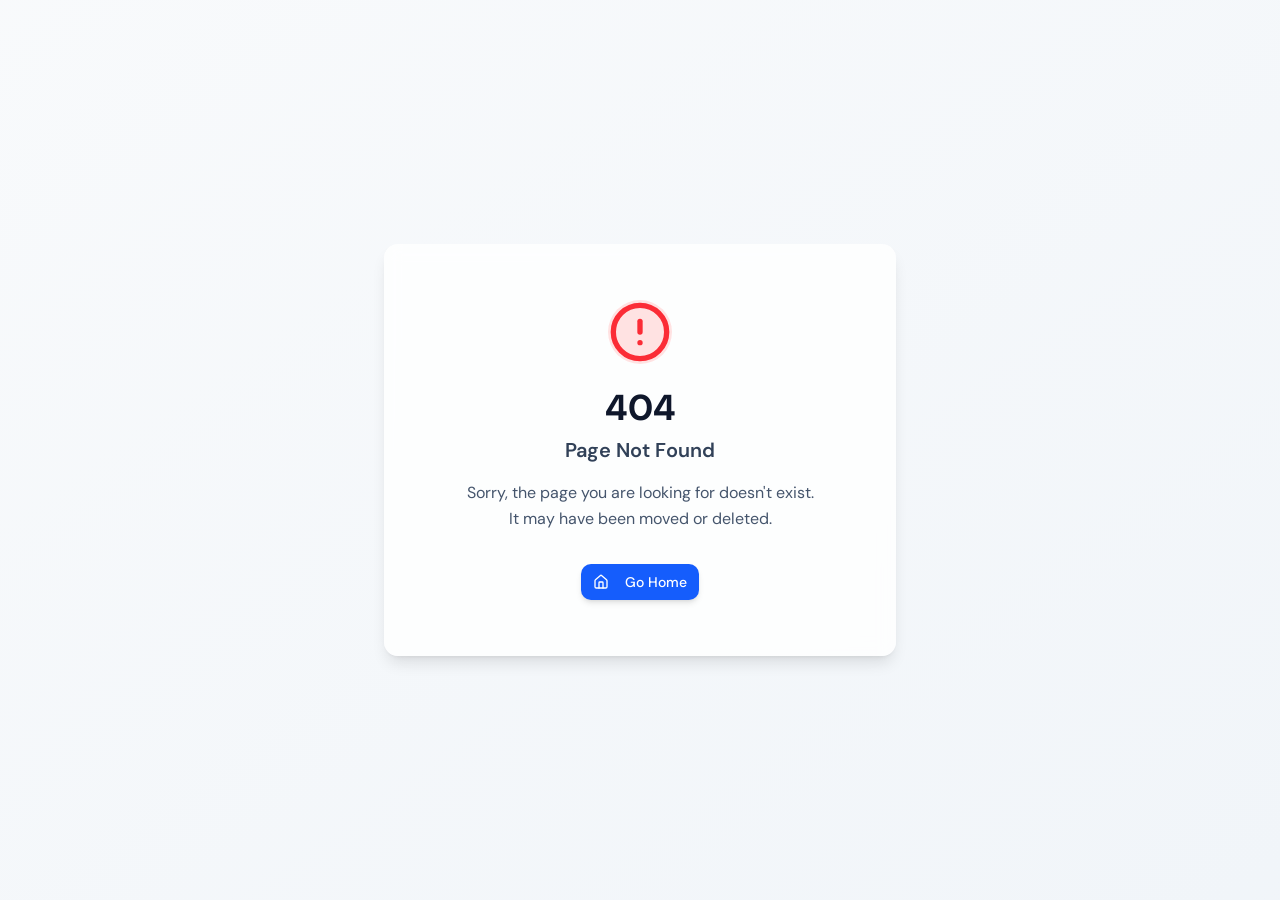
==== index.html @ 0914f166 "Deploy 归处 AI V0.4 Demo - static build" ====
<!doctype html>
<html lang="zh-CN">

  <head>
    <meta charset="UTF-8" />
    <meta
      name="viewport"
      content="width=device-width, initial-scale=1.0, maximum-scale=1" />
    <title>归处 AI · 你的成长伙伴</title>
    <link rel="preconnect" href="https://fonts.googleapis.com" />
    <link rel="preconnect" href="https://fonts.gstatic.com" crossorigin />
    <link href="https://fonts.googleapis.com/css2?family=DM+Sans:ital,opsz,wght@0,9..40,300;0,9..40,400;0,9..40,500;0,9..40,600;0,9..40,700;1,9..40,400&family=JetBrains+Mono:wght@400;500&display=swap" rel="stylesheet" />
    <script type="module" crossorigin src="/assets/index-Be2APmvD.js"></script>
    <link rel="stylesheet" crossorigin href="/assets/index-CSssSx4l.css">
  </head>

  <body>
    <script id="manus-runtime">window.__MANUS_HOST_DEV__ = false;
(function(){"use strict";var Mr={exports:{}},Kn={};/**
 * @license React
 * react-jsx-runtime.production.js
 *
 * Copyright (c) Meta Platforms, Inc. and affiliates.
 *
 * This source code is licensed under the MIT license found in the
 * LICENSE file in the root directory of this source tree.
 */var $c;function um(){if($c)return Kn;$c=1;var r=Symbol.for("react.transitional.element"),i=Symbol.for("react.fragment");function c(s,d,m){var x=null;if(m!==void 0&&(x=""+m),d.key!==void 0&&(x=""+d.key),"key"in d){m={};for(var R in d)R!=="key"&&(m[R]=d[R])}else m=d;return d=m.ref,{$$typeof:r,type:s,key:x,ref:d!==void 0?d:null,props:m}}return Kn.Fragment=i,Kn.jsx=c,Kn.jsxs=c,Kn}var Fc;function dm(){return Fc||(Fc=1,Mr.exports=um()),Mr.exports}var h=dm(),Ar={exports:{}},Pn={},Rr={exports:{}},Nr={};/**
 * @license React
 * scheduler.production.js
 *
 * Copyright (c) Meta Platforms, Inc. and affiliates.
 *
 * This source code is licensed under the MIT license found in the
 * LICENSE file in the root directory of this source tree.
 */var Ic;function fm(){return Ic||(Ic=1,function(r){function i(A,q){var B=A.length;A.push(q);t:for(;0<B;){var bt=B-1>>>1,p=A[bt];if(0<d(p,q))A[bt]=q,A[B]=p,B=bt;else break t}}function c(A){return A.length===0?null:A[0]}function s(A){if(A.length===0)return null;var q=A[0],B=A.pop();if(B!==q){A[0]=B;t:for(var bt=0,p=A.length,O=p>>>1;bt<O;){var X=2*(bt+1)-1,G=A[X],Z=X+1,st=A[Z];if(0>d(G,B))Z<p&&0>d(st,G)?(A[bt]=st,A[Z]=B,bt=Z):(A[bt]=G,A[X]=B,bt=X);else if(Z<p&&0>d(st,B))A[bt]=st,A[Z]=B,bt=Z;else break t}}return q}function d(A,q){var B=A.sortIndex-q.sortIndex;return B!==0?B:A.id-q.id}if(r.unstable_now=void 0,typeof performance=="object"&&typeof performance.now=="function"){var m=performance;r.unstable_now=function(){return m.now()}}else{var x=Date,R=x.now();r.unstable_now=function(){return x.now()-R}}var C=[],v=[],D=1,j=null,J=3,at=!1,$=!1,nt=!1,ct=!1,ht=typeof setTimeout=="function"?setTimeout:null,St=typeof clearTimeout=="function"?clearTimeout:null,_=typeof setImmediate<"u"?setImmediate:null;function Y(A){for(var q=c(v);q!==null;){if(q.callback===null)s(v);else if(q.startTime<=A)s(v),q.sortIndex=q.expirationTime,i(C,q);else break;q=c(v)}}function H(A){if(nt=!1,Y(A),!$)if(c(C)!==null)$=!0,it||(it=!0,Bt());else{var q=c(v);q!==null&&Mt(H,q.startTime-A)}}var it=!1,rt=-1,V=5,xt=-1;function Be(){return ct?!0:!(r.unstable_now()-xt<V)}function te(){if(ct=!1,it){var A=r.unstable_now();xt=A;var q=!0;try{t:{$=!1,nt&&(nt=!1,St(rt),rt=-1),at=!0;var B=J;try{e:{for(Y(A),j=c(C);j!==null&&!(j.expirationTime>A&&Be());){var bt=j.callback;if(typeof bt=="function"){j.callback=null,J=j.priorityLevel;var p=bt(j.expirationTime<=A);if(A=r.unstable_now(),typeof p=="function"){j.callback=p,Y(A),q=!0;break e}j===c(C)&&s(C),Y(A)}else s(C);j=c(C)}if(j!==null)q=!0;else{var O=c(v);O!==null&&Mt(H,O.startTime-A),q=!1}}break t}finally{j=null,J=B,at=!1}q=void 0}}finally{q?Bt():it=!1}}}var Bt;if(typeof _=="function")Bt=function(){_(te)};else if(typeof MessageChannel<"u"){var me=new MessageChannel,Se=me.port2;me.port1.onmessage=te,Bt=function(){Se.postMessage(null)}}else Bt=function(){ht(te,0)};function Mt(A,q){rt=ht(function(){A(r.unstable_now())},q)}r.unstable_IdlePriority=5,r.unstable_ImmediatePriority=1,r.unstable_LowPriority=4,r.unstable_NormalPriority=3,r.unstable_Profiling=null,r.unstable_UserBlockingPriority=2,r.unstable_cancelCallback=function(A){A.callback=null},r.unstable_forceFrameRate=function(A){0>A||125<A?console.error("forceFrameRate takes a positive int between 0 and 125, forcing frame rates higher than 125 fps is not supported"):V=0<A?Math.floor(1e3/A):5},r.unstable_getCurrentPriorityLevel=function(){return J},r.unstable_next=function(A){switch(J){case 1:case 2:case 3:var q=3;break;default:q=J}var B=J;J=q;try{return A()}finally{J=B}},r.unstable_requestPaint=function(){ct=!0},r.unstable_runWithPriority=function(A,q){switch(A){case 1:case 2:case 3:case 4:case 5:break;default:A=3}var B=J;J=A;try{return q()}finally{J=B}},r.unstable_scheduleCallback=function(A,q,B){var bt=r.unstable_now();switch(typeof B=="object"&&B!==null?(B=B.delay,B=typeof B=="number"&&0<B?bt+B:bt):B=bt,A){case 1:var p=-1;break;case 2:p=250;break;case 5:p=1073741823;break;case 4:p=1e4;break;default:p=5e3}return p=B+p,A={id:D++,callback:q,priorityLevel:A,startTime:B,expirationTime:p,sortIndex:-1},B>bt?(A.sortIndex=B,i(v,A),c(C)===null&&A===c(v)&&(nt?(St(rt),rt=-1):nt=!0,Mt(H,B-bt))):(A.sortIndex=p,i(C,A),$||at||($=!0,it||(it=!0,Bt()))),A},r.unstable_shouldYield=Be,r.unstable_wrapCallback=function(A){var q=J;return function(){var B=J;J=q;try{return A.apply(this,arguments)}finally{J=B}}}}(Nr)),Nr}var tu;function hm(){return tu||(tu=1,Rr.exports=fm()),Rr.exports}var zr={exports:{}},ut={};/**
 * @license React
 * react.production.js
 *
 * Copyright (c) Meta Platforms, Inc. and affiliates.
 *
 * This source code is licensed under the MIT license found in the
 * LICENSE file in the root directory of this source tree.
 */var eu;function mm(){if(eu)return ut;eu=1;var r=Symbol.for("react.transitional.element"),i=Symbol.for("react.portal"),c=Symbol.for("react.fragment"),s=Symbol.for("react.strict_mode"),d=Symbol.for("react.profiler"),m=Symbol.for("react.consumer"),x=Symbol.for("react.context"),R=Symbol.for("react.forward_ref"),C=Symbol.for("react.suspense"),v=Symbol.for("react.memo"),D=Symbol.for("react.lazy"),j=Symbol.iterator;function J(p){return p===null||typeof p!="object"?null:(p=j&&p[j]||p["@@iterator"],typeof p=="function"?p:null)}var at={isMounted:function(){return!1},enqueueForceUpdate:function(){},enqueueReplaceState:function(){},enqueueSetState:function(){}},$=Object.assign,nt={};function ct(p,O,X){this.props=p,this.context=O,this.refs=nt,this.updater=X||at}ct.prototype.isReactComponent={},ct.prototype.setState=function(p,O){if(typeof p!="object"&&typeof p!="function"&&p!=null)throw Error("takes an object of state variables to update or a function which returns an object of state variables.");this.updater.enqueueSetState(this,p,O,"setState")},ct.prototype.forceUpdate=function(p){this.updater.enqueueForceUpdate(this,p,"forceUpdate")};function ht(){}ht.prototype=ct.prototype;function St(p,O,X){this.props=p,this.context=O,this.refs=nt,this.updater=X||at}var _=St.prototype=new ht;_.constructor=St,$(_,ct.prototype),_.isPureReactComponent=!0;var Y=Array.isArray,H={H:null,A:null,T:null,S:null,V:null},it=Object.prototype.hasOwnProperty;function rt(p,O,X,G,Z,st){return X=st.ref,{$$typeof:r,type:p,key:O,ref:X!==void 0?X:null,props:st}}function V(p,O){return rt(p.type,O,void 0,void 0,void 0,p.props)}function xt(p){return typeof p=="object"&&p!==null&&p.$$typeof===r}function Be(p){var O={"=":"=0",":":"=2"};return"$"+p.replace(/[=:]/g,function(X){return O[X]})}var te=/\/+/g;function Bt(p,O){return typeof p=="object"&&p!==null&&p.key!=null?Be(""+p.key):O.toString(36)}function me(){}function Se(p){switch(p.status){case"fulfilled":return p.value;case"rejected":throw p.reason;default:switch(typeof p.status=="string"?p.then(me,me):(p.status="pending",p.then(function(O){p.status==="pending"&&(p.status="fulfilled",p.value=O)},function(O){p.status==="pending"&&(p.status="rejected",p.reason=O)})),p.status){case"fulfilled":return p.value;case"rejected":throw p.reason}}throw p}function Mt(p,O,X,G,Z){var st=typeof p;(st==="undefined"||st==="boolean")&&(p=null);var I=!1;if(p===null)I=!0;else switch(st){case"bigint":case"string":case"number":I=!0;break;case"object":switch(p.$$typeof){case r:case i:I=!0;break;case D:return I=p._init,Mt(I(p._payload),O,X,G,Z)}}if(I)return Z=Z(p),I=G===""?"."+Bt(p,0):G,Y(Z)?(X="",I!=null&&(X=I.replace(te,"$&/")+"/"),Mt(Z,O,X,"",function(Jt){return Jt})):Z!=null&&(xt(Z)&&(Z=V(Z,X+(Z.key==null||p&&p.key===Z.key?"":(""+Z.key).replace(te,"$&/")+"/")+I)),O.push(Z)),1;I=0;var gt=G===""?".":G+":";if(Y(p))for(var Tt=0;Tt<p.length;Tt++)G=p[Tt],st=gt+Bt(G,Tt),I+=Mt(G,O,X,st,Z);else if(Tt=J(p),typeof Tt=="function")for(p=Tt.call(p),Tt=0;!(G=p.next()).done;)G=G.value,st=gt+Bt(G,Tt++),I+=Mt(G,O,X,st,Z);else if(st==="object"){if(typeof p.then=="function")return Mt(Se(p),O,X,G,Z);throw O=String(p),Error("Objects are not valid as a React child (found: "+(O==="[object Object]"?"object with keys {"+Object.keys(p).join(", ")+"}":O)+"). If you meant to render a collection of children, use an array instead.")}return I}function A(p,O,X){if(p==null)return p;var G=[],Z=0;return Mt(p,G,"","",function(st){return O.call(X,st,Z++)}),G}function q(p){if(p._status===-1){var O=p._result;O=O(),O.then(function(X){(p._status===0||p._status===-1)&&(p._status=1,p._result=X)},function(X){(p._status===0||p._status===-1)&&(p._status=2,p._result=X)}),p._status===-1&&(p._status=0,p._result=O)}if(p._status===1)return p._result.default;throw p._result}var B=typeof reportError=="function"?reportError:function(p){if(typeof window=="object"&&typeof window.ErrorEvent=="function"){var O=new window.ErrorEvent("error",{bubbles:!0,cancelable:!0,message:typeof p=="object"&&p!==null&&typeof p.message=="string"?String(p.message):String(p),error:p});if(!window.dispatchEvent(O))return}else if(typeof process=="object"&&typeof process.emit=="function"){process.emit("uncaughtException",p);return}console.error(p)};function bt(){}return ut.Children={map:A,forEach:function(p,O,X){A(p,function(){O.apply(this,arguments)},X)},count:function(p){var O=0;return A(p,function(){O++}),O},toArray:function(p){return A(p,function(O){return O})||[]},only:function(p){if(!xt(p))throw Error("React.Children.only expected to receive a single React element child.");return p}},ut.Component=ct,ut.Fragment=c,ut.Profiler=d,ut.PureComponent=St,ut.StrictMode=s,ut.Suspense=C,ut.__CLIENT_INTERNALS_DO_NOT_USE_OR_WARN_USERS_THEY_CANNOT_UPGRADE=H,ut.__COMPILER_RUNTIME={__proto__:null,c:function(p){return H.H.useMemoCache(p)}},ut.cache=function(p){return function(){return p.apply(null,arguments)}},ut.cloneElement=function(p,O,X){if(p==null)throw Error("The argument must be a React element, but you passed "+p+".");var G=$({},p.props),Z=p.key,st=void 0;if(O!=null)for(I in O.ref!==void 0&&(st=void 0),O.key!==void 0&&(Z=""+O.key),O)!it.call(O,I)||I==="key"||I==="__self"||I==="__source"||I==="ref"&&O.ref===void 0||(G[I]=O[I]);var I=arguments.length-2;if(I===1)G.children=X;else if(1<I){for(var gt=Array(I),Tt=0;Tt<I;Tt++)gt[Tt]=arguments[Tt+2];G.children=gt}return rt(p.type,Z,void 0,void 0,st,G)},ut.createContext=function(p){return p={$$typeof:x,_currentValue:p,_currentValue2:p,_threadCount:0,Provider:null,Consumer:null},p.Provider=p,p.Consumer={$$typeof:m,_context:p},p},ut.createElement=function(p,O,X){var G,Z={},st=null;if(O!=null)for(G in O.key!==void 0&&(st=""+O.key),O)it.call(O,G)&&G!=="key"&&G!=="__self"&&G!=="__source"&&(Z[G]=O[G]);var I=arguments.length-2;if(I===1)Z.children=X;else if(1<I){for(var gt=Array(I),Tt=0;Tt<I;Tt++)gt[Tt]=arguments[Tt+2];Z.children=gt}if(p&&p.defaultProps)for(G in I=p.defaultProps,I)Z[G]===void 0&&(Z[G]=I[G]);return rt(p,st,void 0,void 0,null,Z)},ut.createRef=function(){return{current:null}},ut.forwardRef=function(p){return{$$typeof:R,render:p}},ut.isValidElement=xt,ut.lazy=function(p){return{$$typeof:D,_payload:{_status:-1,_result:p},_init:q}},ut.memo=function(p,O){return{$$typeof:v,type:p,compare:O===void 0?null:O}},ut.startTransition=function(p){var O=H.T,X={};H.T=X;try{var G=p(),Z=H.S;Z!==null&&Z(X,G),typeof G=="object"&&G!==null&&typeof G.then=="function"&&G.then(bt,B)}catch(st){B(st)}finally{H.T=O}},ut.unstable_useCacheRefresh=function(){return H.H.useCacheRefresh()},ut.use=function(p){return H.H.use(p)},ut.useActionState=function(p,O,X){return H.H.useActionState(p,O,X)},ut.useCallback=function(p,O){return H.H.useCallback(p,O)},ut.useContext=function(p){return H.H.useContext(p)},ut.useDebugValue=function(){},ut.useDeferredValue=function(p,O){return H.H.useDeferredValue(p,O)},ut.useEffect=function(p,O,X){var G=H.H;if(typeof X=="function")throw Error("useEffect CRUD overload is not enabled in this build of React.");return G.useEffect(p,O)},ut.useId=function(){return H.H.useId()},ut.useImperativeHandle=function(p,O,X){return H.H.useImperativeHandle(p,O,X)},ut.useInsertionEffect=function(p,O){return H.H.useInsertionEffect(p,O)},ut.useLayoutEffect=function(p,O){return H.H.useLayoutEffect(p,O)},ut.useMemo=function(p,O){return H.H.useMemo(p,O)},ut.useOptimistic=function(p,O){return H.H.useOptimistic(p,O)},ut.useReducer=function(p,O,X){return H.H.useReducer(p,O,X)},ut.useRef=function(p){return H.H.useRef(p)},ut.useState=function(p){return H.H.useState(p)},ut.useSyncExternalStore=function(p,O,X){return H.H.useSyncExternalStore(p,O,X)},ut.useTransition=function(){return H.H.useTransition()},ut.version="19.1.1",ut}var lu;function _r(){return lu||(lu=1,zr.exports=mm()),zr.exports}var kr={exports:{}},he={};/**
 * @license React
 * react-dom.production.js
 *
 * Copyright (c) Meta Platforms, Inc. and affiliates.
 *
 * This source code is licensed under the MIT license found in the
 * LICENSE file in the root directory of this source tree.
 */var au;function gm(){if(au)return he;au=1;var r=_r();function i(C){var v="https://react.dev/errors/"+C;if(1<arguments.length){v+="?args[]="+encodeURIComponent(arguments[1]);for(var D=2;D<arguments.length;D++)v+="&args[]="+encodeURIComponent(arguments[D])}return"Minified React error #"+C+"; visit "+v+" for the full message or use the non-minified dev environment for full errors and additional helpful warnings."}function c(){}var s={d:{f:c,r:function(){throw Error(i(522))},D:c,C:c,L:c,m:c,X:c,S:c,M:c},p:0,findDOMNode:null},d=Symbol.for("react.portal");function m(C,v,D){var j=3<arguments.length&&arguments[3]!==void 0?arguments[3]:null;return{$$typeof:d,key:j==null?null:""+j,children:C,containerInfo:v,implementation:D}}var x=r.__CLIENT_INTERNALS_DO_NOT_USE_OR_WARN_USERS_THEY_CANNOT_UPGRADE;function R(C,v){if(C==="font")return"";if(typeof v=="string")return v==="use-credentials"?v:""}return he.__DOM_INTERNALS_DO_NOT_USE_OR_WARN_USERS_THEY_CANNOT_UPGRADE=s,he.createPortal=function(C,v){var D=2<arguments.length&&arguments[2]!==void 0?arguments[2]:null;if(!v||v.nodeType!==1&&v.nodeType!==9&&v.nodeType!==11)throw Error(i(299));return m(C,v,null,D)},he.flushSync=function(C){var v=x.T,D=s.p;try{if(x.T=null,s.p=2,C)return C()}finally{x.T=v,s.p=D,s.d.f()}},he.preconnect=function(C,v){typeof C=="string"&&(v?(v=v.crossOrigin,v=typeof v=="string"?v==="use-credentials"?v:"":void 0):v=null,s.d.C(C,v))},he.prefetchDNS=function(C){typeof C=="string"&&s.d.D(C)},he.preinit=function(C,v){if(typeof C=="string"&&v&&typeof v.as=="string"){var D=v.as,j=R(D,v.crossOrigin),J=typeof v.integrity=="string"?v.integrity:void 0,at=typeof v.fetchPriority=="string"?v.fetchPriority:void 0;D==="style"?s.d.S(C,typeof v.precedence=="string"?v.precedence:void 0,{crossOrigin:j,integrity:J,fetchPriority:at}):D==="script"&&s.d.X(C,{crossOrigin:j,integrity:J,fetchPriority:at,nonce:typeof v.nonce=="string"?v.nonce:void 0})}},he.preinitModule=function(C,v){if(typeof C=="string")if(typeof v=="object"&&v!==null){if(v.as==null||v.as==="script"){var D=R(v.as,v.crossOrigin);s.d.M(C,{crossOrigin:D,integrity:typeof v.integrity=="string"?v.integrity:void 0,nonce:typeof v.nonce=="string"?v.nonce:void 0})}}else v==null&&s.d.M(C)},he.preload=function(C,v){if(typeof C=="string"&&typeof v=="object"&&v!==null&&typeof v.as=="string"){var D=v.as,j=R(D,v.crossOrigin);s.d.L(C,D,{crossOrigin:j,integrity:typeof v.integrity=="string"?v.integrity:void 0,nonce:typeof v.nonce=="string"?v.nonce:void 0,type:typeof v.type=="string"?v.type:void 0,fetchPriority:typeof v.fetchPriority=="string"?v.fetchPriority:void 0,referrerPolicy:typeof v.referrerPolicy=="string"?v.referrerPolicy:void 0,imageSrcSet:typeof v.imageSrcSet=="string"?v.imageSrcSet:void 0,imageSizes:typeof v.imageSizes=="string"?v.imageSizes:void 0,media:typeof v.media=="string"?v.media:void 0})}},he.preloadModule=function(C,v){if(typeof C=="string")if(v){var D=R(v.as,v.crossOrigin);s.d.m(C,{as:typeof v.as=="string"&&v.as!=="script"?v.as:void 0,crossOrigin:D,integrity:typeof v.integrity=="string"?v.integrity:void 0})}else s.d.m(C)},he.requestFormReset=function(C){s.d.r(C)},he.unstable_batchedUpdates=function(C,v){return C(v)},he.useFormState=function(C,v,D){return x.H.useFormState(C,v,D)},he.useFormStatus=function(){return x.H.useHostTransitionStatus()},he.version="19.1.1",he}var nu;function pm(){if(nu)return kr.exports;nu=1;function r(){if(!(typeof __REACT_DEVTOOLS_GLOBAL_HOOK__>"u"||typeof __REACT_DEVTOOLS_GLOBAL_HOOK__.checkDCE!="function"))try{__REACT_DEVTOOLS_GLOBAL_HOOK__.checkDCE(r)}catch(i){console.error(i)}}return r(),kr.exports=gm(),kr.exports}/**
 * @license React
 * react-dom-client.production.js
 *
 * Copyright (c) Meta Platforms, Inc. and affiliates.
 *
 * This source code is licensed under the MIT license found in the
 * LICENSE file in the root directory of this source tree.
 */var ou;function ym(){if(ou)return Pn;ou=1;var r=hm(),i=_r(),c=pm();function s(t){var e="https://react.dev/errors/"+t;if(1<arguments.length){e+="?args[]="+encodeURIComponent(arguments[1]);for(var l=2;l<arguments.length;l++)e+="&args[]="+encodeURIComponent(arguments[l])}return"Minified React error #"+t+"; visit "+e+" for the full message or use the non-minified dev environment for full errors and additional helpful warnings."}function d(t){return!(!t||t.nodeType!==1&&t.nodeType!==9&&t.nodeType!==11)}function m(t){var e=t,l=t;if(t.alternate)for(;e.return;)e=e.return;else{t=e;do e=t,(e.flags&4098)!==0&&(l=e.return),t=e.return;while(t)}return e.tag===3?l:null}function x(t){if(t.tag===13){var e=t.memoizedState;if(e===null&&(t=t.alternate,t!==null&&(e=t.memoizedState)),e!==null)return e.dehydrated}return null}function R(t){if(m(t)!==t)throw Error(s(188))}function C(t){var e=t.alternate;if(!e){if(e=m(t),e===null)throw Error(s(188));return e!==t?null:t}for(var l=t,a=e;;){var n=l.return;if(n===null)break;var o=n.alternate;if(o===null){if(a=n.return,a!==null){l=a;continue}break}if(n.child===o.child){for(o=n.child;o;){if(o===l)return R(n),t;if(o===a)return R(n),e;o=o.sibling}throw Error(s(188))}if(l.return!==a.return)l=n,a=o;else{for(var u=!1,f=n.child;f;){if(f===l){u=!0,l=n,a=o;break}if(f===a){u=!0,a=n,l=o;break}f=f.sibling}if(!u){for(f=o.child;f;){if(f===l){u=!0,l=o,a=n;break}if(f===a){u=!0,a=o,l=n;break}f=f.sibling}if(!u)throw Error(s(189))}}if(l.alternate!==a)throw Error(s(190))}if(l.tag!==3)throw Error(s(188));return l.stateNode.current===l?t:e}function v(t){var e=t.tag;if(e===5||e===26||e===27||e===6)return t;for(t=t.child;t!==null;){if(e=v(t),e!==null)return e;t=t.sibling}return null}var D=Object.assign,j=Symbol.for("react.element"),J=Symbol.for("react.transitional.element"),at=Symbol.for("react.portal"),$=Symbol.for("react.fragment"),nt=Symbol.for("react.strict_mode"),ct=Symbol.for("react.profiler"),ht=Symbol.for("react.provider"),St=Symbol.for("react.consumer"),_=Symbol.for("react.context"),Y=Symbol.for("react.forward_ref"),H=Symbol.for("react.suspense"),it=Symbol.for("react.suspense_list"),rt=Symbol.for("react.memo"),V=Symbol.for("react.lazy"),xt=Symbol.for("react.activity"),Be=Symbol.for("react.memo_cache_sentinel"),te=Symbol.iterator;function Bt(t){return t===null||typeof t!="object"?null:(t=te&&t[te]||t["@@iterator"],typeof t=="function"?t:null)}var me=Symbol.for("react.client.reference");function Se(t){if(t==null)return null;if(typeof t=="function")return t.$$typeof===me?null:t.displayName||t.name||null;if(typeof t=="string")return t;switch(t){case $:return"Fragment";case ct:return"Profiler";case nt:return"StrictMode";case H:return"Suspense";case it:return"SuspenseList";case xt:return"Activity"}if(typeof t=="object")switch(t.$$typeof){case at:return"Portal";case _:return(t.displayName||"Context")+".Provider";case St:return(t._context.displayName||"Context")+".Consumer";case Y:var e=t.render;return t=t.displayName,t||(t=e.displayName||e.name||"",t=t!==""?"ForwardRef("+t+")":"ForwardRef"),t;case rt:return e=t.displayName||null,e!==null?e:Se(t.type)||"Memo";case V:e=t._payload,t=t._init;try{return Se(t(e))}catch{}}return null}var Mt=Array.isArray,A=i.__CLIENT_INTERNALS_DO_NOT_USE_OR_WARN_USERS_THEY_CANNOT_UPGRADE,q=c.__DOM_INTERNALS_DO_NOT_USE_OR_WARN_USERS_THEY_CANNOT_UPGRADE,B={pending:!1,data:null,method:null,action:null},bt=[],p=-1;function O(t){return{current:t}}function X(t){0>p||(t.current=bt[p],bt[p]=null,p--)}function G(t,e){p++,bt[p]=t.current,t.current=e}var Z=O(null),st=O(null),I=O(null),gt=O(null);function Tt(t,e){switch(G(I,e),G(st,t),G(Z,null),e.nodeType){case 9:case 11:t=(t=e.documentElement)&&(t=t.namespaceURI)?Hh(t):0;break;default:if(t=e.tagName,e=e.namespaceURI)e=Hh(e),t=Uh(e,t);else switch(t){case"svg":t=1;break;case"math":t=2;break;default:t=0}}X(Z),G(Z,t)}function Jt(){X(Z),X(st),X(I)}function Ke(t){t.memoizedState!==null&&G(gt,t);var e=Z.current,l=Uh(e,t.type);e!==l&&(G(st,t),G(Z,l))}function Ce(t){st.current===t&&(X(Z),X(st)),gt.current===t&&(X(gt),Wo._currentValue=B)}var Pe=Object.prototype.hasOwnProperty,yl=r.unstable_scheduleCallback,sn=r.unstable_cancelCallback,Ca=r.unstable_shouldYield,ri=r.unstable_requestPaint,ge=r.unstable_now,si=r.unstable_getCurrentPriorityLevel,Ul=r.unstable_ImmediatePriority,Fn=r.unstable_UserBlockingPriority,nl=r.unstable_NormalPriority,ci=r.unstable_LowPriority,Gl=r.unstable_IdlePriority,ui=r.log,Ea=r.unstable_setDisableYieldValue,ql=null,Wt=null;function Je(t){if(typeof ui=="function"&&Ea(t),Wt&&typeof Wt.setStrictMode=="function")try{Wt.setStrictMode(ql,t)}catch{}}var $t=Math.clz32?Math.clz32:fi,di=Math.log,Ta=Math.LN2;function fi(t){return t>>>=0,t===0?32:31-(di(t)/Ta|0)|0}var L=256,cn=4194304;function vl(t){var e=t&42;if(e!==0)return e;switch(t&-t){case 1:return 1;case 2:return 2;case 4:return 4;case 8:return 8;case 16:return 16;case 32:return 32;case 64:return 64;case 128:return 128;case 256:case 512:case 1024:case 2048:case 4096:case 8192:case 16384:case 32768:case 65536:case 131072:case 262144:case 524288:case 1048576:case 2097152:return t&4194048;case 4194304:case 8388608:case 16777216:case 33554432:return t&62914560;case 67108864:return 67108864;case 134217728:return 134217728;case 268435456:return 268435456;case 536870912:return 536870912;case 1073741824:return 0;default:return t}}function un(t,e,l){var a=t.pendingLanes;if(a===0)return 0;var n=0,o=t.suspendedLanes,u=t.pingedLanes;t=t.warmLanes;var f=a&134217727;return f!==0?(a=f&~o,a!==0?n=vl(a):(u&=f,u!==0?n=vl(u):l||(l=f&~t,l!==0&&(n=vl(l))))):(f=a&~o,f!==0?n=vl(f):u!==0?n=vl(u):l||(l=a&~t,l!==0&&(n=vl(l)))),n===0?0:e!==0&&e!==n&&(e&o)===0&&(o=n&-n,l=e&-e,o>=l||o===32&&(l&4194048)!==0)?e:n}function Dt(t,e){return(t.pendingLanes&~(t.suspendedLanes&~t.pingedLanes)&e)===0}function In(t,e){switch(t){case 1:case 2:case 4:case 8:case 64:return e+250;case 16:case 32:case 128:case 256:case 512:case 1024:case 2048:case 4096:case 8192:case 16384:case 32768:case 65536:case 131072:case 262144:case 524288:case 1048576:case 2097152:return e+5e3;case 4194304:case 8388608:case 16777216:case 33554432:return-1;case 67108864:case 134217728:case 268435456:case 536870912:case 1073741824:return-1;default:return-1}}function to(){var t=L;return L<<=1,(L&4194048)===0&&(L=256),t}function hi(){var t=cn;return cn<<=1,(cn&62914560)===0&&(cn=4194304),t}function eo(t){for(var e=[],l=0;31>l;l++)e.push(t);return e}function Da(t,e){t.pendingLanes|=e,e!==268435456&&(t.suspendedLanes=0,t.pingedLanes=0,t.warmLanes=0)}function Ir(t,e,l,a,n,o){var u=t.pendingLanes;t.pendingLanes=l,t.suspendedLanes=0,t.pingedLanes=0,t.warmLanes=0,t.expiredLanes&=l,t.entangledLanes&=l,t.errorRecoveryDisabledLanes&=l,t.shellSuspendCounter=0;var f=t.entanglements,g=t.expirationTimes,S=t.hiddenUpdates;for(l=u&~l;0<l;){var N=31-$t(l),k=1<<N;f[N]=0,g[N]=-1;var E=S[N];if(E!==null)for(S[N]=null,N=0;N<E.length;N++){var T=E[N];T!==null&&(T.lane&=-536870913)}l&=~k}a!==0&&mi(t,a,0),o!==0&&n===0&&t.tag!==0&&(t.suspendedLanes|=o&~(u&~e))}function mi(t,e,l){t.pendingLanes|=e,t.suspendedLanes&=~e;var a=31-$t(e);t.entangledLanes|=e,t.entanglements[a]=t.entanglements[a]|1073741824|l&4194090}function gi(t,e){var l=t.entangledLanes|=e;for(t=t.entanglements;l;){var a=31-$t(l),n=1<<a;n&e|t[a]&e&&(t[a]|=e),l&=~n}}function lo(t){switch(t){case 2:t=1;break;case 8:t=4;break;case 32:t=16;break;case 256:case 512:case 1024:case 2048:case 4096:case 8192:case 16384:case 32768:case 65536:case 131072:case 262144:case 524288:case 1048576:case 2097152:case 4194304:case 8388608:case 16777216:case 33554432:t=128;break;case 268435456:t=134217728;break;default:t=0}return t}function ao(t){return t&=-t,2<t?8<t?(t&134217727)!==0?32:268435456:8:2}function pi(){var t=q.p;return t!==0?t:(t=window.event,t===void 0?32:nm(t.type))}function ts(t,e){var l=q.p;try{return q.p=t,e()}finally{q.p=l}}var ol=Math.random().toString(36).slice(2),ee="__reactFiber$"+ol,pe="__reactProps$"+ol,Yl="__reactContainer$"+ol,no="__reactEvents$"+ol,es="__reactListeners$"+ol,ls="__reactHandles$"+ol,yi="__reactResources$"+ol,Ma="__reactMarker$"+ol;function oo(t){delete t[ee],delete t[pe],delete t[no],delete t[es],delete t[ls]}function Vl(t){var e=t[ee];if(e)return e;for(var l=t.parentNode;l;){if(e=l[Yl]||l[ee]){if(l=e.alternate,e.child!==null||l!==null&&l.child!==null)for(t=Vh(t);t!==null;){if(l=t[ee])return l;t=Vh(t)}return e}t=l,l=t.parentNode}return null}function Xl(t){if(t=t[ee]||t[Yl]){var e=t.tag;if(e===5||e===6||e===13||e===26||e===27||e===3)return t}return null}function Aa(t){var e=t.tag;if(e===5||e===26||e===27||e===6)return t.stateNode;throw Error(s(33))}function Zl(t){var e=t[yi];return e||(e=t[yi]={hoistableStyles:new Map,hoistableScripts:new Map}),e}function Vt(t){t[Ma]=!0}var vi=new Set,bi={};function bl(t,e){We(t,e),We(t+"Capture",e)}function We(t,e){for(bi[t]=e,t=0;t<e.length;t++)vi.add(e[t])}var as=RegExp("^[:A-Z_a-z\\u00C0-\\u00D6\\u00D8-\\u00F6\\u00F8-\\u02FF\\u0370-\\u037D\\u037F-\\u1FFF\\u200C-\\u200D\\u2070-\\u218F\\u2C00-\\u2FEF\\u3001-\\uD7FF\\uF900-\\uFDCF\\uFDF0-\\uFFFD][:A-Z_a-z\\u00C0-\\u00D6\\u00D8-\\u00F6\\u00F8-\\u02FF\\u0370-\\u037D\\u037F-\\u1FFF\\u200C-\\u200D\\u2070-\\u218F\\u2C00-\\u2FEF\\u3001-\\uD7FF\\uF900-\\uFDCF\\uFDF0-\\uFFFD\\-.0-9\\u00B7\\u0300-\\u036F\\u203F-\\u2040]*$"),xi={},wi={};function Ra(t){return Pe.call(wi,t)?!0:Pe.call(xi,t)?!1:as.test(t)?wi[t]=!0:(xi[t]=!0,!1)}function M(t,e,l){if(Ra(e))if(l===null)t.removeAttribute(e);else{switch(typeof l){case"undefined":case"function":case"symbol":t.removeAttribute(e);return;case"boolean":var a=e.toLowerCase().slice(0,5);if(a!=="data-"&&a!=="aria-"){t.removeAttribute(e);return}}t.setAttribute(e,""+l)}}function tt(t,e,l){if(l===null)t.removeAttribute(e);else{switch(typeof l){case"undefined":case"function":case"symbol":case"boolean":t.removeAttribute(e);return}t.setAttribute(e,""+l)}}function Ot(t,e,l,a){if(a===null)t.removeAttribute(l);else{switch(typeof a){case"undefined":case"function":case"symbol":case"boolean":t.removeAttribute(l);return}t.setAttributeNS(e,l,""+a)}}var le,Ee;function ae(t){if(le===void 0)try{throw Error()}catch(l){var e=l.stack.trim().match(/\n( *(at )?)/);le=e&&e[1]||"",Ee=-1<l.stack.indexOf(`
    at`)?" (<anonymous>)":-1<l.stack.indexOf("@")?"@unknown:0:0":""}return`
`+le+t+Ee}var Le=!1;function He(t,e){if(!t||Le)return"";Le=!0;var l=Error.prepareStackTrace;Error.prepareStackTrace=void 0;try{var a={DetermineComponentFrameRoot:function(){try{if(e){var k=function(){throw Error()};if(Object.defineProperty(k.prototype,"props",{set:function(){throw Error()}}),typeof Reflect=="object"&&Reflect.construct){try{Reflect.construct(k,[])}catch(T){var E=T}Reflect.construct(t,[],k)}else{try{k.call()}catch(T){E=T}t.call(k.prototype)}}else{try{throw Error()}catch(T){E=T}(k=t())&&typeof k.catch=="function"&&k.catch(function(){})}}catch(T){if(T&&E&&typeof T.stack=="string")return[T.stack,E.stack]}return[null,null]}};a.DetermineComponentFrameRoot.displayName="DetermineComponentFrameRoot";var n=Object.getOwnPropertyDescriptor(a.DetermineComponentFrameRoot,"name");n&&n.configurable&&Object.defineProperty(a.DetermineComponentFrameRoot,"name",{value:"DetermineComponentFrameRoot"});var o=a.DetermineComponentFrameRoot(),u=o[0],f=o[1];if(u&&f){var g=u.split(`
`),S=f.split(`
`);for(n=a=0;a<g.length&&!g[a].includes("DetermineComponentFrameRoot");)a++;for(;n<S.length&&!S[n].includes("DetermineComponentFrameRoot");)n++;if(a===g.length||n===S.length)for(a=g.length-1,n=S.length-1;1<=a&&0<=n&&g[a]!==S[n];)n--;for(;1<=a&&0<=n;a--,n--)if(g[a]!==S[n]){if(a!==1||n!==1)do if(a--,n--,0>n||g[a]!==S[n]){var N=`
`+g[a].replace(" at new "," at ");return t.displayName&&N.includes("<anonymous>")&&(N=N.replace("<anonymous>",t.displayName)),N}while(1<=a&&0<=n);break}}}finally{Le=!1,Error.prepareStackTrace=l}return(l=t?t.displayName||t.name:"")?ae(l):""}function Ql(t){switch(t.tag){case 26:case 27:case 5:return ae(t.type);case 16:return ae("Lazy");case 13:return ae("Suspense");case 19:return ae("SuspenseList");case 0:case 15:return He(t.type,!1);case 11:return He(t.type.render,!1);case 1:return He(t.type,!0);case 31:return ae("Activity");default:return""}}function xl(t){try{var e="";do e+=Ql(t),t=t.return;while(t);return e}catch(l){return`
Error generating stack: `+l.message+`
`+l.stack}}function Xt(t){switch(typeof t){case"bigint":case"boolean":case"number":case"string":case"undefined":return t;case"object":return t;default:return""}}function il(t){var e=t.type;return(t=t.nodeName)&&t.toLowerCase()==="input"&&(e==="checkbox"||e==="radio")}function ve(t){var e=il(t)?"checked":"value",l=Object.getOwnPropertyDescriptor(t.constructor.prototype,e),a=""+t[e];if(!t.hasOwnProperty(e)&&typeof l<"u"&&typeof l.get=="function"&&typeof l.set=="function"){var n=l.get,o=l.set;return Object.defineProperty(t,e,{configurable:!0,get:function(){return n.call(this)},set:function(u){a=""+u,o.call(this,u)}}),Object.defineProperty(t,e,{enumerable:l.enumerable}),{getValue:function(){return a},setValue:function(u){a=""+u},stopTracking:function(){t._valueTracker=null,delete t[e]}}}}function re(t){t._valueTracker||(t._valueTracker=ve(t))}function rl(t){if(!t)return!1;var e=t._valueTracker;if(!e)return!0;var l=e.getValue(),a="";return t&&(a=il(t)?t.checked?"true":"false":t.value),t=a,t!==l?(e.setValue(t),!0):!1}function wl(t){if(t=t||(typeof document<"u"?document:void 0),typeof t>"u")return null;try{return t.activeElement||t.body}catch{return t.body}}var dn=/[\n"\\]/g;function se(t){return t.replace(dn,function(e){return"\\"+e.charCodeAt(0).toString(16)+" "})}function Kl(t,e,l,a,n,o,u,f){t.name="",u!=null&&typeof u!="function"&&typeof u!="symbol"&&typeof u!="boolean"?t.type=u:t.removeAttribute("type"),e!=null?u==="number"?(e===0&&t.value===""||t.value!=e)&&(t.value=""+Xt(e)):t.value!==""+Xt(e)&&(t.value=""+Xt(e)):u!=="submit"&&u!=="reset"||t.removeAttribute("value"),e!=null?Pl(t,u,Xt(e)):l!=null?Pl(t,u,Xt(l)):a!=null&&t.removeAttribute("value"),n==null&&o!=null&&(t.defaultChecked=!!o),n!=null&&(t.checked=n&&typeof n!="function"&&typeof n!="symbol"),f!=null&&typeof f!="function"&&typeof f!="symbol"&&typeof f!="boolean"?t.name=""+Xt(f):t.removeAttribute("name")}function Na(t,e,l,a,n,o,u,f){if(o!=null&&typeof o!="function"&&typeof o!="symbol"&&typeof o!="boolean"&&(t.type=o),e!=null||l!=null){if(!(o!=="submit"&&o!=="reset"||e!=null))return;l=l!=null?""+Xt(l):"",e=e!=null?""+Xt(e):l,f||e===t.value||(t.value=e),t.defaultValue=e}a=a??n,a=typeof a!="function"&&typeof a!="symbol"&&!!a,t.checked=f?t.checked:!!a,t.defaultChecked=!!a,u!=null&&typeof u!="function"&&typeof u!="symbol"&&typeof u!="boolean"&&(t.name=u)}function Pl(t,e,l){e==="number"&&wl(t.ownerDocument)===t||t.defaultValue===""+l||(t.defaultValue=""+l)}function $e(t,e,l,a){if(t=t.options,e){e={};for(var n=0;n<l.length;n++)e["$"+l[n]]=!0;for(l=0;l<t.length;l++)n=e.hasOwnProperty("$"+t[l].value),t[l].selected!==n&&(t[l].selected=n),n&&a&&(t[l].defaultSelected=!0)}else{for(l=""+Xt(l),e=null,n=0;n<t.length;n++){if(t[n].value===l){t[n].selected=!0,a&&(t[n].defaultSelected=!0);return}e!==null||t[n].disabled||(e=t[n])}e!==null&&(e.selected=!0)}}function za(t,e,l){if(e!=null&&(e=""+Xt(e),e!==t.value&&(t.value=e),l==null)){t.defaultValue!==e&&(t.defaultValue=e);return}t.defaultValue=l!=null?""+Xt(l):""}function _a(t,e,l,a){if(e==null){if(a!=null){if(l!=null)throw Error(s(92));if(Mt(a)){if(1<a.length)throw Error(s(93));a=a[0]}l=a}l==null&&(l=""),e=l}l=Xt(e),t.defaultValue=l,a=t.textContent,a===l&&a!==""&&a!==null&&(t.value=a)}function Fe(t,e){if(e){var l=t.firstChild;if(l&&l===t.lastChild&&l.nodeType===3){l.nodeValue=e;return}}t.textContent=e}var fn=new Set("animationIterationCount aspectRatio borderImageOutset borderImageSlice borderImageWidth boxFlex boxFlexGroup boxOrdinalGroup columnCount columns flex flexGrow flexPositive flexShrink flexNegative flexOrder gridArea gridRow gridRowEnd gridRowSpan gridRowStart gridColumn gridColumnEnd gridColumnSpan gridColumnStart fontWeight lineClamp lineHeight opacity order orphans scale tabSize widows zIndex zoom fillOpacity floodOpacity stopOpacity strokeDasharray strokeDashoffset strokeMiterlimit strokeOpacity strokeWidth MozAnimationIterationCount MozBoxFlex MozBoxFlexGroup MozLineClamp msAnimationIterationCount msFlex msZoom msFlexGrow msFlexNegative msFlexOrder msFlexPositive msFlexShrink msGridColumn msGridColumnSpan msGridRow msGridRowSpan WebkitAnimationIterationCount WebkitBoxFlex WebKitBoxFlexGroup WebkitBoxOrdinalGroup WebkitColumnCount WebkitColumns WebkitFlex WebkitFlexGrow WebkitFlexPositive WebkitFlexShrink WebkitLineClamp".split(" "));function ka(t,e,l){var a=e.indexOf("--")===0;l==null||typeof l=="boolean"||l===""?a?t.setProperty(e,""):e==="float"?t.cssFloat="":t[e]="":a?t.setProperty(e,l):typeof l!="number"||l===0||fn.has(e)?e==="float"?t.cssFloat=l:t[e]=(""+l).trim():t[e]=l+"px"}function Oa(t,e,l){if(e!=null&&typeof e!="object")throw Error(s(62));if(t=t.style,l!=null){for(var a in l)!l.hasOwnProperty(a)||e!=null&&e.hasOwnProperty(a)||(a.indexOf("--")===0?t.setProperty(a,""):a==="float"?t.cssFloat="":t[a]="");for(var n in e)a=e[n],e.hasOwnProperty(n)&&l[n]!==a&&ka(t,n,a)}else for(var o in e)e.hasOwnProperty(o)&&ka(t,o,e[o])}function ja(t){if(t.indexOf("-")===-1)return!1;switch(t){case"annotation-xml":case"color-profile":case"font-face":case"font-face-src":case"font-face-uri":case"font-face-format":case"font-face-name":case"missing-glyph":return!1;default:return!0}}var Si=new Map([["acceptCharset","accept-charset"],["htmlFor","for"],["httpEquiv","http-equiv"],["crossOrigin","crossorigin"],["accentHeight","accent-height"],["alignmentBaseline","alignment-baseline"],["arabicForm","arabic-form"],["baselineShift","baseline-shift"],["capHeight","cap-height"],["clipPath","clip-path"],["clipRule","clip-rule"],["colorInterpolation","color-interpolation"],["colorInterpolationFilters","color-interpolation-filters"],["colorProfile","color-profile"],["colorRendering","color-rendering"],["dominantBaseline","dominant-baseline"],["enableBackground","enable-background"],["fillOpacity","fill-opacity"],["fillRule","fill-rule"],["floodColor","flood-color"],["floodOpacity","flood-opacity"],["fontFamily","font-family"],["fontSize","font-size"],["fontSizeAdjust","font-size-adjust"],["fontStretch","font-stretch"],["fontStyle","font-style"],["fontVariant","font-variant"],["fontWeight","font-weight"],["glyphName","glyph-name"],["glyphOrientationHorizontal","glyph-orientation-horizontal"],["glyphOrientationVertical","glyph-orientation-vertical"],["horizAdvX","horiz-adv-x"],["horizOriginX","horiz-origin-x"],["imageRendering","image-rendering"],["letterSpacing","letter-spacing"],["lightingColor","lighting-color"],["markerEnd","marker-end"],["markerMid","marker-mid"],["markerStart","marker-start"],["overlinePosition","overline-position"],["overlineThickness","overline-thickness"],["paintOrder","paint-order"],["panose-1","panose-1"],["pointerEvents","pointer-events"],["renderingIntent","rendering-intent"],["shapeRendering","shape-rendering"],["stopColor","stop-color"],["stopOpacity","stop-opacity"],["strikethroughPosition","strikethrough-position"],["strikethroughThickness","strikethrough-thickness"],["strokeDasharray","stroke-dasharray"],["strokeDashoffset","stroke-dashoffset"],["strokeLinecap","stroke-linecap"],["strokeLinejoin","stroke-linejoin"],["strokeMiterlimit","stroke-miterlimit"],["strokeOpacity","stroke-opacity"],["strokeWidth","stroke-width"],["textAnchor","text-anchor"],["textDecoration","text-decoration"],["textRendering","text-rendering"],["transformOrigin","transform-origin"],["underlinePosition","underline-position"],["underlineThickness","underline-thickness"],["unicodeBidi","unicode-bidi"],["unicodeRange","unicode-range"],["unitsPerEm","units-per-em"],["vAlphabetic","v-alphabetic"],["vHanging","v-hanging"],["vIdeographic","v-ideographic"],["vMathematical","v-mathematical"],["vectorEffect","vector-effect"],["vertAdvY","vert-adv-y"],["vertOriginX","vert-origin-x"],["vertOriginY","vert-origin-y"],["wordSpacing","word-spacing"],["writingMode","writing-mode"],["xmlnsXlink","xmlns:xlink"],["xHeight","x-height"]]),Ci=/^[\u0000-\u001F ]*j[\r\n\t]*a[\r\n\t]*v[\r\n\t]*a[\r\n\t]*s[\r\n\t]*c[\r\n\t]*r[\r\n\t]*i[\r\n\t]*p[\r\n\t]*t[\r\n\t]*:/i;function Ba(t){return Ci.test(""+t)?"javascript:throw new Error('React has blocked a javascript: URL as a security precaution.')":t}var hn=null;function mn(t){return t=t.target||t.srcElement||window,t.correspondingUseElement&&(t=t.correspondingUseElement),t.nodeType===3?t.parentNode:t}var Sl=null,Cl=null;function io(t){var e=Xl(t);if(e&&(t=e.stateNode)){var l=t[pe]||null;t:switch(t=e.stateNode,e.type){case"input":if(Kl(t,l.value,l.defaultValue,l.defaultValue,l.checked,l.defaultChecked,l.type,l.name),e=l.name,l.type==="radio"&&e!=null){for(l=t;l.parentNode;)l=l.parentNode;for(l=l.querySelectorAll('input[name="'+se(""+e)+'"][type="radio"]'),e=0;e<l.length;e++){var a=l[e];if(a!==t&&a.form===t.form){var n=a[pe]||null;if(!n)throw Error(s(90));Kl(a,n.value,n.defaultValue,n.defaultValue,n.checked,n.defaultChecked,n.type,n.name)}}for(e=0;e<l.length;e++)a=l[e],a.form===t.form&&rl(a)}break t;case"textarea":za(t,l.value,l.defaultValue);break t;case"select":e=l.value,e!=null&&$e(t,!!l.multiple,e,!1)}}}var gn=!1;function ro(t,e,l){if(gn)return t(e,l);gn=!0;try{var a=t(e);return a}finally{if(gn=!1,(Sl!==null||Cl!==null)&&(ir(),Sl&&(e=Sl,t=Cl,Cl=Sl=null,io(e),t)))for(e=0;e<t.length;e++)io(t[e])}}function Jl(t,e){var l=t.stateNode;if(l===null)return null;var a=l[pe]||null;if(a===null)return null;l=a[e];t:switch(e){case"onClick":case"onClickCapture":case"onDoubleClick":case"onDoubleClickCapture":case"onMouseDown":case"onMouseDownCapture":case"onMouseMove":case"onMouseMoveCapture":case"onMouseUp":case"onMouseUpCapture":case"onMouseEnter":(a=!a.disabled)||(t=t.type,a=!(t==="button"||t==="input"||t==="select"||t==="textarea")),t=!a;break t;default:t=!1}if(t)return null;if(l&&typeof l!="function")throw Error(s(231,e,typeof l));return l}var Ue=!(typeof window>"u"||typeof window.document>"u"||typeof window.document.createElement>"u"),pn=!1;if(Ue)try{var Wl={};Object.defineProperty(Wl,"passive",{get:function(){pn=!0}}),window.addEventListener("test",Wl,Wl),window.removeEventListener("test",Wl,Wl)}catch{pn=!1}var Ie=null,yn=null,La=null;function so(){if(La)return La;var t,e=yn,l=e.length,a,n="value"in Ie?Ie.value:Ie.textContent,o=n.length;for(t=0;t<l&&e[t]===n[t];t++);var u=l-t;for(a=1;a<=u&&e[l-a]===n[o-a];a++);return La=n.slice(t,1<a?1-a:void 0)}function Ha(t){var e=t.keyCode;return"charCode"in t?(t=t.charCode,t===0&&e===13&&(t=13)):t=e,t===10&&(t=13),32<=t||t===13?t:0}function Ua(){return!0}function co(){return!1}function ce(t){function e(l,a,n,o,u){this._reactName=l,this._targetInst=n,this.type=a,this.nativeEvent=o,this.target=u,this.currentTarget=null;for(var f in t)t.hasOwnProperty(f)&&(l=t[f],this[f]=l?l(o):o[f]);return this.isDefaultPrevented=(o.defaultPrevented!=null?o.defaultPrevented:o.returnValue===!1)?Ua:co,this.isPropagationStopped=co,this}return D(e.prototype,{preventDefault:function(){this.defaultPrevented=!0;var l=this.nativeEvent;l&&(l.preventDefault?l.preventDefault():typeof l.returnValue!="unknown"&&(l.returnValue=!1),this.isDefaultPrevented=Ua)},stopPropagation:function(){var l=this.nativeEvent;l&&(l.stopPropagation?l.stopPropagation():typeof l.cancelBubble!="unknown"&&(l.cancelBubble=!0),this.isPropagationStopped=Ua)},persist:function(){},isPersistent:Ua}),e}var sl={eventPhase:0,bubbles:0,cancelable:0,timeStamp:function(t){return t.timeStamp||Date.now()},defaultPrevented:0,isTrusted:0},Ga=ce(sl),$l=D({},sl,{view:0,detail:0}),Ei=ce($l),Ti,uo,fo,Di=D({},$l,{screenX:0,screenY:0,clientX:0,clientY:0,pageX:0,pageY:0,ctrlKey:0,shiftKey:0,altKey:0,metaKey:0,getModifierState:os,button:0,buttons:0,relatedTarget:function(t){return t.relatedTarget===void 0?t.fromElement===t.srcElement?t.toElement:t.fromElement:t.relatedTarget},movementX:function(t){return"movementX"in t?t.movementX:(t!==fo&&(fo&&t.type==="mousemove"?(Ti=t.screenX-fo.screenX,uo=t.screenY-fo.screenY):uo=Ti=0,fo=t),Ti)},movementY:function(t){return"movementY"in t?t.movementY:uo}}),Vu=ce(Di),D0=D({},Di,{dataTransfer:0}),M0=ce(D0),A0=D({},$l,{relatedTarget:0}),ns=ce(A0),R0=D({},sl,{animationName:0,elapsedTime:0,pseudoElement:0}),N0=ce(R0),z0=D({},sl,{clipboardData:function(t){return"clipboardData"in t?t.clipboardData:window.clipboardData}}),_0=ce(z0),k0=D({},sl,{data:0}),Xu=ce(k0),O0={Esc:"Escape",Spacebar:" ",Left:"ArrowLeft",Up:"ArrowUp",Right:"ArrowRight",Down:"ArrowDown",Del:"Delete",Win:"OS",Menu:"ContextMenu",Apps:"ContextMenu",Scroll:"ScrollLock",MozPrintableKey:"Unidentified"},j0={8:"Backspace",9:"Tab",12:"Clear",13:"Enter",16:"Shift",17:"Control",18:"Alt",19:"Pause",20:"CapsLock",27:"Escape",32:" ",33:"PageUp",34:"PageDown",35:"End",36:"Home",37:"ArrowLeft",38:"ArrowUp",39:"ArrowRight",40:"ArrowDown",45:"Insert",46:"Delete",112:"F1",113:"F2",114:"F3",115:"F4",116:"F5",117:"F6",118:"F7",119:"F8",120:"F9",121:"F10",122:"F11",123:"F12",144:"NumLock",145:"ScrollLock",224:"Meta"},B0={Alt:"altKey",Control:"ctrlKey",Meta:"metaKey",Shift:"shiftKey"};function L0(t){var e=this.nativeEvent;return e.getModifierState?e.getModifierState(t):(t=B0[t])?!!e[t]:!1}function os(){return L0}var H0=D({},$l,{key:function(t){if(t.key){var e=O0[t.key]||t.key;if(e!=="Unidentified")return e}return t.type==="keypress"?(t=Ha(t),t===13?"Enter":String.fromCharCode(t)):t.type==="keydown"||t.type==="keyup"?j0[t.keyCode]||"Unidentified":""},code:0,location:0,ctrlKey:0,shiftKey:0,altKey:0,metaKey:0,repeat:0,locale:0,getModifierState:os,charCode:function(t){return t.type==="keypress"?Ha(t):0},keyCode:function(t){return t.type==="keydown"||t.type==="keyup"?t.keyCode:0},which:function(t){return t.type==="keypress"?Ha(t):t.type==="keydown"||t.type==="keyup"?t.keyCode:0}}),U0=ce(H0),G0=D({},Di,{pointerId:0,width:0,height:0,pressure:0,tangentialPressure:0,tiltX:0,tiltY:0,twist:0,pointerType:0,isPrimary:0}),Zu=ce(G0),q0=D({},$l,{touches:0,targetTouches:0,changedTouches:0,altKey:0,metaKey:0,ctrlKey:0,shiftKey:0,getModifierState:os}),Y0=ce(q0),V0=D({},sl,{propertyName:0,elapsedTime:0,pseudoElement:0}),X0=ce(V0),Z0=D({},Di,{deltaX:function(t){return"deltaX"in t?t.deltaX:"wheelDeltaX"in t?-t.wheelDeltaX:0},deltaY:function(t){return"deltaY"in t?t.deltaY:"wheelDeltaY"in t?-t.wheelDeltaY:"wheelDelta"in t?-t.wheelDelta:0},deltaZ:0,deltaMode:0}),Q0=ce(Z0),K0=D({},sl,{newState:0,oldState:0}),P0=ce(K0),J0=[9,13,27,32],is=Ue&&"CompositionEvent"in window,ho=null;Ue&&"documentMode"in document&&(ho=document.documentMode);var W0=Ue&&"TextEvent"in window&&!ho,Qu=Ue&&(!is||ho&&8<ho&&11>=ho),Ku=" ",Pu=!1;function Ju(t,e){switch(t){case"keyup":return J0.indexOf(e.keyCode)!==-1;case"keydown":return e.keyCode!==229;case"keypress":case"mousedown":case"focusout":return!0;default:return!1}}function Wu(t){return t=t.detail,typeof t=="object"&&"data"in t?t.data:null}var vn=!1;function $0(t,e){switch(t){case"compositionend":return Wu(e);case"keypress":return e.which!==32?null:(Pu=!0,Ku);case"textInput":return t=e.data,t===Ku&&Pu?null:t;default:return null}}function F0(t,e){if(vn)return t==="compositionend"||!is&&Ju(t,e)?(t=so(),La=yn=Ie=null,vn=!1,t):null;switch(t){case"paste":return null;case"keypress":if(!(e.ctrlKey||e.altKey||e.metaKey)||e.ctrlKey&&e.altKey){if(e.char&&1<e.char.length)return e.char;if(e.which)return String.fromCharCode(e.which)}return null;case"compositionend":return Qu&&e.locale!=="ko"?null:e.data;default:return null}}var I0={color:!0,date:!0,datetime:!0,"datetime-local":!0,email:!0,month:!0,number:!0,password:!0,range:!0,search:!0,tel:!0,text:!0,time:!0,url:!0,week:!0};function $u(t){var e=t&&t.nodeName&&t.nodeName.toLowerCase();return e==="input"?!!I0[t.type]:e==="textarea"}function Fu(t,e,l,a){Sl?Cl?Cl.push(a):Cl=[a]:Sl=a,e=fr(e,"onChange"),0<e.length&&(l=new Ga("onChange","change",null,l,a),t.push({event:l,listeners:e}))}var mo=null,go=null;function t1(t){kh(t,0)}function Mi(t){var e=Aa(t);if(rl(e))return t}function Iu(t,e){if(t==="change")return e}var td=!1;if(Ue){var rs;if(Ue){var ss="oninput"in document;if(!ss){var ed=document.createElement("div");ed.setAttribute("oninput","return;"),ss=typeof ed.oninput=="function"}rs=ss}else rs=!1;td=rs&&(!document.documentMode||9<document.documentMode)}function ld(){mo&&(mo.detachEvent("onpropertychange",ad),go=mo=null)}function ad(t){if(t.propertyName==="value"&&Mi(go)){var e=[];Fu(e,go,t,mn(t)),ro(t1,e)}}function e1(t,e,l){t==="focusin"?(ld(),mo=e,go=l,mo.attachEvent("onpropertychange",ad)):t==="focusout"&&ld()}function l1(t){if(t==="selectionchange"||t==="keyup"||t==="keydown")return Mi(go)}function a1(t,e){if(t==="click")return Mi(e)}function n1(t,e){if(t==="input"||t==="change")return Mi(e)}function o1(t,e){return t===e&&(t!==0||1/t===1/e)||t!==t&&e!==e}var Re=typeof Object.is=="function"?Object.is:o1;function po(t,e){if(Re(t,e))return!0;if(typeof t!="object"||t===null||typeof e!="object"||e===null)return!1;var l=Object.keys(t),a=Object.keys(e);if(l.length!==a.length)return!1;for(a=0;a<l.length;a++){var n=l[a];if(!Pe.call(e,n)||!Re(t[n],e[n]))return!1}return!0}function nd(t){for(;t&&t.firstChild;)t=t.firstChild;return t}function od(t,e){var l=nd(t);t=0;for(var a;l;){if(l.nodeType===3){if(a=t+l.textContent.length,t<=e&&a>=e)return{node:l,offset:e-t};t=a}t:{for(;l;){if(l.nextSibling){l=l.nextSibling;break t}l=l.parentNode}l=void 0}l=nd(l)}}function id(t,e){return t&&e?t===e?!0:t&&t.nodeType===3?!1:e&&e.nodeType===3?id(t,e.parentNode):"contains"in t?t.contains(e):t.compareDocumentPosition?!!(t.compareDocumentPosition(e)&16):!1:!1}function rd(t){t=t!=null&&t.ownerDocument!=null&&t.ownerDocument.defaultView!=null?t.ownerDocument.defaultView:window;for(var e=wl(t.document);e instanceof t.HTMLIFrameElement;){try{var l=typeof e.contentWindow.location.href=="string"}catch{l=!1}if(l)t=e.contentWindow;else break;e=wl(t.document)}return e}function cs(t){var e=t&&t.nodeName&&t.nodeName.toLowerCase();return e&&(e==="input"&&(t.type==="text"||t.type==="search"||t.type==="tel"||t.type==="url"||t.type==="password")||e==="textarea"||t.contentEditable==="true")}var i1=Ue&&"documentMode"in document&&11>=document.documentMode,bn=null,us=null,yo=null,ds=!1;function sd(t,e,l){var a=l.window===l?l.document:l.nodeType===9?l:l.ownerDocument;ds||bn==null||bn!==wl(a)||(a=bn,"selectionStart"in a&&cs(a)?a={start:a.selectionStart,end:a.selectionEnd}:(a=(a.ownerDocument&&a.ownerDocument.defaultView||window).getSelection(),a={anchorNode:a.anchorNode,anchorOffset:a.anchorOffset,focusNode:a.focusNode,focusOffset:a.focusOffset}),yo&&po(yo,a)||(yo=a,a=fr(us,"onSelect"),0<a.length&&(e=new Ga("onSelect","select",null,e,l),t.push({event:e,listeners:a}),e.target=bn)))}function qa(t,e){var l={};return l[t.toLowerCase()]=e.toLowerCase(),l["Webkit"+t]="webkit"+e,l["Moz"+t]="moz"+e,l}var xn={animationend:qa("Animation","AnimationEnd"),animationiteration:qa("Animation","AnimationIteration"),animationstart:qa("Animation","AnimationStart"),transitionrun:qa("Transition","TransitionRun"),transitionstart:qa("Transition","TransitionStart"),transitioncancel:qa("Transition","TransitionCancel"),transitionend:qa("Transition","TransitionEnd")},fs={},cd={};Ue&&(cd=document.createElement("div").style,"AnimationEvent"in window||(delete xn.animationend.animation,delete xn.animationiteration.animation,delete xn.animationstart.animation),"TransitionEvent"in window||delete xn.transitionend.transition);function Ya(t){if(fs[t])return fs[t];if(!xn[t])return t;var e=xn[t],l;for(l in e)if(e.hasOwnProperty(l)&&l in cd)return fs[t]=e[l];return t}var ud=Ya("animationend"),dd=Ya("animationiteration"),fd=Ya("animationstart"),r1=Ya("transitionrun"),s1=Ya("transitionstart"),c1=Ya("transitioncancel"),hd=Ya("transitionend"),md=new Map,hs="abort auxClick beforeToggle cancel canPlay canPlayThrough click close contextMenu copy cut drag dragEnd dragEnter dragExit dragLeave dragOver dragStart drop durationChange emptied encrypted ended error gotPointerCapture input invalid keyDown keyPress keyUp load loadedData loadedMetadata loadStart lostPointerCapture mouseDown mouseMove mouseOut mouseOver mouseUp paste pause play playing pointerCancel pointerDown pointerMove pointerOut pointerOver pointerUp progress rateChange reset resize seeked seeking stalled submit suspend timeUpdate touchCancel touchEnd touchStart volumeChange scroll toggle touchMove waiting wheel".split(" ");hs.push("scrollEnd");function tl(t,e){md.set(t,e),bl(e,[t])}var gd=new WeakMap;function Ge(t,e){if(typeof t=="object"&&t!==null){var l=gd.get(t);return l!==void 0?l:(e={value:t,source:e,stack:xl(e)},gd.set(t,e),e)}return{value:t,source:e,stack:xl(e)}}var qe=[],wn=0,ms=0;function Ai(){for(var t=wn,e=ms=wn=0;e<t;){var l=qe[e];qe[e++]=null;var a=qe[e];qe[e++]=null;var n=qe[e];qe[e++]=null;var o=qe[e];if(qe[e++]=null,a!==null&&n!==null){var u=a.pending;u===null?n.next=n:(n.next=u.next,u.next=n),a.pending=n}o!==0&&pd(l,n,o)}}function Ri(t,e,l,a){qe[wn++]=t,qe[wn++]=e,qe[wn++]=l,qe[wn++]=a,ms|=a,t.lanes|=a,t=t.alternate,t!==null&&(t.lanes|=a)}function gs(t,e,l,a){return Ri(t,e,l,a),Ni(t)}function Sn(t,e){return Ri(t,null,null,e),Ni(t)}function pd(t,e,l){t.lanes|=l;var a=t.alternate;a!==null&&(a.lanes|=l);for(var n=!1,o=t.return;o!==null;)o.childLanes|=l,a=o.alternate,a!==null&&(a.childLanes|=l),o.tag===22&&(t=o.stateNode,t===null||t._visibility&1||(n=!0)),t=o,o=o.return;return t.tag===3?(o=t.stateNode,n&&e!==null&&(n=31-$t(l),t=o.hiddenUpdates,a=t[n],a===null?t[n]=[e]:a.push(e),e.lane=l|536870912),o):null}function Ni(t){if(50<Yo)throw Yo=0,wc=null,Error(s(185));for(var e=t.return;e!==null;)t=e,e=t.return;return t.tag===3?t.stateNode:null}var Cn={};function u1(t,e,l,a){this.tag=t,this.key=l,this.sibling=this.child=this.return=this.stateNode=this.type=this.elementType=null,this.index=0,this.refCleanup=this.ref=null,this.pendingProps=e,this.dependencies=this.memoizedState=this.updateQueue=this.memoizedProps=null,this.mode=a,this.subtreeFlags=this.flags=0,this.deletions=null,this.childLanes=this.lanes=0,this.alternate=null}function Ne(t,e,l,a){return new u1(t,e,l,a)}function ps(t){return t=t.prototype,!(!t||!t.isReactComponent)}function El(t,e){var l=t.alternate;return l===null?(l=Ne(t.tag,e,t.key,t.mode),l.elementType=t.elementType,l.type=t.type,l.stateNode=t.stateNode,l.alternate=t,t.alternate=l):(l.pendingProps=e,l.type=t.type,l.flags=0,l.subtreeFlags=0,l.deletions=null),l.flags=t.flags&65011712,l.childLanes=t.childLanes,l.lanes=t.lanes,l.child=t.child,l.memoizedProps=t.memoizedProps,l.memoizedState=t.memoizedState,l.updateQueue=t.updateQueue,e=t.dependencies,l.dependencies=e===null?null:{lanes:e.lanes,firstContext:e.firstContext},l.sibling=t.sibling,l.index=t.index,l.ref=t.ref,l.refCleanup=t.refCleanup,l}function yd(t,e){t.flags&=65011714;var l=t.alternate;return l===null?(t.childLanes=0,t.lanes=e,t.child=null,t.subtreeFlags=0,t.memoizedProps=null,t.memoizedState=null,t.updateQueue=null,t.dependencies=null,t.stateNode=null):(t.childLanes=l.childLanes,t.lanes=l.lanes,t.child=l.child,t.subtreeFlags=0,t.deletions=null,t.memoizedProps=l.memoizedProps,t.memoizedState=l.memoizedState,t.updateQueue=l.updateQueue,t.type=l.type,e=l.dependencies,t.dependencies=e===null?null:{lanes:e.lanes,firstContext:e.firstContext}),t}function zi(t,e,l,a,n,o){var u=0;if(a=t,typeof t=="function")ps(t)&&(u=1);else if(typeof t=="string")u=fp(t,l,Z.current)?26:t==="html"||t==="head"||t==="body"?27:5;else t:switch(t){case xt:return t=Ne(31,l,e,n),t.elementType=xt,t.lanes=o,t;case $:return Va(l.children,n,o,e);case nt:u=8,n|=24;break;case ct:return t=Ne(12,l,e,n|2),t.elementType=ct,t.lanes=o,t;case H:return t=Ne(13,l,e,n),t.elementType=H,t.lanes=o,t;case it:return t=Ne(19,l,e,n),t.elementType=it,t.lanes=o,t;default:if(typeof t=="object"&&t!==null)switch(t.$$typeof){case ht:case _:u=10;break t;case St:u=9;break t;case Y:u=11;break t;case rt:u=14;break t;case V:u=16,a=null;break t}u=29,l=Error(s(130,t===null?"null":typeof t,"")),a=null}return e=Ne(u,l,e,n),e.elementType=t,e.type=a,e.lanes=o,e}function Va(t,e,l,a){return t=Ne(7,t,a,e),t.lanes=l,t}function ys(t,e,l){return t=Ne(6,t,null,e),t.lanes=l,t}function vs(t,e,l){return e=Ne(4,t.children!==null?t.children:[],t.key,e),e.lanes=l,e.stateNode={containerInfo:t.containerInfo,pendingChildren:null,implementation:t.implementation},e}var En=[],Tn=0,_i=null,ki=0,Ye=[],Ve=0,Xa=null,Tl=1,Dl="";function Za(t,e){En[Tn++]=ki,En[Tn++]=_i,_i=t,ki=e}function vd(t,e,l){Ye[Ve++]=Tl,Ye[Ve++]=Dl,Ye[Ve++]=Xa,Xa=t;var a=Tl;t=Dl;var n=32-$t(a)-1;a&=~(1<<n),l+=1;var o=32-$t(e)+n;if(30<o){var u=n-n%5;o=(a&(1<<u)-1).toString(32),a>>=u,n-=u,Tl=1<<32-$t(e)+n|l<<n|a,Dl=o+t}else Tl=1<<o|l<<n|a,Dl=t}function bs(t){t.return!==null&&(Za(t,1),vd(t,1,0))}function xs(t){for(;t===_i;)_i=En[--Tn],En[Tn]=null,ki=En[--Tn],En[Tn]=null;for(;t===Xa;)Xa=Ye[--Ve],Ye[Ve]=null,Dl=Ye[--Ve],Ye[Ve]=null,Tl=Ye[--Ve],Ye[Ve]=null}var be=null,Ut=null,Et=!1,Qa=null,cl=!1,ws=Error(s(519));function Ka(t){var e=Error(s(418,""));throw xo(Ge(e,t)),ws}function bd(t){var e=t.stateNode,l=t.type,a=t.memoizedProps;switch(e[ee]=t,e[pe]=a,l){case"dialog":vt("cancel",e),vt("close",e);break;case"iframe":case"object":case"embed":vt("load",e);break;case"video":case"audio":for(l=0;l<Xo.length;l++)vt(Xo[l],e);break;case"source":vt("error",e);break;case"img":case"image":case"link":vt("error",e),vt("load",e);break;case"details":vt("toggle",e);break;case"input":vt("invalid",e),Na(e,a.value,a.defaultValue,a.checked,a.defaultChecked,a.type,a.name,!0),re(e);break;case"select":vt("invalid",e);break;case"textarea":vt("invalid",e),_a(e,a.value,a.defaultValue,a.children),re(e)}l=a.children,typeof l!="string"&&typeof l!="number"&&typeof l!="bigint"||e.textContent===""+l||a.suppressHydrationWarning===!0||Lh(e.textContent,l)?(a.popover!=null&&(vt("beforetoggle",e),vt("toggle",e)),a.onScroll!=null&&vt("scroll",e),a.onScrollEnd!=null&&vt("scrollend",e),a.onClick!=null&&(e.onclick=hr),e=!0):e=!1,e||Ka(t)}function xd(t){for(be=t.return;be;)switch(be.tag){case 5:case 13:cl=!1;return;case 27:case 3:cl=!0;return;default:be=be.return}}function vo(t){if(t!==be)return!1;if(!Et)return xd(t),Et=!0,!1;var e=t.tag,l;if((l=e!==3&&e!==27)&&((l=e===5)&&(l=t.type,l=!(l!=="form"&&l!=="button")||Lc(t.type,t.memoizedProps)),l=!l),l&&Ut&&Ka(t),xd(t),e===13){if(t=t.memoizedState,t=t!==null?t.dehydrated:null,!t)throw Error(s(317));t:{for(t=t.nextSibling,e=0;t;){if(t.nodeType===8)if(l=t.data,l==="/$"){if(e===0){Ut=ll(t.nextSibling);break t}e--}else l!=="$"&&l!=="$!"&&l!=="$?"||e++;t=t.nextSibling}Ut=null}}else e===27?(e=Ut,ha(t.type)?(t=qc,qc=null,Ut=t):Ut=e):Ut=be?ll(t.stateNode.nextSibling):null;return!0}function bo(){Ut=be=null,Et=!1}function wd(){var t=Qa;return t!==null&&(Me===null?Me=t:Me.push.apply(Me,t),Qa=null),t}function xo(t){Qa===null?Qa=[t]:Qa.push(t)}var Ss=O(null),Pa=null,Ml=null;function Fl(t,e,l){G(Ss,e._currentValue),e._currentValue=l}function Al(t){t._currentValue=Ss.current,X(Ss)}function Cs(t,e,l){for(;t!==null;){var a=t.alternate;if((t.childLanes&e)!==e?(t.childLanes|=e,a!==null&&(a.childLanes|=e)):a!==null&&(a.childLanes&e)!==e&&(a.childLanes|=e),t===l)break;t=t.return}}function Es(t,e,l,a){var n=t.child;for(n!==null&&(n.return=t);n!==null;){var o=n.dependencies;if(o!==null){var u=n.child;o=o.firstContext;t:for(;o!==null;){var f=o;o=n;for(var g=0;g<e.length;g++)if(f.context===e[g]){o.lanes|=l,f=o.alternate,f!==null&&(f.lanes|=l),Cs(o.return,l,t),a||(u=null);break t}o=f.next}}else if(n.tag===18){if(u=n.return,u===null)throw Error(s(341));u.lanes|=l,o=u.alternate,o!==null&&(o.lanes|=l),Cs(u,l,t),u=null}else u=n.child;if(u!==null)u.return=n;else for(u=n;u!==null;){if(u===t){u=null;break}if(n=u.sibling,n!==null){n.return=u.return,u=n;break}u=u.return}n=u}}function wo(t,e,l,a){t=null;for(var n=e,o=!1;n!==null;){if(!o){if((n.flags&524288)!==0)o=!0;else if((n.flags&262144)!==0)break}if(n.tag===10){var u=n.alternate;if(u===null)throw Error(s(387));if(u=u.memoizedProps,u!==null){var f=n.type;Re(n.pendingProps.value,u.value)||(t!==null?t.push(f):t=[f])}}else if(n===gt.current){if(u=n.alternate,u===null)throw Error(s(387));u.memoizedState.memoizedState!==n.memoizedState.memoizedState&&(t!==null?t.push(Wo):t=[Wo])}n=n.return}t!==null&&Es(e,t,l,a),e.flags|=262144}function Oi(t){for(t=t.firstContext;t!==null;){if(!Re(t.context._currentValue,t.memoizedValue))return!0;t=t.next}return!1}function Ja(t){Pa=t,Ml=null,t=t.dependencies,t!==null&&(t.firstContext=null)}function ye(t){return Sd(Pa,t)}function ji(t,e){return Pa===null&&Ja(t),Sd(t,e)}function Sd(t,e){var l=e._currentValue;if(e={context:e,memoizedValue:l,next:null},Ml===null){if(t===null)throw Error(s(308));Ml=e,t.dependencies={lanes:0,firstContext:e},t.flags|=524288}else Ml=Ml.next=e;return l}var d1=typeof AbortController<"u"?AbortController:function(){var t=[],e=this.signal={aborted:!1,addEventListener:function(l,a){t.push(a)}};this.abort=function(){e.aborted=!0,t.forEach(function(l){return l()})}},f1=r.unstable_scheduleCallback,h1=r.unstable_NormalPriority,Ft={$$typeof:_,Consumer:null,Provider:null,_currentValue:null,_currentValue2:null,_threadCount:0};function Ts(){return{controller:new d1,data:new Map,refCount:0}}function So(t){t.refCount--,t.refCount===0&&f1(h1,function(){t.controller.abort()})}var Co=null,Ds=0,Dn=0,Mn=null;function m1(t,e){if(Co===null){var l=Co=[];Ds=0,Dn=Ac(),Mn={status:"pending",value:void 0,then:function(a){l.push(a)}}}return Ds++,e.then(Cd,Cd),e}function Cd(){if(--Ds===0&&Co!==null){Mn!==null&&(Mn.status="fulfilled");var t=Co;Co=null,Dn=0,Mn=null;for(var e=0;e<t.length;e++)(0,t[e])()}}function g1(t,e){var l=[],a={status:"pending",value:null,reason:null,then:function(n){l.push(n)}};return t.then(function(){a.status="fulfilled",a.value=e;for(var n=0;n<l.length;n++)(0,l[n])(e)},function(n){for(a.status="rejected",a.reason=n,n=0;n<l.length;n++)(0,l[n])(void 0)}),a}var Ed=A.S;A.S=function(t,e){typeof e=="object"&&e!==null&&typeof e.then=="function"&&m1(t,e),Ed!==null&&Ed(t,e)};var Wa=O(null);function Ms(){var t=Wa.current;return t!==null?t:jt.pooledCache}function Bi(t,e){e===null?G(Wa,Wa.current):G(Wa,e.pool)}function Td(){var t=Ms();return t===null?null:{parent:Ft._currentValue,pool:t}}var Eo=Error(s(460)),Dd=Error(s(474)),Li=Error(s(542)),As={then:function(){}};function Md(t){return t=t.status,t==="fulfilled"||t==="rejected"}function Hi(){}function Ad(t,e,l){switch(l=t[l],l===void 0?t.push(e):l!==e&&(e.then(Hi,Hi),e=l),e.status){case"fulfilled":return e.value;case"rejected":throw t=e.reason,Nd(t),t;default:if(typeof e.status=="string")e.then(Hi,Hi);else{if(t=jt,t!==null&&100<t.shellSuspendCounter)throw Error(s(482));t=e,t.status="pending",t.then(function(a){if(e.status==="pending"){var n=e;n.status="fulfilled",n.value=a}},function(a){if(e.status==="pending"){var n=e;n.status="rejected",n.reason=a}})}switch(e.status){case"fulfilled":return e.value;case"rejected":throw t=e.reason,Nd(t),t}throw To=e,Eo}}var To=null;function Rd(){if(To===null)throw Error(s(459));var t=To;return To=null,t}function Nd(t){if(t===Eo||t===Li)throw Error(s(483))}var Il=!1;function Rs(t){t.updateQueue={baseState:t.memoizedState,firstBaseUpdate:null,lastBaseUpdate:null,shared:{pending:null,lanes:0,hiddenCallbacks:null},callbacks:null}}function Ns(t,e){t=t.updateQueue,e.updateQueue===t&&(e.updateQueue={baseState:t.baseState,firstBaseUpdate:t.firstBaseUpdate,lastBaseUpdate:t.lastBaseUpdate,shared:t.shared,callbacks:null})}function ta(t){return{lane:t,tag:0,payload:null,callback:null,next:null}}function ea(t,e,l){var a=t.updateQueue;if(a===null)return null;if(a=a.shared,(At&2)!==0){var n=a.pending;return n===null?e.next=e:(e.next=n.next,n.next=e),a.pending=e,e=Ni(t),pd(t,null,l),e}return Ri(t,a,e,l),Ni(t)}function Do(t,e,l){if(e=e.updateQueue,e!==null&&(e=e.shared,(l&4194048)!==0)){var a=e.lanes;a&=t.pendingLanes,l|=a,e.lanes=l,gi(t,l)}}function zs(t,e){var l=t.updateQueue,a=t.alternate;if(a!==null&&(a=a.updateQueue,l===a)){var n=null,o=null;if(l=l.firstBaseUpdate,l!==null){do{var u={lane:l.lane,tag:l.tag,payload:l.payload,callback:null,next:null};o===null?n=o=u:o=o.next=u,l=l.next}while(l!==null);o===null?n=o=e:o=o.next=e}else n=o=e;l={baseState:a.baseState,firstBaseUpdate:n,lastBaseUpdate:o,shared:a.shared,callbacks:a.callbacks},t.updateQueue=l;return}t=l.lastBaseUpdate,t===null?l.firstBaseUpdate=e:t.next=e,l.lastBaseUpdate=e}var _s=!1;function Mo(){if(_s){var t=Mn;if(t!==null)throw t}}function Ao(t,e,l,a){_s=!1;var n=t.updateQueue;Il=!1;var o=n.firstBaseUpdate,u=n.lastBaseUpdate,f=n.shared.pending;if(f!==null){n.shared.pending=null;var g=f,S=g.next;g.next=null,u===null?o=S:u.next=S,u=g;var N=t.alternate;N!==null&&(N=N.updateQueue,f=N.lastBaseUpdate,f!==u&&(f===null?N.firstBaseUpdate=S:f.next=S,N.lastBaseUpdate=g))}if(o!==null){var k=n.baseState;u=0,N=S=g=null,f=o;do{var E=f.lane&-536870913,T=E!==f.lane;if(T?(wt&E)===E:(a&E)===E){E!==0&&E===Dn&&(_s=!0),N!==null&&(N=N.next={lane:0,tag:f.tag,payload:f.payload,callback:null,next:null});t:{var lt=t,F=f;E=e;var _t=l;switch(F.tag){case 1:if(lt=F.payload,typeof lt=="function"){k=lt.call(_t,k,E);break t}k=lt;break t;case 3:lt.flags=lt.flags&-65537|128;case 0:if(lt=F.payload,E=typeof lt=="function"?lt.call(_t,k,E):lt,E==null)break t;k=D({},k,E);break t;case 2:Il=!0}}E=f.callback,E!==null&&(t.flags|=64,T&&(t.flags|=8192),T=n.callbacks,T===null?n.callbacks=[E]:T.push(E))}else T={lane:E,tag:f.tag,payload:f.payload,callback:f.callback,next:null},N===null?(S=N=T,g=k):N=N.next=T,u|=E;if(f=f.next,f===null){if(f=n.shared.pending,f===null)break;T=f,f=T.next,T.next=null,n.lastBaseUpdate=T,n.shared.pending=null}}while(!0);N===null&&(g=k),n.baseState=g,n.firstBaseUpdate=S,n.lastBaseUpdate=N,o===null&&(n.shared.lanes=0),ca|=u,t.lanes=u,t.memoizedState=k}}function zd(t,e){if(typeof t!="function")throw Error(s(191,t));t.call(e)}function _d(t,e){var l=t.callbacks;if(l!==null)for(t.callbacks=null,t=0;t<l.length;t++)zd(l[t],e)}var An=O(null),Ui=O(0);function kd(t,e){t=jl,G(Ui,t),G(An,e),jl=t|e.baseLanes}function ks(){G(Ui,jl),G(An,An.current)}function Os(){jl=Ui.current,X(An),X(Ui)}var la=0,mt=null,Nt=null,Zt=null,Gi=!1,Rn=!1,$a=!1,qi=0,Ro=0,Nn=null,p1=0;function qt(){throw Error(s(321))}function js(t,e){if(e===null)return!1;for(var l=0;l<e.length&&l<t.length;l++)if(!Re(t[l],e[l]))return!1;return!0}function Bs(t,e,l,a,n,o){return la=o,mt=e,e.memoizedState=null,e.updateQueue=null,e.lanes=0,A.H=t===null||t.memoizedState===null?yf:vf,$a=!1,o=l(a,n),$a=!1,Rn&&(o=jd(e,l,a,n)),Od(t),o}function Od(t){A.H=Ki;var e=Nt!==null&&Nt.next!==null;if(la=0,Zt=Nt=mt=null,Gi=!1,Ro=0,Nn=null,e)throw Error(s(300));t===null||ne||(t=t.dependencies,t!==null&&Oi(t)&&(ne=!0))}function jd(t,e,l,a){mt=t;var n=0;do{if(Rn&&(Nn=null),Ro=0,Rn=!1,25<=n)throw Error(s(301));if(n+=1,Zt=Nt=null,t.updateQueue!=null){var o=t.updateQueue;o.lastEffect=null,o.events=null,o.stores=null,o.memoCache!=null&&(o.memoCache.index=0)}A.H=C1,o=e(l,a)}while(Rn);return o}function y1(){var t=A.H,e=t.useState()[0];return e=typeof e.then=="function"?No(e):e,t=t.useState()[0],(Nt!==null?Nt.memoizedState:null)!==t&&(mt.flags|=1024),e}function Ls(){var t=qi!==0;return qi=0,t}function Hs(t,e,l){e.updateQueue=t.updateQueue,e.flags&=-2053,t.lanes&=~l}function Us(t){if(Gi){for(t=t.memoizedState;t!==null;){var e=t.queue;e!==null&&(e.pending=null),t=t.next}Gi=!1}la=0,Zt=Nt=mt=null,Rn=!1,Ro=qi=0,Nn=null}function Te(){var t={memoizedState:null,baseState:null,baseQueue:null,queue:null,next:null};return Zt===null?mt.memoizedState=Zt=t:Zt=Zt.next=t,Zt}function Qt(){if(Nt===null){var t=mt.alternate;t=t!==null?t.memoizedState:null}else t=Nt.next;var e=Zt===null?mt.memoizedState:Zt.next;if(e!==null)Zt=e,Nt=t;else{if(t===null)throw mt.alternate===null?Error(s(467)):Error(s(310));Nt=t,t={memoizedState:Nt.memoizedState,baseState:Nt.baseState,baseQueue:Nt.baseQueue,queue:Nt.queue,next:null},Zt===null?mt.memoizedState=Zt=t:Zt=Zt.next=t}return Zt}function Gs(){return{lastEffect:null,events:null,stores:null,memoCache:null}}function No(t){var e=Ro;return Ro+=1,Nn===null&&(Nn=[]),t=Ad(Nn,t,e),e=mt,(Zt===null?e.memoizedState:Zt.next)===null&&(e=e.alternate,A.H=e===null||e.memoizedState===null?yf:vf),t}function Yi(t){if(t!==null&&typeof t=="object"){if(typeof t.then=="function")return No(t);if(t.$$typeof===_)return ye(t)}throw Error(s(438,String(t)))}function qs(t){var e=null,l=mt.updateQueue;if(l!==null&&(e=l.memoCache),e==null){var a=mt.alternate;a!==null&&(a=a.updateQueue,a!==null&&(a=a.memoCache,a!=null&&(e={data:a.data.map(function(n){return n.slice()}),index:0})))}if(e==null&&(e={data:[],index:0}),l===null&&(l=Gs(),mt.updateQueue=l),l.memoCache=e,l=e.data[e.index],l===void 0)for(l=e.data[e.index]=Array(t),a=0;a<t;a++)l[a]=Be;return e.index++,l}function Rl(t,e){return typeof e=="function"?e(t):e}function Vi(t){var e=Qt();return Ys(e,Nt,t)}function Ys(t,e,l){var a=t.queue;if(a===null)throw Error(s(311));a.lastRenderedReducer=l;var n=t.baseQueue,o=a.pending;if(o!==null){if(n!==null){var u=n.next;n.next=o.next,o.next=u}e.baseQueue=n=o,a.pending=null}if(o=t.baseState,n===null)t.memoizedState=o;else{e=n.next;var f=u=null,g=null,S=e,N=!1;do{var k=S.lane&-536870913;if(k!==S.lane?(wt&k)===k:(la&k)===k){var E=S.revertLane;if(E===0)g!==null&&(g=g.next={lane:0,revertLane:0,action:S.action,hasEagerState:S.hasEagerState,eagerState:S.eagerState,next:null}),k===Dn&&(N=!0);else if((la&E)===E){S=S.next,E===Dn&&(N=!0);continue}else k={lane:0,revertLane:S.revertLane,action:S.action,hasEagerState:S.hasEagerState,eagerState:S.eagerState,next:null},g===null?(f=g=k,u=o):g=g.next=k,mt.lanes|=E,ca|=E;k=S.action,$a&&l(o,k),o=S.hasEagerState?S.eagerState:l(o,k)}else E={lane:k,revertLane:S.revertLane,action:S.action,hasEagerState:S.hasEagerState,eagerState:S.eagerState,next:null},g===null?(f=g=E,u=o):g=g.next=E,mt.lanes|=k,ca|=k;S=S.next}while(S!==null&&S!==e);if(g===null?u=o:g.next=f,!Re(o,t.memoizedState)&&(ne=!0,N&&(l=Mn,l!==null)))throw l;t.memoizedState=o,t.baseState=u,t.baseQueue=g,a.lastRenderedState=o}return n===null&&(a.lanes=0),[t.memoizedState,a.dispatch]}function Vs(t){var e=Qt(),l=e.queue;if(l===null)throw Error(s(311));l.lastRenderedReducer=t;var a=l.dispatch,n=l.pending,o=e.memoizedState;if(n!==null){l.pending=null;var u=n=n.next;do o=t(o,u.action),u=u.next;while(u!==n);Re(o,e.memoizedState)||(ne=!0),e.memoizedState=o,e.baseQueue===null&&(e.baseState=o),l.lastRenderedState=o}return[o,a]}function Bd(t,e,l){var a=mt,n=Qt(),o=Et;if(o){if(l===void 0)throw Error(s(407));l=l()}else l=e();var u=!Re((Nt||n).memoizedState,l);u&&(n.memoizedState=l,ne=!0),n=n.queue;var f=Ud.bind(null,a,n,t);if(zo(2048,8,f,[t]),n.getSnapshot!==e||u||Zt!==null&&Zt.memoizedState.tag&1){if(a.flags|=2048,zn(9,Xi(),Hd.bind(null,a,n,l,e),null),jt===null)throw Error(s(349));o||(la&124)!==0||Ld(a,e,l)}return l}function Ld(t,e,l){t.flags|=16384,t={getSnapshot:e,value:l},e=mt.updateQueue,e===null?(e=Gs(),mt.updateQueue=e,e.stores=[t]):(l=e.stores,l===null?e.stores=[t]:l.push(t))}function Hd(t,e,l,a){e.value=l,e.getSnapshot=a,Gd(e)&&qd(t)}function Ud(t,e,l){return l(function(){Gd(e)&&qd(t)})}function Gd(t){var e=t.getSnapshot;t=t.value;try{var l=e();return!Re(t,l)}catch{return!0}}function qd(t){var e=Sn(t,2);e!==null&&je(e,t,2)}function Xs(t){var e=Te();if(typeof t=="function"){var l=t;if(t=l(),$a){Je(!0);try{l()}finally{Je(!1)}}}return e.memoizedState=e.baseState=t,e.queue={pending:null,lanes:0,dispatch:null,lastRenderedReducer:Rl,lastRenderedState:t},e}function Yd(t,e,l,a){return t.baseState=l,Ys(t,Nt,typeof a=="function"?a:Rl)}function v1(t,e,l,a,n){if(Qi(t))throw Error(s(485));if(t=e.action,t!==null){var o={payload:n,action:t,next:null,isTransition:!0,status:"pending",value:null,reason:null,listeners:[],then:function(u){o.listeners.push(u)}};A.T!==null?l(!0):o.isTransition=!1,a(o),l=e.pending,l===null?(o.next=e.pending=o,Vd(e,o)):(o.next=l.next,e.pending=l.next=o)}}function Vd(t,e){var l=e.action,a=e.payload,n=t.state;if(e.isTransition){var o=A.T,u={};A.T=u;try{var f=l(n,a),g=A.S;g!==null&&g(u,f),Xd(t,e,f)}catch(S){Zs(t,e,S)}finally{A.T=o}}else try{o=l(n,a),Xd(t,e,o)}catch(S){Zs(t,e,S)}}function Xd(t,e,l){l!==null&&typeof l=="object"&&typeof l.then=="function"?l.then(function(a){Zd(t,e,a)},function(a){return Zs(t,e,a)}):Zd(t,e,l)}function Zd(t,e,l){e.status="fulfilled",e.value=l,Qd(e),t.state=l,e=t.pending,e!==null&&(l=e.next,l===e?t.pending=null:(l=l.next,e.next=l,Vd(t,l)))}function Zs(t,e,l){var a=t.pending;if(t.pending=null,a!==null){a=a.next;do e.status="rejected",e.reason=l,Qd(e),e=e.next;while(e!==a)}t.action=null}function Qd(t){t=t.listeners;for(var e=0;e<t.length;e++)(0,t[e])()}function Kd(t,e){return e}function Pd(t,e){if(Et){var l=jt.formState;if(l!==null){t:{var a=mt;if(Et){if(Ut){e:{for(var n=Ut,o=cl;n.nodeType!==8;){if(!o){n=null;break e}if(n=ll(n.nextSibling),n===null){n=null;break e}}o=n.data,n=o==="F!"||o==="F"?n:null}if(n){Ut=ll(n.nextSibling),a=n.data==="F!";break t}}Ka(a)}a=!1}a&&(e=l[0])}}return l=Te(),l.memoizedState=l.baseState=e,a={pending:null,lanes:0,dispatch:null,lastRenderedReducer:Kd,lastRenderedState:e},l.queue=a,l=mf.bind(null,mt,a),a.dispatch=l,a=Xs(!1),o=Ws.bind(null,mt,!1,a.queue),a=Te(),n={state:e,dispatch:null,action:t,pending:null},a.queue=n,l=v1.bind(null,mt,n,o,l),n.dispatch=l,a.memoizedState=t,[e,l,!1]}function Jd(t){var e=Qt();return Wd(e,Nt,t)}function Wd(t,e,l){if(e=Ys(t,e,Kd)[0],t=Vi(Rl)[0],typeof e=="object"&&e!==null&&typeof e.then=="function")try{var a=No(e)}catch(u){throw u===Eo?Li:u}else a=e;e=Qt();var n=e.queue,o=n.dispatch;return l!==e.memoizedState&&(mt.flags|=2048,zn(9,Xi(),b1.bind(null,n,l),null)),[a,o,t]}function b1(t,e){t.action=e}function $d(t){var e=Qt(),l=Nt;if(l!==null)return Wd(e,l,t);Qt(),e=e.memoizedState,l=Qt();var a=l.queue.dispatch;return l.memoizedState=t,[e,a,!1]}function zn(t,e,l,a){return t={tag:t,create:l,deps:a,inst:e,next:null},e=mt.updateQueue,e===null&&(e=Gs(),mt.updateQueue=e),l=e.lastEffect,l===null?e.lastEffect=t.next=t:(a=l.next,l.next=t,t.next=a,e.lastEffect=t),t}function Xi(){return{destroy:void 0,resource:void 0}}function Fd(){return Qt().memoizedState}function Zi(t,e,l,a){var n=Te();a=a===void 0?null:a,mt.flags|=t,n.memoizedState=zn(1|e,Xi(),l,a)}function zo(t,e,l,a){var n=Qt();a=a===void 0?null:a;var o=n.memoizedState.inst;Nt!==null&&a!==null&&js(a,Nt.memoizedState.deps)?n.memoizedState=zn(e,o,l,a):(mt.flags|=t,n.memoizedState=zn(1|e,o,l,a))}function Id(t,e){Zi(8390656,8,t,e)}function tf(t,e){zo(2048,8,t,e)}function ef(t,e){return zo(4,2,t,e)}function lf(t,e){return zo(4,4,t,e)}function af(t,e){if(typeof e=="function"){t=t();var l=e(t);return function(){typeof l=="function"?l():e(null)}}if(e!=null)return t=t(),e.current=t,function(){e.current=null}}function nf(t,e,l){l=l!=null?l.concat([t]):null,zo(4,4,af.bind(null,e,t),l)}function Qs(){}function of(t,e){var l=Qt();e=e===void 0?null:e;var a=l.memoizedState;return e!==null&&js(e,a[1])?a[0]:(l.memoizedState=[t,e],t)}function rf(t,e){var l=Qt();e=e===void 0?null:e;var a=l.memoizedState;if(e!==null&&js(e,a[1]))return a[0];if(a=t(),$a){Je(!0);try{t()}finally{Je(!1)}}return l.memoizedState=[a,e],a}function Ks(t,e,l){return l===void 0||(la&1073741824)!==0?t.memoizedState=e:(t.memoizedState=l,t=uh(),mt.lanes|=t,ca|=t,l)}function sf(t,e,l,a){return Re(l,e)?l:An.current!==null?(t=Ks(t,l,a),Re(t,e)||(ne=!0),t):(la&42)===0?(ne=!0,t.memoizedState=l):(t=uh(),mt.lanes|=t,ca|=t,e)}function cf(t,e,l,a,n){var o=q.p;q.p=o!==0&&8>o?o:8;var u=A.T,f={};A.T=f,Ws(t,!1,e,l);try{var g=n(),S=A.S;if(S!==null&&S(f,g),g!==null&&typeof g=="object"&&typeof g.then=="function"){var N=g1(g,a);_o(t,e,N,Oe(t))}else _o(t,e,a,Oe(t))}catch(k){_o(t,e,{then:function(){},status:"rejected",reason:k},Oe())}finally{q.p=o,A.T=u}}function x1(){}function Ps(t,e,l,a){if(t.tag!==5)throw Error(s(476));var n=uf(t).queue;cf(t,n,e,B,l===null?x1:function(){return df(t),l(a)})}function uf(t){var e=t.memoizedState;if(e!==null)return e;e={memoizedState:B,baseState:B,baseQueue:null,queue:{pending:null,lanes:0,dispatch:null,lastRenderedReducer:Rl,lastRenderedState:B},next:null};var l={};return e.next={memoizedState:l,baseState:l,baseQueue:null,queue:{pending:null,lanes:0,dispatch:null,lastRenderedReducer:Rl,lastRenderedState:l},next:null},t.memoizedState=e,t=t.alternate,t!==null&&(t.memoizedState=e),e}function df(t){var e=uf(t).next.queue;_o(t,e,{},Oe())}function Js(){return ye(Wo)}function ff(){return Qt().memoizedState}function hf(){return Qt().memoizedState}function w1(t){for(var e=t.return;e!==null;){switch(e.tag){case 24:case 3:var l=Oe();t=ta(l);var a=ea(e,t,l);a!==null&&(je(a,e,l),Do(a,e,l)),e={cache:Ts()},t.payload=e;return}e=e.return}}function S1(t,e,l){var a=Oe();l={lane:a,revertLane:0,action:l,hasEagerState:!1,eagerState:null,next:null},Qi(t)?gf(e,l):(l=gs(t,e,l,a),l!==null&&(je(l,t,a),pf(l,e,a)))}function mf(t,e,l){var a=Oe();_o(t,e,l,a)}function _o(t,e,l,a){var n={lane:a,revertLane:0,action:l,hasEagerState:!1,eagerState:null,next:null};if(Qi(t))gf(e,n);else{var o=t.alternate;if(t.lanes===0&&(o===null||o.lanes===0)&&(o=e.lastRenderedReducer,o!==null))try{var u=e.lastRenderedState,f=o(u,l);if(n.hasEagerState=!0,n.eagerState=f,Re(f,u))return Ri(t,e,n,0),jt===null&&Ai(),!1}catch{}finally{}if(l=gs(t,e,n,a),l!==null)return je(l,t,a),pf(l,e,a),!0}return!1}function Ws(t,e,l,a){if(a={lane:2,revertLane:Ac(),action:a,hasEagerState:!1,eagerState:null,next:null},Qi(t)){if(e)throw Error(s(479))}else e=gs(t,l,a,2),e!==null&&je(e,t,2)}function Qi(t){var e=t.alternate;return t===mt||e!==null&&e===mt}function gf(t,e){Rn=Gi=!0;var l=t.pending;l===null?e.next=e:(e.next=l.next,l.next=e),t.pending=e}function pf(t,e,l){if((l&4194048)!==0){var a=e.lanes;a&=t.pendingLanes,l|=a,e.lanes=l,gi(t,l)}}var Ki={readContext:ye,use:Yi,useCallback:qt,useContext:qt,useEffect:qt,useImperativeHandle:qt,useLayoutEffect:qt,useInsertionEffect:qt,useMemo:qt,useReducer:qt,useRef:qt,useState:qt,useDebugValue:qt,useDeferredValue:qt,useTransition:qt,useSyncExternalStore:qt,useId:qt,useHostTransitionStatus:qt,useFormState:qt,useActionState:qt,useOptimistic:qt,useMemoCache:qt,useCacheRefresh:qt},yf={readContext:ye,use:Yi,useCallback:function(t,e){return Te().memoizedState=[t,e===void 0?null:e],t},useContext:ye,useEffect:Id,useImperativeHandle:function(t,e,l){l=l!=null?l.concat([t]):null,Zi(4194308,4,af.bind(null,e,t),l)},useLayoutEffect:function(t,e){return Zi(4194308,4,t,e)},useInsertionEffect:function(t,e){Zi(4,2,t,e)},useMemo:function(t,e){var l=Te();e=e===void 0?null:e;var a=t();if($a){Je(!0);try{t()}finally{Je(!1)}}return l.memoizedState=[a,e],a},useReducer:function(t,e,l){var a=Te();if(l!==void 0){var n=l(e);if($a){Je(!0);try{l(e)}finally{Je(!1)}}}else n=e;return a.memoizedState=a.baseState=n,t={pending:null,lanes:0,dispatch:null,lastRenderedReducer:t,lastRenderedState:n},a.queue=t,t=t.dispatch=S1.bind(null,mt,t),[a.memoizedState,t]},useRef:function(t){var e=Te();return t={current:t},e.memoizedState=t},useState:function(t){t=Xs(t);var e=t.queue,l=mf.bind(null,mt,e);return e.dispatch=l,[t.memoizedState,l]},useDebugValue:Qs,useDeferredValue:function(t,e){var l=Te();return Ks(l,t,e)},useTransition:function(){var t=Xs(!1);return t=cf.bind(null,mt,t.queue,!0,!1),Te().memoizedState=t,[!1,t]},useSyncExternalStore:function(t,e,l){var a=mt,n=Te();if(Et){if(l===void 0)throw Error(s(407));l=l()}else{if(l=e(),jt===null)throw Error(s(349));(wt&124)!==0||Ld(a,e,l)}n.memoizedState=l;var o={value:l,getSnapshot:e};return n.queue=o,Id(Ud.bind(null,a,o,t),[t]),a.flags|=2048,zn(9,Xi(),Hd.bind(null,a,o,l,e),null),l},useId:function(){var t=Te(),e=jt.identifierPrefix;if(Et){var l=Dl,a=Tl;l=(a&~(1<<32-$t(a)-1)).toString(32)+l,e="«"+e+"R"+l,l=qi++,0<l&&(e+="H"+l.toString(32)),e+="»"}else l=p1++,e="«"+e+"r"+l.toString(32)+"»";return t.memoizedState=e},useHostTransitionStatus:Js,useFormState:Pd,useActionState:Pd,useOptimistic:function(t){var e=Te();e.memoizedState=e.baseState=t;var l={pending:null,lanes:0,dispatch:null,lastRenderedReducer:null,lastRenderedState:null};return e.queue=l,e=Ws.bind(null,mt,!0,l),l.dispatch=e,[t,e]},useMemoCache:qs,useCacheRefresh:function(){return Te().memoizedState=w1.bind(null,mt)}},vf={readContext:ye,use:Yi,useCallback:of,useContext:ye,useEffect:tf,useImperativeHandle:nf,useInsertionEffect:ef,useLayoutEffect:lf,useMemo:rf,useReducer:Vi,useRef:Fd,useState:function(){return Vi(Rl)},useDebugValue:Qs,useDeferredValue:function(t,e){var l=Qt();return sf(l,Nt.memoizedState,t,e)},useTransition:function(){var t=Vi(Rl)[0],e=Qt().memoizedState;return[typeof t=="boolean"?t:No(t),e]},useSyncExternalStore:Bd,useId:ff,useHostTransitionStatus:Js,useFormState:Jd,useActionState:Jd,useOptimistic:function(t,e){var l=Qt();return Yd(l,Nt,t,e)},useMemoCache:qs,useCacheRefresh:hf},C1={readContext:ye,use:Yi,useCallback:of,useContext:ye,useEffect:tf,useImperativeHandle:nf,useInsertionEffect:ef,useLayoutEffect:lf,useMemo:rf,useReducer:Vs,useRef:Fd,useState:function(){return Vs(Rl)},useDebugValue:Qs,useDeferredValue:function(t,e){var l=Qt();return Nt===null?Ks(l,t,e):sf(l,Nt.memoizedState,t,e)},useTransition:function(){var t=Vs(Rl)[0],e=Qt().memoizedState;return[typeof t=="boolean"?t:No(t),e]},useSyncExternalStore:Bd,useId:ff,useHostTransitionStatus:Js,useFormState:$d,useActionState:$d,useOptimistic:function(t,e){var l=Qt();return Nt!==null?Yd(l,Nt,t,e):(l.baseState=t,[t,l.queue.dispatch])},useMemoCache:qs,useCacheRefresh:hf},_n=null,ko=0;function Pi(t){var e=ko;return ko+=1,_n===null&&(_n=[]),Ad(_n,t,e)}function Oo(t,e){e=e.props.ref,t.ref=e!==void 0?e:null}function Ji(t,e){throw e.$$typeof===j?Error(s(525)):(t=Object.prototype.toString.call(e),Error(s(31,t==="[object Object]"?"object with keys {"+Object.keys(e).join(", ")+"}":t)))}function bf(t){var e=t._init;return e(t._payload)}function xf(t){function e(b,y){if(t){var w=b.deletions;w===null?(b.deletions=[y],b.flags|=16):w.push(y)}}function l(b,y){if(!t)return null;for(;y!==null;)e(b,y),y=y.sibling;return null}function a(b){for(var y=new Map;b!==null;)b.key!==null?y.set(b.key,b):y.set(b.index,b),b=b.sibling;return y}function n(b,y){return b=El(b,y),b.index=0,b.sibling=null,b}function o(b,y,w){return b.index=w,t?(w=b.alternate,w!==null?(w=w.index,w<y?(b.flags|=67108866,y):w):(b.flags|=67108866,y)):(b.flags|=1048576,y)}function u(b){return t&&b.alternate===null&&(b.flags|=67108866),b}function f(b,y,w,z){return y===null||y.tag!==6?(y=ys(w,b.mode,z),y.return=b,y):(y=n(y,w),y.return=b,y)}function g(b,y,w,z){var P=w.type;return P===$?N(b,y,w.props.children,z,w.key):y!==null&&(y.elementType===P||typeof P=="object"&&P!==null&&P.$$typeof===V&&bf(P)===y.type)?(y=n(y,w.props),Oo(y,w),y.return=b,y):(y=zi(w.type,w.key,w.props,null,b.mode,z),Oo(y,w),y.return=b,y)}function S(b,y,w,z){return y===null||y.tag!==4||y.stateNode.containerInfo!==w.containerInfo||y.stateNode.implementation!==w.implementation?(y=vs(w,b.mode,z),y.return=b,y):(y=n(y,w.children||[]),y.return=b,y)}function N(b,y,w,z,P){return y===null||y.tag!==7?(y=Va(w,b.mode,z,P),y.return=b,y):(y=n(y,w),y.return=b,y)}function k(b,y,w){if(typeof y=="string"&&y!==""||typeof y=="number"||typeof y=="bigint")return y=ys(""+y,b.mode,w),y.return=b,y;if(typeof y=="object"&&y!==null){switch(y.$$typeof){case J:return w=zi(y.type,y.key,y.props,null,b.mode,w),Oo(w,y),w.return=b,w;case at:return y=vs(y,b.mode,w),y.return=b,y;case V:var z=y._init;return y=z(y._payload),k(b,y,w)}if(Mt(y)||Bt(y))return y=Va(y,b.mode,w,null),y.return=b,y;if(typeof y.then=="function")return k(b,Pi(y),w);if(y.$$typeof===_)return k(b,ji(b,y),w);Ji(b,y)}return null}function E(b,y,w,z){var P=y!==null?y.key:null;if(typeof w=="string"&&w!==""||typeof w=="number"||typeof w=="bigint")return P!==null?null:f(b,y,""+w,z);if(typeof w=="object"&&w!==null){switch(w.$$typeof){case J:return w.key===P?g(b,y,w,z):null;case at:return w.key===P?S(b,y,w,z):null;case V:return P=w._init,w=P(w._payload),E(b,y,w,z)}if(Mt(w)||Bt(w))return P!==null?null:N(b,y,w,z,null);if(typeof w.then=="function")return E(b,y,Pi(w),z);if(w.$$typeof===_)return E(b,y,ji(b,w),z);Ji(b,w)}return null}function T(b,y,w,z,P){if(typeof z=="string"&&z!==""||typeof z=="number"||typeof z=="bigint")return b=b.get(w)||null,f(y,b,""+z,P);if(typeof z=="object"&&z!==null){switch(z.$$typeof){case J:return b=b.get(z.key===null?w:z.key)||null,g(y,b,z,P);case at:return b=b.get(z.key===null?w:z.key)||null,S(y,b,z,P);case V:var pt=z._init;return z=pt(z._payload),T(b,y,w,z,P)}if(Mt(z)||Bt(z))return b=b.get(w)||null,N(y,b,z,P,null);if(typeof z.then=="function")return T(b,y,w,Pi(z),P);if(z.$$typeof===_)return T(b,y,w,ji(y,z),P);Ji(y,z)}return null}function lt(b,y,w,z){for(var P=null,pt=null,W=y,et=y=0,ie=null;W!==null&&et<w.length;et++){W.index>et?(ie=W,W=null):ie=W.sibling;var Ct=E(b,W,w[et],z);if(Ct===null){W===null&&(W=ie);break}t&&W&&Ct.alternate===null&&e(b,W),y=o(Ct,y,et),pt===null?P=Ct:pt.sibling=Ct,pt=Ct,W=ie}if(et===w.length)return l(b,W),Et&&Za(b,et),P;if(W===null){for(;et<w.length;et++)W=k(b,w[et],z),W!==null&&(y=o(W,y,et),pt===null?P=W:pt.sibling=W,pt=W);return Et&&Za(b,et),P}for(W=a(W);et<w.length;et++)ie=T(W,b,et,w[et],z),ie!==null&&(t&&ie.alternate!==null&&W.delete(ie.key===null?et:ie.key),y=o(ie,y,et),pt===null?P=ie:pt.sibling=ie,pt=ie);return t&&W.forEach(function(va){return e(b,va)}),Et&&Za(b,et),P}function F(b,y,w,z){if(w==null)throw Error(s(151));for(var P=null,pt=null,W=y,et=y=0,ie=null,Ct=w.next();W!==null&&!Ct.done;et++,Ct=w.next()){W.index>et?(ie=W,W=null):ie=W.sibling;var va=E(b,W,Ct.value,z);if(va===null){W===null&&(W=ie);break}t&&W&&va.alternate===null&&e(b,W),y=o(va,y,et),pt===null?P=va:pt.sibling=va,pt=va,W=ie}if(Ct.done)return l(b,W),Et&&Za(b,et),P;if(W===null){for(;!Ct.done;et++,Ct=w.next())Ct=k(b,Ct.value,z),Ct!==null&&(y=o(Ct,y,et),pt===null?P=Ct:pt.sibling=Ct,pt=Ct);return Et&&Za(b,et),P}for(W=a(W);!Ct.done;et++,Ct=w.next())Ct=T(W,b,et,Ct.value,z),Ct!==null&&(t&&Ct.alternate!==null&&W.delete(Ct.key===null?et:Ct.key),y=o(Ct,y,et),pt===null?P=Ct:pt.sibling=Ct,pt=Ct);return t&&W.forEach(function(Ep){return e(b,Ep)}),Et&&Za(b,et),P}function _t(b,y,w,z){if(typeof w=="object"&&w!==null&&w.type===$&&w.key===null&&(w=w.props.children),typeof w=="object"&&w!==null){switch(w.$$typeof){case J:t:{for(var P=w.key;y!==null;){if(y.key===P){if(P=w.type,P===$){if(y.tag===7){l(b,y.sibling),z=n(y,w.props.children),z.return=b,b=z;break t}}else if(y.elementType===P||typeof P=="object"&&P!==null&&P.$$typeof===V&&bf(P)===y.type){l(b,y.sibling),z=n(y,w.props),Oo(z,w),z.return=b,b=z;break t}l(b,y);break}else e(b,y);y=y.sibling}w.type===$?(z=Va(w.props.children,b.mode,z,w.key),z.return=b,b=z):(z=zi(w.type,w.key,w.props,null,b.mode,z),Oo(z,w),z.return=b,b=z)}return u(b);case at:t:{for(P=w.key;y!==null;){if(y.key===P)if(y.tag===4&&y.stateNode.containerInfo===w.containerInfo&&y.stateNode.implementation===w.implementation){l(b,y.sibling),z=n(y,w.children||[]),z.return=b,b=z;break t}else{l(b,y);break}else e(b,y);y=y.sibling}z=vs(w,b.mode,z),z.return=b,b=z}return u(b);case V:return P=w._init,w=P(w._payload),_t(b,y,w,z)}if(Mt(w))return lt(b,y,w,z);if(Bt(w)){if(P=Bt(w),typeof P!="function")throw Error(s(150));return w=P.call(w),F(b,y,w,z)}if(typeof w.then=="function")return _t(b,y,Pi(w),z);if(w.$$typeof===_)return _t(b,y,ji(b,w),z);Ji(b,w)}return typeof w=="string"&&w!==""||typeof w=="number"||typeof w=="bigint"?(w=""+w,y!==null&&y.tag===6?(l(b,y.sibling),z=n(y,w),z.return=b,b=z):(l(b,y),z=ys(w,b.mode,z),z.return=b,b=z),u(b)):l(b,y)}return function(b,y,w,z){try{ko=0;var P=_t(b,y,w,z);return _n=null,P}catch(W){if(W===Eo||W===Li)throw W;var pt=Ne(29,W,null,b.mode);return pt.lanes=z,pt.return=b,pt}finally{}}}var kn=xf(!0),wf=xf(!1),Xe=O(null),ul=null;function aa(t){var e=t.alternate;G(It,It.current&1),G(Xe,t),ul===null&&(e===null||An.current!==null||e.memoizedState!==null)&&(ul=t)}function Sf(t){if(t.tag===22){if(G(It,It.current),G(Xe,t),ul===null){var e=t.alternate;e!==null&&e.memoizedState!==null&&(ul=t)}}else na()}function na(){G(It,It.current),G(Xe,Xe.current)}function Nl(t){X(Xe),ul===t&&(ul=null),X(It)}var It=O(0);function Wi(t){for(var e=t;e!==null;){if(e.tag===13){var l=e.memoizedState;if(l!==null&&(l=l.dehydrated,l===null||l.data==="$?"||Gc(l)))return e}else if(e.tag===19&&e.memoizedProps.revealOrder!==void 0){if((e.flags&128)!==0)return e}else if(e.child!==null){e.child.return=e,e=e.child;continue}if(e===t)break;for(;e.sibling===null;){if(e.return===null||e.return===t)return null;e=e.return}e.sibling.return=e.return,e=e.sibling}return null}function $s(t,e,l,a){e=t.memoizedState,l=l(a,e),l=l==null?e:D({},e,l),t.memoizedState=l,t.lanes===0&&(t.updateQueue.baseState=l)}var Fs={enqueueSetState:function(t,e,l){t=t._reactInternals;var a=Oe(),n=ta(a);n.payload=e,l!=null&&(n.callback=l),e=ea(t,n,a),e!==null&&(je(e,t,a),Do(e,t,a))},enqueueReplaceState:function(t,e,l){t=t._reactInternals;var a=Oe(),n=ta(a);n.tag=1,n.payload=e,l!=null&&(n.callback=l),e=ea(t,n,a),e!==null&&(je(e,t,a),Do(e,t,a))},enqueueForceUpdate:function(t,e){t=t._reactInternals;var l=Oe(),a=ta(l);a.tag=2,e!=null&&(a.callback=e),e=ea(t,a,l),e!==null&&(je(e,t,l),Do(e,t,l))}};function Cf(t,e,l,a,n,o,u){return t=t.stateNode,typeof t.shouldComponentUpdate=="function"?t.shouldComponentUpdate(a,o,u):e.prototype&&e.prototype.isPureReactComponent?!po(l,a)||!po(n,o):!0}function Ef(t,e,l,a){t=e.state,typeof e.componentWillReceiveProps=="function"&&e.componentWillReceiveProps(l,a),typeof e.UNSAFE_componentWillReceiveProps=="function"&&e.UNSAFE_componentWillReceiveProps(l,a),e.state!==t&&Fs.enqueueReplaceState(e,e.state,null)}function Fa(t,e){var l=e;if("ref"in e){l={};for(var a in e)a!=="ref"&&(l[a]=e[a])}if(t=t.defaultProps){l===e&&(l=D({},l));for(var n in t)l[n]===void 0&&(l[n]=t[n])}return l}var $i=typeof reportError=="function"?reportError:function(t){if(typeof window=="object"&&typeof window.ErrorEvent=="function"){var e=new window.ErrorEvent("error",{bubbles:!0,cancelable:!0,message:typeof t=="object"&&t!==null&&typeof t.message=="string"?String(t.message):String(t),error:t});if(!window.dispatchEvent(e))return}else if(typeof process=="object"&&typeof process.emit=="function"){process.emit("uncaughtException",t);return}console.error(t)};function Tf(t){$i(t)}function Df(t){console.error(t)}function Mf(t){$i(t)}function Fi(t,e){try{var l=t.onUncaughtError;l(e.value,{componentStack:e.stack})}catch(a){setTimeout(function(){throw a})}}function Af(t,e,l){try{var a=t.onCaughtError;a(l.value,{componentStack:l.stack,errorBoundary:e.tag===1?e.stateNode:null})}catch(n){setTimeout(function(){throw n})}}function Is(t,e,l){return l=ta(l),l.tag=3,l.payload={element:null},l.callback=function(){Fi(t,e)},l}function Rf(t){return t=ta(t),t.tag=3,t}function Nf(t,e,l,a){var n=l.type.getDerivedStateFromError;if(typeof n=="function"){var o=a.value;t.payload=function(){return n(o)},t.callback=function(){Af(e,l,a)}}var u=l.stateNode;u!==null&&typeof u.componentDidCatch=="function"&&(t.callback=function(){Af(e,l,a),typeof n!="function"&&(ua===null?ua=new Set([this]):ua.add(this));var f=a.stack;this.componentDidCatch(a.value,{componentStack:f!==null?f:""})})}function E1(t,e,l,a,n){if(l.flags|=32768,a!==null&&typeof a=="object"&&typeof a.then=="function"){if(e=l.alternate,e!==null&&wo(e,l,n,!0),l=Xe.current,l!==null){switch(l.tag){case 13:return ul===null?Cc():l.alternate===null&&Gt===0&&(Gt=3),l.flags&=-257,l.flags|=65536,l.lanes=n,a===As?l.flags|=16384:(e=l.updateQueue,e===null?l.updateQueue=new Set([a]):e.add(a),Tc(t,a,n)),!1;case 22:return l.flags|=65536,a===As?l.flags|=16384:(e=l.updateQueue,e===null?(e={transitions:null,markerInstances:null,retryQueue:new Set([a])},l.updateQueue=e):(l=e.retryQueue,l===null?e.retryQueue=new Set([a]):l.add(a)),Tc(t,a,n)),!1}throw Error(s(435,l.tag))}return Tc(t,a,n),Cc(),!1}if(Et)return e=Xe.current,e!==null?((e.flags&65536)===0&&(e.flags|=256),e.flags|=65536,e.lanes=n,a!==ws&&(t=Error(s(422),{cause:a}),xo(Ge(t,l)))):(a!==ws&&(e=Error(s(423),{cause:a}),xo(Ge(e,l))),t=t.current.alternate,t.flags|=65536,n&=-n,t.lanes|=n,a=Ge(a,l),n=Is(t.stateNode,a,n),zs(t,n),Gt!==4&&(Gt=2)),!1;var o=Error(s(520),{cause:a});if(o=Ge(o,l),qo===null?qo=[o]:qo.push(o),Gt!==4&&(Gt=2),e===null)return!0;a=Ge(a,l),l=e;do{switch(l.tag){case 3:return l.flags|=65536,t=n&-n,l.lanes|=t,t=Is(l.stateNode,a,t),zs(l,t),!1;case 1:if(e=l.type,o=l.stateNode,(l.flags&128)===0&&(typeof e.getDerivedStateFromError=="function"||o!==null&&typeof o.componentDidCatch=="function"&&(ua===null||!ua.has(o))))return l.flags|=65536,n&=-n,l.lanes|=n,n=Rf(n),Nf(n,t,l,a),zs(l,n),!1}l=l.return}while(l!==null);return!1}var zf=Error(s(461)),ne=!1;function ue(t,e,l,a){e.child=t===null?wf(e,null,l,a):kn(e,t.child,l,a)}function _f(t,e,l,a,n){l=l.render;var o=e.ref;if("ref"in a){var u={};for(var f in a)f!=="ref"&&(u[f]=a[f])}else u=a;return Ja(e),a=Bs(t,e,l,u,o,n),f=Ls(),t!==null&&!ne?(Hs(t,e,n),zl(t,e,n)):(Et&&f&&bs(e),e.flags|=1,ue(t,e,a,n),e.child)}function kf(t,e,l,a,n){if(t===null){var o=l.type;return typeof o=="function"&&!ps(o)&&o.defaultProps===void 0&&l.compare===null?(e.tag=15,e.type=o,Of(t,e,o,a,n)):(t=zi(l.type,null,a,e,e.mode,n),t.ref=e.ref,t.return=e,e.child=t)}if(o=t.child,!rc(t,n)){var u=o.memoizedProps;if(l=l.compare,l=l!==null?l:po,l(u,a)&&t.ref===e.ref)return zl(t,e,n)}return e.flags|=1,t=El(o,a),t.ref=e.ref,t.return=e,e.child=t}function Of(t,e,l,a,n){if(t!==null){var o=t.memoizedProps;if(po(o,a)&&t.ref===e.ref)if(ne=!1,e.pendingProps=a=o,rc(t,n))(t.flags&131072)!==0&&(ne=!0);else return e.lanes=t.lanes,zl(t,e,n)}return tc(t,e,l,a,n)}function jf(t,e,l){var a=e.pendingProps,n=a.children,o=t!==null?t.memoizedState:null;if(a.mode==="hidden"){if((e.flags&128)!==0){if(a=o!==null?o.baseLanes|l:l,t!==null){for(n=e.child=t.child,o=0;n!==null;)o=o|n.lanes|n.childLanes,n=n.sibling;e.childLanes=o&~a}else e.childLanes=0,e.child=null;return Bf(t,e,a,l)}if((l&536870912)!==0)e.memoizedState={baseLanes:0,cachePool:null},t!==null&&Bi(e,o!==null?o.cachePool:null),o!==null?kd(e,o):ks(),Sf(e);else return e.lanes=e.childLanes=536870912,Bf(t,e,o!==null?o.baseLanes|l:l,l)}else o!==null?(Bi(e,o.cachePool),kd(e,o),na(),e.memoizedState=null):(t!==null&&Bi(e,null),ks(),na());return ue(t,e,n,l),e.child}function Bf(t,e,l,a){var n=Ms();return n=n===null?null:{parent:Ft._currentValue,pool:n},e.memoizedState={baseLanes:l,cachePool:n},t!==null&&Bi(e,null),ks(),Sf(e),t!==null&&wo(t,e,a,!0),null}function Ii(t,e){var l=e.ref;if(l===null)t!==null&&t.ref!==null&&(e.flags|=4194816);else{if(typeof l!="function"&&typeof l!="object")throw Error(s(284));(t===null||t.ref!==l)&&(e.flags|=4194816)}}function tc(t,e,l,a,n){return Ja(e),l=Bs(t,e,l,a,void 0,n),a=Ls(),t!==null&&!ne?(Hs(t,e,n),zl(t,e,n)):(Et&&a&&bs(e),e.flags|=1,ue(t,e,l,n),e.child)}function Lf(t,e,l,a,n,o){return Ja(e),e.updateQueue=null,l=jd(e,a,l,n),Od(t),a=Ls(),t!==null&&!ne?(Hs(t,e,o),zl(t,e,o)):(Et&&a&&bs(e),e.flags|=1,ue(t,e,l,o),e.child)}function Hf(t,e,l,a,n){if(Ja(e),e.stateNode===null){var o=Cn,u=l.contextType;typeof u=="object"&&u!==null&&(o=ye(u)),o=new l(a,o),e.memoizedState=o.state!==null&&o.state!==void 0?o.state:null,o.updater=Fs,e.stateNode=o,o._reactInternals=e,o=e.stateNode,o.props=a,o.state=e.memoizedState,o.refs={},Rs(e),u=l.contextType,o.context=typeof u=="object"&&u!==null?ye(u):Cn,o.state=e.memoizedState,u=l.getDerivedStateFromProps,typeof u=="function"&&($s(e,l,u,a),o.state=e.memoizedState),typeof l.getDerivedStateFromProps=="function"||typeof o.getSnapshotBeforeUpdate=="function"||typeof o.UNSAFE_componentWillMount!="function"&&typeof o.componentWillMount!="function"||(u=o.state,typeof o.componentWillMount=="function"&&o.componentWillMount(),typeof o.UNSAFE_componentWillMount=="function"&&o.UNSAFE_componentWillMount(),u!==o.state&&Fs.enqueueReplaceState(o,o.state,null),Ao(e,a,o,n),Mo(),o.state=e.memoizedState),typeof o.componentDidMount=="function"&&(e.flags|=4194308),a=!0}else if(t===null){o=e.stateNode;var f=e.memoizedProps,g=Fa(l,f);o.props=g;var S=o.context,N=l.contextType;u=Cn,typeof N=="object"&&N!==null&&(u=ye(N));var k=l.getDerivedStateFromProps;N=typeof k=="function"||typeof o.getSnapshotBeforeUpdate=="function",f=e.pendingProps!==f,N||typeof o.UNSAFE_componentWillReceiveProps!="function"&&typeof o.componentWillReceiveProps!="function"||(f||S!==u)&&Ef(e,o,a,u),Il=!1;var E=e.memoizedState;o.state=E,Ao(e,a,o,n),Mo(),S=e.memoizedState,f||E!==S||Il?(typeof k=="function"&&($s(e,l,k,a),S=e.memoizedState),(g=Il||Cf(e,l,g,a,E,S,u))?(N||typeof o.UNSAFE_componentWillMount!="function"&&typeof o.componentWillMount!="function"||(typeof o.componentWillMount=="function"&&o.componentWillMount(),typeof o.UNSAFE_componentWillMount=="function"&&o.UNSAFE_componentWillMount()),typeof o.componentDidMount=="function"&&(e.flags|=4194308)):(typeof o.componentDidMount=="function"&&(e.flags|=4194308),e.memoizedProps=a,e.memoizedState=S),o.props=a,o.state=S,o.context=u,a=g):(typeof o.componentDidMount=="function"&&(e.flags|=4194308),a=!1)}else{o=e.stateNode,Ns(t,e),u=e.memoizedProps,N=Fa(l,u),o.props=N,k=e.pendingProps,E=o.context,S=l.contextType,g=Cn,typeof S=="object"&&S!==null&&(g=ye(S)),f=l.getDerivedStateFromProps,(S=typeof f=="function"||typeof o.getSnapshotBeforeUpdate=="function")||typeof o.UNSAFE_componentWillReceiveProps!="function"&&typeof o.componentWillReceiveProps!="function"||(u!==k||E!==g)&&Ef(e,o,a,g),Il=!1,E=e.memoizedState,o.state=E,Ao(e,a,o,n),Mo();var T=e.memoizedState;u!==k||E!==T||Il||t!==null&&t.dependencies!==null&&Oi(t.dependencies)?(typeof f=="function"&&($s(e,l,f,a),T=e.memoizedState),(N=Il||Cf(e,l,N,a,E,T,g)||t!==null&&t.dependencies!==null&&Oi(t.dependencies))?(S||typeof o.UNSAFE_componentWillUpdate!="function"&&typeof o.componentWillUpdate!="function"||(typeof o.componentWillUpdate=="function"&&o.componentWillUpdate(a,T,g),typeof o.UNSAFE_componentWillUpdate=="function"&&o.UNSAFE_componentWillUpdate(a,T,g)),typeof o.componentDidUpdate=="function"&&(e.flags|=4),typeof o.getSnapshotBeforeUpdate=="function"&&(e.flags|=1024)):(typeof o.componentDidUpdate!="function"||u===t.memoizedProps&&E===t.memoizedState||(e.flags|=4),typeof o.getSnapshotBeforeUpdate!="function"||u===t.memoizedProps&&E===t.memoizedState||(e.flags|=1024),e.memoizedProps=a,e.memoizedState=T),o.props=a,o.state=T,o.context=g,a=N):(typeof o.componentDidUpdate!="function"||u===t.memoizedProps&&E===t.memoizedState||(e.flags|=4),typeof o.getSnapshotBeforeUpdate!="function"||u===t.memoizedProps&&E===t.memoizedState||(e.flags|=1024),a=!1)}return o=a,Ii(t,e),a=(e.flags&128)!==0,o||a?(o=e.stateNode,l=a&&typeof l.getDerivedStateFromError!="function"?null:o.render(),e.flags|=1,t!==null&&a?(e.child=kn(e,t.child,null,n),e.child=kn(e,null,l,n)):ue(t,e,l,n),e.memoizedState=o.state,t=e.child):t=zl(t,e,n),t}function Uf(t,e,l,a){return bo(),e.flags|=256,ue(t,e,l,a),e.child}var ec={dehydrated:null,treeContext:null,retryLane:0,hydrationErrors:null};function lc(t){return{baseLanes:t,cachePool:Td()}}function ac(t,e,l){return t=t!==null?t.childLanes&~l:0,e&&(t|=Ze),t}function Gf(t,e,l){var a=e.pendingProps,n=!1,o=(e.flags&128)!==0,u;if((u=o)||(u=t!==null&&t.memoizedState===null?!1:(It.current&2)!==0),u&&(n=!0,e.flags&=-129),u=(e.flags&32)!==0,e.flags&=-33,t===null){if(Et){if(n?aa(e):na(),Et){var f=Ut,g;if(g=f){t:{for(g=f,f=cl;g.nodeType!==8;){if(!f){f=null;break t}if(g=ll(g.nextSibling),g===null){f=null;break t}}f=g}f!==null?(e.memoizedState={dehydrated:f,treeContext:Xa!==null?{id:Tl,overflow:Dl}:null,retryLane:536870912,hydrationErrors:null},g=Ne(18,null,null,0),g.stateNode=f,g.return=e,e.child=g,be=e,Ut=null,g=!0):g=!1}g||Ka(e)}if(f=e.memoizedState,f!==null&&(f=f.dehydrated,f!==null))return Gc(f)?e.lanes=32:e.lanes=536870912,null;Nl(e)}return f=a.children,a=a.fallback,n?(na(),n=e.mode,f=tr({mode:"hidden",children:f},n),a=Va(a,n,l,null),f.return=e,a.return=e,f.sibling=a,e.child=f,n=e.child,n.memoizedState=lc(l),n.childLanes=ac(t,u,l),e.memoizedState=ec,a):(aa(e),nc(e,f))}if(g=t.memoizedState,g!==null&&(f=g.dehydrated,f!==null)){if(o)e.flags&256?(aa(e),e.flags&=-257,e=oc(t,e,l)):e.memoizedState!==null?(na(),e.child=t.child,e.flags|=128,e=null):(na(),n=a.fallback,f=e.mode,a=tr({mode:"visible",children:a.children},f),n=Va(n,f,l,null),n.flags|=2,a.return=e,n.return=e,a.sibling=n,e.child=a,kn(e,t.child,null,l),a=e.child,a.memoizedState=lc(l),a.childLanes=ac(t,u,l),e.memoizedState=ec,e=n);else if(aa(e),Gc(f)){if(u=f.nextSibling&&f.nextSibling.dataset,u)var S=u.dgst;u=S,a=Error(s(419)),a.stack="",a.digest=u,xo({value:a,source:null,stack:null}),e=oc(t,e,l)}else if(ne||wo(t,e,l,!1),u=(l&t.childLanes)!==0,ne||u){if(u=jt,u!==null&&(a=l&-l,a=(a&42)!==0?1:lo(a),a=(a&(u.suspendedLanes|l))!==0?0:a,a!==0&&a!==g.retryLane))throw g.retryLane=a,Sn(t,a),je(u,t,a),zf;f.data==="$?"||Cc(),e=oc(t,e,l)}else f.data==="$?"?(e.flags|=192,e.child=t.child,e=null):(t=g.treeContext,Ut=ll(f.nextSibling),be=e,Et=!0,Qa=null,cl=!1,t!==null&&(Ye[Ve++]=Tl,Ye[Ve++]=Dl,Ye[Ve++]=Xa,Tl=t.id,Dl=t.overflow,Xa=e),e=nc(e,a.children),e.flags|=4096);return e}return n?(na(),n=a.fallback,f=e.mode,g=t.child,S=g.sibling,a=El(g,{mode:"hidden",children:a.children}),a.subtreeFlags=g.subtreeFlags&65011712,S!==null?n=El(S,n):(n=Va(n,f,l,null),n.flags|=2),n.return=e,a.return=e,a.sibling=n,e.child=a,a=n,n=e.child,f=t.child.memoizedState,f===null?f=lc(l):(g=f.cachePool,g!==null?(S=Ft._currentValue,g=g.parent!==S?{parent:S,pool:S}:g):g=Td(),f={baseLanes:f.baseLanes|l,cachePool:g}),n.memoizedState=f,n.childLanes=ac(t,u,l),e.memoizedState=ec,a):(aa(e),l=t.child,t=l.sibling,l=El(l,{mode:"visible",children:a.children}),l.return=e,l.sibling=null,t!==null&&(u=e.deletions,u===null?(e.deletions=[t],e.flags|=16):u.push(t)),e.child=l,e.memoizedState=null,l)}function nc(t,e){return e=tr({mode:"visible",children:e},t.mode),e.return=t,t.child=e}function tr(t,e){return t=Ne(22,t,null,e),t.lanes=0,t.stateNode={_visibility:1,_pendingMarkers:null,_retryCache:null,_transitions:null},t}function oc(t,e,l){return kn(e,t.child,null,l),t=nc(e,e.pendingProps.children),t.flags|=2,e.memoizedState=null,t}function qf(t,e,l){t.lanes|=e;var a=t.alternate;a!==null&&(a.lanes|=e),Cs(t.return,e,l)}function ic(t,e,l,a,n){var o=t.memoizedState;o===null?t.memoizedState={isBackwards:e,rendering:null,renderingStartTime:0,last:a,tail:l,tailMode:n}:(o.isBackwards=e,o.rendering=null,o.renderingStartTime=0,o.last=a,o.tail=l,o.tailMode=n)}function Yf(t,e,l){var a=e.pendingProps,n=a.revealOrder,o=a.tail;if(ue(t,e,a.children,l),a=It.current,(a&2)!==0)a=a&1|2,e.flags|=128;else{if(t!==null&&(t.flags&128)!==0)t:for(t=e.child;t!==null;){if(t.tag===13)t.memoizedState!==null&&qf(t,l,e);else if(t.tag===19)qf(t,l,e);else if(t.child!==null){t.child.return=t,t=t.child;continue}if(t===e)break t;for(;t.sibling===null;){if(t.return===null||t.return===e)break t;t=t.return}t.sibling.return=t.return,t=t.sibling}a&=1}switch(G(It,a),n){case"forwards":for(l=e.child,n=null;l!==null;)t=l.alternate,t!==null&&Wi(t)===null&&(n=l),l=l.sibling;l=n,l===null?(n=e.child,e.child=null):(n=l.sibling,l.sibling=null),ic(e,!1,n,l,o);break;case"backwards":for(l=null,n=e.child,e.child=null;n!==null;){if(t=n.alternate,t!==null&&Wi(t)===null){e.child=n;break}t=n.sibling,n.sibling=l,l=n,n=t}ic(e,!0,l,null,o);break;case"together":ic(e,!1,null,null,void 0);break;default:e.memoizedState=null}return e.child}function zl(t,e,l){if(t!==null&&(e.dependencies=t.dependencies),ca|=e.lanes,(l&e.childLanes)===0)if(t!==null){if(wo(t,e,l,!1),(l&e.childLanes)===0)return null}else return null;if(t!==null&&e.child!==t.child)throw Error(s(153));if(e.child!==null){for(t=e.child,l=El(t,t.pendingProps),e.child=l,l.return=e;t.sibling!==null;)t=t.sibling,l=l.sibling=El(t,t.pendingProps),l.return=e;l.sibling=null}return e.child}function rc(t,e){return(t.lanes&e)!==0?!0:(t=t.dependencies,!!(t!==null&&Oi(t)))}function T1(t,e,l){switch(e.tag){case 3:Tt(e,e.stateNode.containerInfo),Fl(e,Ft,t.memoizedState.cache),bo();break;case 27:case 5:Ke(e);break;case 4:Tt(e,e.stateNode.containerInfo);break;case 10:Fl(e,e.type,e.memoizedProps.value);break;case 13:var a=e.memoizedState;if(a!==null)return a.dehydrated!==null?(aa(e),e.flags|=128,null):(l&e.child.childLanes)!==0?Gf(t,e,l):(aa(e),t=zl(t,e,l),t!==null?t.sibling:null);aa(e);break;case 19:var n=(t.flags&128)!==0;if(a=(l&e.childLanes)!==0,a||(wo(t,e,l,!1),a=(l&e.childLanes)!==0),n){if(a)return Yf(t,e,l);e.flags|=128}if(n=e.memoizedState,n!==null&&(n.rendering=null,n.tail=null,n.lastEffect=null),G(It,It.current),a)break;return null;case 22:case 23:return e.lanes=0,jf(t,e,l);case 24:Fl(e,Ft,t.memoizedState.cache)}return zl(t,e,l)}function Vf(t,e,l){if(t!==null)if(t.memoizedProps!==e.pendingProps)ne=!0;else{if(!rc(t,l)&&(e.flags&128)===0)return ne=!1,T1(t,e,l);ne=(t.flags&131072)!==0}else ne=!1,Et&&(e.flags&1048576)!==0&&vd(e,ki,e.index);switch(e.lanes=0,e.tag){case 16:t:{t=e.pendingProps;var a=e.elementType,n=a._init;if(a=n(a._payload),e.type=a,typeof a=="function")ps(a)?(t=Fa(a,t),e.tag=1,e=Hf(null,e,a,t,l)):(e.tag=0,e=tc(null,e,a,t,l));else{if(a!=null){if(n=a.$$typeof,n===Y){e.tag=11,e=_f(null,e,a,t,l);break t}else if(n===rt){e.tag=14,e=kf(null,e,a,t,l);break t}}throw e=Se(a)||a,Error(s(306,e,""))}}return e;case 0:return tc(t,e,e.type,e.pendingProps,l);case 1:return a=e.type,n=Fa(a,e.pendingProps),Hf(t,e,a,n,l);case 3:t:{if(Tt(e,e.stateNode.containerInfo),t===null)throw Error(s(387));a=e.pendingProps;var o=e.memoizedState;n=o.element,Ns(t,e),Ao(e,a,null,l);var u=e.memoizedState;if(a=u.cache,Fl(e,Ft,a),a!==o.cache&&Es(e,[Ft],l,!0),Mo(),a=u.element,o.isDehydrated)if(o={element:a,isDehydrated:!1,cache:u.cache},e.updateQueue.baseState=o,e.memoizedState=o,e.flags&256){e=Uf(t,e,a,l);break t}else if(a!==n){n=Ge(Error(s(424)),e),xo(n),e=Uf(t,e,a,l);break t}else{switch(t=e.stateNode.containerInfo,t.nodeType){case 9:t=t.body;break;default:t=t.nodeName==="HTML"?t.ownerDocument.body:t}for(Ut=ll(t.firstChild),be=e,Et=!0,Qa=null,cl=!0,l=wf(e,null,a,l),e.child=l;l;)l.flags=l.flags&-3|4096,l=l.sibling}else{if(bo(),a===n){e=zl(t,e,l);break t}ue(t,e,a,l)}e=e.child}return e;case 26:return Ii(t,e),t===null?(l=Kh(e.type,null,e.pendingProps,null))?e.memoizedState=l:Et||(l=e.type,t=e.pendingProps,a=mr(I.current).createElement(l),a[ee]=e,a[pe]=t,fe(a,l,t),Vt(a),e.stateNode=a):e.memoizedState=Kh(e.type,t.memoizedProps,e.pendingProps,t.memoizedState),null;case 27:return Ke(e),t===null&&Et&&(a=e.stateNode=Xh(e.type,e.pendingProps,I.current),be=e,cl=!0,n=Ut,ha(e.type)?(qc=n,Ut=ll(a.firstChild)):Ut=n),ue(t,e,e.pendingProps.children,l),Ii(t,e),t===null&&(e.flags|=4194304),e.child;case 5:return t===null&&Et&&((n=a=Ut)&&(a=I1(a,e.type,e.pendingProps,cl),a!==null?(e.stateNode=a,be=e,Ut=ll(a.firstChild),cl=!1,n=!0):n=!1),n||Ka(e)),Ke(e),n=e.type,o=e.pendingProps,u=t!==null?t.memoizedProps:null,a=o.children,Lc(n,o)?a=null:u!==null&&Lc(n,u)&&(e.flags|=32),e.memoizedState!==null&&(n=Bs(t,e,y1,null,null,l),Wo._currentValue=n),Ii(t,e),ue(t,e,a,l),e.child;case 6:return t===null&&Et&&((t=l=Ut)&&(l=tp(l,e.pendingProps,cl),l!==null?(e.stateNode=l,be=e,Ut=null,t=!0):t=!1),t||Ka(e)),null;case 13:return Gf(t,e,l);case 4:return Tt(e,e.stateNode.containerInfo),a=e.pendingProps,t===null?e.child=kn(e,null,a,l):ue(t,e,a,l),e.child;case 11:return _f(t,e,e.type,e.pendingProps,l);case 7:return ue(t,e,e.pendingProps,l),e.child;case 8:return ue(t,e,e.pendingProps.children,l),e.child;case 12:return ue(t,e,e.pendingProps.children,l),e.child;case 10:return a=e.pendingProps,Fl(e,e.type,a.value),ue(t,e,a.children,l),e.child;case 9:return n=e.type._context,a=e.pendingProps.children,Ja(e),n=ye(n),a=a(n),e.flags|=1,ue(t,e,a,l),e.child;case 14:return kf(t,e,e.type,e.pendingProps,l);case 15:return Of(t,e,e.type,e.pendingProps,l);case 19:return Yf(t,e,l);case 31:return a=e.pendingProps,l=e.mode,a={mode:a.mode,children:a.children},t===null?(l=tr(a,l),l.ref=e.ref,e.child=l,l.return=e,e=l):(l=El(t.child,a),l.ref=e.ref,e.child=l,l.return=e,e=l),e;case 22:return jf(t,e,l);case 24:return Ja(e),a=ye(Ft),t===null?(n=Ms(),n===null&&(n=jt,o=Ts(),n.pooledCache=o,o.refCount++,o!==null&&(n.pooledCacheLanes|=l),n=o),e.memoizedState={parent:a,cache:n},Rs(e),Fl(e,Ft,n)):((t.lanes&l)!==0&&(Ns(t,e),Ao(e,null,null,l),Mo()),n=t.memoizedState,o=e.memoizedState,n.parent!==a?(n={parent:a,cache:a},e.memoizedState=n,e.lanes===0&&(e.memoizedState=e.updateQueue.baseState=n),Fl(e,Ft,a)):(a=o.cache,Fl(e,Ft,a),a!==n.cache&&Es(e,[Ft],l,!0))),ue(t,e,e.pendingProps.children,l),e.child;case 29:throw e.pendingProps}throw Error(s(156,e.tag))}function _l(t){t.flags|=4}function Xf(t,e){if(e.type!=="stylesheet"||(e.state.loading&4)!==0)t.flags&=-16777217;else if(t.flags|=16777216,!Fh(e)){if(e=Xe.current,e!==null&&((wt&4194048)===wt?ul!==null:(wt&62914560)!==wt&&(wt&536870912)===0||e!==ul))throw To=As,Dd;t.flags|=8192}}function er(t,e){e!==null&&(t.flags|=4),t.flags&16384&&(e=t.tag!==22?hi():536870912,t.lanes|=e,Ln|=e)}function jo(t,e){if(!Et)switch(t.tailMode){case"hidden":e=t.tail;for(var l=null;e!==null;)e.alternate!==null&&(l=e),e=e.sibling;l===null?t.tail=null:l.sibling=null;break;case"collapsed":l=t.tail;for(var a=null;l!==null;)l.alternate!==null&&(a=l),l=l.sibling;a===null?e||t.tail===null?t.tail=null:t.tail.sibling=null:a.sibling=null}}function Ht(t){var e=t.alternate!==null&&t.alternate.child===t.child,l=0,a=0;if(e)for(var n=t.child;n!==null;)l|=n.lanes|n.childLanes,a|=n.subtreeFlags&65011712,a|=n.flags&65011712,n.return=t,n=n.sibling;else for(n=t.child;n!==null;)l|=n.lanes|n.childLanes,a|=n.subtreeFlags,a|=n.flags,n.return=t,n=n.sibling;return t.subtreeFlags|=a,t.childLanes=l,e}function D1(t,e,l){var a=e.pendingProps;switch(xs(e),e.tag){case 31:case 16:case 15:case 0:case 11:case 7:case 8:case 12:case 9:case 14:return Ht(e),null;case 1:return Ht(e),null;case 3:return l=e.stateNode,a=null,t!==null&&(a=t.memoizedState.cache),e.memoizedState.cache!==a&&(e.flags|=2048),Al(Ft),Jt(),l.pendingContext&&(l.context=l.pendingContext,l.pendingContext=null),(t===null||t.child===null)&&(vo(e)?_l(e):t===null||t.memoizedState.isDehydrated&&(e.flags&256)===0||(e.flags|=1024,wd())),Ht(e),null;case 26:return l=e.memoizedState,t===null?(_l(e),l!==null?(Ht(e),Xf(e,l)):(Ht(e),e.flags&=-16777217)):l?l!==t.memoizedState?(_l(e),Ht(e),Xf(e,l)):(Ht(e),e.flags&=-16777217):(t.memoizedProps!==a&&_l(e),Ht(e),e.flags&=-16777217),null;case 27:Ce(e),l=I.current;var n=e.type;if(t!==null&&e.stateNode!=null)t.memoizedProps!==a&&_l(e);else{if(!a){if(e.stateNode===null)throw Error(s(166));return Ht(e),null}t=Z.current,vo(e)?bd(e):(t=Xh(n,a,l),e.stateNode=t,_l(e))}return Ht(e),null;case 5:if(Ce(e),l=e.type,t!==null&&e.stateNode!=null)t.memoizedProps!==a&&_l(e);else{if(!a){if(e.stateNode===null)throw Error(s(166));return Ht(e),null}if(t=Z.current,vo(e))bd(e);else{switch(n=mr(I.current),t){case 1:t=n.createElementNS("http://www.w3.org/2000/svg",l);break;case 2:t=n.createElementNS("http://www.w3.org/1998/Math/MathML",l);break;default:switch(l){case"svg":t=n.createElementNS("http://www.w3.org/2000/svg",l);break;case"math":t=n.createElementNS("http://www.w3.org/1998/Math/MathML",l);break;case"script":t=n.createElement("div"),t.innerHTML="<script><\/script>",t=t.removeChild(t.firstChild);break;case"select":t=typeof a.is=="string"?n.createElement("select",{is:a.is}):n.createElement("select"),a.multiple?t.multiple=!0:a.size&&(t.size=a.size);break;default:t=typeof a.is=="string"?n.createElement(l,{is:a.is}):n.createElement(l)}}t[ee]=e,t[pe]=a;t:for(n=e.child;n!==null;){if(n.tag===5||n.tag===6)t.appendChild(n.stateNode);else if(n.tag!==4&&n.tag!==27&&n.child!==null){n.child.return=n,n=n.child;continue}if(n===e)break t;for(;n.sibling===null;){if(n.return===null||n.return===e)break t;n=n.return}n.sibling.return=n.return,n=n.sibling}e.stateNode=t;t:switch(fe(t,l,a),l){case"button":case"input":case"select":case"textarea":t=!!a.autoFocus;break t;case"img":t=!0;break t;default:t=!1}t&&_l(e)}}return Ht(e),e.flags&=-16777217,null;case 6:if(t&&e.stateNode!=null)t.memoizedProps!==a&&_l(e);else{if(typeof a!="string"&&e.stateNode===null)throw Error(s(166));if(t=I.current,vo(e)){if(t=e.stateNode,l=e.memoizedProps,a=null,n=be,n!==null)switch(n.tag){case 27:case 5:a=n.memoizedProps}t[ee]=e,t=!!(t.nodeValue===l||a!==null&&a.suppressHydrationWarning===!0||Lh(t.nodeValue,l)),t||Ka(e)}else t=mr(t).createTextNode(a),t[ee]=e,e.stateNode=t}return Ht(e),null;case 13:if(a=e.memoizedState,t===null||t.memoizedState!==null&&t.memoizedState.dehydrated!==null){if(n=vo(e),a!==null&&a.dehydrated!==null){if(t===null){if(!n)throw Error(s(318));if(n=e.memoizedState,n=n!==null?n.dehydrated:null,!n)throw Error(s(317));n[ee]=e}else bo(),(e.flags&128)===0&&(e.memoizedState=null),e.flags|=4;Ht(e),n=!1}else n=wd(),t!==null&&t.memoizedState!==null&&(t.memoizedState.hydrationErrors=n),n=!0;if(!n)return e.flags&256?(Nl(e),e):(Nl(e),null)}if(Nl(e),(e.flags&128)!==0)return e.lanes=l,e;if(l=a!==null,t=t!==null&&t.memoizedState!==null,l){a=e.child,n=null,a.alternate!==null&&a.alternate.memoizedState!==null&&a.alternate.memoizedState.cachePool!==null&&(n=a.alternate.memoizedState.cachePool.pool);var o=null;a.memoizedState!==null&&a.memoizedState.cachePool!==null&&(o=a.memoizedState.cachePool.pool),o!==n&&(a.flags|=2048)}return l!==t&&l&&(e.child.flags|=8192),er(e,e.updateQueue),Ht(e),null;case 4:return Jt(),t===null&&_c(e.stateNode.containerInfo),Ht(e),null;case 10:return Al(e.type),Ht(e),null;case 19:if(X(It),n=e.memoizedState,n===null)return Ht(e),null;if(a=(e.flags&128)!==0,o=n.rendering,o===null)if(a)jo(n,!1);else{if(Gt!==0||t!==null&&(t.flags&128)!==0)for(t=e.child;t!==null;){if(o=Wi(t),o!==null){for(e.flags|=128,jo(n,!1),t=o.updateQueue,e.updateQueue=t,er(e,t),e.subtreeFlags=0,t=l,l=e.child;l!==null;)yd(l,t),l=l.sibling;return G(It,It.current&1|2),e.child}t=t.sibling}n.tail!==null&&ge()>nr&&(e.flags|=128,a=!0,jo(n,!1),e.lanes=4194304)}else{if(!a)if(t=Wi(o),t!==null){if(e.flags|=128,a=!0,t=t.updateQueue,e.updateQueue=t,er(e,t),jo(n,!0),n.tail===null&&n.tailMode==="hidden"&&!o.alternate&&!Et)return Ht(e),null}else 2*ge()-n.renderingStartTime>nr&&l!==536870912&&(e.flags|=128,a=!0,jo(n,!1),e.lanes=4194304);n.isBackwards?(o.sibling=e.child,e.child=o):(t=n.last,t!==null?t.sibling=o:e.child=o,n.last=o)}return n.tail!==null?(e=n.tail,n.rendering=e,n.tail=e.sibling,n.renderingStartTime=ge(),e.sibling=null,t=It.current,G(It,a?t&1|2:t&1),e):(Ht(e),null);case 22:case 23:return Nl(e),Os(),a=e.memoizedState!==null,t!==null?t.memoizedState!==null!==a&&(e.flags|=8192):a&&(e.flags|=8192),a?(l&536870912)!==0&&(e.flags&128)===0&&(Ht(e),e.subtreeFlags&6&&(e.flags|=8192)):Ht(e),l=e.updateQueue,l!==null&&er(e,l.retryQueue),l=null,t!==null&&t.memoizedState!==null&&t.memoizedState.cachePool!==null&&(l=t.memoizedState.cachePool.pool),a=null,e.memoizedState!==null&&e.memoizedState.cachePool!==null&&(a=e.memoizedState.cachePool.pool),a!==l&&(e.flags|=2048),t!==null&&X(Wa),null;case 24:return l=null,t!==null&&(l=t.memoizedState.cache),e.memoizedState.cache!==l&&(e.flags|=2048),Al(Ft),Ht(e),null;case 25:return null;case 30:return null}throw Error(s(156,e.tag))}function M1(t,e){switch(xs(e),e.tag){case 1:return t=e.flags,t&65536?(e.flags=t&-65537|128,e):null;case 3:return Al(Ft),Jt(),t=e.flags,(t&65536)!==0&&(t&128)===0?(e.flags=t&-65537|128,e):null;case 26:case 27:case 5:return Ce(e),null;case 13:if(Nl(e),t=e.memoizedState,t!==null&&t.dehydrated!==null){if(e.alternate===null)throw Error(s(340));bo()}return t=e.flags,t&65536?(e.flags=t&-65537|128,e):null;case 19:return X(It),null;case 4:return Jt(),null;case 10:return Al(e.type),null;case 22:case 23:return Nl(e),Os(),t!==null&&X(Wa),t=e.flags,t&65536?(e.flags=t&-65537|128,e):null;case 24:return Al(Ft),null;case 25:return null;default:return null}}function Zf(t,e){switch(xs(e),e.tag){case 3:Al(Ft),Jt();break;case 26:case 27:case 5:Ce(e);break;case 4:Jt();break;case 13:Nl(e);break;case 19:X(It);break;case 10:Al(e.type);break;case 22:case 23:Nl(e),Os(),t!==null&&X(Wa);break;case 24:Al(Ft)}}function Bo(t,e){try{var l=e.updateQueue,a=l!==null?l.lastEffect:null;if(a!==null){var n=a.next;l=n;do{if((l.tag&t)===t){a=void 0;var o=l.create,u=l.inst;a=o(),u.destroy=a}l=l.next}while(l!==n)}}catch(f){kt(e,e.return,f)}}function oa(t,e,l){try{var a=e.updateQueue,n=a!==null?a.lastEffect:null;if(n!==null){var o=n.next;a=o;do{if((a.tag&t)===t){var u=a.inst,f=u.destroy;if(f!==void 0){u.destroy=void 0,n=e;var g=l,S=f;try{S()}catch(N){kt(n,g,N)}}}a=a.next}while(a!==o)}}catch(N){kt(e,e.return,N)}}function Qf(t){var e=t.updateQueue;if(e!==null){var l=t.stateNode;try{_d(e,l)}catch(a){kt(t,t.return,a)}}}function Kf(t,e,l){l.props=Fa(t.type,t.memoizedProps),l.state=t.memoizedState;try{l.componentWillUnmount()}catch(a){kt(t,e,a)}}function Lo(t,e){try{var l=t.ref;if(l!==null){switch(t.tag){case 26:case 27:case 5:var a=t.stateNode;break;case 30:a=t.stateNode;break;default:a=t.stateNode}typeof l=="function"?t.refCleanup=l(a):l.current=a}}catch(n){kt(t,e,n)}}function dl(t,e){var l=t.ref,a=t.refCleanup;if(l!==null)if(typeof a=="function")try{a()}catch(n){kt(t,e,n)}finally{t.refCleanup=null,t=t.alternate,t!=null&&(t.refCleanup=null)}else if(typeof l=="function")try{l(null)}catch(n){kt(t,e,n)}else l.current=null}function Pf(t){var e=t.type,l=t.memoizedProps,a=t.stateNode;try{t:switch(e){case"button":case"input":case"select":case"textarea":l.autoFocus&&a.focus();break t;case"img":l.src?a.src=l.src:l.srcSet&&(a.srcset=l.srcSet)}}catch(n){kt(t,t.return,n)}}function sc(t,e,l){try{var a=t.stateNode;P1(a,t.type,l,e),a[pe]=e}catch(n){kt(t,t.return,n)}}function Jf(t){return t.tag===5||t.tag===3||t.tag===26||t.tag===27&&ha(t.type)||t.tag===4}function cc(t){t:for(;;){for(;t.sibling===null;){if(t.return===null||Jf(t.return))return null;t=t.return}for(t.sibling.return=t.return,t=t.sibling;t.tag!==5&&t.tag!==6&&t.tag!==18;){if(t.tag===27&&ha(t.type)||t.flags&2||t.child===null||t.tag===4)continue t;t.child.return=t,t=t.child}if(!(t.flags&2))return t.stateNode}}function uc(t,e,l){var a=t.tag;if(a===5||a===6)t=t.stateNode,e?(l.nodeType===9?l.body:l.nodeName==="HTML"?l.ownerDocument.body:l).insertBefore(t,e):(e=l.nodeType===9?l.body:l.nodeName==="HTML"?l.ownerDocument.body:l,e.appendChild(t),l=l._reactRootContainer,l!=null||e.onclick!==null||(e.onclick=hr));else if(a!==4&&(a===27&&ha(t.type)&&(l=t.stateNode,e=null),t=t.child,t!==null))for(uc(t,e,l),t=t.sibling;t!==null;)uc(t,e,l),t=t.sibling}function lr(t,e,l){var a=t.tag;if(a===5||a===6)t=t.stateNode,e?l.insertBefore(t,e):l.appendChild(t);else if(a!==4&&(a===27&&ha(t.type)&&(l=t.stateNode),t=t.child,t!==null))for(lr(t,e,l),t=t.sibling;t!==null;)lr(t,e,l),t=t.sibling}function Wf(t){var e=t.stateNode,l=t.memoizedProps;try{for(var a=t.type,n=e.attributes;n.length;)e.removeAttributeNode(n[0]);fe(e,a,l),e[ee]=t,e[pe]=l}catch(o){kt(t,t.return,o)}}var kl=!1,Yt=!1,dc=!1,$f=typeof WeakSet=="function"?WeakSet:Set,oe=null;function A1(t,e){if(t=t.containerInfo,jc=xr,t=rd(t),cs(t)){if("selectionStart"in t)var l={start:t.selectionStart,end:t.selectionEnd};else t:{l=(l=t.ownerDocument)&&l.defaultView||window;var a=l.getSelection&&l.getSelection();if(a&&a.rangeCount!==0){l=a.anchorNode;var n=a.anchorOffset,o=a.focusNode;a=a.focusOffset;try{l.nodeType,o.nodeType}catch{l=null;break t}var u=0,f=-1,g=-1,S=0,N=0,k=t,E=null;e:for(;;){for(var T;k!==l||n!==0&&k.nodeType!==3||(f=u+n),k!==o||a!==0&&k.nodeType!==3||(g=u+a),k.nodeType===3&&(u+=k.nodeValue.length),(T=k.firstChild)!==null;)E=k,k=T;for(;;){if(k===t)break e;if(E===l&&++S===n&&(f=u),E===o&&++N===a&&(g=u),(T=k.nextSibling)!==null)break;k=E,E=k.parentNode}k=T}l=f===-1||g===-1?null:{start:f,end:g}}else l=null}l=l||{start:0,end:0}}else l=null;for(Bc={focusedElem:t,selectionRange:l},xr=!1,oe=e;oe!==null;)if(e=oe,t=e.child,(e.subtreeFlags&1024)!==0&&t!==null)t.return=e,oe=t;else for(;oe!==null;){switch(e=oe,o=e.alternate,t=e.flags,e.tag){case 0:break;case 11:case 15:break;case 1:if((t&1024)!==0&&o!==null){t=void 0,l=e,n=o.memoizedProps,o=o.memoizedState,a=l.stateNode;try{var lt=Fa(l.type,n,l.elementType===l.type);t=a.getSnapshotBeforeUpdate(lt,o),a.__reactInternalSnapshotBeforeUpdate=t}catch(F){kt(l,l.return,F)}}break;case 3:if((t&1024)!==0){if(t=e.stateNode.containerInfo,l=t.nodeType,l===9)Uc(t);else if(l===1)switch(t.nodeName){case"HEAD":case"HTML":case"BODY":Uc(t);break;default:t.textContent=""}}break;case 5:case 26:case 27:case 6:case 4:case 17:break;default:if((t&1024)!==0)throw Error(s(163))}if(t=e.sibling,t!==null){t.return=e.return,oe=t;break}oe=e.return}}function Ff(t,e,l){var a=l.flags;switch(l.tag){case 0:case 11:case 15:ia(t,l),a&4&&Bo(5,l);break;case 1:if(ia(t,l),a&4)if(t=l.stateNode,e===null)try{t.componentDidMount()}catch(u){kt(l,l.return,u)}else{var n=Fa(l.type,e.memoizedProps);e=e.memoizedState;try{t.componentDidUpdate(n,e,t.__reactInternalSnapshotBeforeUpdate)}catch(u){kt(l,l.return,u)}}a&64&&Qf(l),a&512&&Lo(l,l.return);break;case 3:if(ia(t,l),a&64&&(t=l.updateQueue,t!==null)){if(e=null,l.child!==null)switch(l.child.tag){case 27:case 5:e=l.child.stateNode;break;case 1:e=l.child.stateNode}try{_d(t,e)}catch(u){kt(l,l.return,u)}}break;case 27:e===null&&a&4&&Wf(l);case 26:case 5:ia(t,l),e===null&&a&4&&Pf(l),a&512&&Lo(l,l.return);break;case 12:ia(t,l);break;case 13:ia(t,l),a&4&&eh(t,l),a&64&&(t=l.memoizedState,t!==null&&(t=t.dehydrated,t!==null&&(l=L1.bind(null,l),ep(t,l))));break;case 22:if(a=l.memoizedState!==null||kl,!a){e=e!==null&&e.memoizedState!==null||Yt,n=kl;var o=Yt;kl=a,(Yt=e)&&!o?ra(t,l,(l.subtreeFlags&8772)!==0):ia(t,l),kl=n,Yt=o}break;case 30:break;default:ia(t,l)}}function If(t){var e=t.alternate;e!==null&&(t.alternate=null,If(e)),t.child=null,t.deletions=null,t.sibling=null,t.tag===5&&(e=t.stateNode,e!==null&&oo(e)),t.stateNode=null,t.return=null,t.dependencies=null,t.memoizedProps=null,t.memoizedState=null,t.pendingProps=null,t.stateNode=null,t.updateQueue=null}var Lt=null,De=!1;function Ol(t,e,l){for(l=l.child;l!==null;)th(t,e,l),l=l.sibling}function th(t,e,l){if(Wt&&typeof Wt.onCommitFiberUnmount=="function")try{Wt.onCommitFiberUnmount(ql,l)}catch{}switch(l.tag){case 26:Yt||dl(l,e),Ol(t,e,l),l.memoizedState?l.memoizedState.count--:l.stateNode&&(l=l.stateNode,l.parentNode.removeChild(l));break;case 27:Yt||dl(l,e);var a=Lt,n=De;ha(l.type)&&(Lt=l.stateNode,De=!1),Ol(t,e,l),Qo(l.stateNode),Lt=a,De=n;break;case 5:Yt||dl(l,e);case 6:if(a=Lt,n=De,Lt=null,Ol(t,e,l),Lt=a,De=n,Lt!==null)if(De)try{(Lt.nodeType===9?Lt.body:Lt.nodeName==="HTML"?Lt.ownerDocument.body:Lt).removeChild(l.stateNode)}catch(o){kt(l,e,o)}else try{Lt.removeChild(l.stateNode)}catch(o){kt(l,e,o)}break;case 18:Lt!==null&&(De?(t=Lt,Yh(t.nodeType===9?t.body:t.nodeName==="HTML"?t.ownerDocument.body:t,l.stateNode),ti(t)):Yh(Lt,l.stateNode));break;case 4:a=Lt,n=De,Lt=l.stateNode.containerInfo,De=!0,Ol(t,e,l),Lt=a,De=n;break;case 0:case 11:case 14:case 15:Yt||oa(2,l,e),Yt||oa(4,l,e),Ol(t,e,l);break;case 1:Yt||(dl(l,e),a=l.stateNode,typeof a.componentWillUnmount=="function"&&Kf(l,e,a)),Ol(t,e,l);break;case 21:Ol(t,e,l);break;case 22:Yt=(a=Yt)||l.memoizedState!==null,Ol(t,e,l),Yt=a;break;default:Ol(t,e,l)}}function eh(t,e){if(e.memoizedState===null&&(t=e.alternate,t!==null&&(t=t.memoizedState,t!==null&&(t=t.dehydrated,t!==null))))try{ti(t)}catch(l){kt(e,e.return,l)}}function R1(t){switch(t.tag){case 13:case 19:var e=t.stateNode;return e===null&&(e=t.stateNode=new $f),e;case 22:return t=t.stateNode,e=t._retryCache,e===null&&(e=t._retryCache=new $f),e;default:throw Error(s(435,t.tag))}}function fc(t,e){var l=R1(t);e.forEach(function(a){var n=H1.bind(null,t,a);l.has(a)||(l.add(a),a.then(n,n))})}function ze(t,e){var l=e.deletions;if(l!==null)for(var a=0;a<l.length;a++){var n=l[a],o=t,u=e,f=u;t:for(;f!==null;){switch(f.tag){case 27:if(ha(f.type)){Lt=f.stateNode,De=!1;break t}break;case 5:Lt=f.stateNode,De=!1;break t;case 3:case 4:Lt=f.stateNode.containerInfo,De=!0;break t}f=f.return}if(Lt===null)throw Error(s(160));th(o,u,n),Lt=null,De=!1,o=n.alternate,o!==null&&(o.return=null),n.return=null}if(e.subtreeFlags&13878)for(e=e.child;e!==null;)lh(e,t),e=e.sibling}var el=null;function lh(t,e){var l=t.alternate,a=t.flags;switch(t.tag){case 0:case 11:case 14:case 15:ze(e,t),_e(t),a&4&&(oa(3,t,t.return),Bo(3,t),oa(5,t,t.return));break;case 1:ze(e,t),_e(t),a&512&&(Yt||l===null||dl(l,l.return)),a&64&&kl&&(t=t.updateQueue,t!==null&&(a=t.callbacks,a!==null&&(l=t.shared.hiddenCallbacks,t.shared.hiddenCallbacks=l===null?a:l.concat(a))));break;case 26:var n=el;if(ze(e,t),_e(t),a&512&&(Yt||l===null||dl(l,l.return)),a&4){var o=l!==null?l.memoizedState:null;if(a=t.memoizedState,l===null)if(a===null)if(t.stateNode===null){t:{a=t.type,l=t.memoizedProps,n=n.ownerDocument||n;e:switch(a){case"title":o=n.getElementsByTagName("title")[0],(!o||o[Ma]||o[ee]||o.namespaceURI==="http://www.w3.org/2000/svg"||o.hasAttribute("itemprop"))&&(o=n.createElement(a),n.head.insertBefore(o,n.querySelector("head > title"))),fe(o,a,l),o[ee]=t,Vt(o),a=o;break t;case"link":var u=Wh("link","href",n).get(a+(l.href||""));if(u){for(var f=0;f<u.length;f++)if(o=u[f],o.getAttribute("href")===(l.href==null||l.href===""?null:l.href)&&o.getAttribute("rel")===(l.rel==null?null:l.rel)&&o.getAttribute("title")===(l.title==null?null:l.title)&&o.getAttribute("crossorigin")===(l.crossOrigin==null?null:l.crossOrigin)){u.splice(f,1);break e}}o=n.createElement(a),fe(o,a,l),n.head.appendChild(o);break;case"meta":if(u=Wh("meta","content",n).get(a+(l.content||""))){for(f=0;f<u.length;f++)if(o=u[f],o.getAttribute("content")===(l.content==null?null:""+l.content)&&o.getAttribute("name")===(l.name==null?null:l.name)&&o.getAttribute("property")===(l.property==null?null:l.property)&&o.getAttribute("http-equiv")===(l.httpEquiv==null?null:l.httpEquiv)&&o.getAttribute("charset")===(l.charSet==null?null:l.charSet)){u.splice(f,1);break e}}o=n.createElement(a),fe(o,a,l),n.head.appendChild(o);break;default:throw Error(s(468,a))}o[ee]=t,Vt(o),a=o}t.stateNode=a}else $h(n,t.type,t.stateNode);else t.stateNode=Jh(n,a,t.memoizedProps);else o!==a?(o===null?l.stateNode!==null&&(l=l.stateNode,l.parentNode.removeChild(l)):o.count--,a===null?$h(n,t.type,t.stateNode):Jh(n,a,t.memoizedProps)):a===null&&t.stateNode!==null&&sc(t,t.memoizedProps,l.memoizedProps)}break;case 27:ze(e,t),_e(t),a&512&&(Yt||l===null||dl(l,l.return)),l!==null&&a&4&&sc(t,t.memoizedProps,l.memoizedProps);break;case 5:if(ze(e,t),_e(t),a&512&&(Yt||l===null||dl(l,l.return)),t.flags&32){n=t.stateNode;try{Fe(n,"")}catch(T){kt(t,t.return,T)}}a&4&&t.stateNode!=null&&(n=t.memoizedProps,sc(t,n,l!==null?l.memoizedProps:n)),a&1024&&(dc=!0);break;case 6:if(ze(e,t),_e(t),a&4){if(t.stateNode===null)throw Error(s(162));a=t.memoizedProps,l=t.stateNode;try{l.nodeValue=a}catch(T){kt(t,t.return,T)}}break;case 3:if(yr=null,n=el,el=gr(e.containerInfo),ze(e,t),el=n,_e(t),a&4&&l!==null&&l.memoizedState.isDehydrated)try{ti(e.containerInfo)}catch(T){kt(t,t.return,T)}dc&&(dc=!1,ah(t));break;case 4:a=el,el=gr(t.stateNode.containerInfo),ze(e,t),_e(t),el=a;break;case 12:ze(e,t),_e(t);break;case 13:ze(e,t),_e(t),t.child.flags&8192&&t.memoizedState!==null!=(l!==null&&l.memoizedState!==null)&&(vc=ge()),a&4&&(a=t.updateQueue,a!==null&&(t.updateQueue=null,fc(t,a)));break;case 22:n=t.memoizedState!==null;var g=l!==null&&l.memoizedState!==null,S=kl,N=Yt;if(kl=S||n,Yt=N||g,ze(e,t),Yt=N,kl=S,_e(t),a&8192)t:for(e=t.stateNode,e._visibility=n?e._visibility&-2:e._visibility|1,n&&(l===null||g||kl||Yt||Ia(t)),l=null,e=t;;){if(e.tag===5||e.tag===26){if(l===null){g=l=e;try{if(o=g.stateNode,n)u=o.style,typeof u.setProperty=="function"?u.setProperty("display","none","important"):u.display="none";else{f=g.stateNode;var k=g.memoizedProps.style,E=k!=null&&k.hasOwnProperty("display")?k.display:null;f.style.display=E==null||typeof E=="boolean"?"":(""+E).trim()}}catch(T){kt(g,g.return,T)}}}else if(e.tag===6){if(l===null){g=e;try{g.stateNode.nodeValue=n?"":g.memoizedProps}catch(T){kt(g,g.return,T)}}}else if((e.tag!==22&&e.tag!==23||e.memoizedState===null||e===t)&&e.child!==null){e.child.return=e,e=e.child;continue}if(e===t)break t;for(;e.sibling===null;){if(e.return===null||e.return===t)break t;l===e&&(l=null),e=e.return}l===e&&(l=null),e.sibling.return=e.return,e=e.sibling}a&4&&(a=t.updateQueue,a!==null&&(l=a.retryQueue,l!==null&&(a.retryQueue=null,fc(t,l))));break;case 19:ze(e,t),_e(t),a&4&&(a=t.updateQueue,a!==null&&(t.updateQueue=null,fc(t,a)));break;case 30:break;case 21:break;default:ze(e,t),_e(t)}}function _e(t){var e=t.flags;if(e&2){try{for(var l,a=t.return;a!==null;){if(Jf(a)){l=a;break}a=a.return}if(l==null)throw Error(s(160));switch(l.tag){case 27:var n=l.stateNode,o=cc(t);lr(t,o,n);break;case 5:var u=l.stateNode;l.flags&32&&(Fe(u,""),l.flags&=-33);var f=cc(t);lr(t,f,u);break;case 3:case 4:var g=l.stateNode.containerInfo,S=cc(t);uc(t,S,g);break;default:throw Error(s(161))}}catch(N){kt(t,t.return,N)}t.flags&=-3}e&4096&&(t.flags&=-4097)}function ah(t){if(t.subtreeFlags&1024)for(t=t.child;t!==null;){var e=t;ah(e),e.tag===5&&e.flags&1024&&e.stateNode.reset(),t=t.sibling}}function ia(t,e){if(e.subtreeFlags&8772)for(e=e.child;e!==null;)Ff(t,e.alternate,e),e=e.sibling}function Ia(t){for(t=t.child;t!==null;){var e=t;switch(e.tag){case 0:case 11:case 14:case 15:oa(4,e,e.return),Ia(e);break;case 1:dl(e,e.return);var l=e.stateNode;typeof l.componentWillUnmount=="function"&&Kf(e,e.return,l),Ia(e);break;case 27:Qo(e.stateNode);case 26:case 5:dl(e,e.return),Ia(e);break;case 22:e.memoizedState===null&&Ia(e);break;case 30:Ia(e);break;default:Ia(e)}t=t.sibling}}function ra(t,e,l){for(l=l&&(e.subtreeFlags&8772)!==0,e=e.child;e!==null;){var a=e.alternate,n=t,o=e,u=o.flags;switch(o.tag){case 0:case 11:case 15:ra(n,o,l),Bo(4,o);break;case 1:if(ra(n,o,l),a=o,n=a.stateNode,typeof n.componentDidMount=="function")try{n.componentDidMount()}catch(S){kt(a,a.return,S)}if(a=o,n=a.updateQueue,n!==null){var f=a.stateNode;try{var g=n.shared.hiddenCallbacks;if(g!==null)for(n.shared.hiddenCallbacks=null,n=0;n<g.length;n++)zd(g[n],f)}catch(S){kt(a,a.return,S)}}l&&u&64&&Qf(o),Lo(o,o.return);break;case 27:Wf(o);case 26:case 5:ra(n,o,l),l&&a===null&&u&4&&Pf(o),Lo(o,o.return);break;case 12:ra(n,o,l);break;case 13:ra(n,o,l),l&&u&4&&eh(n,o);break;case 22:o.memoizedState===null&&ra(n,o,l),Lo(o,o.return);break;case 30:break;default:ra(n,o,l)}e=e.sibling}}function hc(t,e){var l=null;t!==null&&t.memoizedState!==null&&t.memoizedState.cachePool!==null&&(l=t.memoizedState.cachePool.pool),t=null,e.memoizedState!==null&&e.memoizedState.cachePool!==null&&(t=e.memoizedState.cachePool.pool),t!==l&&(t!=null&&t.refCount++,l!=null&&So(l))}function mc(t,e){t=null,e.alternate!==null&&(t=e.alternate.memoizedState.cache),e=e.memoizedState.cache,e!==t&&(e.refCount++,t!=null&&So(t))}function fl(t,e,l,a){if(e.subtreeFlags&10256)for(e=e.child;e!==null;)nh(t,e,l,a),e=e.sibling}function nh(t,e,l,a){var n=e.flags;switch(e.tag){case 0:case 11:case 15:fl(t,e,l,a),n&2048&&Bo(9,e);break;case 1:fl(t,e,l,a);break;case 3:fl(t,e,l,a),n&2048&&(t=null,e.alternate!==null&&(t=e.alternate.memoizedState.cache),e=e.memoizedState.cache,e!==t&&(e.refCount++,t!=null&&So(t)));break;case 12:if(n&2048){fl(t,e,l,a),t=e.stateNode;try{var o=e.memoizedProps,u=o.id,f=o.onPostCommit;typeof f=="function"&&f(u,e.alternate===null?"mount":"update",t.passiveEffectDuration,-0)}catch(g){kt(e,e.return,g)}}else fl(t,e,l,a);break;case 13:fl(t,e,l,a);break;case 23:break;case 22:o=e.stateNode,u=e.alternate,e.memoizedState!==null?o._visibility&2?fl(t,e,l,a):Ho(t,e):o._visibility&2?fl(t,e,l,a):(o._visibility|=2,On(t,e,l,a,(e.subtreeFlags&10256)!==0)),n&2048&&hc(u,e);break;case 24:fl(t,e,l,a),n&2048&&mc(e.alternate,e);break;default:fl(t,e,l,a)}}function On(t,e,l,a,n){for(n=n&&(e.subtreeFlags&10256)!==0,e=e.child;e!==null;){var o=t,u=e,f=l,g=a,S=u.flags;switch(u.tag){case 0:case 11:case 15:On(o,u,f,g,n),Bo(8,u);break;case 23:break;case 22:var N=u.stateNode;u.memoizedState!==null?N._visibility&2?On(o,u,f,g,n):Ho(o,u):(N._visibility|=2,On(o,u,f,g,n)),n&&S&2048&&hc(u.alternate,u);break;case 24:On(o,u,f,g,n),n&&S&2048&&mc(u.alternate,u);break;default:On(o,u,f,g,n)}e=e.sibling}}function Ho(t,e){if(e.subtreeFlags&10256)for(e=e.child;e!==null;){var l=t,a=e,n=a.flags;switch(a.tag){case 22:Ho(l,a),n&2048&&hc(a.alternate,a);break;case 24:Ho(l,a),n&2048&&mc(a.alternate,a);break;default:Ho(l,a)}e=e.sibling}}var Uo=8192;function jn(t){if(t.subtreeFlags&Uo)for(t=t.child;t!==null;)oh(t),t=t.sibling}function oh(t){switch(t.tag){case 26:jn(t),t.flags&Uo&&t.memoizedState!==null&&mp(el,t.memoizedState,t.memoizedProps);break;case 5:jn(t);break;case 3:case 4:var e=el;el=gr(t.stateNode.containerInfo),jn(t),el=e;break;case 22:t.memoizedState===null&&(e=t.alternate,e!==null&&e.memoizedState!==null?(e=Uo,Uo=16777216,jn(t),Uo=e):jn(t));break;default:jn(t)}}function ih(t){var e=t.alternate;if(e!==null&&(t=e.child,t!==null)){e.child=null;do e=t.sibling,t.sibling=null,t=e;while(t!==null)}}function Go(t){var e=t.deletions;if((t.flags&16)!==0){if(e!==null)for(var l=0;l<e.length;l++){var a=e[l];oe=a,sh(a,t)}ih(t)}if(t.subtreeFlags&10256)for(t=t.child;t!==null;)rh(t),t=t.sibling}function rh(t){switch(t.tag){case 0:case 11:case 15:Go(t),t.flags&2048&&oa(9,t,t.return);break;case 3:Go(t);break;case 12:Go(t);break;case 22:var e=t.stateNode;t.memoizedState!==null&&e._visibility&2&&(t.return===null||t.return.tag!==13)?(e._visibility&=-3,ar(t)):Go(t);break;default:Go(t)}}function ar(t){var e=t.deletions;if((t.flags&16)!==0){if(e!==null)for(var l=0;l<e.length;l++){var a=e[l];oe=a,sh(a,t)}ih(t)}for(t=t.child;t!==null;){switch(e=t,e.tag){case 0:case 11:case 15:oa(8,e,e.return),ar(e);break;case 22:l=e.stateNode,l._visibility&2&&(l._visibility&=-3,ar(e));break;default:ar(e)}t=t.sibling}}function sh(t,e){for(;oe!==null;){var l=oe;switch(l.tag){case 0:case 11:case 15:oa(8,l,e);break;case 23:case 22:if(l.memoizedState!==null&&l.memoizedState.cachePool!==null){var a=l.memoizedState.cachePool.pool;a!=null&&a.refCount++}break;case 24:So(l.memoizedState.cache)}if(a=l.child,a!==null)a.return=l,oe=a;else t:for(l=t;oe!==null;){a=oe;var n=a.sibling,o=a.return;if(If(a),a===l){oe=null;break t}if(n!==null){n.return=o,oe=n;break t}oe=o}}}var N1={getCacheForType:function(t){var e=ye(Ft),l=e.data.get(t);return l===void 0&&(l=t(),e.data.set(t,l)),l}},z1=typeof WeakMap=="function"?WeakMap:Map,At=0,jt=null,yt=null,wt=0,Rt=0,ke=null,sa=!1,Bn=!1,gc=!1,jl=0,Gt=0,ca=0,tn=0,pc=0,Ze=0,Ln=0,qo=null,Me=null,yc=!1,vc=0,nr=1/0,or=null,ua=null,de=0,da=null,Hn=null,Un=0,bc=0,xc=null,ch=null,Yo=0,wc=null;function Oe(){if((At&2)!==0&&wt!==0)return wt&-wt;if(A.T!==null){var t=Dn;return t!==0?t:Ac()}return pi()}function uh(){Ze===0&&(Ze=(wt&536870912)===0||Et?to():536870912);var t=Xe.current;return t!==null&&(t.flags|=32),Ze}function je(t,e,l){(t===jt&&(Rt===2||Rt===9)||t.cancelPendingCommit!==null)&&(Gn(t,0),fa(t,wt,Ze,!1)),Da(t,l),((At&2)===0||t!==jt)&&(t===jt&&((At&2)===0&&(tn|=l),Gt===4&&fa(t,wt,Ze,!1)),hl(t))}function dh(t,e,l){if((At&6)!==0)throw Error(s(327));var a=!l&&(e&124)===0&&(e&t.expiredLanes)===0||Dt(t,e),n=a?O1(t,e):Ec(t,e,!0),o=a;do{if(n===0){Bn&&!a&&fa(t,e,0,!1);break}else{if(l=t.current.alternate,o&&!_1(l)){n=Ec(t,e,!1),o=!1;continue}if(n===2){if(o=e,t.errorRecoveryDisabledLanes&o)var u=0;else u=t.pendingLanes&-536870913,u=u!==0?u:u&536870912?536870912:0;if(u!==0){e=u;t:{var f=t;n=qo;var g=f.current.memoizedState.isDehydrated;if(g&&(Gn(f,u).flags|=256),u=Ec(f,u,!1),u!==2){if(gc&&!g){f.errorRecoveryDisabledLanes|=o,tn|=o,n=4;break t}o=Me,Me=n,o!==null&&(Me===null?Me=o:Me.push.apply(Me,o))}n=u}if(o=!1,n!==2)continue}}if(n===1){Gn(t,0),fa(t,e,0,!0);break}t:{switch(a=t,o=n,o){case 0:case 1:throw Error(s(345));case 4:if((e&4194048)!==e)break;case 6:fa(a,e,Ze,!sa);break t;case 2:Me=null;break;case 3:case 5:break;default:throw Error(s(329))}if((e&62914560)===e&&(n=vc+300-ge(),10<n)){if(fa(a,e,Ze,!sa),un(a,0,!0)!==0)break t;a.timeoutHandle=Gh(fh.bind(null,a,l,Me,or,yc,e,Ze,tn,Ln,sa,o,2,-0,0),n);break t}fh(a,l,Me,or,yc,e,Ze,tn,Ln,sa,o,0,-0,0)}}break}while(!0);hl(t)}function fh(t,e,l,a,n,o,u,f,g,S,N,k,E,T){if(t.timeoutHandle=-1,k=e.subtreeFlags,(k&8192||(k&16785408)===16785408)&&(Jo={stylesheets:null,count:0,unsuspend:hp},oh(e),k=gp(),k!==null)){t.cancelPendingCommit=k(bh.bind(null,t,e,o,l,a,n,u,f,g,N,1,E,T)),fa(t,o,u,!S);return}bh(t,e,o,l,a,n,u,f,g)}function _1(t){for(var e=t;;){var l=e.tag;if((l===0||l===11||l===15)&&e.flags&16384&&(l=e.updateQueue,l!==null&&(l=l.stores,l!==null)))for(var a=0;a<l.length;a++){var n=l[a],o=n.getSnapshot;n=n.value;try{if(!Re(o(),n))return!1}catch{return!1}}if(l=e.child,e.subtreeFlags&16384&&l!==null)l.return=e,e=l;else{if(e===t)break;for(;e.sibling===null;){if(e.return===null||e.return===t)return!0;e=e.return}e.sibling.return=e.return,e=e.sibling}}return!0}function fa(t,e,l,a){e&=~pc,e&=~tn,t.suspendedLanes|=e,t.pingedLanes&=~e,a&&(t.warmLanes|=e),a=t.expirationTimes;for(var n=e;0<n;){var o=31-$t(n),u=1<<o;a[o]=-1,n&=~u}l!==0&&mi(t,l,e)}function ir(){return(At&6)===0?(Vo(0),!1):!0}function Sc(){if(yt!==null){if(Rt===0)var t=yt.return;else t=yt,Ml=Pa=null,Us(t),_n=null,ko=0,t=yt;for(;t!==null;)Zf(t.alternate,t),t=t.return;yt=null}}function Gn(t,e){var l=t.timeoutHandle;l!==-1&&(t.timeoutHandle=-1,W1(l)),l=t.cancelPendingCommit,l!==null&&(t.cancelPendingCommit=null,l()),Sc(),jt=t,yt=l=El(t.current,null),wt=e,Rt=0,ke=null,sa=!1,Bn=Dt(t,e),gc=!1,Ln=Ze=pc=tn=ca=Gt=0,Me=qo=null,yc=!1,(e&8)!==0&&(e|=e&32);var a=t.entangledLanes;if(a!==0)for(t=t.entanglements,a&=e;0<a;){var n=31-$t(a),o=1<<n;e|=t[n],a&=~o}return jl=e,Ai(),l}function hh(t,e){mt=null,A.H=Ki,e===Eo||e===Li?(e=Rd(),Rt=3):e===Dd?(e=Rd(),Rt=4):Rt=e===zf?8:e!==null&&typeof e=="object"&&typeof e.then=="function"?6:1,ke=e,yt===null&&(Gt=1,Fi(t,Ge(e,t.current)))}function mh(){var t=A.H;return A.H=Ki,t===null?Ki:t}function gh(){var t=A.A;return A.A=N1,t}function Cc(){Gt=4,sa||(wt&4194048)!==wt&&Xe.current!==null||(Bn=!0),(ca&134217727)===0&&(tn&134217727)===0||jt===null||fa(jt,wt,Ze,!1)}function Ec(t,e,l){var a=At;At|=2;var n=mh(),o=gh();(jt!==t||wt!==e)&&(or=null,Gn(t,e)),e=!1;var u=Gt;t:do try{if(Rt!==0&&yt!==null){var f=yt,g=ke;switch(Rt){case 8:Sc(),u=6;break t;case 3:case 2:case 9:case 6:Xe.current===null&&(e=!0);var S=Rt;if(Rt=0,ke=null,qn(t,f,g,S),l&&Bn){u=0;break t}break;default:S=Rt,Rt=0,ke=null,qn(t,f,g,S)}}k1(),u=Gt;break}catch(N){hh(t,N)}while(!0);return e&&t.shellSuspendCounter++,Ml=Pa=null,At=a,A.H=n,A.A=o,yt===null&&(jt=null,wt=0,Ai()),u}function k1(){for(;yt!==null;)ph(yt)}function O1(t,e){var l=At;At|=2;var a=mh(),n=gh();jt!==t||wt!==e?(or=null,nr=ge()+500,Gn(t,e)):Bn=Dt(t,e);t:do try{if(Rt!==0&&yt!==null){e=yt;var o=ke;e:switch(Rt){case 1:Rt=0,ke=null,qn(t,e,o,1);break;case 2:case 9:if(Md(o)){Rt=0,ke=null,yh(e);break}e=function(){Rt!==2&&Rt!==9||jt!==t||(Rt=7),hl(t)},o.then(e,e);break t;case 3:Rt=7;break t;case 4:Rt=5;break t;case 7:Md(o)?(Rt=0,ke=null,yh(e)):(Rt=0,ke=null,qn(t,e,o,7));break;case 5:var u=null;switch(yt.tag){case 26:u=yt.memoizedState;case 5:case 27:var f=yt;if(!u||Fh(u)){Rt=0,ke=null;var g=f.sibling;if(g!==null)yt=g;else{var S=f.return;S!==null?(yt=S,rr(S)):yt=null}break e}}Rt=0,ke=null,qn(t,e,o,5);break;case 6:Rt=0,ke=null,qn(t,e,o,6);break;case 8:Sc(),Gt=6;break t;default:throw Error(s(462))}}j1();break}catch(N){hh(t,N)}while(!0);return Ml=Pa=null,A.H=a,A.A=n,At=l,yt!==null?0:(jt=null,wt=0,Ai(),Gt)}function j1(){for(;yt!==null&&!Ca();)ph(yt)}function ph(t){var e=Vf(t.alternate,t,jl);t.memoizedProps=t.pendingProps,e===null?rr(t):yt=e}function yh(t){var e=t,l=e.alternate;switch(e.tag){case 15:case 0:e=Lf(l,e,e.pendingProps,e.type,void 0,wt);break;case 11:e=Lf(l,e,e.pendingProps,e.type.render,e.ref,wt);break;case 5:Us(e);default:Zf(l,e),e=yt=yd(e,jl),e=Vf(l,e,jl)}t.memoizedProps=t.pendingProps,e===null?rr(t):yt=e}function qn(t,e,l,a){Ml=Pa=null,Us(e),_n=null,ko=0;var n=e.return;try{if(E1(t,n,e,l,wt)){Gt=1,Fi(t,Ge(l,t.current)),yt=null;return}}catch(o){if(n!==null)throw yt=n,o;Gt=1,Fi(t,Ge(l,t.current)),yt=null;return}e.flags&32768?(Et||a===1?t=!0:Bn||(wt&536870912)!==0?t=!1:(sa=t=!0,(a===2||a===9||a===3||a===6)&&(a=Xe.current,a!==null&&a.tag===13&&(a.flags|=16384))),vh(e,t)):rr(e)}function rr(t){var e=t;do{if((e.flags&32768)!==0){vh(e,sa);return}t=e.return;var l=D1(e.alternate,e,jl);if(l!==null){yt=l;return}if(e=e.sibling,e!==null){yt=e;return}yt=e=t}while(e!==null);Gt===0&&(Gt=5)}function vh(t,e){do{var l=M1(t.alternate,t);if(l!==null){l.flags&=32767,yt=l;return}if(l=t.return,l!==null&&(l.flags|=32768,l.subtreeFlags=0,l.deletions=null),!e&&(t=t.sibling,t!==null)){yt=t;return}yt=t=l}while(t!==null);Gt=6,yt=null}function bh(t,e,l,a,n,o,u,f,g){t.cancelPendingCommit=null;do sr();while(de!==0);if((At&6)!==0)throw Error(s(327));if(e!==null){if(e===t.current)throw Error(s(177));if(o=e.lanes|e.childLanes,o|=ms,Ir(t,l,o,u,f,g),t===jt&&(yt=jt=null,wt=0),Hn=e,da=t,Un=l,bc=o,xc=n,ch=a,(e.subtreeFlags&10256)!==0||(e.flags&10256)!==0?(t.callbackNode=null,t.callbackPriority=0,U1(nl,function(){return Eh(),null})):(t.callbackNode=null,t.callbackPriority=0),a=(e.flags&13878)!==0,(e.subtreeFlags&13878)!==0||a){a=A.T,A.T=null,n=q.p,q.p=2,u=At,At|=4;try{A1(t,e,l)}finally{At=u,q.p=n,A.T=a}}de=1,xh(),wh(),Sh()}}function xh(){if(de===1){de=0;var t=da,e=Hn,l=(e.flags&13878)!==0;if((e.subtreeFlags&13878)!==0||l){l=A.T,A.T=null;var a=q.p;q.p=2;var n=At;At|=4;try{lh(e,t);var o=Bc,u=rd(t.containerInfo),f=o.focusedElem,g=o.selectionRange;if(u!==f&&f&&f.ownerDocument&&id(f.ownerDocument.documentElement,f)){if(g!==null&&cs(f)){var S=g.start,N=g.end;if(N===void 0&&(N=S),"selectionStart"in f)f.selectionStart=S,f.selectionEnd=Math.min(N,f.value.length);else{var k=f.ownerDocument||document,E=k&&k.defaultView||window;if(E.getSelection){var T=E.getSelection(),lt=f.textContent.length,F=Math.min(g.start,lt),_t=g.end===void 0?F:Math.min(g.end,lt);!T.extend&&F>_t&&(u=_t,_t=F,F=u);var b=od(f,F),y=od(f,_t);if(b&&y&&(T.rangeCount!==1||T.anchorNode!==b.node||T.anchorOffset!==b.offset||T.focusNode!==y.node||T.focusOffset!==y.offset)){var w=k.createRange();w.setStart(b.node,b.offset),T.removeAllRanges(),F>_t?(T.addRange(w),T.extend(y.node,y.offset)):(w.setEnd(y.node,y.offset),T.addRange(w))}}}}for(k=[],T=f;T=T.parentNode;)T.nodeType===1&&k.push({element:T,left:T.scrollLeft,top:T.scrollTop});for(typeof f.focus=="function"&&f.focus(),f=0;f<k.length;f++){var z=k[f];z.element.scrollLeft=z.left,z.element.scrollTop=z.top}}xr=!!jc,Bc=jc=null}finally{At=n,q.p=a,A.T=l}}t.current=e,de=2}}function wh(){if(de===2){de=0;var t=da,e=Hn,l=(e.flags&8772)!==0;if((e.subtreeFlags&8772)!==0||l){l=A.T,A.T=null;var a=q.p;q.p=2;var n=At;At|=4;try{Ff(t,e.alternate,e)}finally{At=n,q.p=a,A.T=l}}de=3}}function Sh(){if(de===4||de===3){de=0,ri();var t=da,e=Hn,l=Un,a=ch;(e.subtreeFlags&10256)!==0||(e.flags&10256)!==0?de=5:(de=0,Hn=da=null,Ch(t,t.pendingLanes));var n=t.pendingLanes;if(n===0&&(ua=null),ao(l),e=e.stateNode,Wt&&typeof Wt.onCommitFiberRoot=="function")try{Wt.onCommitFiberRoot(ql,e,void 0,(e.current.flags&128)===128)}catch{}if(a!==null){e=A.T,n=q.p,q.p=2,A.T=null;try{for(var o=t.onRecoverableError,u=0;u<a.length;u++){var f=a[u];o(f.value,{componentStack:f.stack})}}finally{A.T=e,q.p=n}}(Un&3)!==0&&sr(),hl(t),n=t.pendingLanes,(l&4194090)!==0&&(n&42)!==0?t===wc?Yo++:(Yo=0,wc=t):Yo=0,Vo(0)}}function Ch(t,e){(t.pooledCacheLanes&=e)===0&&(e=t.pooledCache,e!=null&&(t.pooledCache=null,So(e)))}function sr(t){return xh(),wh(),Sh(),Eh()}function Eh(){if(de!==5)return!1;var t=da,e=bc;bc=0;var l=ao(Un),a=A.T,n=q.p;try{q.p=32>l?32:l,A.T=null,l=xc,xc=null;var o=da,u=Un;if(de=0,Hn=da=null,Un=0,(At&6)!==0)throw Error(s(331));var f=At;if(At|=4,rh(o.current),nh(o,o.current,u,l),At=f,Vo(0,!1),Wt&&typeof Wt.onPostCommitFiberRoot=="function")try{Wt.onPostCommitFiberRoot(ql,o)}catch{}return!0}finally{q.p=n,A.T=a,Ch(t,e)}}function Th(t,e,l){e=Ge(l,e),e=Is(t.stateNode,e,2),t=ea(t,e,2),t!==null&&(Da(t,2),hl(t))}function kt(t,e,l){if(t.tag===3)Th(t,t,l);else for(;e!==null;){if(e.tag===3){Th(e,t,l);break}else if(e.tag===1){var a=e.stateNode;if(typeof e.type.getDerivedStateFromError=="function"||typeof a.componentDidCatch=="function"&&(ua===null||!ua.has(a))){t=Ge(l,t),l=Rf(2),a=ea(e,l,2),a!==null&&(Nf(l,a,e,t),Da(a,2),hl(a));break}}e=e.return}}function Tc(t,e,l){var a=t.pingCache;if(a===null){a=t.pingCache=new z1;var n=new Set;a.set(e,n)}else n=a.get(e),n===void 0&&(n=new Set,a.set(e,n));n.has(l)||(gc=!0,n.add(l),t=B1.bind(null,t,e,l),e.then(t,t))}function B1(t,e,l){var a=t.pingCache;a!==null&&a.delete(e),t.pingedLanes|=t.suspendedLanes&l,t.warmLanes&=~l,jt===t&&(wt&l)===l&&(Gt===4||Gt===3&&(wt&62914560)===wt&&300>ge()-vc?(At&2)===0&&Gn(t,0):pc|=l,Ln===wt&&(Ln=0)),hl(t)}function Dh(t,e){e===0&&(e=hi()),t=Sn(t,e),t!==null&&(Da(t,e),hl(t))}function L1(t){var e=t.memoizedState,l=0;e!==null&&(l=e.retryLane),Dh(t,l)}function H1(t,e){var l=0;switch(t.tag){case 13:var a=t.stateNode,n=t.memoizedState;n!==null&&(l=n.retryLane);break;case 19:a=t.stateNode;break;case 22:a=t.stateNode._retryCache;break;default:throw Error(s(314))}a!==null&&a.delete(e),Dh(t,l)}function U1(t,e){return yl(t,e)}var cr=null,Yn=null,Dc=!1,ur=!1,Mc=!1,en=0;function hl(t){t!==Yn&&t.next===null&&(Yn===null?cr=Yn=t:Yn=Yn.next=t),ur=!0,Dc||(Dc=!0,q1())}function Vo(t,e){if(!Mc&&ur){Mc=!0;do for(var l=!1,a=cr;a!==null;){if(t!==0){var n=a.pendingLanes;if(n===0)var o=0;else{var u=a.suspendedLanes,f=a.pingedLanes;o=(1<<31-$t(42|t)+1)-1,o&=n&~(u&~f),o=o&201326741?o&201326741|1:o?o|2:0}o!==0&&(l=!0,Nh(a,o))}else o=wt,o=un(a,a===jt?o:0,a.cancelPendingCommit!==null||a.timeoutHandle!==-1),(o&3)===0||Dt(a,o)||(l=!0,Nh(a,o));a=a.next}while(l);Mc=!1}}function G1(){Mh()}function Mh(){ur=Dc=!1;var t=0;en!==0&&(J1()&&(t=en),en=0);for(var e=ge(),l=null,a=cr;a!==null;){var n=a.next,o=Ah(a,e);o===0?(a.next=null,l===null?cr=n:l.next=n,n===null&&(Yn=l)):(l=a,(t!==0||(o&3)!==0)&&(ur=!0)),a=n}Vo(t)}function Ah(t,e){for(var l=t.suspendedLanes,a=t.pingedLanes,n=t.expirationTimes,o=t.pendingLanes&-62914561;0<o;){var u=31-$t(o),f=1<<u,g=n[u];g===-1?((f&l)===0||(f&a)!==0)&&(n[u]=In(f,e)):g<=e&&(t.expiredLanes|=f),o&=~f}if(e=jt,l=wt,l=un(t,t===e?l:0,t.cancelPendingCommit!==null||t.timeoutHandle!==-1),a=t.callbackNode,l===0||t===e&&(Rt===2||Rt===9)||t.cancelPendingCommit!==null)return a!==null&&a!==null&&sn(a),t.callbackNode=null,t.callbackPriority=0;if((l&3)===0||Dt(t,l)){if(e=l&-l,e===t.callbackPriority)return e;switch(a!==null&&sn(a),ao(l)){case 2:case 8:l=Fn;break;case 32:l=nl;break;case 268435456:l=Gl;break;default:l=nl}return a=Rh.bind(null,t),l=yl(l,a),t.callbackPriority=e,t.callbackNode=l,e}return a!==null&&a!==null&&sn(a),t.callbackPriority=2,t.callbackNode=null,2}function Rh(t,e){if(de!==0&&de!==5)return t.callbackNode=null,t.callbackPriority=0,null;var l=t.callbackNode;if(sr()&&t.callbackNode!==l)return null;var a=wt;return a=un(t,t===jt?a:0,t.cancelPendingCommit!==null||t.timeoutHandle!==-1),a===0?null:(dh(t,a,e),Ah(t,ge()),t.callbackNode!=null&&t.callbackNode===l?Rh.bind(null,t):null)}function Nh(t,e){if(sr())return null;dh(t,e,!0)}function q1(){$1(function(){(At&6)!==0?yl(Ul,G1):Mh()})}function Ac(){return en===0&&(en=to()),en}function zh(t){return t==null||typeof t=="symbol"||typeof t=="boolean"?null:typeof t=="function"?t:Ba(""+t)}function _h(t,e){var l=e.ownerDocument.createElement("input");return l.name=e.name,l.value=e.value,t.id&&l.setAttribute("form",t.id),e.parentNode.insertBefore(l,e),t=new FormData(t),l.parentNode.removeChild(l),t}function Y1(t,e,l,a,n){if(e==="submit"&&l&&l.stateNode===n){var o=zh((n[pe]||null).action),u=a.submitter;u&&(e=(e=u[pe]||null)?zh(e.formAction):u.getAttribute("formAction"),e!==null&&(o=e,u=null));var f=new Ga("action","action",null,a,n);t.push({event:f,listeners:[{instance:null,listener:function(){if(a.defaultPrevented){if(en!==0){var g=u?_h(n,u):new FormData(n);Ps(l,{pending:!0,data:g,method:n.method,action:o},null,g)}}else typeof o=="function"&&(f.preventDefault(),g=u?_h(n,u):new FormData(n),Ps(l,{pending:!0,data:g,method:n.method,action:o},o,g))},currentTarget:n}]})}}for(var Rc=0;Rc<hs.length;Rc++){var Nc=hs[Rc],V1=Nc.toLowerCase(),X1=Nc[0].toUpperCase()+Nc.slice(1);tl(V1,"on"+X1)}tl(ud,"onAnimationEnd"),tl(dd,"onAnimationIteration"),tl(fd,"onAnimationStart"),tl("dblclick","onDoubleClick"),tl("focusin","onFocus"),tl("focusout","onBlur"),tl(r1,"onTransitionRun"),tl(s1,"onTransitionStart"),tl(c1,"onTransitionCancel"),tl(hd,"onTransitionEnd"),We("onMouseEnter",["mouseout","mouseover"]),We("onMouseLeave",["mouseout","mouseover"]),We("onPointerEnter",["pointerout","pointerover"]),We("onPointerLeave",["pointerout","pointerover"]),bl("onChange","change click focusin focusout input keydown keyup selectionchange".split(" ")),bl("onSelect","focusout contextmenu dragend focusin keydown keyup mousedown mouseup selectionchange".split(" ")),bl("onBeforeInput",["compositionend","keypress","textInput","paste"]),bl("onCompositionEnd","compositionend focusout keydown keypress keyup mousedown".split(" ")),bl("onCompositionStart","compositionstart focusout keydown keypress keyup mousedown".split(" ")),bl("onCompositionUpdate","compositionupdate focusout keydown keypress keyup mousedown".split(" "));var Xo="abort canplay canplaythrough durationchange emptied encrypted ended error loadeddata loadedmetadata loadstart pause play playing progress ratechange resize seeked seeking stalled suspend timeupdate volumechange waiting".split(" "),Z1=new Set("beforetoggle cancel close invalid load scroll scrollend toggle".split(" ").concat(Xo));function kh(t,e){e=(e&4)!==0;for(var l=0;l<t.length;l++){var a=t[l],n=a.event;a=a.listeners;t:{var o=void 0;if(e)for(var u=a.length-1;0<=u;u--){var f=a[u],g=f.instance,S=f.currentTarget;if(f=f.listener,g!==o&&n.isPropagationStopped())break t;o=f,n.currentTarget=S;try{o(n)}catch(N){$i(N)}n.currentTarget=null,o=g}else for(u=0;u<a.length;u++){if(f=a[u],g=f.instance,S=f.currentTarget,f=f.listener,g!==o&&n.isPropagationStopped())break t;o=f,n.currentTarget=S;try{o(n)}catch(N){$i(N)}n.currentTarget=null,o=g}}}}function vt(t,e){var l=e[no];l===void 0&&(l=e[no]=new Set);var a=t+"__bubble";l.has(a)||(Oh(e,t,2,!1),l.add(a))}function zc(t,e,l){var a=0;e&&(a|=4),Oh(l,t,a,e)}var dr="_reactListening"+Math.random().toString(36).slice(2);function _c(t){if(!t[dr]){t[dr]=!0,vi.forEach(function(l){l!=="selectionchange"&&(Z1.has(l)||zc(l,!1,t),zc(l,!0,t))});var e=t.nodeType===9?t:t.ownerDocument;e===null||e[dr]||(e[dr]=!0,zc("selectionchange",!1,e))}}function Oh(t,e,l,a){switch(nm(e)){case 2:var n=vp;break;case 8:n=bp;break;default:n=Qc}l=n.bind(null,e,l,t),n=void 0,!pn||e!=="touchstart"&&e!=="touchmove"&&e!=="wheel"||(n=!0),a?n!==void 0?t.addEventListener(e,l,{capture:!0,passive:n}):t.addEventListener(e,l,!0):n!==void 0?t.addEventListener(e,l,{passive:n}):t.addEventListener(e,l,!1)}function kc(t,e,l,a,n){var o=a;if((e&1)===0&&(e&2)===0&&a!==null)t:for(;;){if(a===null)return;var u=a.tag;if(u===3||u===4){var f=a.stateNode.containerInfo;if(f===n)break;if(u===4)for(u=a.return;u!==null;){var g=u.tag;if((g===3||g===4)&&u.stateNode.containerInfo===n)return;u=u.return}for(;f!==null;){if(u=Vl(f),u===null)return;if(g=u.tag,g===5||g===6||g===26||g===27){a=o=u;continue t}f=f.parentNode}}a=a.return}ro(function(){var S=o,N=mn(l),k=[];t:{var E=md.get(t);if(E!==void 0){var T=Ga,lt=t;switch(t){case"keypress":if(Ha(l)===0)break t;case"keydown":case"keyup":T=U0;break;case"focusin":lt="focus",T=ns;break;case"focusout":lt="blur",T=ns;break;case"beforeblur":case"afterblur":T=ns;break;case"click":if(l.button===2)break t;case"auxclick":case"dblclick":case"mousedown":case"mousemove":case"mouseup":case"mouseout":case"mouseover":case"contextmenu":T=Vu;break;case"drag":case"dragend":case"dragenter":case"dragexit":case"dragleave":case"dragover":case"dragstart":case"drop":T=M0;break;case"touchcancel":case"touchend":case"touchmove":case"touchstart":T=Y0;break;case ud:case dd:case fd:T=N0;break;case hd:T=X0;break;case"scroll":case"scrollend":T=Ei;break;case"wheel":T=Q0;break;case"copy":case"cut":case"paste":T=_0;break;case"gotpointercapture":case"lostpointercapture":case"pointercancel":case"pointerdown":case"pointermove":case"pointerout":case"pointerover":case"pointerup":T=Zu;break;case"toggle":case"beforetoggle":T=P0}var F=(e&4)!==0,_t=!F&&(t==="scroll"||t==="scrollend"),b=F?E!==null?E+"Capture":null:E;F=[];for(var y=S,w;y!==null;){var z=y;if(w=z.stateNode,z=z.tag,z!==5&&z!==26&&z!==27||w===null||b===null||(z=Jl(y,b),z!=null&&F.push(Zo(y,z,w))),_t)break;y=y.return}0<F.length&&(E=new T(E,lt,null,l,N),k.push({event:E,listeners:F}))}}if((e&7)===0){t:{if(E=t==="mouseover"||t==="pointerover",T=t==="mouseout"||t==="pointerout",E&&l!==hn&&(lt=l.relatedTarget||l.fromElement)&&(Vl(lt)||lt[Yl]))break t;if((T||E)&&(E=N.window===N?N:(E=N.ownerDocument)?E.defaultView||E.parentWindow:window,T?(lt=l.relatedTarget||l.toElement,T=S,lt=lt?Vl(lt):null,lt!==null&&(_t=m(lt),F=lt.tag,lt!==_t||F!==5&&F!==27&&F!==6)&&(lt=null)):(T=null,lt=S),T!==lt)){if(F=Vu,z="onMouseLeave",b="onMouseEnter",y="mouse",(t==="pointerout"||t==="pointerover")&&(F=Zu,z="onPointerLeave",b="onPointerEnter",y="pointer"),_t=T==null?E:Aa(T),w=lt==null?E:Aa(lt),E=new F(z,y+"leave",T,l,N),E.target=_t,E.relatedTarget=w,z=null,Vl(N)===S&&(F=new F(b,y+"enter",lt,l,N),F.target=w,F.relatedTarget=_t,z=F),_t=z,T&&lt)e:{for(F=T,b=lt,y=0,w=F;w;w=Vn(w))y++;for(w=0,z=b;z;z=Vn(z))w++;for(;0<y-w;)F=Vn(F),y--;for(;0<w-y;)b=Vn(b),w--;for(;y--;){if(F===b||b!==null&&F===b.alternate)break e;F=Vn(F),b=Vn(b)}F=null}else F=null;T!==null&&jh(k,E,T,F,!1),lt!==null&&_t!==null&&jh(k,_t,lt,F,!0)}}t:{if(E=S?Aa(S):window,T=E.nodeName&&E.nodeName.toLowerCase(),T==="select"||T==="input"&&E.type==="file")var P=Iu;else if($u(E))if(td)P=n1;else{P=l1;var pt=e1}else T=E.nodeName,!T||T.toLowerCase()!=="input"||E.type!=="checkbox"&&E.type!=="radio"?S&&ja(S.elementType)&&(P=Iu):P=a1;if(P&&(P=P(t,S))){Fu(k,P,l,N);break t}pt&&pt(t,E,S),t==="focusout"&&S&&E.type==="number"&&S.memoizedProps.value!=null&&Pl(E,"number",E.value)}switch(pt=S?Aa(S):window,t){case"focusin":($u(pt)||pt.contentEditable==="true")&&(bn=pt,us=S,yo=null);break;case"focusout":yo=us=bn=null;break;case"mousedown":ds=!0;break;case"contextmenu":case"mouseup":case"dragend":ds=!1,sd(k,l,N);break;case"selectionchange":if(i1)break;case"keydown":case"keyup":sd(k,l,N)}var W;if(is)t:{switch(t){case"compositionstart":var et="onCompositionStart";break t;case"compositionend":et="onCompositionEnd";break t;case"compositionupdate":et="onCompositionUpdate";break t}et=void 0}else vn?Ju(t,l)&&(et="onCompositionEnd"):t==="keydown"&&l.keyCode===229&&(et="onCompositionStart");et&&(Qu&&l.locale!=="ko"&&(vn||et!=="onCompositionStart"?et==="onCompositionEnd"&&vn&&(W=so()):(Ie=N,yn="value"in Ie?Ie.value:Ie.textContent,vn=!0)),pt=fr(S,et),0<pt.length&&(et=new Xu(et,t,null,l,N),k.push({event:et,listeners:pt}),W?et.data=W:(W=Wu(l),W!==null&&(et.data=W)))),(W=W0?$0(t,l):F0(t,l))&&(et=fr(S,"onBeforeInput"),0<et.length&&(pt=new Xu("onBeforeInput","beforeinput",null,l,N),k.push({event:pt,listeners:et}),pt.data=W)),Y1(k,t,S,l,N)}kh(k,e)})}function Zo(t,e,l){return{instance:t,listener:e,currentTarget:l}}function fr(t,e){for(var l=e+"Capture",a=[];t!==null;){var n=t,o=n.stateNode;if(n=n.tag,n!==5&&n!==26&&n!==27||o===null||(n=Jl(t,l),n!=null&&a.unshift(Zo(t,n,o)),n=Jl(t,e),n!=null&&a.push(Zo(t,n,o))),t.tag===3)return a;t=t.return}return[]}function Vn(t){if(t===null)return null;do t=t.return;while(t&&t.tag!==5&&t.tag!==27);return t||null}function jh(t,e,l,a,n){for(var o=e._reactName,u=[];l!==null&&l!==a;){var f=l,g=f.alternate,S=f.stateNode;if(f=f.tag,g!==null&&g===a)break;f!==5&&f!==26&&f!==27||S===null||(g=S,n?(S=Jl(l,o),S!=null&&u.unshift(Zo(l,S,g))):n||(S=Jl(l,o),S!=null&&u.push(Zo(l,S,g)))),l=l.return}u.length!==0&&t.push({event:e,listeners:u})}var Q1=/\r\n?/g,K1=/\u0000|\uFFFD/g;function Bh(t){return(typeof t=="string"?t:""+t).replace(Q1,`
`).replace(K1,"")}function Lh(t,e){return e=Bh(e),Bh(t)===e}function hr(){}function zt(t,e,l,a,n,o){switch(l){case"children":typeof a=="string"?e==="body"||e==="textarea"&&a===""||Fe(t,a):(typeof a=="number"||typeof a=="bigint")&&e!=="body"&&Fe(t,""+a);break;case"className":tt(t,"class",a);break;case"tabIndex":tt(t,"tabindex",a);break;case"dir":case"role":case"viewBox":case"width":case"height":tt(t,l,a);break;case"style":Oa(t,a,o);break;case"data":if(e!=="object"){tt(t,"data",a);break}case"src":case"href":if(a===""&&(e!=="a"||l!=="href")){t.removeAttribute(l);break}if(a==null||typeof a=="function"||typeof a=="symbol"||typeof a=="boolean"){t.removeAttribute(l);break}a=Ba(""+a),t.setAttribute(l,a);break;case"action":case"formAction":if(typeof a=="function"){t.setAttribute(l,"javascript:throw new Error('A React form was unexpectedly submitted. If you called form.submit() manually, consider using form.requestSubmit() instead. If you\\'re trying to use event.stopPropagation() in a submit event handler, consider also calling event.preventDefault().')");break}else typeof o=="function"&&(l==="formAction"?(e!=="input"&&zt(t,e,"name",n.name,n,null),zt(t,e,"formEncType",n.formEncType,n,null),zt(t,e,"formMethod",n.formMethod,n,null),zt(t,e,"formTarget",n.formTarget,n,null)):(zt(t,e,"encType",n.encType,n,null),zt(t,e,"method",n.method,n,null),zt(t,e,"target",n.target,n,null)));if(a==null||typeof a=="symbol"||typeof a=="boolean"){t.removeAttribute(l);break}a=Ba(""+a),t.setAttribute(l,a);break;case"onClick":a!=null&&(t.onclick=hr);break;case"onScroll":a!=null&&vt("scroll",t);break;case"onScrollEnd":a!=null&&vt("scrollend",t);break;case"dangerouslySetInnerHTML":if(a!=null){if(typeof a!="object"||!("__html"in a))throw Error(s(61));if(l=a.__html,l!=null){if(n.children!=null)throw Error(s(60));t.innerHTML=l}}break;case"multiple":t.multiple=a&&typeof a!="function"&&typeof a!="symbol";break;case"muted":t.muted=a&&typeof a!="function"&&typeof a!="symbol";break;case"suppressContentEditableWarning":case"suppressHydrationWarning":case"defaultValue":case"defaultChecked":case"innerHTML":case"ref":break;case"autoFocus":break;case"xlinkHref":if(a==null||typeof a=="function"||typeof a=="boolean"||typeof a=="symbol"){t.removeAttribute("xlink:href");break}l=Ba(""+a),t.setAttributeNS("http://www.w3.org/1999/xlink","xlink:href",l);break;case"contentEditable":case"spellCheck":case"draggable":case"value":case"autoReverse":case"externalResourcesRequired":case"focusable":case"preserveAlpha":a!=null&&typeof a!="function"&&typeof a!="symbol"?t.setAttribute(l,""+a):t.removeAttribute(l);break;case"inert":case"allowFullScreen":case"async":case"autoPlay":case"controls":case"default":case"defer":case"disabled":case"disablePictureInPicture":case"disableRemotePlayback":case"formNoValidate":case"hidden":case"loop":case"noModule":case"noValidate":case"open":case"playsInline":case"readOnly":case"required":case"reversed":case"scoped":case"seamless":case"itemScope":a&&typeof a!="function"&&typeof a!="symbol"?t.setAttribute(l,""):t.removeAttribute(l);break;case"capture":case"download":a===!0?t.setAttribute(l,""):a!==!1&&a!=null&&typeof a!="function"&&typeof a!="symbol"?t.setAttribute(l,a):t.removeAttribute(l);break;case"cols":case"rows":case"size":case"span":a!=null&&typeof a!="function"&&typeof a!="symbol"&&!isNaN(a)&&1<=a?t.setAttribute(l,a):t.removeAttribute(l);break;case"rowSpan":case"start":a==null||typeof a=="function"||typeof a=="symbol"||isNaN(a)?t.removeAttribute(l):t.setAttribute(l,a);break;case"popover":vt("beforetoggle",t),vt("toggle",t),M(t,"popover",a);break;case"xlinkActuate":Ot(t,"http://www.w3.org/1999/xlink","xlink:actuate",a);break;case"xlinkArcrole":Ot(t,"http://www.w3.org/1999/xlink","xlink:arcrole",a);break;case"xlinkRole":Ot(t,"http://www.w3.org/1999/xlink","xlink:role",a);break;case"xlinkShow":Ot(t,"http://www.w3.org/1999/xlink","xlink:show",a);break;case"xlinkTitle":Ot(t,"http://www.w3.org/1999/xlink","xlink:title",a);break;case"xlinkType":Ot(t,"http://www.w3.org/1999/xlink","xlink:type",a);break;case"xmlBase":Ot(t,"http://www.w3.org/XML/1998/namespace","xml:base",a);break;case"xmlLang":Ot(t,"http://www.w3.org/XML/1998/namespace","xml:lang",a);break;case"xmlSpace":Ot(t,"http://www.w3.org/XML/1998/namespace","xml:space",a);break;case"is":M(t,"is",a);break;case"innerText":case"textContent":break;default:(!(2<l.length)||l[0]!=="o"&&l[0]!=="O"||l[1]!=="n"&&l[1]!=="N")&&(l=Si.get(l)||l,M(t,l,a))}}function Oc(t,e,l,a,n,o){switch(l){case"style":Oa(t,a,o);break;case"dangerouslySetInnerHTML":if(a!=null){if(typeof a!="object"||!("__html"in a))throw Error(s(61));if(l=a.__html,l!=null){if(n.children!=null)throw Error(s(60));t.innerHTML=l}}break;case"children":typeof a=="string"?Fe(t,a):(typeof a=="number"||typeof a=="bigint")&&Fe(t,""+a);break;case"onScroll":a!=null&&vt("scroll",t);break;case"onScrollEnd":a!=null&&vt("scrollend",t);break;case"onClick":a!=null&&(t.onclick=hr);break;case"suppressContentEditableWarning":case"suppressHydrationWarning":case"innerHTML":case"ref":break;case"innerText":case"textContent":break;default:if(!bi.hasOwnProperty(l))t:{if(l[0]==="o"&&l[1]==="n"&&(n=l.endsWith("Capture"),e=l.slice(2,n?l.length-7:void 0),o=t[pe]||null,o=o!=null?o[l]:null,typeof o=="function"&&t.removeEventListener(e,o,n),typeof a=="function")){typeof o!="function"&&o!==null&&(l in t?t[l]=null:t.hasAttribute(l)&&t.removeAttribute(l)),t.addEventListener(e,a,n);break t}l in t?t[l]=a:a===!0?t.setAttribute(l,""):M(t,l,a)}}}function fe(t,e,l){switch(e){case"div":case"span":case"svg":case"path":case"a":case"g":case"p":case"li":break;case"img":vt("error",t),vt("load",t);var a=!1,n=!1,o;for(o in l)if(l.hasOwnProperty(o)){var u=l[o];if(u!=null)switch(o){case"src":a=!0;break;case"srcSet":n=!0;break;case"children":case"dangerouslySetInnerHTML":throw Error(s(137,e));default:zt(t,e,o,u,l,null)}}n&&zt(t,e,"srcSet",l.srcSet,l,null),a&&zt(t,e,"src",l.src,l,null);return;case"input":vt("invalid",t);var f=o=u=n=null,g=null,S=null;for(a in l)if(l.hasOwnProperty(a)){var N=l[a];if(N!=null)switch(a){case"name":n=N;break;case"type":u=N;break;case"checked":g=N;break;case"defaultChecked":S=N;break;case"value":o=N;break;case"defaultValue":f=N;break;case"children":case"dangerouslySetInnerHTML":if(N!=null)throw Error(s(137,e));break;default:zt(t,e,a,N,l,null)}}Na(t,o,f,g,S,u,n,!1),re(t);return;case"select":vt("invalid",t),a=u=o=null;for(n in l)if(l.hasOwnProperty(n)&&(f=l[n],f!=null))switch(n){case"value":o=f;break;case"defaultValue":u=f;break;case"multiple":a=f;default:zt(t,e,n,f,l,null)}e=o,l=u,t.multiple=!!a,e!=null?$e(t,!!a,e,!1):l!=null&&$e(t,!!a,l,!0);return;case"textarea":vt("invalid",t),o=n=a=null;for(u in l)if(l.hasOwnProperty(u)&&(f=l[u],f!=null))switch(u){case"value":a=f;break;case"defaultValue":n=f;break;case"children":o=f;break;case"dangerouslySetInnerHTML":if(f!=null)throw Error(s(91));break;default:zt(t,e,u,f,l,null)}_a(t,a,n,o),re(t);return;case"option":for(g in l)if(l.hasOwnProperty(g)&&(a=l[g],a!=null))switch(g){case"selected":t.selected=a&&typeof a!="function"&&typeof a!="symbol";break;default:zt(t,e,g,a,l,null)}return;case"dialog":vt("beforetoggle",t),vt("toggle",t),vt("cancel",t),vt("close",t);break;case"iframe":case"object":vt("load",t);break;case"video":case"audio":for(a=0;a<Xo.length;a++)vt(Xo[a],t);break;case"image":vt("error",t),vt("load",t);break;case"details":vt("toggle",t);break;case"embed":case"source":case"link":vt("error",t),vt("load",t);case"area":case"base":case"br":case"col":case"hr":case"keygen":case"meta":case"param":case"track":case"wbr":case"menuitem":for(S in l)if(l.hasOwnProperty(S)&&(a=l[S],a!=null))switch(S){case"children":case"dangerouslySetInnerHTML":throw Error(s(137,e));default:zt(t,e,S,a,l,null)}return;default:if(ja(e)){for(N in l)l.hasOwnProperty(N)&&(a=l[N],a!==void 0&&Oc(t,e,N,a,l,void 0));return}}for(f in l)l.hasOwnProperty(f)&&(a=l[f],a!=null&&zt(t,e,f,a,l,null))}function P1(t,e,l,a){switch(e){case"div":case"span":case"svg":case"path":case"a":case"g":case"p":case"li":break;case"input":var n=null,o=null,u=null,f=null,g=null,S=null,N=null;for(T in l){var k=l[T];if(l.hasOwnProperty(T)&&k!=null)switch(T){case"checked":break;case"value":break;case"defaultValue":g=k;default:a.hasOwnProperty(T)||zt(t,e,T,null,a,k)}}for(var E in a){var T=a[E];if(k=l[E],a.hasOwnProperty(E)&&(T!=null||k!=null))switch(E){case"type":o=T;break;case"name":n=T;break;case"checked":S=T;break;case"defaultChecked":N=T;break;case"value":u=T;break;case"defaultValue":f=T;break;case"children":case"dangerouslySetInnerHTML":if(T!=null)throw Error(s(137,e));break;default:T!==k&&zt(t,e,E,T,a,k)}}Kl(t,u,f,g,S,N,o,n);return;case"select":T=u=f=E=null;for(o in l)if(g=l[o],l.hasOwnProperty(o)&&g!=null)switch(o){case"value":break;case"multiple":T=g;default:a.hasOwnProperty(o)||zt(t,e,o,null,a,g)}for(n in a)if(o=a[n],g=l[n],a.hasOwnProperty(n)&&(o!=null||g!=null))switch(n){case"value":E=o;break;case"defaultValue":f=o;break;case"multiple":u=o;default:o!==g&&zt(t,e,n,o,a,g)}e=f,l=u,a=T,E!=null?$e(t,!!l,E,!1):!!a!=!!l&&(e!=null?$e(t,!!l,e,!0):$e(t,!!l,l?[]:"",!1));return;case"textarea":T=E=null;for(f in l)if(n=l[f],l.hasOwnProperty(f)&&n!=null&&!a.hasOwnProperty(f))switch(f){case"value":break;case"children":break;default:zt(t,e,f,null,a,n)}for(u in a)if(n=a[u],o=l[u],a.hasOwnProperty(u)&&(n!=null||o!=null))switch(u){case"value":E=n;break;case"defaultValue":T=n;break;case"children":break;case"dangerouslySetInnerHTML":if(n!=null)throw Error(s(91));break;default:n!==o&&zt(t,e,u,n,a,o)}za(t,E,T);return;case"option":for(var lt in l)if(E=l[lt],l.hasOwnProperty(lt)&&E!=null&&!a.hasOwnProperty(lt))switch(lt){case"selected":t.selected=!1;break;default:zt(t,e,lt,null,a,E)}for(g in a)if(E=a[g],T=l[g],a.hasOwnProperty(g)&&E!==T&&(E!=null||T!=null))switch(g){case"selected":t.selected=E&&typeof E!="function"&&typeof E!="symbol";break;default:zt(t,e,g,E,a,T)}return;case"img":case"link":case"area":case"base":case"br":case"col":case"embed":case"hr":case"keygen":case"meta":case"param":case"source":case"track":case"wbr":case"menuitem":for(var F in l)E=l[F],l.hasOwnProperty(F)&&E!=null&&!a.hasOwnProperty(F)&&zt(t,e,F,null,a,E);for(S in a)if(E=a[S],T=l[S],a.hasOwnProperty(S)&&E!==T&&(E!=null||T!=null))switch(S){case"children":case"dangerouslySetInnerHTML":if(E!=null)throw Error(s(137,e));break;default:zt(t,e,S,E,a,T)}return;default:if(ja(e)){for(var _t in l)E=l[_t],l.hasOwnProperty(_t)&&E!==void 0&&!a.hasOwnProperty(_t)&&Oc(t,e,_t,void 0,a,E);for(N in a)E=a[N],T=l[N],!a.hasOwnProperty(N)||E===T||E===void 0&&T===void 0||Oc(t,e,N,E,a,T);return}}for(var b in l)E=l[b],l.hasOwnProperty(b)&&E!=null&&!a.hasOwnProperty(b)&&zt(t,e,b,null,a,E);for(k in a)E=a[k],T=l[k],!a.hasOwnProperty(k)||E===T||E==null&&T==null||zt(t,e,k,E,a,T)}var jc=null,Bc=null;function mr(t){return t.nodeType===9?t:t.ownerDocument}function Hh(t){switch(t){case"http://www.w3.org/2000/svg":return 1;case"http://www.w3.org/1998/Math/MathML":return 2;default:return 0}}function Uh(t,e){if(t===0)switch(e){case"svg":return 1;case"math":return 2;default:return 0}return t===1&&e==="foreignObject"?0:t}function Lc(t,e){return t==="textarea"||t==="noscript"||typeof e.children=="string"||typeof e.children=="number"||typeof e.children=="bigint"||typeof e.dangerouslySetInnerHTML=="object"&&e.dangerouslySetInnerHTML!==null&&e.dangerouslySetInnerHTML.__html!=null}var Hc=null;function J1(){var t=window.event;return t&&t.type==="popstate"?t===Hc?!1:(Hc=t,!0):(Hc=null,!1)}var Gh=typeof setTimeout=="function"?setTimeout:void 0,W1=typeof clearTimeout=="function"?clearTimeout:void 0,qh=typeof Promise=="function"?Promise:void 0,$1=typeof queueMicrotask=="function"?queueMicrotask:typeof qh<"u"?function(t){return qh.resolve(null).then(t).catch(F1)}:Gh;function F1(t){setTimeout(function(){throw t})}function ha(t){return t==="head"}function Yh(t,e){var l=e,a=0,n=0;do{var o=l.nextSibling;if(t.removeChild(l),o&&o.nodeType===8)if(l=o.data,l==="/$"){if(0<a&&8>a){l=a;var u=t.ownerDocument;if(l&1&&Qo(u.documentElement),l&2&&Qo(u.body),l&4)for(l=u.head,Qo(l),u=l.firstChild;u;){var f=u.nextSibling,g=u.nodeName;u[Ma]||g==="SCRIPT"||g==="STYLE"||g==="LINK"&&u.rel.toLowerCase()==="stylesheet"||l.removeChild(u),u=f}}if(n===0){t.removeChild(o),ti(e);return}n--}else l==="$"||l==="$?"||l==="$!"?n++:a=l.charCodeAt(0)-48;else a=0;l=o}while(l);ti(e)}function Uc(t){var e=t.firstChild;for(e&&e.nodeType===10&&(e=e.nextSibling);e;){var l=e;switch(e=e.nextSibling,l.nodeName){case"HTML":case"HEAD":case"BODY":Uc(l),oo(l);continue;case"SCRIPT":case"STYLE":continue;case"LINK":if(l.rel.toLowerCase()==="stylesheet")continue}t.removeChild(l)}}function I1(t,e,l,a){for(;t.nodeType===1;){var n=l;if(t.nodeName.toLowerCase()!==e.toLowerCase()){if(!a&&(t.nodeName!=="INPUT"||t.type!=="hidden"))break}else if(a){if(!t[Ma])switch(e){case"meta":if(!t.hasAttribute("itemprop"))break;return t;case"link":if(o=t.getAttribute("rel"),o==="stylesheet"&&t.hasAttribute("data-precedence"))break;if(o!==n.rel||t.getAttribute("href")!==(n.href==null||n.href===""?null:n.href)||t.getAttribute("crossorigin")!==(n.crossOrigin==null?null:n.crossOrigin)||t.getAttribute("title")!==(n.title==null?null:n.title))break;return t;case"style":if(t.hasAttribute("data-precedence"))break;return t;case"script":if(o=t.getAttribute("src"),(o!==(n.src==null?null:n.src)||t.getAttribute("type")!==(n.type==null?null:n.type)||t.getAttribute("crossorigin")!==(n.crossOrigin==null?null:n.crossOrigin))&&o&&t.hasAttribute("async")&&!t.hasAttribute("itemprop"))break;return t;default:return t}}else if(e==="input"&&t.type==="hidden"){var o=n.name==null?null:""+n.name;if(n.type==="hidden"&&t.getAttribute("name")===o)return t}else return t;if(t=ll(t.nextSibling),t===null)break}return null}function tp(t,e,l){if(e==="")return null;for(;t.nodeType!==3;)if((t.nodeType!==1||t.nodeName!=="INPUT"||t.type!=="hidden")&&!l||(t=ll(t.nextSibling),t===null))return null;return t}function Gc(t){return t.data==="$!"||t.data==="$?"&&t.ownerDocument.readyState==="complete"}function ep(t,e){var l=t.ownerDocument;if(t.data!=="$?"||l.readyState==="complete")e();else{var a=function(){e(),l.removeEventListener("DOMContentLoaded",a)};l.addEventListener("DOMContentLoaded",a),t._reactRetry=a}}function ll(t){for(;t!=null;t=t.nextSibling){var e=t.nodeType;if(e===1||e===3)break;if(e===8){if(e=t.data,e==="$"||e==="$!"||e==="$?"||e==="F!"||e==="F")break;if(e==="/$")return null}}return t}var qc=null;function Vh(t){t=t.previousSibling;for(var e=0;t;){if(t.nodeType===8){var l=t.data;if(l==="$"||l==="$!"||l==="$?"){if(e===0)return t;e--}else l==="/$"&&e++}t=t.previousSibling}return null}function Xh(t,e,l){switch(e=mr(l),t){case"html":if(t=e.documentElement,!t)throw Error(s(452));return t;case"head":if(t=e.head,!t)throw Error(s(453));return t;case"body":if(t=e.body,!t)throw Error(s(454));return t;default:throw Error(s(451))}}function Qo(t){for(var e=t.attributes;e.length;)t.removeAttributeNode(e[0]);oo(t)}var Qe=new Map,Zh=new Set;function gr(t){return typeof t.getRootNode=="function"?t.getRootNode():t.nodeType===9?t:t.ownerDocument}var Bl=q.d;q.d={f:lp,r:ap,D:np,C:op,L:ip,m:rp,X:cp,S:sp,M:up};function lp(){var t=Bl.f(),e=ir();return t||e}function ap(t){var e=Xl(t);e!==null&&e.tag===5&&e.type==="form"?df(e):Bl.r(t)}var Xn=typeof document>"u"?null:document;function Qh(t,e,l){var a=Xn;if(a&&typeof e=="string"&&e){var n=se(e);n='link[rel="'+t+'"][href="'+n+'"]',typeof l=="string"&&(n+='[crossorigin="'+l+'"]'),Zh.has(n)||(Zh.add(n),t={rel:t,crossOrigin:l,href:e},a.querySelector(n)===null&&(e=a.createElement("link"),fe(e,"link",t),Vt(e),a.head.appendChild(e)))}}function np(t){Bl.D(t),Qh("dns-prefetch",t,null)}function op(t,e){Bl.C(t,e),Qh("preconnect",t,e)}function ip(t,e,l){Bl.L(t,e,l);var a=Xn;if(a&&t&&e){var n='link[rel="preload"][as="'+se(e)+'"]';e==="image"&&l&&l.imageSrcSet?(n+='[imagesrcset="'+se(l.imageSrcSet)+'"]',typeof l.imageSizes=="string"&&(n+='[imagesizes="'+se(l.imageSizes)+'"]')):n+='[href="'+se(t)+'"]';var o=n;switch(e){case"style":o=Zn(t);break;case"script":o=Qn(t)}Qe.has(o)||(t=D({rel:"preload",href:e==="image"&&l&&l.imageSrcSet?void 0:t,as:e},l),Qe.set(o,t),a.querySelector(n)!==null||e==="style"&&a.querySelector(Ko(o))||e==="script"&&a.querySelector(Po(o))||(e=a.createElement("link"),fe(e,"link",t),Vt(e),a.head.appendChild(e)))}}function rp(t,e){Bl.m(t,e);var l=Xn;if(l&&t){var a=e&&typeof e.as=="string"?e.as:"script",n='link[rel="modulepreload"][as="'+se(a)+'"][href="'+se(t)+'"]',o=n;switch(a){case"audioworklet":case"paintworklet":case"serviceworker":case"sharedworker":case"worker":case"script":o=Qn(t)}if(!Qe.has(o)&&(t=D({rel:"modulepreload",href:t},e),Qe.set(o,t),l.querySelector(n)===null)){switch(a){case"audioworklet":case"paintworklet":case"serviceworker":case"sharedworker":case"worker":case"script":if(l.querySelector(Po(o)))return}a=l.createElement("link"),fe(a,"link",t),Vt(a),l.head.appendChild(a)}}}function sp(t,e,l){Bl.S(t,e,l);var a=Xn;if(a&&t){var n=Zl(a).hoistableStyles,o=Zn(t);e=e||"default";var u=n.get(o);if(!u){var f={loading:0,preload:null};if(u=a.querySelector(Ko(o)))f.loading=5;else{t=D({rel:"stylesheet",href:t,"data-precedence":e},l),(l=Qe.get(o))&&Yc(t,l);var g=u=a.createElement("link");Vt(g),fe(g,"link",t),g._p=new Promise(function(S,N){g.onload=S,g.onerror=N}),g.addEventListener("load",function(){f.loading|=1}),g.addEventListener("error",function(){f.loading|=2}),f.loading|=4,pr(u,e,a)}u={type:"stylesheet",instance:u,count:1,state:f},n.set(o,u)}}}function cp(t,e){Bl.X(t,e);var l=Xn;if(l&&t){var a=Zl(l).hoistableScripts,n=Qn(t),o=a.get(n);o||(o=l.querySelector(Po(n)),o||(t=D({src:t,async:!0},e),(e=Qe.get(n))&&Vc(t,e),o=l.createElement("script"),Vt(o),fe(o,"link",t),l.head.appendChild(o)),o={type:"script",instance:o,count:1,state:null},a.set(n,o))}}function up(t,e){Bl.M(t,e);var l=Xn;if(l&&t){var a=Zl(l).hoistableScripts,n=Qn(t),o=a.get(n);o||(o=l.querySelector(Po(n)),o||(t=D({src:t,async:!0,type:"module"},e),(e=Qe.get(n))&&Vc(t,e),o=l.createElement("script"),Vt(o),fe(o,"link",t),l.head.appendChild(o)),o={type:"script",instance:o,count:1,state:null},a.set(n,o))}}function Kh(t,e,l,a){var n=(n=I.current)?gr(n):null;if(!n)throw Error(s(446));switch(t){case"meta":case"title":return null;case"style":return typeof l.precedence=="string"&&typeof l.href=="string"?(e=Zn(l.href),l=Zl(n).hoistableStyles,a=l.get(e),a||(a={type:"style",instance:null,count:0,state:null},l.set(e,a)),a):{type:"void",instance:null,count:0,state:null};case"link":if(l.rel==="stylesheet"&&typeof l.href=="string"&&typeof l.precedence=="string"){t=Zn(l.href);var o=Zl(n).hoistableStyles,u=o.get(t);if(u||(n=n.ownerDocument||n,u={type:"stylesheet",instance:null,count:0,state:{loading:0,preload:null}},o.set(t,u),(o=n.querySelector(Ko(t)))&&!o._p&&(u.instance=o,u.state.loading=5),Qe.has(t)||(l={rel:"preload",as:"style",href:l.href,crossOrigin:l.crossOrigin,integrity:l.integrity,media:l.media,hrefLang:l.hrefLang,referrerPolicy:l.referrerPolicy},Qe.set(t,l),o||dp(n,t,l,u.state))),e&&a===null)throw Error(s(528,""));return u}if(e&&a!==null)throw Error(s(529,""));return null;case"script":return e=l.async,l=l.src,typeof l=="string"&&e&&typeof e!="function"&&typeof e!="symbol"?(e=Qn(l),l=Zl(n).hoistableScripts,a=l.get(e),a||(a={type:"script",instance:null,count:0,state:null},l.set(e,a)),a):{type:"void",instance:null,count:0,state:null};default:throw Error(s(444,t))}}function Zn(t){return'href="'+se(t)+'"'}function Ko(t){return'link[rel="stylesheet"]['+t+"]"}function Ph(t){return D({},t,{"data-precedence":t.precedence,precedence:null})}function dp(t,e,l,a){t.querySelector('link[rel="preload"][as="style"]['+e+"]")?a.loading=1:(e=t.createElement("link"),a.preload=e,e.addEventListener("load",function(){return a.loading|=1}),e.addEventListener("error",function(){return a.loading|=2}),fe(e,"link",l),Vt(e),t.head.appendChild(e))}function Qn(t){return'[src="'+se(t)+'"]'}function Po(t){return"script[async]"+t}function Jh(t,e,l){if(e.count++,e.instance===null)switch(e.type){case"style":var a=t.querySelector('style[data-href~="'+se(l.href)+'"]');if(a)return e.instance=a,Vt(a),a;var n=D({},l,{"data-href":l.href,"data-precedence":l.precedence,href:null,precedence:null});return a=(t.ownerDocument||t).createElement("style"),Vt(a),fe(a,"style",n),pr(a,l.precedence,t),e.instance=a;case"stylesheet":n=Zn(l.href);var o=t.querySelector(Ko(n));if(o)return e.state.loading|=4,e.instance=o,Vt(o),o;a=Ph(l),(n=Qe.get(n))&&Yc(a,n),o=(t.ownerDocument||t).createElement("link"),Vt(o);var u=o;return u._p=new Promise(function(f,g){u.onload=f,u.onerror=g}),fe(o,"link",a),e.state.loading|=4,pr(o,l.precedence,t),e.instance=o;case"script":return o=Qn(l.src),(n=t.querySelector(Po(o)))?(e.instance=n,Vt(n),n):(a=l,(n=Qe.get(o))&&(a=D({},l),Vc(a,n)),t=t.ownerDocument||t,n=t.createElement("script"),Vt(n),fe(n,"link",a),t.head.appendChild(n),e.instance=n);case"void":return null;default:throw Error(s(443,e.type))}else e.type==="stylesheet"&&(e.state.loading&4)===0&&(a=e.instance,e.state.loading|=4,pr(a,l.precedence,t));return e.instance}function pr(t,e,l){for(var a=l.querySelectorAll('link[rel="stylesheet"][data-precedence],style[data-precedence]'),n=a.length?a[a.length-1]:null,o=n,u=0;u<a.length;u++){var f=a[u];if(f.dataset.precedence===e)o=f;else if(o!==n)break}o?o.parentNode.insertBefore(t,o.nextSibling):(e=l.nodeType===9?l.head:l,e.insertBefore(t,e.firstChild))}function Yc(t,e){t.crossOrigin==null&&(t.crossOrigin=e.crossOrigin),t.referrerPolicy==null&&(t.referrerPolicy=e.referrerPolicy),t.title==null&&(t.title=e.title)}function Vc(t,e){t.crossOrigin==null&&(t.crossOrigin=e.crossOrigin),t.referrerPolicy==null&&(t.referrerPolicy=e.referrerPolicy),t.integrity==null&&(t.integrity=e.integrity)}var yr=null;function Wh(t,e,l){if(yr===null){var a=new Map,n=yr=new Map;n.set(l,a)}else n=yr,a=n.get(l),a||(a=new Map,n.set(l,a));if(a.has(t))return a;for(a.set(t,null),l=l.getElementsByTagName(t),n=0;n<l.length;n++){var o=l[n];if(!(o[Ma]||o[ee]||t==="link"&&o.getAttribute("rel")==="stylesheet")&&o.namespaceURI!=="http://www.w3.org/2000/svg"){var u=o.getAttribute(e)||"";u=t+u;var f=a.get(u);f?f.push(o):a.set(u,[o])}}return a}function $h(t,e,l){t=t.ownerDocument||t,t.head.insertBefore(l,e==="title"?t.querySelector("head > title"):null)}function fp(t,e,l){if(l===1||e.itemProp!=null)return!1;switch(t){case"meta":case"title":return!0;case"style":if(typeof e.precedence!="string"||typeof e.href!="string"||e.href==="")break;return!0;case"link":if(typeof e.rel!="string"||typeof e.href!="string"||e.href===""||e.onLoad||e.onError)break;switch(e.rel){case"stylesheet":return t=e.disabled,typeof e.precedence=="string"&&t==null;default:return!0}case"script":if(e.async&&typeof e.async!="function"&&typeof e.async!="symbol"&&!e.onLoad&&!e.onError&&e.src&&typeof e.src=="string")return!0}return!1}function Fh(t){return!(t.type==="stylesheet"&&(t.state.loading&3)===0)}var Jo=null;function hp(){}function mp(t,e,l){if(Jo===null)throw Error(s(475));var a=Jo;if(e.type==="stylesheet"&&(typeof l.media!="string"||matchMedia(l.media).matches!==!1)&&(e.state.loading&4)===0){if(e.instance===null){var n=Zn(l.href),o=t.querySelector(Ko(n));if(o){t=o._p,t!==null&&typeof t=="object"&&typeof t.then=="function"&&(a.count++,a=vr.bind(a),t.then(a,a)),e.state.loading|=4,e.instance=o,Vt(o);return}o=t.ownerDocument||t,l=Ph(l),(n=Qe.get(n))&&Yc(l,n),o=o.createElement("link"),Vt(o);var u=o;u._p=new Promise(function(f,g){u.onload=f,u.onerror=g}),fe(o,"link",l),e.instance=o}a.stylesheets===null&&(a.stylesheets=new Map),a.stylesheets.set(e,t),(t=e.state.preload)&&(e.state.loading&3)===0&&(a.count++,e=vr.bind(a),t.addEventListener("load",e),t.addEventListener("error",e))}}function gp(){if(Jo===null)throw Error(s(475));var t=Jo;return t.stylesheets&&t.count===0&&Xc(t,t.stylesheets),0<t.count?function(e){var l=setTimeout(function(){if(t.stylesheets&&Xc(t,t.stylesheets),t.unsuspend){var a=t.unsuspend;t.unsuspend=null,a()}},6e4);return t.unsuspend=e,function(){t.unsuspend=null,clearTimeout(l)}}:null}function vr(){if(this.count--,this.count===0){if(this.stylesheets)Xc(this,this.stylesheets);else if(this.unsuspend){var t=this.unsuspend;this.unsuspend=null,t()}}}var br=null;function Xc(t,e){t.stylesheets=null,t.unsuspend!==null&&(t.count++,br=new Map,e.forEach(pp,t),br=null,vr.call(t))}function pp(t,e){if(!(e.state.loading&4)){var l=br.get(t);if(l)var a=l.get(null);else{l=new Map,br.set(t,l);for(var n=t.querySelectorAll("link[data-precedence],style[data-precedence]"),o=0;o<n.length;o++){var u=n[o];(u.nodeName==="LINK"||u.getAttribute("media")!=="not all")&&(l.set(u.dataset.precedence,u),a=u)}a&&l.set(null,a)}n=e.instance,u=n.getAttribute("data-precedence"),o=l.get(u)||a,o===a&&l.set(null,n),l.set(u,n),this.count++,a=vr.bind(this),n.addEventListener("load",a),n.addEventListener("error",a),o?o.parentNode.insertBefore(n,o.nextSibling):(t=t.nodeType===9?t.head:t,t.insertBefore(n,t.firstChild)),e.state.loading|=4}}var Wo={$$typeof:_,Provider:null,Consumer:null,_currentValue:B,_currentValue2:B,_threadCount:0};function yp(t,e,l,a,n,o,u,f){this.tag=1,this.containerInfo=t,this.pingCache=this.current=this.pendingChildren=null,this.timeoutHandle=-1,this.callbackNode=this.next=this.pendingContext=this.context=this.cancelPendingCommit=null,this.callbackPriority=0,this.expirationTimes=eo(-1),this.entangledLanes=this.shellSuspendCounter=this.errorRecoveryDisabledLanes=this.expiredLanes=this.warmLanes=this.pingedLanes=this.suspendedLanes=this.pendingLanes=0,this.entanglements=eo(0),this.hiddenUpdates=eo(null),this.identifierPrefix=a,this.onUncaughtError=n,this.onCaughtError=o,this.onRecoverableError=u,this.pooledCache=null,this.pooledCacheLanes=0,this.formState=f,this.incompleteTransitions=new Map}function Ih(t,e,l,a,n,o,u,f,g,S,N,k){return t=new yp(t,e,l,u,f,g,S,k),e=1,o===!0&&(e|=24),o=Ne(3,null,null,e),t.current=o,o.stateNode=t,e=Ts(),e.refCount++,t.pooledCache=e,e.refCount++,o.memoizedState={element:a,isDehydrated:l,cache:e},Rs(o),t}function tm(t){return t?(t=Cn,t):Cn}function em(t,e,l,a,n,o){n=tm(n),a.context===null?a.context=n:a.pendingContext=n,a=ta(e),a.payload={element:l},o=o===void 0?null:o,o!==null&&(a.callback=o),l=ea(t,a,e),l!==null&&(je(l,t,e),Do(l,t,e))}function lm(t,e){if(t=t.memoizedState,t!==null&&t.dehydrated!==null){var l=t.retryLane;t.retryLane=l!==0&&l<e?l:e}}function Zc(t,e){lm(t,e),(t=t.alternate)&&lm(t,e)}function am(t){if(t.tag===13){var e=Sn(t,67108864);e!==null&&je(e,t,67108864),Zc(t,67108864)}}var xr=!0;function vp(t,e,l,a){var n=A.T;A.T=null;var o=q.p;try{q.p=2,Qc(t,e,l,a)}finally{q.p=o,A.T=n}}function bp(t,e,l,a){var n=A.T;A.T=null;var o=q.p;try{q.p=8,Qc(t,e,l,a)}finally{q.p=o,A.T=n}}function Qc(t,e,l,a){if(xr){var n=Kc(a);if(n===null)kc(t,e,a,wr,l),om(t,a);else if(wp(n,t,e,l,a))a.stopPropagation();else if(om(t,a),e&4&&-1<xp.indexOf(t)){for(;n!==null;){var o=Xl(n);if(o!==null)switch(o.tag){case 3:if(o=o.stateNode,o.current.memoizedState.isDehydrated){var u=vl(o.pendingLanes);if(u!==0){var f=o;for(f.pendingLanes|=2,f.entangledLanes|=2;u;){var g=1<<31-$t(u);f.entanglements[1]|=g,u&=~g}hl(o),(At&6)===0&&(nr=ge()+500,Vo(0))}}break;case 13:f=Sn(o,2),f!==null&&je(f,o,2),ir(),Zc(o,2)}if(o=Kc(a),o===null&&kc(t,e,a,wr,l),o===n)break;n=o}n!==null&&a.stopPropagation()}else kc(t,e,a,null,l)}}function Kc(t){return t=mn(t),Pc(t)}var wr=null;function Pc(t){if(wr=null,t=Vl(t),t!==null){var e=m(t);if(e===null)t=null;else{var l=e.tag;if(l===13){if(t=x(e),t!==null)return t;t=null}else if(l===3){if(e.stateNode.current.memoizedState.isDehydrated)return e.tag===3?e.stateNode.containerInfo:null;t=null}else e!==t&&(t=null)}}return wr=t,null}function nm(t){switch(t){case"beforetoggle":case"cancel":case"click":case"close":case"contextmenu":case"copy":case"cut":case"auxclick":case"dblclick":case"dragend":case"dragstart":case"drop":case"focusin":case"focusout":case"input":case"invalid":case"keydown":case"keypress":case"keyup":case"mousedown":case"mouseup":case"paste":case"pause":case"play":case"pointercancel":case"pointerdown":case"pointerup":case"ratechange":case"reset":case"resize":case"seeked":case"submit":case"toggle":case"touchcancel":case"touchend":case"touchstart":case"volumechange":case"change":case"selectionchange":case"textInput":case"compositionstart":case"compositionend":case"compositionupdate":case"beforeblur":case"afterblur":case"beforeinput":case"blur":case"fullscreenchange":case"focus":case"hashchange":case"popstate":case"select":case"selectstart":return 2;case"drag":case"dragenter":case"dragexit":case"dragleave":case"dragover":case"mousemove":case"mouseout":case"mouseover":case"pointermove":case"pointerout":case"pointerover":case"scroll":case"touchmove":case"wheel":case"mouseenter":case"mouseleave":case"pointerenter":case"pointerleave":return 8;case"message":switch(si()){case Ul:return 2;case Fn:return 8;case nl:case ci:return 32;case Gl:return 268435456;default:return 32}default:return 32}}var Jc=!1,ma=null,ga=null,pa=null,$o=new Map,Fo=new Map,ya=[],xp="mousedown mouseup touchcancel touchend touchstart auxclick dblclick pointercancel pointerdown pointerup dragend dragstart drop compositionend compositionstart keydown keypress keyup input textInput copy cut paste click change contextmenu reset".split(" ");function om(t,e){switch(t){case"focusin":case"focusout":ma=null;break;case"dragenter":case"dragleave":ga=null;break;case"mouseover":case"mouseout":pa=null;break;case"pointerover":case"pointerout":$o.delete(e.pointerId);break;case"gotpointercapture":case"lostpointercapture":Fo.delete(e.pointerId)}}function Io(t,e,l,a,n,o){return t===null||t.nativeEvent!==o?(t={blockedOn:e,domEventName:l,eventSystemFlags:a,nativeEvent:o,targetContainers:[n]},e!==null&&(e=Xl(e),e!==null&&am(e)),t):(t.eventSystemFlags|=a,e=t.targetContainers,n!==null&&e.indexOf(n)===-1&&e.push(n),t)}function wp(t,e,l,a,n){switch(e){case"focusin":return ma=Io(ma,t,e,l,a,n),!0;case"dragenter":return ga=Io(ga,t,e,l,a,n),!0;case"mouseover":return pa=Io(pa,t,e,l,a,n),!0;case"pointerover":var o=n.pointerId;return $o.set(o,Io($o.get(o)||null,t,e,l,a,n)),!0;case"gotpointercapture":return o=n.pointerId,Fo.set(o,Io(Fo.get(o)||null,t,e,l,a,n)),!0}return!1}function im(t){var e=Vl(t.target);if(e!==null){var l=m(e);if(l!==null){if(e=l.tag,e===13){if(e=x(l),e!==null){t.blockedOn=e,ts(t.priority,function(){if(l.tag===13){var a=Oe();a=lo(a);var n=Sn(l,a);n!==null&&je(n,l,a),Zc(l,a)}});return}}else if(e===3&&l.stateNode.current.memoizedState.isDehydrated){t.blockedOn=l.tag===3?l.stateNode.containerInfo:null;return}}}t.blockedOn=null}function Sr(t){if(t.blockedOn!==null)return!1;for(var e=t.targetContainers;0<e.length;){var l=Kc(t.nativeEvent);if(l===null){l=t.nativeEvent;var a=new l.constructor(l.type,l);hn=a,l.target.dispatchEvent(a),hn=null}else return e=Xl(l),e!==null&&am(e),t.blockedOn=l,!1;e.shift()}return!0}function rm(t,e,l){Sr(t)&&l.delete(e)}function Sp(){Jc=!1,ma!==null&&Sr(ma)&&(ma=null),ga!==null&&Sr(ga)&&(ga=null),pa!==null&&Sr(pa)&&(pa=null),$o.forEach(rm),Fo.forEach(rm)}function Cr(t,e){t.blockedOn===e&&(t.blockedOn=null,Jc||(Jc=!0,r.unstable_scheduleCallback(r.unstable_NormalPriority,Sp)))}var Er=null;function sm(t){Er!==t&&(Er=t,r.unstable_scheduleCallback(r.unstable_NormalPriority,function(){Er===t&&(Er=null);for(var e=0;e<t.length;e+=3){var l=t[e],a=t[e+1],n=t[e+2];if(typeof a!="function"){if(Pc(a||l)===null)continue;break}var o=Xl(l);o!==null&&(t.splice(e,3),e-=3,Ps(o,{pending:!0,data:n,method:l.method,action:a},a,n))}}))}function ti(t){function e(g){return Cr(g,t)}ma!==null&&Cr(ma,t),ga!==null&&Cr(ga,t),pa!==null&&Cr(pa,t),$o.forEach(e),Fo.forEach(e);for(var l=0;l<ya.length;l++){var a=ya[l];a.blockedOn===t&&(a.blockedOn=null)}for(;0<ya.length&&(l=ya[0],l.blockedOn===null);)im(l),l.blockedOn===null&&ya.shift();if(l=(t.ownerDocument||t).$$reactFormReplay,l!=null)for(a=0;a<l.length;a+=3){var n=l[a],o=l[a+1],u=n[pe]||null;if(typeof o=="function")u||sm(l);else if(u){var f=null;if(o&&o.hasAttribute("formAction")){if(n=o,u=o[pe]||null)f=u.formAction;else if(Pc(n)!==null)continue}else f=u.action;typeof f=="function"?l[a+1]=f:(l.splice(a,3),a-=3),sm(l)}}}function Wc(t){this._internalRoot=t}Tr.prototype.render=Wc.prototype.render=function(t){var e=this._internalRoot;if(e===null)throw Error(s(409));var l=e.current,a=Oe();em(l,a,t,e,null,null)},Tr.prototype.unmount=Wc.prototype.unmount=function(){var t=this._internalRoot;if(t!==null){this._internalRoot=null;var e=t.containerInfo;em(t.current,2,null,t,null,null),ir(),e[Yl]=null}};function Tr(t){this._internalRoot=t}Tr.prototype.unstable_scheduleHydration=function(t){if(t){var e=pi();t={blockedOn:null,target:t,priority:e};for(var l=0;l<ya.length&&e!==0&&e<ya[l].priority;l++);ya.splice(l,0,t),l===0&&im(t)}};var cm=i.version;if(cm!=="19.1.1")throw Error(s(527,cm,"19.1.1"));q.findDOMNode=function(t){var e=t._reactInternals;if(e===void 0)throw typeof t.render=="function"?Error(s(188)):(t=Object.keys(t).join(","),Error(s(268,t)));return t=C(e),t=t!==null?v(t):null,t=t===null?null:t.stateNode,t};var Cp={bundleType:0,version:"19.1.1",rendererPackageName:"react-dom",currentDispatcherRef:A,reconcilerVersion:"19.1.1"};if(typeof __REACT_DEVTOOLS_GLOBAL_HOOK__<"u"){var Dr=__REACT_DEVTOOLS_GLOBAL_HOOK__;if(!Dr.isDisabled&&Dr.supportsFiber)try{ql=Dr.inject(Cp),Wt=Dr}catch{}}return Pn.createRoot=function(t,e){if(!d(t))throw Error(s(299));var l=!1,a="",n=Tf,o=Df,u=Mf,f=null;return e!=null&&(e.unstable_strictMode===!0&&(l=!0),e.identifierPrefix!==void 0&&(a=e.identifierPrefix),e.onUncaughtError!==void 0&&(n=e.onUncaughtError),e.onCaughtError!==void 0&&(o=e.onCaughtError),e.onRecoverableError!==void 0&&(u=e.onRecoverableError),e.unstable_transitionCallbacks!==void 0&&(f=e.unstable_transitionCallbacks)),e=Ih(t,1,!1,null,null,l,a,n,o,u,f,null),t[Yl]=e.current,_c(t),new Wc(e)},Pn.hydrateRoot=function(t,e,l){if(!d(t))throw Error(s(299));var a=!1,n="",o=Tf,u=Df,f=Mf,g=null,S=null;return l!=null&&(l.unstable_strictMode===!0&&(a=!0),l.identifierPrefix!==void 0&&(n=l.identifierPrefix),l.onUncaughtError!==void 0&&(o=l.onUncaughtError),l.onCaughtError!==void 0&&(u=l.onCaughtError),l.onRecoverableError!==void 0&&(f=l.onRecoverableError),l.unstable_transitionCallbacks!==void 0&&(g=l.unstable_transitionCallbacks),l.formState!==void 0&&(S=l.formState)),e=Ih(t,1,!0,e,l??null,a,n,o,u,f,g,S),e.context=tm(null),l=e.current,a=Oe(),a=lo(a),n=ta(a),n.callback=null,ea(l,n,a),l=a,e.current.lanes=l,Da(e,l),hl(e),t[Yl]=e.current,_c(t),new Tr(e)},Pn.version="19.1.1",Pn}var iu;function vm(){if(iu)return Ar.exports;iu=1;function r(){if(!(typeof __REACT_DEVTOOLS_GLOBAL_HOOK__>"u"||typeof __REACT_DEVTOOLS_GLOBAL_HOOK__.checkDCE!="function"))try{__REACT_DEVTOOLS_GLOBAL_HOOK__.checkDCE(r)}catch(i){console.error(i)}}return r(),Ar.exports=ym(),Ar.exports}var Or=vm();const jr={root:"manus-previewer-root",contentRoot:"manus-previewer-content-root"};class bm{dialogRoot=null;setDialogRoot(i){this.dialogRoot=i}createOpener=(i,c)=>{const{singleton:s,closeWhenNextTrigger:d,closeBeforeDialog:m}=c||{};let x=[];const R=v=>{const D="single";if(s){const $=x.find(nt=>nt.id===D);if($)if(m)$.onDisposed();else return d&&$.onDisposed(),null}const j=document.createElement("div"),J=Or.createRoot(j);this.dialogRoot&&this.dialogRoot.append(j);const at=()=>{J.unmount(),j.remove(),x=x.filter($=>$.id!==D),v.onDisposed?.()};return x.push({id:D,onDisposed:at}),J.render(h.jsx(i,{"data-loc":"src/helpers/dialogController.tsx:69",...v,onDisposed:at})),{dispose:at}};return v=>R({...v})}}const ei=new bm;var U=_r();function xm({size:r=18}){return h.jsx("svg",{"data-loc":"src/icons/PreviewIcon.tsx:3",width:r,height:r,viewBox:"0 0 18 16",fill:"none",xmlns:"http://www.w3.org/2000/svg",children:h.jsx("path",{"data-loc":"src/icons/PreviewIcon.tsx:10",d:"M15.75 2.75C15.75 2.33579 15.4142 2 15 2H3C2.58579 2 2.25 2.33579 2.25 2.75V10.25C2.25 10.6642 2.58579 11 3 11H15C15.4142 11 15.75 10.6642 15.75 10.25V2.75ZM8.25 7.85205L10.4517 6.49927L8.25 5.14795V7.85205ZM12.1223 6.5C12.1223 6.7243 12.0648 6.9451 11.9553 7.14087C11.8459 7.33651 11.6878 7.50104 11.4968 7.61841L8.74878 9.30591C8.54978 9.42791 8.32151 9.4947 8.08813 9.49927C7.85482 9.50383 7.62448 9.44634 7.4209 9.33228C7.21728 9.21816 7.04736 9.05178 6.92944 8.85034C6.81156 8.64892 6.74981 8.41942 6.75 8.18604V4.81104C6.75045 4.57796 6.81277 4.34911 6.93091 4.14819C7.04908 3.94724 7.21885 3.78142 7.42236 3.66772C7.62582 3.55406 7.85587 3.49678 8.08887 3.50146L8.17603 3.50586C8.34959 3.52093 8.51836 3.57062 8.67261 3.65161L8.74878 3.69482L11.4968 5.38159C11.6878 5.49896 11.8459 5.6635 11.9553 5.85913C12.0648 6.0549 12.1223 6.2757 12.1223 6.5ZM17.25 10.25C17.25 11.4926 16.2426 12.5 15 12.5H9.75V14H12C12.4142 14 12.75 14.3358 12.75 14.75C12.75 15.1642 12.4142 15.5 12 15.5H6C5.58579 15.5 5.25 15.1642 5.25 14.75C5.25 14.3358 5.58579 14 6 14H8.25V12.5H3C1.75736 12.5 0.75 11.4926 0.75 10.25V2.75C0.75 1.50736 1.75736 0.5 3 0.5H15C16.2426 0.5 17.25 1.50736 17.25 2.75V10.25Z",fill:"#34322D"})})}function ru(r){var i,c,s="";if(typeof r=="string"||typeof r=="number")s+=r;else if(typeof r=="object")if(Array.isArray(r)){var d=r.length;for(i=0;i<d;i++)r[i]&&(c=ru(r[i]))&&(s&&(s+=" "),s+=c)}else for(c in r)r[c]&&(s&&(s+=" "),s+=c);return s}function wm(){for(var r,i,c=0,s="",d=arguments.length;c<d;c++)(r=arguments[c])&&(i=ru(r))&&(s&&(s+=" "),s+=i);return s}const Br="-",Sm=r=>{const i=Em(r),{conflictingClassGroups:c,conflictingClassGroupModifiers:s}=r;return{getClassGroupId:x=>{const R=x.split(Br);return R[0]===""&&R.length!==1&&R.shift(),su(R,i)||Cm(x)},getConflictingClassGroupIds:(x,R)=>{const C=c[x]||[];return R&&s[x]?[...C,...s[x]]:C}}},su=(r,i)=>{if(r.length===0)return i.classGroupId;const c=r[0],s=i.nextPart.get(c),d=s?su(r.slice(1),s):void 0;if(d)return d;if(i.validators.length===0)return;const m=r.join(Br);return i.validators.find(({validator:x})=>x(m))?.classGroupId},cu=/^\[(.+)\]$/,Cm=r=>{if(cu.test(r)){const i=cu.exec(r)[1],c=i?.substring(0,i.indexOf(":"));if(c)return"arbitrary.."+c}},Em=r=>{const{theme:i,classGroups:c}=r,s={nextPart:new Map,validators:[]};for(const d in c)Lr(c[d],s,d,i);return s},Lr=(r,i,c,s)=>{r.forEach(d=>{if(typeof d=="string"){const m=d===""?i:uu(i,d);m.classGroupId=c;return}if(typeof d=="function"){if(Tm(d)){Lr(d(s),i,c,s);return}i.validators.push({validator:d,classGroupId:c});return}Object.entries(d).forEach(([m,x])=>{Lr(x,uu(i,m),c,s)})})},uu=(r,i)=>{let c=r;return i.split(Br).forEach(s=>{c.nextPart.has(s)||c.nextPart.set(s,{nextPart:new Map,validators:[]}),c=c.nextPart.get(s)}),c},Tm=r=>r.isThemeGetter,Dm=r=>{if(r<1)return{get:()=>{},set:()=>{}};let i=0,c=new Map,s=new Map;const d=(m,x)=>{c.set(m,x),i++,i>r&&(i=0,s=c,c=new Map)};return{get(m){let x=c.get(m);if(x!==void 0)return x;if((x=s.get(m))!==void 0)return d(m,x),x},set(m,x){c.has(m)?c.set(m,x):d(m,x)}}},Hr="!",Ur=":",Mm=Ur.length,Am=r=>{const{prefix:i,experimentalParseClassName:c}=r;let s=d=>{const m=[];let x=0,R=0,C=0,v;for(let $=0;$<d.length;$++){let nt=d[$];if(x===0&&R===0){if(nt===Ur){m.push(d.slice(C,$)),C=$+Mm;continue}if(nt==="/"){v=$;continue}}nt==="["?x++:nt==="]"?x--:nt==="("?R++:nt===")"&&R--}const D=m.length===0?d:d.substring(C),j=Rm(D),J=j!==D,at=v&&v>C?v-C:void 0;return{modifiers:m,hasImportantModifier:J,baseClassName:j,maybePostfixModifierPosition:at}};if(i){const d=i+Ur,m=s;s=x=>x.startsWith(d)?m(x.substring(d.length)):{isExternal:!0,modifiers:[],hasImportantModifier:!1,baseClassName:x,maybePostfixModifierPosition:void 0}}if(c){const d=s;s=m=>c({className:m,parseClassName:d})}return s},Rm=r=>r.endsWith(Hr)?r.substring(0,r.length-1):r.startsWith(Hr)?r.substring(1):r,Nm=r=>{const i=Object.fromEntries(r.orderSensitiveModifiers.map(s=>[s,!0]));return s=>{if(s.length<=1)return s;const d=[];let m=[];return s.forEach(x=>{x[0]==="["||i[x]?(d.push(...m.sort(),x),m=[]):m.push(x)}),d.push(...m.sort()),d}},zm=r=>({cache:Dm(r.cacheSize),parseClassName:Am(r),sortModifiers:Nm(r),...Sm(r)}),_m=/\s+/,km=(r,i)=>{const{parseClassName:c,getClassGroupId:s,getConflictingClassGroupIds:d,sortModifiers:m}=i,x=[],R=r.trim().split(_m);let C="";for(let v=R.length-1;v>=0;v-=1){const D=R[v],{isExternal:j,modifiers:J,hasImportantModifier:at,baseClassName:$,maybePostfixModifierPosition:nt}=c(D);if(j){C=D+(C.length>0?" "+C:C);continue}let ct=!!nt,ht=s(ct?$.substring(0,nt):$);if(!ht){if(!ct){C=D+(C.length>0?" "+C:C);continue}if(ht=s($),!ht){C=D+(C.length>0?" "+C:C);continue}ct=!1}const St=m(J).join(":"),_=at?St+Hr:St,Y=_+ht;if(x.includes(Y))continue;x.push(Y);const H=d(ht,ct);for(let it=0;it<H.length;++it){const rt=H[it];x.push(_+rt)}C=D+(C.length>0?" "+C:C)}return C};function Om(){let r=0,i,c,s="";for(;r<arguments.length;)(i=arguments[r++])&&(c=du(i))&&(s&&(s+=" "),s+=c);return s}const du=r=>{if(typeof r=="string")return r;let i,c="";for(let s=0;s<r.length;s++)r[s]&&(i=du(r[s]))&&(c&&(c+=" "),c+=i);return c};function jm(r,...i){let c,s,d,m=x;function x(C){const v=i.reduce((D,j)=>j(D),r());return c=zm(v),s=c.cache.get,d=c.cache.set,m=R,R(C)}function R(C){const v=s(C);if(v)return v;const D=km(C,c);return d(C,D),D}return function(){return m(Om.apply(null,arguments))}}const Kt=r=>{const i=c=>c[r]||[];return i.isThemeGetter=!0,i},fu=/^\[(?:(\w[\w-]*):)?(.+)\]$/i,hu=/^\((?:(\w[\w-]*):)?(.+)\)$/i,Bm=/^\d+\/\d+$/,Lm=/^(\d+(\.\d+)?)?(xs|sm|md|lg|xl)$/,Hm=/\d+(%|px|r?em|[sdl]?v([hwib]|min|max)|pt|pc|in|cm|mm|cap|ch|ex|r?lh|cq(w|h|i|b|min|max))|\b(calc|min|max|clamp)\(.+\)|^0$/,Um=/^(rgba?|hsla?|hwb|(ok)?(lab|lch)|color-mix)\(.+\)$/,Gm=/^(inset_)?-?((\d+)?\.?(\d+)[a-z]+|0)_-?((\d+)?\.?(\d+)[a-z]+|0)/,qm=/^(url|image|image-set|cross-fade|element|(repeating-)?(linear|radial|conic)-gradient)\(.+\)$/,ln=r=>Bm.test(r),dt=r=>!!r&&!Number.isNaN(Number(r)),Ll=r=>!!r&&Number.isInteger(Number(r)),Gr=r=>r.endsWith("%")&&dt(r.slice(0,-1)),ml=r=>Lm.test(r),Ym=()=>!0,Vm=r=>Hm.test(r)&&!Um.test(r),mu=()=>!1,Xm=r=>Gm.test(r),Zm=r=>qm.test(r),Qm=r=>!Q(r)&&!K(r),Km=r=>an(r,bu,mu),Q=r=>fu.test(r),ba=r=>an(r,xu,Vm),qr=r=>an(r,Fm,dt),gu=r=>an(r,yu,mu),Pm=r=>an(r,vu,Zm),li=r=>an(r,wu,Xm),K=r=>hu.test(r),Jn=r=>nn(r,xu),Jm=r=>nn(r,Im),pu=r=>nn(r,yu),Wm=r=>nn(r,bu),$m=r=>nn(r,vu),ai=r=>nn(r,wu,!0),an=(r,i,c)=>{const s=fu.exec(r);return s?s[1]?i(s[1]):c(s[2]):!1},nn=(r,i,c=!1)=>{const s=hu.exec(r);return s?s[1]?i(s[1]):c:!1},yu=r=>r==="position"||r==="percentage",vu=r=>r==="image"||r==="url",bu=r=>r==="length"||r==="size"||r==="bg-size",xu=r=>r==="length",Fm=r=>r==="number",Im=r=>r==="family-name",wu=r=>r==="shadow",tg=jm(()=>{const r=Kt("color"),i=Kt("font"),c=Kt("text"),s=Kt("font-weight"),d=Kt("tracking"),m=Kt("leading"),x=Kt("breakpoint"),R=Kt("container"),C=Kt("spacing"),v=Kt("radius"),D=Kt("shadow"),j=Kt("inset-shadow"),J=Kt("text-shadow"),at=Kt("drop-shadow"),$=Kt("blur"),nt=Kt("perspective"),ct=Kt("aspect"),ht=Kt("ease"),St=Kt("animate"),_=()=>["auto","avoid","all","avoid-page","page","left","right","column"],Y=()=>["center","top","bottom","left","right","top-left","left-top","top-right","right-top","bottom-right","right-bottom","bottom-left","left-bottom"],H=()=>[...Y(),K,Q],it=()=>["auto","hidden","clip","visible","scroll"],rt=()=>["auto","contain","none"],V=()=>[K,Q,C],xt=()=>[ln,"full","auto",...V()],Be=()=>[Ll,"none","subgrid",K,Q],te=()=>["auto",{span:["full",Ll,K,Q]},Ll,K,Q],Bt=()=>[Ll,"auto",K,Q],me=()=>["auto","min","max","fr",K,Q],Se=()=>["start","end","center","between","around","evenly","stretch","baseline","center-safe","end-safe"],Mt=()=>["start","end","center","stretch","center-safe","end-safe"],A=()=>["auto",...V()],q=()=>[ln,"auto","full","dvw","dvh","lvw","lvh","svw","svh","min","max","fit",...V()],B=()=>[r,K,Q],bt=()=>[...Y(),pu,gu,{position:[K,Q]}],p=()=>["no-repeat",{repeat:["","x","y","space","round"]}],O=()=>["auto","cover","contain",Wm,Km,{size:[K,Q]}],X=()=>[Gr,Jn,ba],G=()=>["","none","full",v,K,Q],Z=()=>["",dt,Jn,ba],st=()=>["solid","dashed","dotted","double"],I=()=>["normal","multiply","screen","overlay","darken","lighten","color-dodge","color-burn","hard-light","soft-light","difference","exclusion","hue","saturation","color","luminosity"],gt=()=>[dt,Gr,pu,gu],Tt=()=>["","none",$,K,Q],Jt=()=>["none",dt,K,Q],Ke=()=>["none",dt,K,Q],Ce=()=>[dt,K,Q],Pe=()=>[ln,"full",...V()];return{cacheSize:500,theme:{animate:["spin","ping","pulse","bounce"],aspect:["video"],blur:[ml],breakpoint:[ml],color:[Ym],container:[ml],"drop-shadow":[ml],ease:["in","out","in-out"],font:[Qm],"font-weight":["thin","extralight","light","normal","medium","semibold","bold","extrabold","black"],"inset-shadow":[ml],leading:["none","tight","snug","normal","relaxed","loose"],perspective:["dramatic","near","normal","midrange","distant","none"],radius:[ml],shadow:[ml],spacing:["px",dt],text:[ml],"text-shadow":[ml],tracking:["tighter","tight","normal","wide","wider","widest"]},classGroups:{aspect:[{aspect:["auto","square",ln,Q,K,ct]}],container:["container"],columns:[{columns:[dt,Q,K,R]}],"break-after":[{"break-after":_()}],"break-before":[{"break-before":_()}],"break-inside":[{"break-inside":["auto","avoid","avoid-page","avoid-column"]}],"box-decoration":[{"box-decoration":["slice","clone"]}],box:[{box:["border","content"]}],display:["block","inline-block","inline","flex","inline-flex","table","inline-table","table-caption","table-cell","table-column","table-column-group","table-footer-group","table-header-group","table-row-group","table-row","flow-root","grid","inline-grid","contents","list-item","hidden"],sr:["sr-only","not-sr-only"],float:[{float:["right","left","none","start","end"]}],clear:[{clear:["left","right","both","none","start","end"]}],isolation:["isolate","isolation-auto"],"object-fit":[{object:["contain","cover","fill","none","scale-down"]}],"object-position":[{object:H()}],overflow:[{overflow:it()}],"overflow-x":[{"overflow-x":it()}],"overflow-y":[{"overflow-y":it()}],overscroll:[{overscroll:rt()}],"overscroll-x":[{"overscroll-x":rt()}],"overscroll-y":[{"overscroll-y":rt()}],position:["static","fixed","absolute","relative","sticky"],inset:[{inset:xt()}],"inset-x":[{"inset-x":xt()}],"inset-y":[{"inset-y":xt()}],start:[{start:xt()}],end:[{end:xt()}],top:[{top:xt()}],right:[{right:xt()}],bottom:[{bottom:xt()}],left:[{left:xt()}],visibility:["visible","invisible","collapse"],z:[{z:[Ll,"auto",K,Q]}],basis:[{basis:[ln,"full","auto",R,...V()]}],"flex-direction":[{flex:["row","row-reverse","col","col-reverse"]}],"flex-wrap":[{flex:["nowrap","wrap","wrap-reverse"]}],flex:[{flex:[dt,ln,"auto","initial","none",Q]}],grow:[{grow:["",dt,K,Q]}],shrink:[{shrink:["",dt,K,Q]}],order:[{order:[Ll,"first","last","none",K,Q]}],"grid-cols":[{"grid-cols":Be()}],"col-start-end":[{col:te()}],"col-start":[{"col-start":Bt()}],"col-end":[{"col-end":Bt()}],"grid-rows":[{"grid-rows":Be()}],"row-start-end":[{row:te()}],"row-start":[{"row-start":Bt()}],"row-end":[{"row-end":Bt()}],"grid-flow":[{"grid-flow":["row","col","dense","row-dense","col-dense"]}],"auto-cols":[{"auto-cols":me()}],"auto-rows":[{"auto-rows":me()}],gap:[{gap:V()}],"gap-x":[{"gap-x":V()}],"gap-y":[{"gap-y":V()}],"justify-content":[{justify:[...Se(),"normal"]}],"justify-items":[{"justify-items":[...Mt(),"normal"]}],"justify-self":[{"justify-self":["auto",...Mt()]}],"align-content":[{content:["normal",...Se()]}],"align-items":[{items:[...Mt(),{baseline:["","last"]}]}],"align-self":[{self:["auto",...Mt(),{baseline:["","last"]}]}],"place-content":[{"place-content":Se()}],"place-items":[{"place-items":[...Mt(),"baseline"]}],"place-self":[{"place-self":["auto",...Mt()]}],p:[{p:V()}],px:[{px:V()}],py:[{py:V()}],ps:[{ps:V()}],pe:[{pe:V()}],pt:[{pt:V()}],pr:[{pr:V()}],pb:[{pb:V()}],pl:[{pl:V()}],m:[{m:A()}],mx:[{mx:A()}],my:[{my:A()}],ms:[{ms:A()}],me:[{me:A()}],mt:[{mt:A()}],mr:[{mr:A()}],mb:[{mb:A()}],ml:[{ml:A()}],"space-x":[{"space-x":V()}],"space-x-reverse":["space-x-reverse"],"space-y":[{"space-y":V()}],"space-y-reverse":["space-y-reverse"],size:[{size:q()}],w:[{w:[R,"screen",...q()]}],"min-w":[{"min-w":[R,"screen","none",...q()]}],"max-w":[{"max-w":[R,"screen","none","prose",{screen:[x]},...q()]}],h:[{h:["screen","lh",...q()]}],"min-h":[{"min-h":["screen","lh","none",...q()]}],"max-h":[{"max-h":["screen","lh",...q()]}],"font-size":[{text:["base",c,Jn,ba]}],"font-smoothing":["antialiased","subpixel-antialiased"],"font-style":["italic","not-italic"],"font-weight":[{font:[s,K,qr]}],"font-stretch":[{"font-stretch":["ultra-condensed","extra-condensed","condensed","semi-condensed","normal","semi-expanded","expanded","extra-expanded","ultra-expanded",Gr,Q]}],"font-family":[{font:[Jm,Q,i]}],"fvn-normal":["normal-nums"],"fvn-ordinal":["ordinal"],"fvn-slashed-zero":["slashed-zero"],"fvn-figure":["lining-nums","oldstyle-nums"],"fvn-spacing":["proportional-nums","tabular-nums"],"fvn-fraction":["diagonal-fractions","stacked-fractions"],tracking:[{tracking:[d,K,Q]}],"line-clamp":[{"line-clamp":[dt,"none",K,qr]}],leading:[{leading:[m,...V()]}],"list-image":[{"list-image":["none",K,Q]}],"list-style-position":[{list:["inside","outside"]}],"list-style-type":[{list:["disc","decimal","none",K,Q]}],"text-alignment":[{text:["left","center","right","justify","start","end"]}],"placeholder-color":[{placeholder:B()}],"text-color":[{text:B()}],"text-decoration":["underline","overline","line-through","no-underline"],"text-decoration-style":[{decoration:[...st(),"wavy"]}],"text-decoration-thickness":[{decoration:[dt,"from-font","auto",K,ba]}],"text-decoration-color":[{decoration:B()}],"underline-offset":[{"underline-offset":[dt,"auto",K,Q]}],"text-transform":["uppercase","lowercase","capitalize","normal-case"],"text-overflow":["truncate","text-ellipsis","text-clip"],"text-wrap":[{text:["wrap","nowrap","balance","pretty"]}],indent:[{indent:V()}],"vertical-align":[{align:["baseline","top","middle","bottom","text-top","text-bottom","sub","super",K,Q]}],whitespace:[{whitespace:["normal","nowrap","pre","pre-line","pre-wrap","break-spaces"]}],break:[{break:["normal","words","all","keep"]}],wrap:[{wrap:["break-word","anywhere","normal"]}],hyphens:[{hyphens:["none","manual","auto"]}],content:[{content:["none",K,Q]}],"bg-attachment":[{bg:["fixed","local","scroll"]}],"bg-clip":[{"bg-clip":["border","padding","content","text"]}],"bg-origin":[{"bg-origin":["border","padding","content"]}],"bg-position":[{bg:bt()}],"bg-repeat":[{bg:p()}],"bg-size":[{bg:O()}],"bg-image":[{bg:["none",{linear:[{to:["t","tr","r","br","b","bl","l","tl"]},Ll,K,Q],radial:["",K,Q],conic:[Ll,K,Q]},$m,Pm]}],"bg-color":[{bg:B()}],"gradient-from-pos":[{from:X()}],"gradient-via-pos":[{via:X()}],"gradient-to-pos":[{to:X()}],"gradient-from":[{from:B()}],"gradient-via":[{via:B()}],"gradient-to":[{to:B()}],rounded:[{rounded:G()}],"rounded-s":[{"rounded-s":G()}],"rounded-e":[{"rounded-e":G()}],"rounded-t":[{"rounded-t":G()}],"rounded-r":[{"rounded-r":G()}],"rounded-b":[{"rounded-b":G()}],"rounded-l":[{"rounded-l":G()}],"rounded-ss":[{"rounded-ss":G()}],"rounded-se":[{"rounded-se":G()}],"rounded-ee":[{"rounded-ee":G()}],"rounded-es":[{"rounded-es":G()}],"rounded-tl":[{"rounded-tl":G()}],"rounded-tr":[{"rounded-tr":G()}],"rounded-br":[{"rounded-br":G()}],"rounded-bl":[{"rounded-bl":G()}],"border-w":[{border:Z()}],"border-w-x":[{"border-x":Z()}],"border-w-y":[{"border-y":Z()}],"border-w-s":[{"border-s":Z()}],"border-w-e":[{"border-e":Z()}],"border-w-t":[{"border-t":Z()}],"border-w-r":[{"border-r":Z()}],"border-w-b":[{"border-b":Z()}],"border-w-l":[{"border-l":Z()}],"divide-x":[{"divide-x":Z()}],"divide-x-reverse":["divide-x-reverse"],"divide-y":[{"divide-y":Z()}],"divide-y-reverse":["divide-y-reverse"],"border-style":[{border:[...st(),"hidden","none"]}],"divide-style":[{divide:[...st(),"hidden","none"]}],"border-color":[{border:B()}],"border-color-x":[{"border-x":B()}],"border-color-y":[{"border-y":B()}],"border-color-s":[{"border-s":B()}],"border-color-e":[{"border-e":B()}],"border-color-t":[{"border-t":B()}],"border-color-r":[{"border-r":B()}],"border-color-b":[{"border-b":B()}],"border-color-l":[{"border-l":B()}],"divide-color":[{divide:B()}],"outline-style":[{outline:[...st(),"none","hidden"]}],"outline-offset":[{"outline-offset":[dt,K,Q]}],"outline-w":[{outline:["",dt,Jn,ba]}],"outline-color":[{outline:B()}],shadow:[{shadow:["","none",D,ai,li]}],"shadow-color":[{shadow:B()}],"inset-shadow":[{"inset-shadow":["none",j,ai,li]}],"inset-shadow-color":[{"inset-shadow":B()}],"ring-w":[{ring:Z()}],"ring-w-inset":["ring-inset"],"ring-color":[{ring:B()}],"ring-offset-w":[{"ring-offset":[dt,ba]}],"ring-offset-color":[{"ring-offset":B()}],"inset-ring-w":[{"inset-ring":Z()}],"inset-ring-color":[{"inset-ring":B()}],"text-shadow":[{"text-shadow":["none",J,ai,li]}],"text-shadow-color":[{"text-shadow":B()}],opacity:[{opacity:[dt,K,Q]}],"mix-blend":[{"mix-blend":[...I(),"plus-darker","plus-lighter"]}],"bg-blend":[{"bg-blend":I()}],"mask-clip":[{"mask-clip":["border","padding","content","fill","stroke","view"]},"mask-no-clip"],"mask-composite":[{mask:["add","subtract","intersect","exclude"]}],"mask-image-linear-pos":[{"mask-linear":[dt]}],"mask-image-linear-from-pos":[{"mask-linear-from":gt()}],"mask-image-linear-to-pos":[{"mask-linear-to":gt()}],"mask-image-linear-from-color":[{"mask-linear-from":B()}],"mask-image-linear-to-color":[{"mask-linear-to":B()}],"mask-image-t-from-pos":[{"mask-t-from":gt()}],"mask-image-t-to-pos":[{"mask-t-to":gt()}],"mask-image-t-from-color":[{"mask-t-from":B()}],"mask-image-t-to-color":[{"mask-t-to":B()}],"mask-image-r-from-pos":[{"mask-r-from":gt()}],"mask-image-r-to-pos":[{"mask-r-to":gt()}],"mask-image-r-from-color":[{"mask-r-from":B()}],"mask-image-r-to-color":[{"mask-r-to":B()}],"mask-image-b-from-pos":[{"mask-b-from":gt()}],"mask-image-b-to-pos":[{"mask-b-to":gt()}],"mask-image-b-from-color":[{"mask-b-from":B()}],"mask-image-b-to-color":[{"mask-b-to":B()}],"mask-image-l-from-pos":[{"mask-l-from":gt()}],"mask-image-l-to-pos":[{"mask-l-to":gt()}],"mask-image-l-from-color":[{"mask-l-from":B()}],"mask-image-l-to-color":[{"mask-l-to":B()}],"mask-image-x-from-pos":[{"mask-x-from":gt()}],"mask-image-x-to-pos":[{"mask-x-to":gt()}],"mask-image-x-from-color":[{"mask-x-from":B()}],"mask-image-x-to-color":[{"mask-x-to":B()}],"mask-image-y-from-pos":[{"mask-y-from":gt()}],"mask-image-y-to-pos":[{"mask-y-to":gt()}],"mask-image-y-from-color":[{"mask-y-from":B()}],"mask-image-y-to-color":[{"mask-y-to":B()}],"mask-image-radial":[{"mask-radial":[K,Q]}],"mask-image-radial-from-pos":[{"mask-radial-from":gt()}],"mask-image-radial-to-pos":[{"mask-radial-to":gt()}],"mask-image-radial-from-color":[{"mask-radial-from":B()}],"mask-image-radial-to-color":[{"mask-radial-to":B()}],"mask-image-radial-shape":[{"mask-radial":["circle","ellipse"]}],"mask-image-radial-size":[{"mask-radial":[{closest:["side","corner"],farthest:["side","corner"]}]}],"mask-image-radial-pos":[{"mask-radial-at":Y()}],"mask-image-conic-pos":[{"mask-conic":[dt]}],"mask-image-conic-from-pos":[{"mask-conic-from":gt()}],"mask-image-conic-to-pos":[{"mask-conic-to":gt()}],"mask-image-conic-from-color":[{"mask-conic-from":B()}],"mask-image-conic-to-color":[{"mask-conic-to":B()}],"mask-mode":[{mask:["alpha","luminance","match"]}],"mask-origin":[{"mask-origin":["border","padding","content","fill","stroke","view"]}],"mask-position":[{mask:bt()}],"mask-repeat":[{mask:p()}],"mask-size":[{mask:O()}],"mask-type":[{"mask-type":["alpha","luminance"]}],"mask-image":[{mask:["none",K,Q]}],filter:[{filter:["","none",K,Q]}],blur:[{blur:Tt()}],brightness:[{brightness:[dt,K,Q]}],contrast:[{contrast:[dt,K,Q]}],"drop-shadow":[{"drop-shadow":["","none",at,ai,li]}],"drop-shadow-color":[{"drop-shadow":B()}],grayscale:[{grayscale:["",dt,K,Q]}],"hue-rotate":[{"hue-rotate":[dt,K,Q]}],invert:[{invert:["",dt,K,Q]}],saturate:[{saturate:[dt,K,Q]}],sepia:[{sepia:["",dt,K,Q]}],"backdrop-filter":[{"backdrop-filter":["","none",K,Q]}],"backdrop-blur":[{"backdrop-blur":Tt()}],"backdrop-brightness":[{"backdrop-brightness":[dt,K,Q]}],"backdrop-contrast":[{"backdrop-contrast":[dt,K,Q]}],"backdrop-grayscale":[{"backdrop-grayscale":["",dt,K,Q]}],"backdrop-hue-rotate":[{"backdrop-hue-rotate":[dt,K,Q]}],"backdrop-invert":[{"backdrop-invert":["",dt,K,Q]}],"backdrop-opacity":[{"backdrop-opacity":[dt,K,Q]}],"backdrop-saturate":[{"backdrop-saturate":[dt,K,Q]}],"backdrop-sepia":[{"backdrop-sepia":["",dt,K,Q]}],"border-collapse":[{border:["collapse","separate"]}],"border-spacing":[{"border-spacing":V()}],"border-spacing-x":[{"border-spacing-x":V()}],"border-spacing-y":[{"border-spacing-y":V()}],"table-layout":[{table:["auto","fixed"]}],caption:[{caption:["top","bottom"]}],transition:[{transition:["","all","colors","opacity","shadow","transform","none",K,Q]}],"transition-behavior":[{transition:["normal","discrete"]}],duration:[{duration:[dt,"initial",K,Q]}],ease:[{ease:["linear","initial",ht,K,Q]}],delay:[{delay:[dt,K,Q]}],animate:[{animate:["none",St,K,Q]}],backface:[{backface:["hidden","visible"]}],perspective:[{perspective:[nt,K,Q]}],"perspective-origin":[{"perspective-origin":H()}],rotate:[{rotate:Jt()}],"rotate-x":[{"rotate-x":Jt()}],"rotate-y":[{"rotate-y":Jt()}],"rotate-z":[{"rotate-z":Jt()}],scale:[{scale:Ke()}],"scale-x":[{"scale-x":Ke()}],"scale-y":[{"scale-y":Ke()}],"scale-z":[{"scale-z":Ke()}],"scale-3d":["scale-3d"],skew:[{skew:Ce()}],"skew-x":[{"skew-x":Ce()}],"skew-y":[{"skew-y":Ce()}],transform:[{transform:[K,Q,"","none","gpu","cpu"]}],"transform-origin":[{origin:H()}],"transform-style":[{transform:["3d","flat"]}],translate:[{translate:Pe()}],"translate-x":[{"translate-x":Pe()}],"translate-y":[{"translate-y":Pe()}],"translate-z":[{"translate-z":Pe()}],"translate-none":["translate-none"],accent:[{accent:B()}],appearance:[{appearance:["none","auto"]}],"caret-color":[{caret:B()}],"color-scheme":[{scheme:["normal","dark","light","light-dark","only-dark","only-light"]}],cursor:[{cursor:["auto","default","pointer","wait","text","move","help","not-allowed","none","context-menu","progress","cell","crosshair","vertical-text","alias","copy","no-drop","grab","grabbing","all-scroll","col-resize","row-resize","n-resize","e-resize","s-resize","w-resize","ne-resize","nw-resize","se-resize","sw-resize","ew-resize","ns-resize","nesw-resize","nwse-resize","zoom-in","zoom-out",K,Q]}],"field-sizing":[{"field-sizing":["fixed","content"]}],"pointer-events":[{"pointer-events":["auto","none"]}],resize:[{resize:["none","","y","x"]}],"scroll-behavior":[{scroll:["auto","smooth"]}],"scroll-m":[{"scroll-m":V()}],"scroll-mx":[{"scroll-mx":V()}],"scroll-my":[{"scroll-my":V()}],"scroll-ms":[{"scroll-ms":V()}],"scroll-me":[{"scroll-me":V()}],"scroll-mt":[{"scroll-mt":V()}],"scroll-mr":[{"scroll-mr":V()}],"scroll-mb":[{"scroll-mb":V()}],"scroll-ml":[{"scroll-ml":V()}],"scroll-p":[{"scroll-p":V()}],"scroll-px":[{"scroll-px":V()}],"scroll-py":[{"scroll-py":V()}],"scroll-ps":[{"scroll-ps":V()}],"scroll-pe":[{"scroll-pe":V()}],"scroll-pt":[{"scroll-pt":V()}],"scroll-pr":[{"scroll-pr":V()}],"scroll-pb":[{"scroll-pb":V()}],"scroll-pl":[{"scroll-pl":V()}],"snap-align":[{snap:["start","end","center","align-none"]}],"snap-stop":[{snap:["normal","always"]}],"snap-type":[{snap:["none","x","y","both"]}],"snap-strictness":[{snap:["mandatory","proximity"]}],touch:[{touch:["auto","none","manipulation"]}],"touch-x":[{"touch-pan":["x","left","right"]}],"touch-y":[{"touch-pan":["y","up","down"]}],"touch-pz":["touch-pinch-zoom"],select:[{select:["none","text","all","auto"]}],"will-change":[{"will-change":["auto","scroll","contents","transform",K,Q]}],fill:[{fill:["none",...B()]}],"stroke-w":[{stroke:[dt,Jn,ba,qr]}],stroke:[{stroke:["none",...B()]}],"forced-color-adjust":[{"forced-color-adjust":["auto","none"]}]},conflictingClassGroups:{overflow:["overflow-x","overflow-y"],overscroll:["overscroll-x","overscroll-y"],inset:["inset-x","inset-y","start","end","top","right","bottom","left"],"inset-x":["right","left"],"inset-y":["top","bottom"],flex:["basis","grow","shrink"],gap:["gap-x","gap-y"],p:["px","py","ps","pe","pt","pr","pb","pl"],px:["pr","pl"],py:["pt","pb"],m:["mx","my","ms","me","mt","mr","mb","ml"],mx:["mr","ml"],my:["mt","mb"],size:["w","h"],"font-size":["leading"],"fvn-normal":["fvn-ordinal","fvn-slashed-zero","fvn-figure","fvn-spacing","fvn-fraction"],"fvn-ordinal":["fvn-normal"],"fvn-slashed-zero":["fvn-normal"],"fvn-figure":["fvn-normal"],"fvn-spacing":["fvn-normal"],"fvn-fraction":["fvn-normal"],"line-clamp":["display","overflow"],rounded:["rounded-s","rounded-e","rounded-t","rounded-r","rounded-b","rounded-l","rounded-ss","rounded-se","rounded-ee","rounded-es","rounded-tl","rounded-tr","rounded-br","rounded-bl"],"rounded-s":["rounded-ss","rounded-es"],"rounded-e":["rounded-se","rounded-ee"],"rounded-t":["rounded-tl","rounded-tr"],"rounded-r":["rounded-tr","rounded-br"],"rounded-b":["rounded-br","rounded-bl"],"rounded-l":["rounded-tl","rounded-bl"],"border-spacing":["border-spacing-x","border-spacing-y"],"border-w":["border-w-x","border-w-y","border-w-s","border-w-e","border-w-t","border-w-r","border-w-b","border-w-l"],"border-w-x":["border-w-r","border-w-l"],"border-w-y":["border-w-t","border-w-b"],"border-color":["border-color-x","border-color-y","border-color-s","border-color-e","border-color-t","border-color-r","border-color-b","border-color-l"],"border-color-x":["border-color-r","border-color-l"],"border-color-y":["border-color-t","border-color-b"],translate:["translate-x","translate-y","translate-none"],"translate-none":["translate","translate-x","translate-y","translate-z"],"scroll-m":["scroll-mx","scroll-my","scroll-ms","scroll-me","scroll-mt","scroll-mr","scroll-mb","scroll-ml"],"scroll-mx":["scroll-mr","scroll-ml"],"scroll-my":["scroll-mt","scroll-mb"],"scroll-p":["scroll-px","scroll-py","scroll-ps","scroll-pe","scroll-pt","scroll-pr","scroll-pb","scroll-pl"],"scroll-px":["scroll-pr","scroll-pl"],"scroll-py":["scroll-pt","scroll-pb"],touch:["touch-x","touch-y","touch-pz"],"touch-x":["touch"],"touch-y":["touch"],"touch-pz":["touch"]},conflictingClassGroupModifiers:{"font-size":["leading"]},orderSensitiveModifiers:["*","**","after","backdrop","before","details-content","file","first-letter","first-line","marker","placeholder","selection"]}});class eg{cn(...i){return tg(wm(i))}createReadySource(){let i=!1,c=[];return{get ready(){return i},markReady:()=>{i||(i=!0,c.forEach(({resolve:s})=>s()),c=[])},waitReady:async()=>i?!0:new Promise((d,m)=>{c.push({resolve:d,reject:m})}),onReady(s){this.waitReady().then(s)},clear:()=>{i=!1,c.forEach(({reject:s})=>s()),c=[]},clearWithoutPromise:()=>{i=!1}}}onDOMReady(i){document.readyState==="loading"?document.addEventListener("DOMContentLoaded",i):i()}}const Ae=new eg;class lg{readySource=Ae.createReadySource();iframeElement=null;currentEndpoint=null;messageQueue=[];inited=!1;sendMessage(i){if(i.to!==this.currentEndpoint){if(i.to==="content"){if(!this.iframeElement?.contentWindow)return;this.iframeElement.contentWindow.postMessage(this.packMessage(i),"*")}i.to==="container"&&window.parent.postMessage(this.packMessage(i),"*")}}listenMessage(i){const c=s=>{this.sendMessage({type:"getMessage",to:"container",payload:{messageType:i.type}}),i.callback(s)};return this.messageQueue.push({type:i.type,callback:c}),()=>{this.messageQueue=this.messageQueue.filter(s=>s.callback!==c)}}updateIframeElement(i){this.iframeElement=i}init(i){this.inited||(this.inited=!0,this.currentEndpoint=i.currentEndpoint,window.addEventListener("message",c=>{const s=c.data;s.type==="SpacePreviewerChannel"&&this.messageQueue.forEach(d=>{d.type===s.payload.type&&s.payload.to===this.currentEndpoint&&d.callback(s.payload.payload)})}))}packMessage(i){return{type:"SpacePreviewerChannel",payload:{...i,from:this.currentEndpoint}}}}const Pt=new lg;function ag(){const r=()=>{const i=window.location.href;Pt.sendMessage({type:"reportNotfound",to:"container",payload:{url:i}})};return h.jsxs("button",{"data-loc":"src/modules/NotFoundButton/NotFoundButton.tsx:16",id:"not-found-fix-button",onClick:r,style:{display:"flex",alignItems:"center",justifyContent:"center",width:"100%",gap:"8px",background:"#1a1a19",color:"#fff",fontWeight:"500",fontSize:"14px",height:"36px",borderRadius:"10px",padding:"10px 12px"},children:[h.jsxs("svg",{"data-loc":"src/modules/NotFoundButton/NotFoundButton.tsx:34",xmlns:"http://www.w3.org/2000/svg",width:"24",height:"24",viewBox:"0 0 24 24",fill:"none",stroke:"currentColor",strokeWidth:"2",strokeLinecap:"round",strokeLinejoin:"round",className:"w-4 h-4",children:[h.jsx("path",{"data-loc":"src/modules/NotFoundButton/NotFoundButton.tsx:46",d:"M12 2v4"}),h.jsx("path",{"data-loc":"src/modules/NotFoundButton/NotFoundButton.tsx:47",d:"m16.2 7.8 2.9-2.9"}),h.jsx("path",{"data-loc":"src/modules/NotFoundButton/NotFoundButton.tsx:48",d:"M18 12h4"}),h.jsx("path",{"data-loc":"src/modules/NotFoundButton/NotFoundButton.tsx:49",d:"m16.2 16.2 2.9 2.9"}),h.jsx("path",{"data-loc":"src/modules/NotFoundButton/NotFoundButton.tsx:50",d:"M12 18v4"}),h.jsx("path",{"data-loc":"src/modules/NotFoundButton/NotFoundButton.tsx:51",d:"m4.9 19.1 2.9-2.9"}),h.jsx("path",{"data-loc":"src/modules/NotFoundButton/NotFoundButton.tsx:52",d:"M2 12h4"}),h.jsx("path",{"data-loc":"src/modules/NotFoundButton/NotFoundButton.tsx:53",d:"m4.9 4.9 2.9 2.9"})]}),"Fix URL"]})}class ng{initialHref=!1;lastHref="";originalPushState;originalReplaceState;init(){this.initialHref||(this.initialHref=!0,window.addEventListener("popstate",()=>{this.notifyContainer()}),window.addEventListener("hashchange",()=>{this.notifyContainer()}),window.addEventListener("unload",()=>{Pt.sendMessage({type:"onUnload",to:"container",payload:{url:window.location.href}})}),this.originalPushState=window.history.pushState.bind(window.history),this.originalReplaceState=window.history.replaceState.bind(window.history),window.history.pushState=(...i)=>{this.originalPushState(...i),this.notifyContainer()},window.history.replaceState=(...i)=>{this.originalReplaceState(...i),this.notifyContainer()},Pt.listenMessage({type:"refresh",callback:i=>{const{path:c}=i;c?window.location.href=c:window.location.reload()}}),this.checkContentRoutesInited().then(()=>{this.notifyContainer()}))}checkContentRoutesInited(i=5e3){return new Promise(c=>{const s=Date.now(),d=setInterval(()=>{window.__WOUTER_ROUTES__?(clearInterval(d),c(!0)):Date.now()-s>=i&&(clearInterval(d),c(!1))},20)})}notifyContainer(){const i=window.location.href;if(this.lastHref===i)return;this.lastHref=i;const c=window.__WOUTER_ROUTES__||[],s=Array.isArray(c)?c:[];Pt.sendMessage({type:"urlChange",to:"container",payload:{href:i,allSupportedUrls:s}}),Pt.readySource.waitReady().then(()=>{this.checkIsNotfoundButtonGroup()})}checkIsNotfoundButtonGroup(){const i=document.getElementById("not-found-button-group");if(i){const c="not-found-button-container";if(document.getElementById(c))return;const s=document.createElement("div");s.id=c,i.appendChild(s),Or.createRoot(s).render(U.createElement(ag))}}}const Su=new ng;function og(){const r=window.__MANUS_HOST_DEV__??!1,i=window.location.hostname==="localhost"||window.location.hostname==="127.0.0.1",[c,s]=U.useState(!1),[d,m]=U.useState(!1);return U.useEffect(()=>{Pt.readySource.waitReady().then(()=>{s(!1)}),Su.checkContentRoutesInited().then(()=>{setTimeout(()=>{Pt.readySource.ready||s(!0)},1200)})},[]),!r||!c||i||d?null:h.jsxs("div",{"data-loc":"src/modules/Alert/PreviewerModeAlert.tsx:49",className:"fixed bottom-0 left-0 right-0 z-[999999] w-full py-2 px-2 pr-4 flex items-center gap-2 bg-[#fdf4e0]",children:[h.jsxs("div",{"data-loc":"src/modules/Alert/PreviewerModeAlert.tsx:50",className:"flex items-center justify-center gap-2 pointer-events-none flex-1",children:[h.jsxs("div",{"data-loc":"src/modules/Alert/PreviewerModeAlert.tsx:51",className:"px-2 py-1 bg-[rgba(239,162,1,0.12)] rounded-full items-center gap-2 hidden md:flex",children:[h.jsx("div",{"data-loc":"src/modules/Alert/PreviewerModeAlert.tsx:52",className:"w-[18px] h-[18px] text-[var(--icon-primary,#34322D)]",children:h.jsx(xm,{"data-loc":"src/modules/Alert/PreviewerModeAlert.tsx:53",size:18})}),h.jsx("span",{"data-loc":"src/modules/Alert/PreviewerModeAlert.tsx:55",className:"text-sm font-medium leading-5 text-[var(--text-primary,#34322D)]",children:"Preview mode"})]}),h.jsx("span",{"data-loc":"src/modules/Alert/PreviewerModeAlert.tsx:59",className:"text-sm font-normal leading-5 text-[var(--text-primary,#34322D)]",children:"This page is not live and cannot be shared directly. Please publish to get a public link."})]}),h.jsx("button",{"data-loc":"src/modules/Alert/PreviewerModeAlert.tsx:64",className:"w-4 h-4 flex-shrink-0 cursor-pointer",onClick:()=>{m(!0)},children:h.jsx("svg",{"data-loc":"src/modules/Alert/PreviewerModeAlert.tsx:70",width:"16",height:"16",viewBox:"0 0 16 16",fill:"none",xmlns:"http://www.w3.org/2000/svg",children:h.jsx("path",{"data-loc":"src/modules/Alert/PreviewerModeAlert.tsx:77",d:"M12 4L4 12M4 4L12 12",stroke:"var(--icon-tertiary, #858481)",strokeWidth:"1.5",strokeLinecap:"round"})})})]})}class Cu{emitter;event;handler;destroyed=!1;listenBy;constructor(i,c,s,d){this.event=i,this.handler=c,this.emitter=s,this.listenBy=d}unregister(){this.emitter.off(this.event,this),this._destroy()}_destroy(){return this.destroyed?!1:(this.handler=null,this.emitter=null,this.destroyed=!0,!0)}}class ig{_events={};on(i,c){if(!c)throw new TypeError("invalid handler! --EventEmitter");this._events[i]||(this._events[i]=[]);const s=new Cu(i,c,this,null);return this._events[i]?.push(s),s}listenBy(i,c,s){if(!s)throw new TypeError("invalid handler! --EventEmitter");this._events[c]||(this._events[c]=[]);const d=new Cu(c,s,this,i);return this._events[c]?.push(d),d}once(i,c){const s=this.on(i,d=>{c(d),s.unregister()});return s}emit(i,c=null){if(!this._events[i])return!1;for(const s of this._events[i])s.destroyed||s.handler.call(this,c);return!0}off(i,c){if(!this._events[i])return!1;if(c){for(let s=this._events[i],d=0;d<s.length;d++){const m=s[d];if(m===c)return this._events[i]=this._events[i]?.filter(x=>x!==m),this._events[i]?.length===0&&delete this._events[i],!0}return console.error(c,this),console.error(`Cannot find listener of ${i} --EventEmitter`),!1}for(let s=this._events[i],d=0;d<s.length;d++){const m=s[d];this._events[i][d]=null,m?._destroy()}return delete this._events[i],!0}stopListenBy(i){for(const c in this._events)this._events[c]=this._events[c]?.filter(s=>s.listenBy===i?(s._destroy(),!1):!0)}removeAllListeners(){for(const i in this._events){const c=this._events[i];if(c){for(let s=c,d=0;d<s.length;d++)c[d]=null;this._events[i]=null}}}}const rg="useandom-26T198340PX75pxJACKVERYMINDBUSHWOLF_GQZbfghjklqvwyzrict";let sg=r=>crypto.getRandomValues(new Uint8Array(r)),cg=(r,i,c)=>{let s=(2<<Math.log2(r.length-1))-1,d=-~(1.6*s*i/r.length);return(m=i)=>{let x="";for(;;){let R=c(d),C=d|0;for(;C--;)if(x+=r[R[C]&s]||"",x.length>=m)return x}}},ug=(r,i=21)=>cg(r,i|0,sg);function Eu(){const r=rg.replace(/[-_]/g,"");return ug(r,22)()}class dg{readySource=Ae.createReadySource();eventEmitter=new ig;init(){const i=console.error;console.error=(...c)=>{const s=this.parseConsoleError(...c),d=this.checkShouldIgnoreError(s);if(s&&!d){const R=new Error().stack?.split(`
`)?.slice(2).join(`
`);s.callStack=s.callStack||R,this.readySource.waitReady().then(()=>{this.eventEmitter.emit("caughtError",s)})}i(...c)},window.addEventListener("error",c=>{const s=this.parseWindowError(c),d=this.checkShouldIgnoreError(s);s&&!d&&this.readySource.waitReady().then(()=>{this.eventEmitter.emit("caughtError",s)})})}formatConsoleArgs(...i){const c={message:"",callStack:""};if(i.length===0)return c;const s=i[0];if(typeof s=="string"){let d=1;const m=/%[sdj%]/g;for(c.message=s.replace(m,x=>{if(x==="%%")return"%";if(d>=i.length)return x;const R=i[d++];switch(x){case"%s":return String(R);case"%d":return String(Number(R));case"%j":try{return JSON.stringify(R)}catch{return"[Circular]"}default:return x}});d<i.length;d++){const x=i[d];x instanceof Error?(c.callStack=c.callStack||x.stack||"",c.message+=" "+x.message):c.message+=" "+String(x)}}else for(const d of i)d instanceof Error?(c.callStack=c.callStack||d.stack||"",c.message+=(c.message?" ":"")+d.message):c.message+=(c.message?" ":"")+String(d);return c}parseConsoleError(...i){const{message:c,callStack:s}=this.formatConsoleArgs(...i);return{id:Eu(),from:"console",message:c.trim()||"Unknown error",callStack:s,time:new Date().toISOString(),timeZone:Intl.DateTimeFormat().resolvedOptions().timeZone}}parseWindowError(i){return{id:Eu(),from:"window",message:i.message||"Unknown error",callStack:i.error?.stack||`at ${i.filename}:${i.lineno}:${i.colno}`,time:new Date().toISOString(),timeZone:Intl.DateTimeFormat().resolvedOptions().timeZone}}checkShouldIgnoreError(i){return!!(!i||i.message.includes("This will cause a hydration error.")||i.message.includes("validateDOMNesting"))}}function ot(r){const i=U.useRef(r);i.current=r;const c=U.useRef(null);return c.current||(c.current=function(...s){return i.current.apply(this,s)}),c.current}function Tu(r){return r.split(`
`).filter(c=>c.trim()).map(c=>{const s=c.match(/at\s+(?:(.+?)\s+\()?(.+?):(\d+):(\d+)\)?$/);if(s){const[,d,m,x,R]=s;return{raw:c,functionName:d?.trim(),fileName:m?.trim(),lineNumber:parseInt(x,10),columnNumber:parseInt(R,10)}}return{raw:c}})}function fg(r){const i=r.split(`
`),c=i[0]||r,s=[];for(let d=1;d<i.length;d++){const m=i[d].trim();if(m.startsWith("at "))s.push(m);else if(s.length>0)break}return s.length>0?{mainMessage:c,stackFrames:Tu(s.join(`
`))}:{mainMessage:r,stackFrames:[]}}function hg(r){if(!r)return"";try{return new URL(r).pathname.split("/").pop()||r}catch{return r.split("/").pop()||r}}function mg({frames:r}){return h.jsx("div",{"data-loc":"src/modules/ErrorCatcher/StackView.tsx:10",className:"px-4 pt-0 pb-3 space-y-1.5 text-sm",children:r.map((i,c)=>h.jsx("div",{"data-loc":"src/modules/ErrorCatcher/StackView.tsx:12",className:"font-mono",children:i.fileName||i.functionName?h.jsxs(h.Fragment,{children:[h.jsx("div",{"data-loc":"src/modules/ErrorCatcher/StackView.tsx:15",className:"text-gray-800",children:i.functionName||"(anonymous)"}),i.fileName&&h.jsxs("div",{"data-loc":"src/modules/ErrorCatcher/StackView.tsx:19",className:"text-gray-600",children:["@"," ",h.jsxs("a",{"data-loc":"src/modules/ErrorCatcher/StackView.tsx:21",href:i.fileName,target:"_blank",rel:"noopener noreferrer",className:"text-blue-600 hover:underline",children:[hg(i.fileName),i.lineNumber&&h.jsxs(h.Fragment,{children:[":",i.lineNumber,i.columnNumber&&`:${i.columnNumber}`]})]})]})]}):h.jsx("div",{"data-loc":"src/modules/ErrorCatcher/StackView.tsx:39",className:"text-gray-600",children:i.raw})},c))})}function gg(){const[r,i]=U.useState(!1),[c,s]=U.useState([]),[d,m]=U.useState(0),[x,R]=U.useState(!1),[C,v]=U.useState("message"),D=c[d]||c[0],j=U.useMemo(()=>D?.message?fg(D.message):{mainMessage:"",stackFrames:[]},[D?.message]),J=U.useMemo(()=>{const _=[...j.stackFrames];if(D?.callStack){const Y=Tu(D.callStack);Y.length>0&&_.length!==Y.length?_.push(...Y):_.length===0&&_.push(...Y)}return _},[j.stackFrames,D?.callStack]),at=ot(()=>{s([]),m(0),R(!1)}),$=ot(()=>{R(!0)}),nt=ot(()=>{R(!1),v("message")}),ct=ot(()=>{m(_=>_===c.length-1?0:_+1)}),ht=ot(()=>{m(_=>_===0?c.length-1:_-1)}),St=ot(_=>{Pt.sendMessage({payload:{errorItems:_?[_]:c,url:window.location.href,userInfo:localStorage.getItem("manus-runtime-user-info")||void 0},to:"container",type:"reportError"}),at()});return U.useEffect(()=>{const _=Yr.eventEmitter.on("caughtError",Y=>{s(H=>[Y,...H])});return Pt.readySource.waitReady().then(()=>{i(!0)}),Yr.readySource.markReady(),()=>{_.unregister()}},[]),!D||!r?null:x?h.jsx("div",{"data-loc":"src/modules/ErrorCatcher/ErrorToast.tsx:118",className:"fixed inset-0 z-[999999] flex items-center justify-center bg-black/50",onClick:nt,children:h.jsxs("div",{"data-loc":"src/modules/ErrorCatcher/ErrorToast.tsx:122",className:"bg-white rounded-xl max-w-[600px] w-[90%] max-h-[80vh] flex flex-col shadow-[0_4px_24px_rgba(0,0,0,0.15)]",onClick:_=>_.stopPropagation(),children:[h.jsxs("div",{"data-loc":"src/modules/ErrorCatcher/ErrorToast.tsx:127",className:"flex items-start justify-between p-6 pb-4 shrink-0",children:[h.jsx("h3",{"data-loc":"src/modules/ErrorCatcher/ErrorToast.tsx:128",className:"m-0 text-lg font-semibold text-black",children:D.from==="console"?"Console Error":"Uncaught Error"}),h.jsx("button",{"data-loc":"src/modules/ErrorCatcher/ErrorToast.tsx:133",onClick:nt,className:"bg-transparent border-none text-2xl cursor-pointer p-0 text-gray-400 leading-none hover:text-gray-600",children:"×"})]}),h.jsx("div",{"data-loc":"src/modules/ErrorCatcher/ErrorToast.tsx:142",className:"overflow-y-auto flex-1 min-h-0",children:h.jsx("div",{"data-loc":"src/modules/ErrorCatcher/ErrorToast.tsx:143",className:"px-4 py-0",children:h.jsxs("div",{"data-loc":"src/modules/ErrorCatcher/ErrorToast.tsx:145",className:"rounded-lg overflow-hidden bg-red-50",children:[h.jsxs("div",{"data-loc":"src/modules/ErrorCatcher/ErrorToast.tsx:147",className:"flex items-start gap-2 px-4 py-3 cursor-pointer hover:bg-red-100 transition-colors",onClick:()=>v(C==="message"?"stack":"message"),children:[h.jsx("span",{"data-loc":"src/modules/ErrorCatcher/ErrorToast.tsx:153",className:"text-red-600 text-sm shrink-0 mt-0.5",children:C==="message"?"▼":"▶"}),h.jsx("p",{"data-loc":"src/modules/ErrorCatcher/ErrorToast.tsx:156",className:"text-red-800 text-sm leading-relaxed font-medium break-words whitespace-pre-wrap m-0 flex-1",children:j.mainMessage})]}),C==="stack"&&J.length>0&&h.jsx(mg,{"data-loc":"src/modules/ErrorCatcher/ErrorToast.tsx:163",frames:J})]})})}),h.jsx("div",{"data-loc":"src/modules/ErrorCatcher/ErrorToast.tsx:170",className:Ae.cn("flex flex-col xs:flex-row items-stretch xs:items-center justify-between gap-3 p-4 xs:p-6 xs:pt-4 shrink-0"),children:c.length>1?h.jsxs(h.Fragment,{children:[h.jsxs("div",{"data-loc":"src/modules/ErrorCatcher/ErrorToast.tsx:177",className:"flex items-center gap-3",children:[h.jsx("button",{"data-loc":"src/modules/ErrorCatcher/ErrorToast.tsx:178",onClick:ht,className:"bg-gray-100 border-none rounded-lg w-8 h-8 flex items-center justify-center cursor-pointer text-gray-600 text-lg hover:bg-gray-200",children:"‹"}),h.jsx("button",{"data-loc":"src/modules/ErrorCatcher/ErrorToast.tsx:184",onClick:ct,className:"bg-gray-100 border-none rounded-lg w-8 h-8 flex items-center justify-center cursor-pointer text-gray-600 text-lg hover:bg-gray-200",children:"›"}),h.jsxs("span",{"data-loc":"src/modules/ErrorCatcher/ErrorToast.tsx:190",className:"text-sm text-gray-600 whitespace-nowrap",children:[d+1," of ",c.length," errors"]})]}),h.jsxs("div",{"data-loc":"src/modules/ErrorCatcher/ErrorToast.tsx:194",className:"flex gap-2",children:[h.jsx("button",{"data-loc":"src/modules/ErrorCatcher/ErrorToast.tsx:195",onClick:()=>{St(D)},className:"bg-white text-gray-700 rounded-lg px-4 xs:px-5 py-2 border border-gray-300 cursor-pointer text-sm font-medium hover:bg-gray-50 flex-1 xs:flex-none",children:"Fix it"}),h.jsx("button",{"data-loc":"src/modules/ErrorCatcher/ErrorToast.tsx:203",onClick:()=>{St()},className:"bg-black text-white rounded-lg px-4 xs:px-5 py-2 border-none cursor-pointer text-sm font-medium hover:bg-gray-800 flex-1 xs:flex-none",children:"Fix All"})]})]}):h.jsxs(h.Fragment,{children:[h.jsx("div",{"data-loc":"src/modules/ErrorCatcher/ErrorToast.tsx:215",className:"hidden xs:block"}),h.jsx("button",{"data-loc":"src/modules/ErrorCatcher/ErrorToast.tsx:216",onClick:()=>{St(D)},className:"bg-black text-white rounded-lg px-4 xs:px-5 py-2 border-none cursor-pointer text-sm font-medium hover:bg-gray-800 w-full xs:w-auto",children:"Fix it"})]})})]})}):h.jsxs("div",{"data-loc":"src/modules/ErrorCatcher/ErrorToast.tsx:234",className:"fixed bottom-8 left-8 z-[999999] bg-red-500 text-white rounded-3xl px-5 py-3 flex items-center gap-3 shadow-[0_4px_12px_rgba(0,0,0,0.15)] cursor-pointer text-base font-medium",onClick:$,children:[h.jsx("span",{"data-loc":"src/modules/ErrorCatcher/ErrorToast.tsx:238",className:"text-xl font-bold",children:"ⓘ"}),h.jsxs("span",{"data-loc":"src/modules/ErrorCatcher/ErrorToast.tsx:239",children:[c.length," error",c.length>1?"s":""]}),h.jsx("button",{"data-loc":"src/modules/ErrorCatcher/ErrorToast.tsx:242",onClick:_=>{_.stopPropagation(),at()},className:"bg-transparent border-none text-white text-xl cursor-pointer p-0 leading-none hover:opacity-80",children:"×"})]})}const Yr=new dg;function pg(){return h.jsxs("div",{"data-loc":"src/ContentRoot.tsx:8",id:jr.contentRoot,className:"z-[999999] relative",ref:r=>{r&&ei.setDialogRoot(r)},children:[h.jsx(og,{"data-loc":"src/ContentRoot.tsx:17"}),h.jsx(gg,{"data-loc":"src/ContentRoot.tsx:18"})]})}class yg{init(){Pt.listenMessage({type:"setCookie",callback:i=>{document.cookie=i.cookie}})}}const vg=new yg,bg=2147483646,Du="data-manus-selector-canvas",al="data-manus-selector-input",Mu=2.5,xg=[8,4],wg="#0081f2",Sg="rgba(0, 0, 0, 0)",Au="rgba(0, 122, 255, 0.08)",Cg=2;function Ru(){return Math.min(window.devicePixelRatio||1,Cg)}function ni(r,i){const c=r.match(/^([0-9.]+)/);if(!c||!c[1])return 0;const s=Number.parseFloat(c[1]),d=Math.min(i.width,i.height)/2;return r.includes("%")?Math.min(s/100*Math.min(i.width,i.height),d):/rem|em/.test(r)?Math.min(s*16,d):Math.min(s,d)}class Eg{hoverTarget=null;activeTarget=null;canvas=null;context=null;host=null;currentDpr=1;frameRequested=!1;resizeScheduled=!1;exclusionRects=new Map;handleResize=()=>{this.resizeScheduled||(this.resizeScheduled=!0,setTimeout(()=>{this.resizeScheduled=!1,!(!this.canvas||!this.context)&&(this.updateCanvasDimensions(),this.scheduleRender())}))};handleScroll=()=>{this.scheduleRender()};mount(){if(this.canvas)return;const i=document.createElement("div");i.setAttribute(Du,"true");const c=i.attachShadow({mode:"open"});c.innerHTML=`<canvas style="position:fixed;top:0;left:0;z-index:${bg};pointer-events:none" aria-hidden="true"></canvas>`;const s=c.querySelector("canvas");if(!s)return;const d=s.getContext("2d");d&&(this.host=i,this.canvas=s,this.context=d,document.documentElement.appendChild(i),this.updateCanvasDimensions(),window.addEventListener("resize",this.handleResize,{passive:!0}),window.addEventListener("scroll",this.handleScroll,{passive:!0}),this.scheduleRender())}unmount(){window.removeEventListener("resize",this.handleResize),window.removeEventListener("scroll",this.handleScroll),this.clear(),this.host&&this.host.remove(),this.canvas=null,this.context=null,this.host=null}setHoverTarget(i){this.hoverTarget!==i&&(this.hoverTarget=i,this.scheduleRender())}setActiveTarget(i){this.activeTarget!==i&&(this.activeTarget=i,this.scheduleRender())}addExclusionRect(i,c){this.exclusionRects.set(i,c),this.scheduleRender()}removeExclusionRect(i){this.exclusionRects.delete(i),this.scheduleRender()}clear(){this.hoverTarget=null,this.activeTarget=null,this.scheduleRender()}scheduleRender(){!this.canvas||!this.context||this.frameRequested||(this.frameRequested=!0,requestAnimationFrame(()=>{this.frameRequested=!1,this.render()}))}updateCanvasDimensions(){if(!this.canvas||!this.context)return;const i=Ru(),{innerWidth:c,innerHeight:s}=window;this.canvas.style.width=`${c}px`,this.canvas.style.height=`${s}px`,this.canvas.width=c*i,this.canvas.height=s*i,typeof this.context.resetTransform=="function"?this.context.resetTransform():this.context.setTransform(1,0,0,1,0,0),this.context.scale(i,i),this.currentDpr=i}render(){if(!this.canvas||!this.context)return;const i=Ru();Math.abs(i-this.currentDpr)>.01&&this.updateCanvasDimensions();const c=this.context,s=this.canvas;c.clearRect(0,0,s.width,s.height),c.setLineDash([]);const d=this.getDrawableElement(this.activeTarget),m=this.getDrawableElement(this.hoverTarget);if(!(!d&&!m)){if(c.save(),this.exclusionRects.size>0){c.beginPath(),c.rect(0,0,s.width,s.height);for(const x of this.exclusionRects.values())c.rect(x.left,x.top,x.width,x.height);c.clip("evenodd")}d&&Nu(s,c,d,{fillColor:Sg}),m&&m!==d&&Nu(s,c,m,{lineDash:xg}),c.restore()}}getDrawableElement(i){if(!i)return null;const c=i.getBoundingClientRect();return c.width<=0||c.height<=0?null:i}}function Nu(r,i,c,s={lineWidth:Mu,fillColor:Au}){const d=s.rect??c.getBoundingClientRect();if(d.width<=0||d.height<=0)return;s.lineDash?i.setLineDash(s.lineDash):i.setLineDash([]);const m=window.getComputedStyle(c),{borderTopLeftRadius:x,borderTopRightRadius:R,borderBottomLeftRadius:C,borderBottomRightRadius:v}=m,D={top:{left:ni(x,d),right:ni(R,d)},bottom:{left:ni(C,d),right:ni(v,d)}};i.lineWidth=s.lineWidth??Mu,i.strokeStyle=wg,i.lineCap="round",i.lineJoin="round",i.beginPath(),D.top.left>0||D.top.right>0||D.bottom.right>0||D.bottom.left>0?(i.moveTo(d.left+D.top.left,d.top),i.lineTo(d.left+d.width-D.top.right,d.top),i.arcTo(d.left+d.width,d.top,d.left+d.width,d.top+D.top.right,D.top.right),i.lineTo(d.left+d.width,d.top+d.height-D.bottom.right),i.arcTo(d.left+d.width,d.top+d.height,d.left+d.width-D.bottom.right,d.top+d.height,D.bottom.right),i.lineTo(d.left+D.bottom.left,d.top+d.height),i.arcTo(d.left,d.top+d.height,d.left,d.top+d.height-D.bottom.left,D.bottom.left),i.lineTo(d.left,d.top+D.top.left),i.arcTo(d.left,d.top,d.left+D.top.left,d.top,D.top.left)):i.rect(d.left,d.top,d.width,d.height),i.fillStyle=s.fillColor??Au,i.fill(),i.shadowColor="rgba(0, 122, 255, 0.3)",i.shadowBlur=4,i.shadowOffsetX=0,i.shadowOffsetY=0,i.stroke(),i.shadowColor="transparent",i.shadowBlur=0,Tg(r,i,c,d)}function Tg(r,i,c,s){const d=c.tagName.toLowerCase(),m=8,x=4,R=10,C=8;i.font=`600 ${R}px -apple-system, BlinkMacSystemFont, "Segoe UI", Roboto, sans-serif`;const D=i.measureText(d).width,j={x:s.left,y:0,width:D+m*2,height:R+x*2+2};j.y=s.top-j.height-C,j.y<0&&(j.y=s.top+s.height+C),j.y>s.top+document.body.clientHeight-C&&(j.y=C),j.x<C?j.x=C:j.x+j.width>r.width-C&&(j.x=r.width-j.width-C),i.setLineDash([]),i.fillStyle="#0081f2",i.beginPath(),i.roundRect(j.x,j.y,j.width,j.height,6),i.fill(),i.shadowColor="transparent",i.shadowBlur=0,i.shadowOffsetX=0,i.shadowOffsetY=0,i.strokeStyle="rgba(0, 81, 213, 0.3)",i.lineWidth=1,i.stroke(),i.shadowColor="rgba(0, 0, 0, 0.25)",i.shadowBlur=2,i.shadowOffsetX=0,i.shadowOffsetY=1,i.fillStyle="#fff",i.textAlign="center",i.textBaseline="middle",i.fillText(d,j.x+j.width/2,j.y+j.height/2),i.shadowColor="transparent",i.shadowBlur=0,i.shadowOffsetX=0,i.shadowOffsetY=0}function Dg(r={}){const{onKeyDown:i,onCompositionStart:c,onCompositionEnd:s}=r,d=U.useRef(!1),m=U.useRef(null),x=U.useRef(null),R=ot(j=>{m.current&&(clearTimeout(m.current),m.current=null),x.current&&(clearTimeout(x.current),x.current=null),d.current=!0,c?.(j)}),C=ot(j=>{m.current=setTimeout(()=>{x.current=setTimeout(()=>{d.current=!1})}),s?.(j)}),v=ot(j=>{if(d.current&&(j.key==="Escape"||j.key==="Enter"&&!j.shiftKey)){j.stopPropagation();return}i?.(j)}),D=ot(()=>d.current);return{onCompositionStart:R,onCompositionEnd:C,onKeyDown:v,isComposing:D}}const Mg=new Set(["role","name","aria-label","rel","href"]);function Ag(r,i){let c=Mg.has(r);c||=r.startsWith("data-")&&Wn(r);let s=Wn(i)&&i.length<100;return s||=i.startsWith("#")&&Wn(i.slice(1)),c&&s}function Rg(r){return Wn(r)}function Ng(r){return Wn(r)}function zg(r){return!0}function Vr(r,i){if(r.nodeType!==Node.ELEMENT_NODE)throw new Error("Can't generate CSS selector for non-element node type.");if(r.tagName.toLowerCase()==="html")return"html";const c={root:document.body,idName:Rg,className:Ng,tagName:zg,attr:Ag,timeoutMs:1e3,seedMinLength:3,optimizedMinLength:2,maxNumberOfPathChecks:1/0},s=new Date,d={...c,...i},m=Bg(d.root,c);let x,R=0;for(const v of _g(r,d,m)){if(new Date().getTime()-s.getTime()>d.timeoutMs||R>=d.maxNumberOfPathChecks){const j=Og(r,m);if(!j)throw new Error(`Timeout: Can't find a unique selector after ${d.timeoutMs}ms`);return $n(j)}if(R++,Qr(v,m)){x=v;break}}if(!x)throw new Error("Selector was not found.");const C=[...Ou(x,r,d,m,s)];return C.sort(Xr),C.length>0?$n(C[0]):$n(x)}function*_g(r,i,c){const s=[];let d=[],m=r,x=0;for(;m&&m!==c;){const R=kg(m,i);for(const C of R)C.level=x;if(s.push(R),m=m.parentElement,x++,d.push(...ku(s)),x>=i.seedMinLength){d.sort(Xr);for(const C of d)yield C;d=[]}}d.sort(Xr);for(const R of d)yield R}function Wn(r){if(/^[a-z\-]{3,}$/i.test(r)){const i=r.split(/-|[A-Z]/);for(const c of i)if(c.length<=2||/[^aeiou]{4,}/i.test(c))return!1;return!0}return!1}function kg(r,i){const c=[],s=r.getAttribute("id");s&&i.idName(s)&&c.push({name:"#"+CSS.escape(s),penalty:0});for(let x=0;x<r.classList.length;x++){const R=r.classList[x];i.className(R)&&c.push({name:"."+CSS.escape(R),penalty:1})}for(let x=0;x<r.attributes.length;x++){const R=r.attributes[x];i.attr(R.name,R.value)&&c.push({name:`[${CSS.escape(R.name)}="${CSS.escape(R.value)}"]`,penalty:2})}const d=r.tagName.toLowerCase();if(i.tagName(d)){c.push({name:d,penalty:5});const x=Zr(r,d);x!==void 0&&c.push({name:_u(d,x),penalty:10})}const m=Zr(r);return m!==void 0&&c.push({name:jg(d,m),penalty:50}),c}function $n(r){let i=r[0],c=i.name;for(let s=1;s<r.length;s++){const d=r[s].level||0;i.level===d-1?c=`${r[s].name} > ${c}`:c=`${r[s].name} ${c}`,i=r[s]}return c}function zu(r){return r.map(i=>i.penalty).reduce((i,c)=>i+c,0)}function Xr(r,i){return zu(r)-zu(i)}function Zr(r,i){const c=r.parentNode;if(!c)return;let s=c.firstChild;if(!s)return;let d=0;for(;s&&(s.nodeType===Node.ELEMENT_NODE&&(i===void 0||s.tagName.toLowerCase()===i)&&d++,s!==r);)s=s.nextSibling;return d}function Og(r,i){let c=0,s=r;const d=[];for(;s&&s!==i;){const m=s.tagName.toLowerCase(),x=Zr(s,m);if(x===void 0)return;d.push({name:_u(m,x),penalty:NaN,level:c}),s=s.parentElement,c++}if(Qr(d,i))return d}function jg(r,i){return r==="html"?"html":`${r}:nth-child(${i})`}function _u(r,i){return r==="html"?"html":`${r}:nth-of-type(${i})`}function*ku(r,i=[]){if(r.length>0)for(let c of r[0])yield*ku(r.slice(1,r.length),i.concat(c));else yield i}function Bg(r,i){return r.nodeType===Node.DOCUMENT_NODE?r:r===i.root?r.ownerDocument:r}function Qr(r,i){const c=$n(r);switch(i.querySelectorAll(c).length){case 0:throw new Error(`Can't select any node with this selector: ${c}`);case 1:return!0;default:return!1}}function*Ou(r,i,c,s,d){if(r.length>2&&r.length>c.optimizedMinLength)for(let m=1;m<r.length-1;m++){if(new Date().getTime()-d.getTime()>c.timeoutMs)return;const R=[...r];R.splice(m,1),Qr(R,s)&&s.querySelector($n(R))===i&&(yield R,yield*Ou(R,i,c,s,d))}}const Lg="#0c8ce9",Hl="data-manus-element-id",Hg=["app","root"],Ug=["P","H1","H2","H3","H4","H5","H6","A","LI","TD","TH","EM","SPAN","LABEL","SMALL","STRONG","BUTTON"];function Kr(r){return r instanceof HTMLElement||r instanceof SVGSVGElement}function Gg(r){if(!r)return!1;const i=r.getBoundingClientRect(),c=window.getComputedStyle(r);return i.width===0||i.height===0||c.opacity==="0"||c.display==="none"||c.visibility==="hidden"||r instanceof HTMLElement&&r.offsetParent===null}function qg(r){if(!r)return!1;const i=r.getBoundingClientRect();return i.top>=0&&i.left>=0&&i.bottom<=window.innerHeight&&i.right<=window.innerWidth}function Yg(r){if(!r)return!0;const i=r.getBoundingClientRect();return i.bottom<0||i.top>window.innerHeight||i.right<0||i.left>window.innerWidth}function xa(r){if(r.nodeType===Node.TEXT_NODE)return!0;if(r.nodeType===Node.ELEMENT_NODE&&r instanceof HTMLElement){const i=getComputedStyle(r);if(r.childNodes.length){for(const c of Array.from(r.childNodes))if(c.nodeType===Node.TEXT_NODE&&c.textContent?.trim())return!0}return Ug.includes(r.tagName)||["inline","inline-block"].includes(i.display)}return!1}function Vg(){return[1e7,-1e3,-4e3,-8e3,-1e11].join("").replace(/[018]/g,r=>(parseInt(r)^crypto.getRandomValues(new Uint8Array(1))[0]&15>>parseInt(r)/4).toString(16))}function Pr(r){return r?r.getAttribute(Hl)??"":""}function Jr(r){if(!r)return"";const i=Pr(r);if(i)return i;const c=Vg();return r.setAttribute(Hl,c),c}function Xg(r){const i=document.querySelector(`[${Hl}="${r.id}"]`);if(i)return i;try{const c=document.querySelector(r.selector);if(c)return c.setAttribute(Hl,r.id),c}catch(c){console.warn("Invalid selector in getElementByIdOrSelector:",r.selector,c)}return null}function ju(r,i){if(!(!r||!xa(r))&&r instanceof HTMLElement)if(i){if(r.isContentEditable)return;r.contentEditable="plaintext-only",r.style.setProperty("cursor","text","important"),r.style.setProperty("text-wrap","wrap","important"),r.style.setProperty("caret-color",Lg,"important"),r.focus()}else r.removeAttribute("contenteditable"),r.style.removeProperty("cursor"),r.style.removeProperty("text-wrap"),r.style.removeProperty("caret-color"),r.blur()}function gl(r,i){const c=r[i];return c?typeof c=="object"&&"baseVal"in c?c.baseVal||"":typeof c=="string"?c:i==="className"?r.getAttribute("class")||"":r.getAttribute(i)||"":""}function oi(r){r&&(r._srcOriginal=r._srcOriginal??gl(r,"src"),r._hrefOriginal=r._hrefOriginal??gl(r,"href"),r._innerHTMLOriginal=r._innerHTMLOriginal??r.innerHTML,r._textContentOriginal=r._textContentOriginal??r.textContent??"",r._classNameOriginal=r._classNameOriginal??gl(r,"className"),r._manusImportantProperties||(r._manusImportantProperties=new Set))}function Wr(r){if(r){if(["IMG","VIDEO"].includes(r.tagName)&&gl(r,"src")!==r._srcOriginal){const i=r._srcOriginal??"";r instanceof SVGElement?r.setAttribute("src",i):r.src=i}if(xa(r)&&r.textContent!==r._textContentOriginal&&(r.innerHTML=r._innerHTMLOriginal||""),"href"in r&&gl(r,"href")!==r._hrefOriginal){const i=r._hrefOriginal??"";r instanceof SVGElement?r.setAttribute("href",i):r.href=i}if(gl(r,"className")!==r._classNameOriginal){const i=r._classNameOriginal??"";r instanceof SVGElement?r.setAttribute("class",i):r instanceof HTMLElement&&(r.className=i)}if(r._manusImportantProperties?.size){for(const i of r._manusImportantProperties)r.style.removeProperty(i);r._manusImportantProperties.clear()}}}function Zg(r){const i=getComputedStyle(r);return{color:i.color,backgroundColor:i.backgroundColor,width:i.width,height:i.height,display:i.display,objectFit:i.objectFit,fontSize:i.fontSize,fontStyle:i.fontStyle,fontWeight:i.fontWeight,fontFamily:i.fontFamily,textAlign:i.textAlign,textDecoration:i.textDecoration,borderRadius:i.borderRadius,borderWidth:i.borderWidth,borderStyle:i.borderStyle,borderColor:i.borderColor,opacity:i.opacity,marginLeft:i.marginLeft,marginRight:i.marginRight,marginTop:i.marginTop,marginBottom:i.marginBottom,paddingLeft:i.paddingLeft,paddingRight:i.paddingRight,paddingTop:i.paddingTop,paddingBottom:i.paddingBottom}}function Qg(r,i,c){if(!r)return;const s=i.split(/(?=[A-Z])/).join("-").toLowerCase();c?(r.style.setProperty(s,c,"important"),i==="height"&&r.style.setProperty("min-height","auto","important"),r._manusImportantProperties||(r._manusImportantProperties=new Set),r._manusImportantProperties.add(s),i==="height"&&r._manusImportantProperties.add("min-height")):(r.style.removeProperty(s),r._manusImportantProperties?.delete(s),i==="height"&&(r.style.removeProperty("min-height"),r._manusImportantProperties?.delete("min-height")))}function $r(r){if(!r)throw new Error("Target element is required");return oi(r),Jr(r),{id:Pr(r),selector:Vr(r,{seedMinLength:3,optimizedMinLength:2}),tagName:r.tagName.toLowerCase(),isText:xa(r),isImage:r.tagName==="IMG",isVideo:r.tagName==="VIDEO",isCanvas:r.tagName==="CANVAS",isLink:r.tagName==="A",style:Zg(r),src:gl(r,"src"),href:gl(r,"href"),innerHTML:r.innerHTML,textContent:r.textContent||"",className:gl(r,"className"),comment:r._comment||"",window:{innerWidth:window.innerWidth,innerHeight:window.innerHeight},jsxLoc:r.getAttribute("data-loc")||void 0}}function Kg(r){r&&(qg(r)||r.scrollIntoView({behavior:"smooth",block:"center"}))}function Bu(r){const i=r.getBoundingClientRect();return{x:i.left+i.width/2,y:i.top+i.height/2}}function Pg(r,i,c){switch(c){case"up":return i.y<r.y-0;case"down":return i.y>r.y+0;case"left":return i.x<r.x-0;case"right":return i.x>r.x+0}}function Lu(r,i){return r.contains(i)&&r!==i}function Hu(r){let i=0,c=r.parentElement;for(;c;)i++,c=c.parentElement;return i}function Jg(r,i,c,s,d){const m=s.x-i.x,x=s.y-i.y,R=Math.sqrt(m*m+x*x);let C=0;switch(d){case"up":case"down":C=Math.abs(m);break;case"left":case"right":C=Math.abs(x);break}let v=0;Lu(c,r)&&(v+=1e4),Lu(r,c)&&(v+=5e3);const D=Math.abs(Hu(c)-Hu(r));return v+=D*100,R+C*1.5+v}function Wg(r,i){const c=document.querySelectorAll("*"),s=[];for(const d of Array.from(c))!(d instanceof HTMLElement)&&!(d instanceof SVGSVGElement)||r&&d===r||Kr(d)&&(Gg(d)||i&&d instanceof HTMLElement&&i(d)||["SCRIPT","STYLE"].includes(d.tagName)||s.push(d));return s}function $g(r,i,c){const s=Bu(r),d=Wg(r,c);let m=null,x=1/0;for(const R of d){const C=Bu(R);if(!Pg(s,C,i))continue;const v=Jg(r,s,R,C,i);v<x&&(x=v,m=R)}return m}function Fg(r){if(!r)return!1;const i=r.tagName;if(["HTML","BODY","HEAD"].includes(i))return!1;if(r instanceof HTMLElement){const c=r.id;if(Hg.includes(c))return!1}return!0}function Ig(r){if(!r.parentElement)return null;const i=r.parentElement,c=Jr(i),s=Vr(i,{seedMinLength:3,optimizedMinLength:2});let d=null,m=null;const x=r.nextElementSibling;return x&&(d=Jr(x),m=Vr(x,{seedMinLength:3,optimizedMinLength:2})),{parentId:c,parentSelector:s,nextSiblingId:d,nextSiblingSelector:m,outerHTML:r.outerHTML,comment:r._comment}}function Uu(r){let i=document.querySelector(`[${Hl}="${r.parentId}"]`);if(!i)try{i=document.querySelector(r.parentSelector),i&&i.setAttribute(Hl,r.parentId)}catch(m){return console.warn("Failed to find parent element for restoration:",m),null}if(!i)return console.warn("Parent element not found for restoration"),null;const c=document.createElement("div");c.innerHTML=r.outerHTML;const s=c.firstElementChild;if(!s)return console.warn("Failed to parse outerHTML for restoration"),null;let d=null;if(r.nextSiblingId&&(d=document.querySelector(`[${Hl}="${r.nextSiblingId}"]`),!d&&r.nextSiblingSelector))try{d=document.querySelector(r.nextSiblingSelector),d&&d.setAttribute(Hl,r.nextSiblingId)}catch(m){console.warn("Failed to find next sibling for restoration:",m)}return d&&d.parentElement===i?i.insertBefore(s,d):i.appendChild(s),r.comment&&(s._comment=r.comment),s}const ft=r=>{const i=Number.parseInt(r);return Number.isNaN(i)?0:i},pl=r=>{if(!r||r==="transparent")return"transparent";const i=r.match(/rgba?\((\d+),\s*(\d+),\s*(\d+)/);if(i){const c=Number.parseInt(i[1]).toString(16).padStart(2,"0"),s=Number.parseInt(i[2]).toString(16).padStart(2,"0"),d=Number.parseInt(i[3]).toString(16).padStart(2,"0");return`#${c}${s}${d}`}return r};function wa({label:r,children:i,isOpen:c,onToggle:s}){return h.jsxs("div",{"data-loc":"src/modules/DomSelector/ControlPanel/CollapsibleGroup.tsx:18",style:{borderBottom:"1px solid var(--border-main)"},className:"last:border-b-0",children:[h.jsxs("button",{"data-loc":"src/modules/DomSelector/ControlPanel/CollapsibleGroup.tsx:24",onClick:s,className:"w-full flex items-center justify-between py-2.5 px-3 hover:bg-[var(--fill-tsp-white-light)] active:opacity-80 transition-all",children:[h.jsx("span",{"data-loc":"src/modules/DomSelector/ControlPanel/CollapsibleGroup.tsx:28",className:"text-sm text-[var(--text-primary)]",children:r}),h.jsx("svg",{"data-loc":"src/modules/DomSelector/ControlPanel/CollapsibleGroup.tsx:29",width:"14",height:"14",viewBox:"0 0 24 24",fill:"none",stroke:"currentColor",strokeWidth:"2.5",strokeLinecap:"round",strokeLinejoin:"round",className:Ae.cn("text-[var(--icon-tertiary)] transition-transform duration-200",c?"rotate-180":""),children:h.jsx("polyline",{"data-loc":"src/modules/DomSelector/ControlPanel/CollapsibleGroup.tsx:43",points:"6 9 12 15 18 9"})})]}),h.jsx("div",{"data-loc":"src/modules/DomSelector/ControlPanel/CollapsibleGroup.tsx:46",className:"grid transition-all duration-200 ease-in-out overflow-hidden",style:{gridTemplateRows:c?"1fr":"0fr",opacity:c?1:0},children:h.jsx("div",{"data-loc":"src/modules/DomSelector/ControlPanel/CollapsibleGroup.tsx:53",className:"min-h-0",children:h.jsx("div",{"data-loc":"src/modules/DomSelector/ControlPanel/CollapsibleGroup.tsx:54",className:"px-3 pb-3 pt-0 space-y-2.5",children:i})})})]})}const t0={background:"var(--fill-tsp-white-main)",MozAppearance:"textfield"},e0="w-full text-sm px-2.5 py-1.5 rounded-[10px] border border-transparent text-[var(--text-primary)] placeholder:text-[var(--text-disable)] outline-none focus:ring-inset focus:ring-[1px] focus:ring-[var(--border-dark)] transition-all cursor-ew-resize [&::-webkit-inner-spin-button]:appearance-none [&::-webkit-outer-spin-button]:appearance-none";function xe({value:r,onChange:i,placeholder:c="",min:s,step:d=1,className:m=e0,style:x=t0,leftLabel:R}){const[C,v]=U.useState(!1),[D,j]=U.useState(!1),J=U.useRef(0),at=U.useRef(0),$=U.useRef(null),nt=U.useRef(i),ct=U.useRef(d),ht=U.useRef(s);U.useEffect(()=>{nt.current=i,ct.current=d,ht.current=s},[i,d,s]);const St=Y=>{if(document.activeElement===$.current)return;j(!0),J.current=Y.clientX;const H=parseFloat(r)||0;at.current=H};U.useEffect(()=>{if(!D&&!C)return;const Y=it=>{if(!C&&D){Math.abs(it.clientX-J.current)>3&&(v(!0),j(!1),document.body.style.cursor="ew-resize",document.body.style.userSelect="none",$.current?.blur());return}if(C){const rt=it.clientX-J.current,V=Math.round(rt/2)*ct.current;let xt=at.current+V;ht.current!==void 0&&xt<ht.current&&(xt=ht.current),nt.current(String(xt))}},H=()=>{v(!1),j(!1),document.body.style.cursor="",document.body.style.userSelect=""};return document.addEventListener("mousemove",Y),document.addEventListener("mouseup",H),()=>{document.removeEventListener("mousemove",Y),document.removeEventListener("mouseup",H)}},[C,D]);const _=h.jsx("input",{"data-loc":"src/modules/DomSelector/ControlPanel/DraggableInput.tsx:116",ref:$,type:"number",min:s,step:d,value:r,onChange:Y=>i(Y.target.value),onMouseDown:St,placeholder:c,style:x,className:R?`${m} pl-7`:m});return R?h.jsxs("div",{"data-loc":"src/modules/DomSelector/ControlPanel/DraggableInput.tsx:132",className:"relative",children:[h.jsx("span",{"data-loc":"src/modules/DomSelector/ControlPanel/DraggableInput.tsx:133",className:"absolute left-2.5 top-1/2 -translate-y-1/2 text-sm text-[var(--text-tertiary)] pointer-events-none",children:R}),_]}):_}function l0(r){const[i,c]=U.useState("padding"),s=d=>{c(m=>m===d?null:d)};return h.jsxs("div",{"data-loc":"src/modules/DomSelector/ControlPanel/LayoutPanel.tsx:39",style:{borderTop:"1px solid var(--border-main)"},children:[h.jsx(wa,{"data-loc":"src/modules/DomSelector/ControlPanel/LayoutPanel.tsx:44",label:"Padding",isOpen:i==="padding",onToggle:()=>s("padding"),children:h.jsxs("div",{"data-loc":"src/modules/DomSelector/ControlPanel/LayoutPanel.tsx:49",className:"grid grid-cols-2 gap-x-2 gap-y-3",children:[h.jsx(xe,{"data-loc":"src/modules/DomSelector/ControlPanel/LayoutPanel.tsx:50",min:0,step:1,value:r.paddingTop,onChange:r.onPaddingTopChange,placeholder:"0",leftLabel:"T"}),h.jsx(xe,{"data-loc":"src/modules/DomSelector/ControlPanel/LayoutPanel.tsx:58",min:0,step:1,value:r.paddingRight,onChange:r.onPaddingRightChange,placeholder:"0",leftLabel:"R"}),h.jsx(xe,{"data-loc":"src/modules/DomSelector/ControlPanel/LayoutPanel.tsx:66",min:0,step:1,value:r.paddingBottom,onChange:r.onPaddingBottomChange,placeholder:"0",leftLabel:"B"}),h.jsx(xe,{"data-loc":"src/modules/DomSelector/ControlPanel/LayoutPanel.tsx:74",min:0,step:1,value:r.paddingLeft,onChange:r.onPaddingLeftChange,placeholder:"0",leftLabel:"L"})]})}),h.jsx(wa,{"data-loc":"src/modules/DomSelector/ControlPanel/LayoutPanel.tsx:85",label:"Margin",isOpen:i==="margin",onToggle:()=>s("margin"),children:h.jsxs("div",{"data-loc":"src/modules/DomSelector/ControlPanel/LayoutPanel.tsx:90",className:"grid grid-cols-2 gap-x-2 gap-y-3",children:[h.jsx(xe,{"data-loc":"src/modules/DomSelector/ControlPanel/LayoutPanel.tsx:91",step:1,value:r.marginTop,onChange:r.onMarginTopChange,placeholder:"0",leftLabel:"T"}),h.jsx(xe,{"data-loc":"src/modules/DomSelector/ControlPanel/LayoutPanel.tsx:98",step:1,value:r.marginRight,onChange:r.onMarginRightChange,placeholder:"0",leftLabel:"R"}),h.jsx(xe,{"data-loc":"src/modules/DomSelector/ControlPanel/LayoutPanel.tsx:105",step:1,value:r.marginBottom,onChange:r.onMarginBottomChange,placeholder:"0",leftLabel:"B"}),h.jsx(xe,{"data-loc":"src/modules/DomSelector/ControlPanel/LayoutPanel.tsx:112",step:1,value:r.marginLeft,onChange:r.onMarginLeftChange,placeholder:"0",leftLabel:"L"})]})}),h.jsx(wa,{"data-loc":"src/modules/DomSelector/ControlPanel/LayoutPanel.tsx:122",label:"Dimensions",isOpen:i==="dimensions",onToggle:()=>s("dimensions"),children:h.jsxs("div",{"data-loc":"src/modules/DomSelector/ControlPanel/LayoutPanel.tsx:127",className:"grid grid-cols-2 gap-x-2 gap-y-3",children:[h.jsx(xe,{"data-loc":"src/modules/DomSelector/ControlPanel/LayoutPanel.tsx:128",min:0,step:1,value:r.width,onChange:r.onWidthChange,placeholder:"0",leftLabel:"W"}),h.jsx(xe,{"data-loc":"src/modules/DomSelector/ControlPanel/LayoutPanel.tsx:136",min:0,step:1,value:r.height,onChange:r.onHeightChange,placeholder:"0",leftLabel:"H"})]})})]})}function Fr({value:r,onChange:i}){const c=U.useRef(null),s=m=>!m||m==="transparent"?"#ffffff":m.startsWith("#")||m.startsWith("#")?m:"#ffffff",d=()=>{c.current?.click()};return h.jsxs("div",{"data-loc":"src/modules/DomSelector/ControlPanel/ColorInput.tsx:25",className:"relative flex items-center",children:[h.jsx("input",{"data-loc":"src/modules/DomSelector/ControlPanel/ColorInput.tsx:26",type:"text",value:r,onChange:m=>i(m.target.value),onClick:d,placeholder:"#000000",className:"w-full text-sm px-2.5 py-1.5 pl-10 rounded-[10px] border border-transparent bg-[var(--fill-tsp-white-main)] text-[var(--text-primary)] placeholder:text-[var(--text-disable)] outline-none focus:ring-inset focus:ring-[1px] focus:ring-[var(--border-dark)] transition-all cursor-pointer"}),h.jsx("div",{"data-loc":"src/modules/DomSelector/ControlPanel/ColorInput.tsx:34",className:"absolute left-2.5 pointer-events-none",children:h.jsx("div",{"data-loc":"src/modules/DomSelector/ControlPanel/ColorInput.tsx:35",className:"w-5 h-5 rounded border border-black/20 overflow-hidden shadow-sm",style:{backgroundColor:r,boxShadow:"inset 0 1px 2px rgba(0,0,0,0.1)"},children:h.jsx("input",{"data-loc":"src/modules/DomSelector/ControlPanel/ColorInput.tsx:42",ref:c,type:"color",value:s(r),onChange:m=>i(m.target.value),className:"w-[150%] h-[150%] cursor-pointer border-0 -m-[25%] opacity-0 pointer-events-auto",title:"Pick a color"})})})]})}const a0={background:"var(--fill-tsp-white-main)"},n0="w-full text-sm px-2.5 py-1.5 rounded-[10px] border border-transparent text-[var(--text-primary)] placeholder:text-[var(--text-disable)] outline-none focus:ring-inset focus:ring-[1px] focus:ring-[var(--border-dark)] transition-all",on="w-full text-sm px-2.5 py-1.5 rounded-[10px] border border-transparent text-[var(--text-primary)] outline-none focus:ring-inset focus:ring-[1px] focus:ring-[var(--border-dark)] transition-all cursor-pointer appearance-none",rn={background:"var(--fill-tsp-white-main)",backgroundImage:`url("data:image/svg+xml,%3Csvg xmlns='http://www.w3.org/2000/svg' fill='none' viewBox='0 0 20 20'%3E%3Cpath stroke='%236b7280' stroke-linecap='round' stroke-linejoin='round' stroke-width='1.5' d='M6 8l4 4 4-4'/%3E%3C/svg%3E")`,backgroundPosition:"right 0.5rem center",backgroundSize:"16px 16px",backgroundRepeat:"no-repeat",paddingRight:"2rem"};function o0(r){const[i,c]=U.useState("colors"),s=d=>{c(m=>m===d?null:d)};return h.jsxs("div",{"data-loc":"src/modules/DomSelector/ControlPanel/StylesPanel.tsx:70",style:{borderTop:"1px solid var(--border-main)"},children:[h.jsx(wa,{"data-loc":"src/modules/DomSelector/ControlPanel/StylesPanel.tsx:75",label:"Colors",isOpen:i==="colors",onToggle:()=>s("colors"),children:h.jsxs("div",{"data-loc":"src/modules/DomSelector/ControlPanel/StylesPanel.tsx:80",className:"grid grid-cols-2 gap-x-2 gap-y-3",children:[r.result.isText&&h.jsxs("div",{"data-loc":"src/modules/DomSelector/ControlPanel/StylesPanel.tsx:82",children:[h.jsx("label",{"data-loc":"src/modules/DomSelector/ControlPanel/StylesPanel.tsx:83",className:"text-xs text-[var(--text-tertiary)] mb-1.5 block",children:"Text color"}),h.jsx(Fr,{"data-loc":"src/modules/DomSelector/ControlPanel/StylesPanel.tsx:86",value:r.color,onChange:r.onColorChange})]}),h.jsxs("div",{"data-loc":"src/modules/DomSelector/ControlPanel/StylesPanel.tsx:89",children:[h.jsx("label",{"data-loc":"src/modules/DomSelector/ControlPanel/StylesPanel.tsx:90",className:"text-xs text-[var(--text-tertiary)] mb-1.5 block",children:"Background"}),h.jsx(Fr,{"data-loc":"src/modules/DomSelector/ControlPanel/StylesPanel.tsx:93",value:r.backgroundColor,onChange:r.onBackgroundColorChange})]})]})}),r.result.isText&&h.jsxs(wa,{"data-loc":"src/modules/DomSelector/ControlPanel/StylesPanel.tsx:102",label:"Typography",isOpen:i==="typography",onToggle:()=>s("typography"),children:[h.jsxs("div",{"data-loc":"src/modules/DomSelector/ControlPanel/StylesPanel.tsx:107",className:"grid grid-cols-2 gap-x-2 gap-y-3",children:[h.jsxs("div",{"data-loc":"src/modules/DomSelector/ControlPanel/StylesPanel.tsx:108",children:[h.jsx("label",{"data-loc":"src/modules/DomSelector/ControlPanel/StylesPanel.tsx:109",className:"text-xs text-[var(--text-tertiary)] mb-1.5 block",children:"Font size"}),h.jsx(xe,{"data-loc":"src/modules/DomSelector/ControlPanel/StylesPanel.tsx:112",min:0,step:1,value:r.fontSize,onChange:r.onFontSizeChange,placeholder:"px"})]}),h.jsxs("div",{"data-loc":"src/modules/DomSelector/ControlPanel/StylesPanel.tsx:120",children:[h.jsx("label",{"data-loc":"src/modules/DomSelector/ControlPanel/StylesPanel.tsx:121",className:"text-xs text-[var(--text-tertiary)] mb-1.5 block",children:"Font weight"}),h.jsxs("select",{"data-loc":"src/modules/DomSelector/ControlPanel/StylesPanel.tsx:124",value:r.fontWeight,onChange:d=>r.onFontWeightChange(d.target.value),style:rn,className:on,children:[h.jsx("option",{"data-loc":"src/modules/DomSelector/ControlPanel/StylesPanel.tsx:130",value:"",children:"Default"}),h.jsx("option",{"data-loc":"src/modules/DomSelector/ControlPanel/StylesPanel.tsx:131",value:"100",children:"Thin (100)"}),h.jsx("option",{"data-loc":"src/modules/DomSelector/ControlPanel/StylesPanel.tsx:132",value:"200",children:"Extra Light (200)"}),h.jsx("option",{"data-loc":"src/modules/DomSelector/ControlPanel/StylesPanel.tsx:133",value:"300",children:"Light (300)"}),h.jsx("option",{"data-loc":"src/modules/DomSelector/ControlPanel/StylesPanel.tsx:134",value:"400",children:"Normal (400)"}),h.jsx("option",{"data-loc":"src/modules/DomSelector/ControlPanel/StylesPanel.tsx:135",value:"500",children:"Medium (500)"}),h.jsx("option",{"data-loc":"src/modules/DomSelector/ControlPanel/StylesPanel.tsx:136",value:"600",children:"Semi Bold (600)"}),h.jsx("option",{"data-loc":"src/modules/DomSelector/ControlPanel/StylesPanel.tsx:137",value:"700",children:"Bold (700)"}),h.jsx("option",{"data-loc":"src/modules/DomSelector/ControlPanel/StylesPanel.tsx:138",value:"800",children:"Extra Bold (800)"}),h.jsx("option",{"data-loc":"src/modules/DomSelector/ControlPanel/StylesPanel.tsx:139",value:"900",children:"Black (900)"})]})]})]}),h.jsxs("div",{"data-loc":"src/modules/DomSelector/ControlPanel/StylesPanel.tsx:143",children:[h.jsx("label",{"data-loc":"src/modules/DomSelector/ControlPanel/StylesPanel.tsx:144",className:"text-xs text-[var(--text-tertiary)] mb-1.5 block",children:"Font family"}),h.jsx("input",{"data-loc":"src/modules/DomSelector/ControlPanel/StylesPanel.tsx:147",type:"text",value:r.fontFamily,onChange:d=>r.onFontFamilyChange(d.target.value),placeholder:"e.g., Arial, sans-serif",style:a0,className:n0})]}),h.jsxs("div",{"data-loc":"src/modules/DomSelector/ControlPanel/StylesPanel.tsx:156",className:"grid grid-cols-2 gap-x-2 gap-y-3",children:[h.jsxs("div",{"data-loc":"src/modules/DomSelector/ControlPanel/StylesPanel.tsx:157",children:[h.jsx("label",{"data-loc":"src/modules/DomSelector/ControlPanel/StylesPanel.tsx:158",className:"text-xs text-[var(--text-tertiary)] mb-1.5 block",children:"Text align"}),h.jsxs("select",{"data-loc":"src/modules/DomSelector/ControlPanel/StylesPanel.tsx:161",value:r.textAlign,onChange:d=>r.onTextAlignChange(d.target.value),style:rn,className:on,children:[h.jsx("option",{"data-loc":"src/modules/DomSelector/ControlPanel/StylesPanel.tsx:167",value:"",children:"Default"}),h.jsx("option",{"data-loc":"src/modules/DomSelector/ControlPanel/StylesPanel.tsx:168",value:"left",children:"Left"}),h.jsx("option",{"data-loc":"src/modules/DomSelector/ControlPanel/StylesPanel.tsx:169",value:"center",children:"Center"}),h.jsx("option",{"data-loc":"src/modules/DomSelector/ControlPanel/StylesPanel.tsx:170",value:"right",children:"Right"}),h.jsx("option",{"data-loc":"src/modules/DomSelector/ControlPanel/StylesPanel.tsx:171",value:"justify",children:"Justify"})]})]}),h.jsxs("div",{"data-loc":"src/modules/DomSelector/ControlPanel/StylesPanel.tsx:174",children:[h.jsx("label",{"data-loc":"src/modules/DomSelector/ControlPanel/StylesPanel.tsx:175",className:"text-xs text-[var(--text-tertiary)] mb-1.5 block",children:"Text decoration"}),h.jsxs("select",{"data-loc":"src/modules/DomSelector/ControlPanel/StylesPanel.tsx:178",value:r.textDecoration,onChange:d=>r.onTextDecorationChange(d.target.value),style:rn,className:on,children:[h.jsx("option",{"data-loc":"src/modules/DomSelector/ControlPanel/StylesPanel.tsx:184",value:"",children:"Default"}),h.jsx("option",{"data-loc":"src/modules/DomSelector/ControlPanel/StylesPanel.tsx:185",value:"none",children:"None"}),h.jsx("option",{"data-loc":"src/modules/DomSelector/ControlPanel/StylesPanel.tsx:186",value:"underline",children:"Underline"}),h.jsx("option",{"data-loc":"src/modules/DomSelector/ControlPanel/StylesPanel.tsx:187",value:"overline",children:"Overline"}),h.jsx("option",{"data-loc":"src/modules/DomSelector/ControlPanel/StylesPanel.tsx:188",value:"line-through",children:"Line Through"})]})]})]})]}),h.jsx(wa,{"data-loc":"src/modules/DomSelector/ControlPanel/StylesPanel.tsx:195",label:"Border",isOpen:i==="border",onToggle:()=>s("border"),children:h.jsxs("div",{"data-loc":"src/modules/DomSelector/ControlPanel/StylesPanel.tsx:200",className:"grid grid-cols-2 gap-x-2 gap-y-3",children:[h.jsxs("div",{"data-loc":"src/modules/DomSelector/ControlPanel/StylesPanel.tsx:201",children:[h.jsx("label",{"data-loc":"src/modules/DomSelector/ControlPanel/StylesPanel.tsx:202",className:"text-xs text-[var(--text-tertiary)] mb-1.5 block",children:"Border color"}),h.jsx(Fr,{"data-loc":"src/modules/DomSelector/ControlPanel/StylesPanel.tsx:205",value:r.borderColor,onChange:r.onBorderColorChange})]}),h.jsxs("div",{"data-loc":"src/modules/DomSelector/ControlPanel/StylesPanel.tsx:210",children:[h.jsx("label",{"data-loc":"src/modules/DomSelector/ControlPanel/StylesPanel.tsx:211",className:"text-xs text-[var(--text-tertiary)] mb-1.5 block",children:"Radius"}),h.jsx(xe,{"data-loc":"src/modules/DomSelector/ControlPanel/StylesPanel.tsx:214",min:0,step:1,value:r.borderRadius,onChange:r.onBorderRadiusChange,placeholder:"px"})]}),h.jsxs("div",{"data-loc":"src/modules/DomSelector/ControlPanel/StylesPanel.tsx:222",children:[h.jsx("label",{"data-loc":"src/modules/DomSelector/ControlPanel/StylesPanel.tsx:223",className:"text-xs text-[var(--text-tertiary)] mb-1.5 block",children:"Border style"}),h.jsxs("select",{"data-loc":"src/modules/DomSelector/ControlPanel/StylesPanel.tsx:226",value:r.borderStyle,onChange:d=>r.onBorderStyleChange(d.target.value),style:rn,className:on,children:[h.jsx("option",{"data-loc":"src/modules/DomSelector/ControlPanel/StylesPanel.tsx:232",value:"",children:"Default"}),h.jsx("option",{"data-loc":"src/modules/DomSelector/ControlPanel/StylesPanel.tsx:233",value:"none",children:"None"}),h.jsx("option",{"data-loc":"src/modules/DomSelector/ControlPanel/StylesPanel.tsx:234",value:"solid",children:"Solid"}),h.jsx("option",{"data-loc":"src/modules/DomSelector/ControlPanel/StylesPanel.tsx:235",value:"dashed",children:"Dashed"}),h.jsx("option",{"data-loc":"src/modules/DomSelector/ControlPanel/StylesPanel.tsx:236",value:"dotted",children:"Dotted"}),h.jsx("option",{"data-loc":"src/modules/DomSelector/ControlPanel/StylesPanel.tsx:237",value:"double",children:"Double"}),h.jsx("option",{"data-loc":"src/modules/DomSelector/ControlPanel/StylesPanel.tsx:238",value:"groove",children:"Groove"}),h.jsx("option",{"data-loc":"src/modules/DomSelector/ControlPanel/StylesPanel.tsx:239",value:"ridge",children:"Ridge"}),h.jsx("option",{"data-loc":"src/modules/DomSelector/ControlPanel/StylesPanel.tsx:240",value:"inset",children:"Inset"}),h.jsx("option",{"data-loc":"src/modules/DomSelector/ControlPanel/StylesPanel.tsx:241",value:"outset",children:"Outset"})]})]}),h.jsxs("div",{"data-loc":"src/modules/DomSelector/ControlPanel/StylesPanel.tsx:244",children:[h.jsx("label",{"data-loc":"src/modules/DomSelector/ControlPanel/StylesPanel.tsx:245",className:"text-xs text-[var(--text-tertiary)] mb-1.5 block",children:"Border weight"}),h.jsx(xe,{"data-loc":"src/modules/DomSelector/ControlPanel/StylesPanel.tsx:248",min:0,step:1,value:r.borderWidth,onChange:r.onBorderWidthChange,placeholder:"px"})]})]})}),h.jsx(wa,{"data-loc":"src/modules/DomSelector/ControlPanel/StylesPanel.tsx:259",label:"Display",isOpen:i==="display",onToggle:()=>s("display"),children:h.jsxs("div",{"data-loc":"src/modules/DomSelector/ControlPanel/StylesPanel.tsx:264",className:"grid grid-cols-2 gap-x-2 gap-y-3",children:[h.jsxs("div",{"data-loc":"src/modules/DomSelector/ControlPanel/StylesPanel.tsx:265",children:[h.jsx("label",{"data-loc":"src/modules/DomSelector/ControlPanel/StylesPanel.tsx:266",className:"text-xs text-[var(--text-tertiary)] mb-1.5 block",children:"Behavior"}),h.jsxs("select",{"data-loc":"src/modules/DomSelector/ControlPanel/StylesPanel.tsx:269",value:r.display,onChange:d=>r.onDisplayChange(d.target.value),style:rn,className:on,children:[h.jsx("option",{"data-loc":"src/modules/DomSelector/ControlPanel/StylesPanel.tsx:275",value:"",children:"Default"}),h.jsx("option",{"data-loc":"src/modules/DomSelector/ControlPanel/StylesPanel.tsx:276",value:"block",children:"Block"}),h.jsx("option",{"data-loc":"src/modules/DomSelector/ControlPanel/StylesPanel.tsx:277",value:"inline",children:"Inline"}),h.jsx("option",{"data-loc":"src/modules/DomSelector/ControlPanel/StylesPanel.tsx:278",value:"inline-block",children:"Inline Block"}),h.jsx("option",{"data-loc":"src/modules/DomSelector/ControlPanel/StylesPanel.tsx:279",value:"flex",children:"Flex"}),h.jsx("option",{"data-loc":"src/modules/DomSelector/ControlPanel/StylesPanel.tsx:280",value:"inline-flex",children:"Inline Flex"}),h.jsx("option",{"data-loc":"src/modules/DomSelector/ControlPanel/StylesPanel.tsx:281",value:"grid",children:"Grid"}),h.jsx("option",{"data-loc":"src/modules/DomSelector/ControlPanel/StylesPanel.tsx:282",value:"inline-grid",children:"Inline Grid"}),h.jsx("option",{"data-loc":"src/modules/DomSelector/ControlPanel/StylesPanel.tsx:283",value:"none",children:"None (Hidden)"})]})]}),h.jsxs("div",{"data-loc":"src/modules/DomSelector/ControlPanel/StylesPanel.tsx:286",children:[h.jsx("label",{"data-loc":"src/modules/DomSelector/ControlPanel/StylesPanel.tsx:287",className:"text-xs text-[var(--text-tertiary)] mb-1.5 block",children:"Opacity"}),h.jsx(xe,{"data-loc":"src/modules/DomSelector/ControlPanel/StylesPanel.tsx:290",min:0,step:.1,value:r.opacity,onChange:r.onOpacityChange,placeholder:"0-1"})]}),(r.result.isImage||r.result.isVideo)&&h.jsxs("div",{"data-loc":"src/modules/DomSelector/ControlPanel/StylesPanel.tsx:299",children:[h.jsx("label",{"data-loc":"src/modules/DomSelector/ControlPanel/StylesPanel.tsx:300",className:"text-xs text-[var(--text-tertiary)] mb-1.5 block",children:"Object fit"}),h.jsxs("select",{"data-loc":"src/modules/DomSelector/ControlPanel/StylesPanel.tsx:303",value:r.objectFit,onChange:d=>r.onObjectFitChange(d.target.value),style:rn,className:on,children:[h.jsx("option",{"data-loc":"src/modules/DomSelector/ControlPanel/StylesPanel.tsx:309",value:"",children:"Default"}),h.jsx("option",{"data-loc":"src/modules/DomSelector/ControlPanel/StylesPanel.tsx:310",value:"contain",children:"Contain"}),h.jsx("option",{"data-loc":"src/modules/DomSelector/ControlPanel/StylesPanel.tsx:311",value:"cover",children:"Cover"}),h.jsx("option",{"data-loc":"src/modules/DomSelector/ControlPanel/StylesPanel.tsx:312",value:"fill",children:"Fill"}),h.jsx("option",{"data-loc":"src/modules/DomSelector/ControlPanel/StylesPanel.tsx:313",value:"none",children:"None"}),h.jsx("option",{"data-loc":"src/modules/DomSelector/ControlPanel/StylesPanel.tsx:314",value:"scale-down",children:"Scale Down"})]})]})]})})]})}const ii=8,we=16,Sa=320,Gu=600;function i0(r){const i=U.useRef(null),c=U.useRef(null),s=U.useRef(null),d=U.useRef(!1),[m,x]=U.useState(0),[R,C]=U.useState(0),[v,D]=U.useState(!1),[j,J]=U.useState("styles"),[at,$]=U.useState(""),[nt,ct]=U.useState(""),[ht,St]=U.useState(""),[_,Y]=U.useState(""),[H,it]=U.useState(""),[rt,V]=U.useState(""),[xt,Be]=U.useState(""),[te,Bt]=U.useState(""),[me,Se]=U.useState(""),[Mt,A]=U.useState(""),[q,B]=U.useState(""),[bt,p]=U.useState(""),[O,X]=U.useState(""),[G,Z]=U.useState(""),[st,I]=U.useState(""),[gt,Tt]=U.useState(""),[Jt,Ke]=U.useState(""),[Ce,Pe]=U.useState(""),[yl,sn]=U.useState(""),[Ca,ri]=U.useState(""),[ge,si]=U.useState(""),[Ul,Fn]=U.useState(""),[nl,ci]=U.useState(""),[Gl,ui]=U.useState(""),[Ea,ql]=U.useState(""),[Wt,Je]=U.useState(""),[$t,di]=U.useState(""),[Ta,fi]=U.useState(""),L=U.useMemo(()=>$r(r.targetElement),[r.targetElement]),cn=ot(M=>{const tt=r.targetElement;tt&&(tt.textContent!==null&&(tt.textContent=M),r.highlighter.scheduleRender())}),vl=ot(M=>{const tt=r.targetElement;tt&&("src"in tt&&(tt instanceof SVGElement?tt.setAttribute("src",M):typeof tt.src=="string"&&(tt.src=M)),r.highlighter.scheduleRender())}),un=ot(M=>{const tt=r.targetElement;tt&&("href"in tt&&(tt instanceof SVGElement?tt.setAttribute("href",M):typeof tt.href=="string"&&(tt.href=M)),r.highlighter.scheduleRender())}),Dt=ot((M,tt)=>{const Ot=r.targetElement;if(!Ot)return;const le=M.split(/(?=[A-Z])/).join("-").toLowerCase();tt?Ot.style.setProperty(le,tt,"important"):Ot.style.removeProperty(le),r.highlighter.scheduleRender()}),In=ot(()=>{d.current=!0,Wr(r.targetElement),r.onDisposed()}),to=ot(()=>{r.onDisposed()}),hi=ot(async()=>{const M=at.trim(),tt=L.comment,Ot=nt!==L.textContent,le=ht!==L.src,Ee=_!==L.href,ae=M!==tt,Le=pl(L.style.color),He=pl(L.style.backgroundColor),Ql=ft(L.style.fontSize).toString(),xl=ft(L.style.borderRadius).toString(),Xt=ft(L.style.paddingTop).toString(),il=ft(L.style.paddingRight).toString(),ve=ft(L.style.paddingBottom).toString(),re=ft(L.style.paddingLeft).toString(),rl=ft(L.style.marginTop).toString(),wl=ft(L.style.marginRight).toString(),dn=ft(L.style.marginBottom).toString(),se=ft(L.style.marginLeft).toString(),Kl=ft(L.style.width).toString(),Na=ft(L.style.height).toString(),Pl=L.style.fontWeight,$e=L.style.fontFamily,za=L.style.textAlign,_a=L.style.textDecoration,Fe=L.style.display,fn=L.style.opacity,ka=L.style.objectFit,Oa=ft(L.style.borderWidth).toString(),ja=L.style.borderStyle,Si=pl(L.style.borderColor),Ci=H!==Le,Ba=rt!==He,hn=xt!==Ql,mn=te!==xl,Sl=me!==Xt,Cl=Mt!==il,io=q!==ve,gn=bt!==re,ro=O!==rl,Jl=G!==wl,Ue=st!==dn,pn=gt!==se,Wl=Jt!==Kl,Ie=Ce!==Na,yn=yl!==Pl,La=Ca!==$e,so=ge!==za,Ha=Ul!==_a,Ua=nl!==Fe,co=Gl!==fn,ce=Ea!==ka,sl=Wt!==Oa,Ga=$t!==ja,$l=Ta!==Si,Ei=Ci||Ba||hn||mn||Sl||Cl||io||gn||ro||Jl||Ue||pn||Wl||Ie||yn||La||so||Ha||Ua||co||ce||sl||Ga||$l;if(!(Ot||le||Ee||Ei||ae))return;const uo={textContent:Ot?{original:L.textContent,modified:nt}:void 0,src:le?{original:L.src,modified:ht}:void 0,href:Ee?{original:L.href,modified:_}:void 0,comment:ae?{original:tt,modified:M}:void 0,style:Ei?{...Ci&&{color:{original:Le,modified:H}},...Ba&&{backgroundColor:{original:He,modified:rt}},...hn&&{fontSize:{original:`${Ql}px`,modified:`${xt}px`}},...mn&&{borderRadius:{original:`${xl}px`,modified:`${te}px`}},...Sl&&{paddingTop:{original:`${Xt}px`,modified:`${me}px`}},...Cl&&{paddingRight:{original:`${il}px`,modified:`${Mt}px`}},...io&&{paddingBottom:{original:`${ve}px`,modified:`${q}px`}},...gn&&{paddingLeft:{original:`${re}px`,modified:`${bt}px`}},...ro&&{marginTop:{original:`${rl}px`,modified:`${O}px`}},...Jl&&{marginRight:{original:`${wl}px`,modified:`${G}px`}},...Ue&&{marginBottom:{original:`${dn}px`,modified:`${st}px`}},...pn&&{marginLeft:{original:`${se}px`,modified:`${gt}px`}},...Wl&&{width:{original:`${Kl}px`,modified:`${Jt}px`}},...Ie&&{height:{original:`${Na}px`,modified:`${Ce}px`}},...yn&&{fontWeight:{original:Pl,modified:yl}},...La&&{fontFamily:{original:$e,modified:Ca}},...so&&{textAlign:{original:za,modified:ge}},...Ha&&{textDecoration:{original:_a,modified:Ul}},...Ua&&{display:{original:Fe,modified:nl}},...co&&{opacity:{original:fn,modified:Gl}},...ce&&{objectFit:{original:ka,modified:Ea}},...sl&&{borderWidth:{original:`${Oa}px`,modified:`${Wt}px`}},...Ga&&{borderStyle:{original:ja,modified:$t}},...$l&&{borderColor:{original:Si,modified:Ta}}}:void 0};M?r.targetElement._comment=M:r.targetElement._comment&&delete r.targetElement._comment,r.onSaveChanges({element:L,changes:uo,screenshot:null})}),eo=ot(M=>{ct(M),cn(M)}),Da=ot(M=>{St(M),vl(M)}),Ir=ot(M=>{Y(M),un(M)}),mi=ot(M=>{it(M),Dt("color",M)}),gi=ot(M=>{V(M),Dt("backgroundColor",M)}),lo=ot(M=>{Be(M),Dt("fontSize",M?`${M}px`:"")}),ao=ot(M=>{Bt(M),Dt("borderRadius",M?`${M}px`:"")}),pi=ot(M=>{Se(M),Dt("paddingTop",M?`${M}px`:"")}),ts=ot(M=>{B(M),Dt("paddingBottom",M?`${M}px`:"")}),ol=ot(M=>{A(M),Dt("paddingRight",M?`${M}px`:"")}),ee=ot(M=>{p(M),Dt("paddingLeft",M?`${M}px`:"")}),pe=ot(M=>{X(M),Dt("marginTop",M?`${M}px`:"")}),Yl=ot(M=>{Z(M),Dt("marginRight",M?`${M}px`:"")}),no=ot(M=>{I(M),Dt("marginBottom",M?`${M}px`:"")}),es=ot(M=>{Tt(M),Dt("marginLeft",M?`${M}px`:"")}),ls=ot(M=>{Ke(M),Dt("width",M?`${M}px`:"")}),yi=ot(M=>{Pe(M),Dt("height",M?`${M}px`:"")}),Ma=ot(M=>{sn(M),Dt("fontWeight",M)}),oo=ot(M=>{ri(M),Dt("fontFamily",M)}),Vl=ot(M=>{si(M),Dt("textAlign",M)}),Xl=ot(M=>{Fn(M),Dt("textDecoration",M)}),Aa=ot(M=>{ci(M),Dt("display",M)}),Zl=ot(M=>{ui(M),Dt("opacity",M)}),Vt=ot(M=>{ql(M),Dt("objectFit",M)}),vi=ot(M=>{Je(M),Dt("borderWidth",M?`${M}px`:"")}),bi=ot(M=>{di(M),Dt("borderStyle",M)}),bl=ot(M=>{fi(M),Dt("borderColor",M)}),We=U.useMemo(()=>{const M=nt!==L.textContent,tt=ht!==L.src,Ot=_!==L.href,le=at.trim()!==L.comment,Ee=pl(L.style.color),ae=pl(L.style.backgroundColor),Le=ft(L.style.fontSize).toString(),He=ft(L.style.borderRadius).toString(),Ql=ft(L.style.paddingTop).toString(),xl=ft(L.style.paddingRight).toString(),Xt=ft(L.style.paddingBottom).toString(),il=ft(L.style.paddingLeft).toString(),ve=ft(L.style.marginTop).toString(),re=ft(L.style.marginRight).toString(),rl=ft(L.style.marginBottom).toString(),wl=ft(L.style.marginLeft).toString(),dn=ft(L.style.width).toString(),se=ft(L.style.height).toString(),Kl=L.style.fontWeight,Na=L.style.fontFamily,Pl=L.style.textAlign,$e=L.style.textDecoration,za=L.style.display,_a=L.style.opacity,Fe=L.style.objectFit,fn=ft(L.style.borderWidth).toString(),ka=L.style.borderStyle,Oa=pl(L.style.borderColor);return M||tt||Ot||le||(H!==Ee||rt!==ae||xt!==Le||te!==He||me!==Ql||Mt!==xl||q!==Xt||bt!==il||O!==ve||G!==re||st!==rl||gt!==wl||Jt!==dn||Ce!==se||yl!==Kl||Ca!==Na||ge!==Pl||Ul!==$e||nl!==za||Gl!==_a||Ea!==Fe||Wt!==fn||$t!==ka||Ta!==Oa)},[L,nt,ht,_,H,rt,xt,te,me,Mt,q,bt,O,G,st,gt,Jt,Ce,yl,Ca,ge,Ul,nl,Gl,Ea,Wt,$t,Ta,r.targetElement,at]),{onCompositionEnd:as,onCompositionStart:xi,onKeyDown:wi}=Dg({onKeyDown:M=>{M.key==="Escape"?In():M.key==="Enter"&&!M.shiftKey&&(M.preventDefault(),to())}}),Ra=ot((M=!1)=>{if(!i.current)return;const tt=r.targetElement.getBoundingClientRect(),Ot=window.innerWidth,le=window.innerHeight,Ee=i.current.offsetHeight||0,ae=Ee>0?Ee:Gu;let Le=m,He=R;if(!M){const xl=(re,rl)=>re>=we&&re+Sa<=Ot-we&&rl>=we&&rl+ae<=le-we,Xt=()=>{const re=tt.top+tt.height/2-ae/2;return Math.max(we,Math.min(re,le-we-ae))},il=[{left:tt.right+ii,top:Xt(),name:"right"},{left:tt.left-Sa-ii,top:Xt(),name:"left"},{left:Math.max(we,Math.min(tt.left,Ot-we-Sa)),top:tt.bottom+ii,name:"below"},{left:Math.max(we,Math.min(tt.left,Ot-we-Sa)),top:tt.top-ae-ii,name:"above"}];let ve=il.find(re=>xl(re.left,re.top));ve||(ve=il[0],ve.left=Math.max(we,Math.min(ve.left,Ot-we-Sa)),ve.top=Math.max(we,Math.min(ve.top,le-we-ae))),Le=ve.left,He=ve.top,x(Le),C(He),D(!0)}const Ql=new DOMRect(Le,He,Sa,ae);r.highlighter.addExclusionRect("control-panel",Ql)});return U.useEffect(()=>{if(!i.current||!v)return;const M=new ResizeObserver(()=>{i.current&&Ra(!0)});return M.observe(i.current),()=>{M.disconnect()}},[v,Ra]),U.useEffect(()=>{s.current&&(s.current.style.height="auto",s.current.style.height=`${Math.min(s.current.scrollHeight,200)}px`)},[nt]),U.useEffect(()=>{$(L.comment),ct(r.targetElement.textContent||""),St(r.targetElement.src||""),Y(r.targetElement.href||""),it(pl(L.style.color)),V(pl(L.style.backgroundColor)),Be(ft(L.style.fontSize).toString()),Bt(ft(L.style.borderRadius).toString()),Se(ft(L.style.paddingTop).toString()),A(ft(L.style.paddingRight).toString()),B(ft(L.style.paddingBottom).toString()),p(ft(L.style.paddingLeft).toString()),X(ft(L.style.marginTop).toString()),Z(ft(L.style.marginRight).toString()),I(ft(L.style.marginBottom).toString()),Tt(ft(L.style.marginLeft).toString()),Ke(ft(L.style.width).toString()),Pe(ft(L.style.height).toString()),sn(L.style.fontWeight),ri(L.style.fontFamily),si(L.style.textAlign),Fn(L.style.textDecoration),ci(L.style.display),ui(L.style.opacity),ql(L.style.objectFit),Je(ft(L.style.borderWidth).toString()),di(L.style.borderStyle),fi(pl(L.style.borderColor));const M=()=>{const Ee=r.targetElement.textContent||"";ct(Ee)},tt=()=>{Ra()},Ot=Ee=>{Ee.key==="Escape"&&In()},le=()=>{Ra()};return Ra(),c.current?.focus(),L.isText&&r.targetElement.addEventListener("input",M),window.addEventListener("resize",tt),window.addEventListener("scroll",le,{passive:!0}),document.addEventListener("keydown",Ot),()=>{L.isText&&r.targetElement.removeEventListener("input",M),window.removeEventListener("resize",tt),window.removeEventListener("scroll",le),document.removeEventListener("keydown",Ot),r.highlighter.removeExclusionRect("control-panel"),d.current||hi()}},[]),h.jsx("div",{"data-loc":"src/modules/DomSelector/ControlPanel/ControlPanel.tsx:1005",className:"fixed left-0 right-0 top-0 bottom-0 pointer-events-none",style:{zIndex:2147483645},children:h.jsxs("div",{"data-loc":"src/modules/DomSelector/ControlPanel/ControlPanel.tsx:1009",[al]:"true",onMouseDown:M=>M.stopPropagation(),ref:i,className:"absolute pointer-events-auto rounded-[20px] border border-[var(--border-main)] overflow-hidden bg-[var(--background-menu-gray)] shadow-[0px_8px_32px_0px_var(--shadow-S)] flex flex-col",style:{left:m,top:R,width:`${Sa}px`,maxHeight:`${Gu}px`,opacity:v?1:0,transform:v?"scale(1)":"scale(0.95)",transition:"opacity 0.2s, transform 0.2s"},children:[h.jsxs("div",{"data-loc":"src/modules/DomSelector/ControlPanel/ControlPanel.tsx:1025",className:"flex flex-col flex-shrink-0",children:[h.jsxs("div",{"data-loc":"src/modules/DomSelector/ControlPanel/ControlPanel.tsx:1027",className:"flex items-end mx-2 pt-2.5 pb-1.5 pl-1 gap-1.5 border-b border-main",children:[h.jsx("textarea",{"data-loc":"src/modules/DomSelector/ControlPanel/ControlPanel.tsx:1028",ref:c,rows:1,className:"flex-1 text-sm py-1 bg-[var(--background-menu-gray)] text-[var(--text-primary)] placeholder:text-[var(--text-disable)] resize-none overflow-hidden",value:at,onChange:M=>$(M.target.value),onCompositionStart:xi,onCompositionEnd:as,onKeyDown:wi,placeholder:"Describe a change",onInput:M=>{const tt=M.target;tt.style.height="auto",tt.style.height=`${tt.scrollHeight}px`}}),h.jsx("div",{"data-loc":"src/modules/DomSelector/ControlPanel/ControlPanel.tsx:1072",className:"w-px h-4 mb-[6px] bg-[var(--border-main)] flex-shrink-0"}),h.jsx("button",{"data-loc":"src/modules/DomSelector/ControlPanel/ControlPanel.tsx:1073",onClick:We?to:In,className:Ae.cn("flex items-center justify-center size-7 rounded-full transition-all active:opacity-80 outline-none flex-shrink-0",We?"bg-[var(--Button-primary-brand)] text-white hover:opacity-90 focus:opacity-90":"text-[var(--text-tertiary)] hover:bg-[var(--fill-tsp-white-main)] focus:bg-[var(--fill-tsp-white-main)]"),title:We?"Save and close":"Close",children:We?h.jsx("svg",{"data-loc":"src/modules/DomSelector/ControlPanel/ControlPanel.tsx:1084",xmlns:"http://www.w3.org/2000/svg",width:"14",height:"14",viewBox:"0 0 14 14",children:h.jsx("path",{"data-loc":"src/modules/DomSelector/ControlPanel/ControlPanel.tsx:1090",d:"M6.92786 13.1812C6.59033 13.1812 6.31903 13.0723 6.11395 12.8544C5.90887 12.6407 5.80634 12.3566 5.80634 12.002V5.59973L5.9281 2.92731L6.54974 3.40796L4.92194 5.3562L3.4928 6.79175C3.39026 6.89429 3.27277 6.97974 3.14032 7.0481C3.01215 7.11646 2.86261 7.15063 2.69171 7.15063C2.39264 7.15063 2.14056 7.05237 1.93549 6.85583C1.73468 6.65503 1.63428 6.39655 1.63428 6.08038C1.63428 5.77704 1.74963 5.51001 1.98035 5.2793L6.10754 1.14569C6.20581 1.04315 6.32971 0.964111 6.47925 0.908569C6.62878 0.848755 6.77832 0.818848 6.92786 0.818848C7.07739 0.818848 7.22693 0.848755 7.37646 0.908569C7.526 0.964111 7.65204 1.04315 7.75458 1.14569L11.8818 5.2793C12.1125 5.51001 12.2278 5.77704 12.2278 6.08038C12.2278 6.39655 12.1253 6.65503 11.9202 6.85583C11.7194 7.05237 11.4695 7.15063 11.1704 7.15063C10.9995 7.15063 10.8478 7.11646 10.7154 7.0481C10.5872 6.97974 10.4719 6.89429 10.3693 6.79175L8.93378 5.3562L7.30597 3.40796L7.92761 2.92731L8.04297 5.59973V12.002C8.04297 12.3566 7.94043 12.6407 7.73535 12.8544C7.53027 13.0723 7.26111 13.1812 6.92786 13.1812Z",fill:"currentColor"})}):h.jsxs("svg",{"data-loc":"src/modules/DomSelector/ControlPanel/ControlPanel.tsx:1096",xmlns:"http://www.w3.org/2000/svg",width:"10",height:"10",viewBox:"0 0 14 14",fill:"none",strokeWidth:"1.5",stroke:"currentColor",strokeLinecap:"round",strokeLinejoin:"round",children:[h.jsx("line",{"data-loc":"src/modules/DomSelector/ControlPanel/ControlPanel.tsx:1107",x1:"14",y1:"0",x2:"0",y2:"14"}),h.jsx("line",{"data-loc":"src/modules/DomSelector/ControlPanel/ControlPanel.tsx:1108",x1:"0",y1:"0",x2:"14",y2:"14"})]})})]}),(L.isText||L.isImage||L.isLink)&&h.jsxs("div",{"data-loc":"src/modules/DomSelector/ControlPanel/ControlPanel.tsx:1116",className:"px-2.5 pt-3 flex flex-col gap-2",children:[L.isText&&h.jsxs("div",{"data-loc":"src/modules/DomSelector/ControlPanel/ControlPanel.tsx:1118",className:"flex flex-col gap-1.5",children:[h.jsx("label",{"data-loc":"src/modules/DomSelector/ControlPanel/ControlPanel.tsx:1119",className:"text-xs text-[var(--text-tertiary)] px-0.5",children:"Text content"}),h.jsx("textarea",{"data-loc":"src/modules/DomSelector/ControlPanel/ControlPanel.tsx:1122",ref:s,style:{minHeight:"34px",maxHeight:"200px"},className:"w-full resize-y rounded-[10px] border border-transparent bg-[var(--fill-tsp-white-main)] px-2.5 py-1.5 text-sm text-[var(--text-primary)] placeholder:text-[var(--text-disable)] outline-none focus:ring-inset focus:ring-[1px] focus:ring-[var(--border-dark)] overflow-y-auto",value:nt,onChange:M=>eo(M.target.value),placeholder:"Edit text content...",onInput:M=>{const tt=M.target;tt.style.height="auto",tt.style.height=`${Math.min(tt.scrollHeight,200)}px`}})]}),L.isImage&&h.jsxs("div",{"data-loc":"src/modules/DomSelector/ControlPanel/ControlPanel.tsx:1142",className:"flex flex-col gap-1.5",children:[h.jsx("label",{"data-loc":"src/modules/DomSelector/ControlPanel/ControlPanel.tsx:1143",className:"text-xs text-[var(--text-tertiary)] px-0.5",children:"Image source"}),h.jsx("input",{"data-loc":"src/modules/DomSelector/ControlPanel/ControlPanel.tsx:1146",type:"text",className:"w-full text-sm px-2.5 py-1.5 rounded-[10px] border border-transparent bg-[var(--fill-tsp-white-main)] text-[var(--text-primary)] placeholder:text-[var(--text-disable)] outline-none focus:ring-inset focus:ring-[1px] focus:ring-[var(--border-dark)] transition-all",value:ht,onChange:M=>Da(M.target.value),placeholder:"Edit image source URL"})]}),L.isLink&&h.jsxs("div",{"data-loc":"src/modules/DomSelector/ControlPanel/ControlPanel.tsx:1156",className:"flex flex-col gap-1.5",children:[h.jsx("label",{"data-loc":"src/modules/DomSelector/ControlPanel/ControlPanel.tsx:1157",className:"text-xs text-[var(--text-tertiary)] px-0.5",children:"Link URL"}),h.jsx("input",{"data-loc":"src/modules/DomSelector/ControlPanel/ControlPanel.tsx:1160",type:"text",className:"w-full text-sm px-2.5 py-1.5 rounded-[10px] border border-transparent bg-[var(--fill-tsp-white-main)] text-[var(--text-primary)] placeholder:text-[var(--text-disable)] outline-none focus:ring-inset focus:ring-[1px] focus:ring-[var(--border-dark)] transition-all",value:_,onChange:M=>Ir(M.target.value),placeholder:"Edit link URL (href)"})]})]}),h.jsxs("div",{"data-loc":"src/modules/DomSelector/ControlPanel/ControlPanel.tsx:1173",className:"flex items-center gap-0 px-2 pt-1 pb-0",children:[h.jsxs("button",{"data-loc":"src/modules/DomSelector/ControlPanel/ControlPanel.tsx:1174",onClick:()=>J("styles"),className:Ae.cn("text-sm px-4 py-2 transition-all relative outline-none",j==="styles"?"text-[var(--text-primary)]":"text-[var(--text-tertiary)] hover:text-[var(--text-secondary)] focus:text-[var(--text-secondary)] active:opacity-80"),children:["Style",j==="styles"&&h.jsx("div",{"data-loc":"src/modules/DomSelector/ControlPanel/ControlPanel.tsx:1185",className:"absolute bottom-0 left-0 right-0 h-0.5 bg-[var(--text-primary)] rounded-full"})]}),h.jsxs("button",{"data-loc":"src/modules/DomSelector/ControlPanel/ControlPanel.tsx:1188",onClick:()=>J("spacing"),className:Ae.cn("text-sm px-4 py-2 transition-all relative outline-none",j==="spacing"?"text-[var(--text-primary)]":"text-[var(--text-tertiary)] hover:text-[var(--text-secondary)] focus:text-[var(--text-secondary)] active:opacity-80"),children:["Layout",j==="spacing"&&h.jsx("div",{"data-loc":"src/modules/DomSelector/ControlPanel/ControlPanel.tsx:1199",className:"absolute bottom-0 left-0 right-0 h-0.5 bg-[var(--text-primary)] rounded-full"})]})]})]}),h.jsxs("div",{"data-loc":"src/modules/DomSelector/ControlPanel/ControlPanel.tsx:1206",className:"relative overflow-hidden flex-1",children:[h.jsx("div",{"data-loc":"src/modules/DomSelector/ControlPanel/ControlPanel.tsx:1207",className:"transition-all duration-200 ease-in-out",style:{opacity:j==="styles"?1:0,transform:j==="styles"?"translateX(0)":"translateX(-20px)",position:j==="styles"?"relative":"absolute",width:"100%",pointerEvents:j==="styles"?"auto":"none",visibility:j==="styles"?"visible":"hidden"},children:h.jsx(o0,{"data-loc":"src/modules/DomSelector/ControlPanel/ControlPanel.tsx:1221",result:L,color:H,backgroundColor:rt,onColorChange:mi,onBackgroundColorChange:gi,fontSize:xt,fontWeight:yl,fontFamily:Ca,textAlign:ge,textDecoration:Ul,onFontSizeChange:lo,onFontWeightChange:Ma,onFontFamilyChange:oo,onTextAlignChange:Vl,onTextDecorationChange:Xl,borderRadius:te,borderWidth:Wt,borderStyle:$t,borderColor:Ta,onBorderRadiusChange:ao,onBorderWidthChange:vi,onBorderStyleChange:bi,onBorderColorChange:bl,display:nl,opacity:Gl,objectFit:Ea,onDisplayChange:Aa,onOpacityChange:Zl,onObjectFitChange:Vt})}),h.jsx("div",{"data-loc":"src/modules/DomSelector/ControlPanel/ControlPanel.tsx:1253",className:"transition-all duration-200 ease-in-out",style:{opacity:j==="spacing"?1:0,transform:j==="spacing"?"translateX(0)":"translateX(20px)",position:j==="spacing"?"relative":"absolute",width:"100%",pointerEvents:j==="spacing"?"auto":"none",visibility:j==="spacing"?"visible":"hidden"},children:h.jsx(l0,{"data-loc":"src/modules/DomSelector/ControlPanel/ControlPanel.tsx:1267",paddingTop:me,paddingRight:Mt,paddingBottom:q,paddingLeft:bt,onPaddingTopChange:pi,onPaddingRightChange:ol,onPaddingBottomChange:ts,onPaddingLeftChange:ee,marginTop:O,marginRight:G,marginBottom:st,marginLeft:gt,onMarginTopChange:pe,onMarginRightChange:Yl,onMarginBottomChange:no,onMarginLeftChange:es,width:Jt,height:Ce,onWidthChange:ls,onHeightChange:yi})})]})]})})}const r0=ei.createOpener(i0,{singleton:!0});class s0{history=[];currentIndex=-1;listeners=[];elementCache=new Map;addEdit(i){this.history=this.history.slice(0,this.currentIndex+1);const c=this.getCachedElement(i.targetData.id,i.targetData);c&&(oi(c),i.target=c),this.history.push(i),this.currentIndex=this.history.length-1,this.notifyListeners()}undo(){if(!this.canUndo())return null;const i=this.history[this.currentIndex],c=i.targetData.id;if(i.changes.deleted){const d=Uu(i.changes.deleted);d&&(this.elementCache.set(c,new WeakRef(d)),i.target=d)}this.currentIndex--;const s=this.rebuildElementState(c,i.targetData);return s&&(i.target=s),this.notifyListeners(),i}redo(){if(!this.canRedo())return null;this.currentIndex++;const i=this.history[this.currentIndex],c=this.rebuildElementState(i.targetData.id,i.targetData);return c&&(i.target=c),this.notifyListeners(),i}canUndo(){return this.currentIndex>=0}canRedo(){return this.currentIndex<this.history.length-1}getActiveEdits(){return this.history.slice(0,this.currentIndex+1)}hasEdits(){return this.currentIndex>=0}clear(){const i=this.getActiveEdits();for(let s=i.length-1;s>=0;s--){const d=i[s];if(d.changes.deleted){const m=Uu(d.changes.deleted);m&&(this.elementCache.set(d.targetData.id,new WeakRef(m)),d.target=m)}}const c=this.collectTargets();for(const s of c.values())Wr(s);this.history=[],this.currentIndex=-1,this.elementCache.clear(),this.notifyListeners()}clearComments(){const i=this.getActiveEdits(),c=new Set;for(const s of i)s.changes.comment&&c.add(s.targetData.id);for(const s of c){const d=this.getCachedElement(s,i.find(m=>m.targetData.id===s).targetData);d&&d._comment&&delete d._comment}this.history=this.history.map(s=>{if(!s.changes.comment)return s;const{comment:d,...m}=s.changes;return m.textContent||m.src||m.href||m.className||m.deleted||m.style&&Object.keys(m.style).length>0?{...s,changes:m}:null}).filter(s=>s!==null),this.currentIndex>=this.history.length&&(this.currentIndex=this.history.length-1),this.notifyListeners()}onChange(i){return this.listeners.push(i),()=>{this.listeners=this.listeners.filter(c=>c!==i)}}notifyListeners(){for(const i of this.listeners)i()}getCachedElement(i,c){const s=this.elementCache.get(i);if(s){const m=s.deref();if(m&&document.contains(m))return m;this.elementCache.delete(i)}const d=Xg(c);return d&&this.elementCache.set(i,new WeakRef(d)),d}rebuildElementState(i,c){const s=this.getCachedElement(i,c);if(!s)return null;if(oi(s),Wr(s),this.currentIndex<0)return s;for(let d=0;d<=this.currentIndex;d++){const m=this.history[d];m.targetData.id===i&&(m.target=s,this.applyChanges(s,m.changes))}return s}applyChanges(i,c){if(c.deleted){i.parentElement&&document.contains(i)&&i.parentElement.removeChild(i);return}if(c.textContent&&i.textContent!==null&&(i.textContent=c.textContent.modified),c.src&&"src"in i&&(i instanceof SVGElement?i.setAttribute("src",c.src.modified):i.src=c.src.modified),c.href&&"href"in i&&(i instanceof SVGElement?i.setAttribute("href",c.href.modified):i.href=c.href.modified),c.className&&(i instanceof SVGElement?i.setAttribute("class",c.className.modified):i instanceof HTMLElement&&(i.className=c.className.modified)),c.comment&&(i._comment=c.comment.modified),c.style){const s=Object.entries(c.style);for(const[d,m]of s)Qg(i,d,m.modified)}}collectTargets(){const i=new Map,c=this.currentIndex>=0?this.history.slice(0,this.currentIndex+1):[];for(const s of c){const d=s.targetData.id;if(i.has(d))continue;const m=this.getCachedElement(d,s.targetData);m&&(oi(m),s.target=m,i.set(d,m))}return i}}class c0{hoverTarget=null;activeTarget=null;pointerDown=!1;disposeSelectorInput=()=>{};highlighter=new Eg;cursorStyleElement=null;isDirectEditing=!1;removeEnterKeyListener=null;editHistory=new s0;disposeEditToolbar=null;disposeHistoryListener=null;disposeCommentMarkers=null;init(){Pt.listenMessage({type:"enableEditMode",callback:()=>{this.enable()}}),Pt.listenMessage({type:"disableEditMode",callback:i=>{this.disable(i.keepDomChanges),this.cancel(),this.disposeSelectorInput()}}),Pt.listenMessage({type:"hideEditToolBar",callback:()=>{this.hideEditToolbar()}})}enable(){this.highlighter.mount(),this.injectCursorStyle(),this.disposeHistoryListener?.(),this.disposeHistoryListener=this.editHistory.onChange(()=>{this.highlighter.scheduleRender()}),document.addEventListener("pointerover",this.handlePointerOver,!0),document.addEventListener("pointerdown",this.handlePointerDown,!0),document.addEventListener("pointerout",this.handlePointerOut,!0),document.addEventListener("click",this.handleClick,!0),document.addEventListener("keydown",this.handleArrowKeyNavigation,!0),document.addEventListener("keydown",this.handleUndoRedo,!0),document.addEventListener("keydown",this.handleDelete,!0),document.addEventListener("keydown",this.handleGlobalEscape,!0),window.addEventListener("scroll",this.handleScrollOutOfView,!0),this.showEditToolbarIfNeeded(),this.showCommentMarkersIfNeeded()}disable(i=!1){document.removeEventListener("pointerover",this.handlePointerOver,!0),document.removeEventListener("pointerdown",this.handlePointerDown,!0),document.removeEventListener("pointerout",this.handlePointerOut,!0),document.removeEventListener("click",this.handleClick,!0),document.removeEventListener("keydown",this.handleArrowKeyNavigation,!0),document.removeEventListener("keydown",this.handleUndoRedo,!0),document.removeEventListener("keydown",this.handleDelete,!0),document.removeEventListener("keydown",this.handleGlobalEscape,!0),window.removeEventListener("scroll",this.handleScrollOutOfView,!0),this.highlighter.unmount(),this.removeCursorStyle(),this.exitDirectEditMode(),this.hideEditToolbar(),i||this.editHistory.clear(),this.hideCommentMarkers(),this.disposeHistoryListener?.(),this.disposeHistoryListener=null,this.hoverTarget=null,this.activeTarget=null,this.pointerDown=!1}cancel(){this.exitDirectEditMode(),this.removeEnterKeyListener?.(),this.removeEnterKeyListener=null,this.pointerDown=!1,this.activeTarget=null,this.hoverTarget=null,this.highlighter.setActiveTarget(null),this.highlighter.setHoverTarget(null)}handlePointerOver=i=>{const c=i.target;if(!Kr(c)||!this.isSelectableElement(c)){this.hoverTarget=null,this.highlighter.setHoverTarget(null);return}if(this.isIgnoredElement(c)){this.hoverTarget=null,this.highlighter.setHoverTarget(null);return}this.hoverTarget=c,this.highlighter.setHoverTarget(this.hoverTarget)};handlePointerOut=i=>{i.target&&!this.isSelectableElement(i.target)||i.relatedTarget&&i.relatedTarget instanceof Node&&document.documentElement.contains(i.relatedTarget)||(this.hoverTarget=null,this.highlighter.setHoverTarget(null))};handleScrollOutOfView=()=>{!this.activeTarget||!this.pointerDown||this.isDirectEditing||Yg(this.activeTarget)&&(this.disposeSelectorInput(),this.exitDirectEditMode(),this.removeEnterKeyListener?.(),this.removeEnterKeyListener=null,this.pointerDown=!1,this.activeTarget=null,this.hoverTarget=null,this.highlighter.setActiveTarget(null),this.highlighter.setHoverTarget(null))};selectElement(i,c){if(this.activeTarget&&i===this.activeTarget&&xa(i)){this.enterDirectEditMode(i);return}this.pointerDown&&(this.disposeSelectorInput(),this.exitDirectEditMode(),this.removeEnterKeyListener?.(),this.removeEnterKeyListener=null),this.pointerDown=!0,this.activeTarget=i,this.hoverTarget=i,this.highlighter.setActiveTarget(this.activeTarget),this.highlighter.setHoverTarget(this.hoverTarget),xa(i)&&this.setupEnterKeyListener();const s=c||(()=>{const m=i.getBoundingClientRect();return new MouseEvent("click",{clientX:m.left+m.width/2,clientY:m.top+m.height/2,bubbles:!0,cancelable:!0})})(),d=r0({targetElement:this.activeTarget,mouseEvent:s,highlighter:this.highlighter,onSaveChanges:m=>{this.editHistory.addEdit({target:this.activeTarget,targetData:m.element,changes:m.changes,screenshot:m.screenshot}),this.showEditToolbarIfNeeded(),this.showCommentMarkersIfNeeded()},onDisposed:()=>{this.cancel()}});this.disposeSelectorInput=()=>{d?.dispose()}}handlePointerDown=i=>{const c=i.target;!Kr(c)||!this.isSelectableElement(c)||this.isIgnoredElement(c)||(i.preventDefault(),i.stopPropagation(),this.selectElement(c,i))};handleClick=i=>{const c=i.target;!(c instanceof HTMLElement)&&!(c instanceof SVGElement)||this.isIgnoredElement(c)||(i.preventDefault(),i.stopPropagation(),i.stopImmediatePropagation())};handleArrowKeyNavigation=i=>{if(this.isDirectEditing||!["ArrowUp","ArrowDown","ArrowLeft","ArrowRight"].includes(i.key))return;const c=i.target;if(c instanceof HTMLElement){const R=c.tagName;if(["INPUT","TEXTAREA","SELECT"].includes(R)||c.isContentEditable)return}const s=document.activeElement;if(s instanceof HTMLElement){const R=s.tagName;if(["INPUT","TEXTAREA","SELECT"].includes(R)||s.isContentEditable)return;let C=s;for(;C;){if(C.hasAttribute(al))return;C=C.parentElement}}if(!this.activeTarget)return;i.preventDefault(),i.stopPropagation();const m={ArrowUp:"up",ArrowDown:"down",ArrowLeft:"left",ArrowRight:"right"}[i.key];if(!m)return;const x=$g(this.activeTarget,m,R=>this.isIgnoredElement(R));x&&(Kg(x),this.selectElement(x))};setupEnterKeyListener(){const i=c=>{if(c.key==="Enter"&&!c.shiftKey&&!c.ctrlKey&&!c.metaKey){const s=document.activeElement;if(s instanceof HTMLElement){const d=s.tagName;if(["INPUT","TEXTAREA","SELECT"].includes(d)||s.isContentEditable)return;let m=s;for(;m;){if(m.hasAttribute(al))return;m=m.parentElement}}!this.isDirectEditing&&this.activeTarget&&xa(this.activeTarget)&&(c.preventDefault(),c.stopPropagation(),this.enterDirectEditMode(this.activeTarget))}};document.addEventListener("keydown",i,!0),this.removeEnterKeyListener=()=>{document.removeEventListener("keydown",i,!0)}}enterDirectEditMode(i){if(this.isDirectEditing)return;this.isDirectEditing=!0,this.removeEnterKeyListener?.(),this.removeEnterKeyListener=null,ju(i,!0),i instanceof HTMLElement&&setTimeout(()=>{const m=document.createRange(),x=window.getSelection();m.selectNodeContents(i),x?.removeAllRanges(),x?.addRange(m)},0);const c=()=>{this.exitDirectEditMode()},s=m=>{m instanceof KeyboardEvent&&m.key==="Escape"&&this.exitDirectEditMode()},d=()=>{this.highlighter.scheduleRender()};i.addEventListener("blur",c,{once:!0}),i.addEventListener("keydown",s),i.addEventListener("input",d),i._editModeCleanup=()=>{i.removeEventListener("blur",c),i.removeEventListener("keydown",s),i.removeEventListener("input",d)}}exitDirectEditMode(){if(this.isDirectEditing&&(this.isDirectEditing=!1,this.activeTarget)){ju(this.activeTarget,!1);const i=this.activeTarget._editModeCleanup;i&&(i(),delete this.activeTarget._editModeCleanup),xa(this.activeTarget)&&this.setupEnterKeyListener()}}isIgnoredElement(i){const c=i.tagName;if(new Set(["SCRIPT","STYLE"]).has(c)||i.hasAttribute(Du))return!0;let s=i;for(;s;){if(s.hasAttribute(al))return!0;s=s.parentElement}return!1}isSelectableElement(i){return!!i&&(i instanceof HTMLElement||i instanceof SVGElement)}injectCursorStyle(){if(this.cursorStyleElement)return;const i=document.createElement("style");i.textContent=`
      * { cursor: crosshair !important; }
      [contenteditable="true"], [contenteditable="plaintext-only"] { cursor: text !important; }
    `,document.head.appendChild(i),this.cursorStyleElement=i}removeCursorStyle(){this.cursorStyleElement&&(this.cursorStyleElement.remove(),this.cursorStyleElement=null)}handleUndoRedo=i=>{const c=i.key.toLowerCase(),s=(i.ctrlKey||i.metaKey)&&c==="z"&&!i.shiftKey,d=(i.ctrlKey||i.metaKey)&&(c==="z"&&i.shiftKey||c==="y");if(!s&&!d)return;const m=i.target;if(m instanceof HTMLElement){const C=m.tagName;if(["INPUT","TEXTAREA","SELECT"].includes(C)||m.isContentEditable)return}const x=document.activeElement;if(x instanceof HTMLElement){const C=x.tagName;if(["INPUT","TEXTAREA","SELECT"].includes(C)||x.isContentEditable)return;let v=x;for(;v;){if(v.hasAttribute(al))return;v=v.parentElement}}i.preventDefault(),i.stopPropagation();let R=null;s?(R=this.editHistory.undo(),this.highlighter.scheduleRender()):d&&(R=this.editHistory.redo(),this.highlighter.scheduleRender()),R&&R.target&&document.contains(R.target)&&(R.target.scrollIntoView({behavior:"smooth",block:"center"}),this.highlighter.setActiveTarget(R.target),setTimeout(()=>{this.highlighter.setActiveTarget(null)},1500))};handleDelete=i=>{if(i.key!=="Delete"&&i.key!=="Backspace"||this.isDirectEditing)return;const c=i.target;if(c instanceof HTMLElement){const R=c.tagName;if(["INPUT","TEXTAREA","SELECT"].includes(R)||c.isContentEditable)return}const s=document.activeElement;if(s instanceof HTMLElement){const R=s.tagName;if(["INPUT","TEXTAREA","SELECT"].includes(R)||s.isContentEditable)return;let C=s;for(;C;){if(C.hasAttribute(al))return;C=C.parentElement}}if(!this.activeTarget)return;if(!Fg(this.activeTarget)){console.warn("Cannot delete this element: it is a critical DOM element");return}i.preventDefault(),i.stopPropagation();const d=Ig(this.activeTarget);if(!d){console.warn("Cannot delete element: no parent found");return}const m=$r(this.activeTarget),x=this.activeTarget;this.disposeSelectorInput(),this.exitDirectEditMode(),this.removeEnterKeyListener?.(),this.removeEnterKeyListener=null,x.parentElement&&x.parentElement.removeChild(x),this.activeTarget=null,this.hoverTarget=null,this.pointerDown=!1,this.highlighter.setActiveTarget(null),this.highlighter.setHoverTarget(null),this.editHistory.addEdit({target:x,targetData:m,changes:{deleted:d},screenshot:null}),this.showEditToolbarIfNeeded(),this.showCommentMarkersIfNeeded()};showEditToolbarIfNeeded(){if(!this.editHistory.hasEdits()){this.hideEditToolbar();return}this.disposeEditToolbar||Promise.resolve().then(()=>w0).then(({openEditToolbar:i})=>{const c=i({editHistory:this.editHistory,highlighter:this.highlighter,onApply:()=>{this.handleApplyAll()},onDiscard:()=>{this.handleDiscardAll()}});this.disposeEditToolbar=()=>{c?.dispose(),this.disposeEditToolbar=null}}).catch(i=>{console.error("Failed to render EditToolbar:",i)})}hideEditToolbar(){this.disposeEditToolbar&&this.disposeEditToolbar()}handleApplyAll(){const i=this.editHistory.getActiveEdits();i.length!==0&&Pt.sendMessage({type:"edits",to:"container",payload:{edits:i.map(c=>({element:c.targetData,changes:c.changes,screenshot:c.screenshot}))}})}handleDiscardAll(){this.editHistory.clear(),this.hideEditToolbar(),this.hideCommentMarkers(),this.highlighter.scheduleRender()}showCommentMarkersIfNeeded(){if(!this.editHistory.hasEdits()){this.hideCommentMarkers();return}this.disposeCommentMarkers||Promise.resolve().then(()=>E0).then(({openCommentMarkers:i})=>{const c=i({editHistory:this.editHistory,highlighter:this.highlighter,getActiveElement:()=>this.activeTarget,onElementSelect:s=>{this.selectElement(s)}});this.disposeCommentMarkers=()=>{c?.dispose(),this.disposeCommentMarkers=null}}).catch(i=>{console.error("Failed to render CommentMarkers:",i)})}hideCommentMarkers(){this.disposeCommentMarkers&&this.disposeCommentMarkers(),this.editHistory.clearComments(),this.highlighter.scheduleRender()}handleGlobalEscape=i=>{if(i.key!=="Escape"||this.activeTarget)return;const c=i.target;if(c instanceof HTMLElement){const d=c.tagName;if(["INPUT","TEXTAREA","SELECT"].includes(d)||c.isContentEditable)return}const s=document.activeElement;if(s instanceof HTMLElement){const d=s.tagName;if(["INPUT","TEXTAREA","SELECT"].includes(d)||s.isContentEditable)return;let m=s;for(;m;){if(m.hasAttribute(al))return;m=m.parentElement}}this.editHistory.hasEdits()||(i.preventDefault(),i.stopPropagation(),this.disable(),Pt.sendMessage({type:"exitEditMode",to:"container",payload:{}}))}}const u0=new c0;class d0{wired=!1;init(){if(this.wired)return;this.wired=!0;const i=s=>{try{const m=new URL(s,window.location.href).hostname.toLowerCase();return m==="stripe.com"||m.endsWith(".stripe.com")}catch{return!1}},c=(s,d)=>{Pt.sendMessage({type:"externalNavAttempt",to:"container",payload:{href:s,trigger:d}})};try{const s=window.open;window.open=(...d)=>{const m=d[0];return typeof m=="string"&&i(m)&&c(m,"window.open"),s.apply(window,d)}}catch{}try{const s=window.navigation;s&&typeof s.addEventListener=="function"&&s.addEventListener("navigate",d=>{const m=d?.destination?.url;typeof m=="string"&&i(m)&&c(m,"navigation")})}catch{}}}const f0=new d0;class h0{constructor(){this.init()}async init(){Pt.init({currentEndpoint:"content"}),Pt.listenMessage({type:"containerInited",callback:()=>{Pt.readySource.markReady()}}),Yr.init(),vg.init(),f0.init(),Su.init(),u0.init(),await this.renderRoot(),this.renderRootForDev()}renderRootForDev(){}async renderRoot(){if(document.getElementById(jr.root))return;const c=document.createElement("div");c.id=jr.root,c.setAttribute(al,"true"),document.documentElement.appendChild(c);const s=c.attachShadow({mode:"closed"}),d=document.createElement("style"),m=await Promise.resolve().then(()=>T0).then(x=>x.default);d.textContent=m,s.appendChild(d),Or.createRoot(s).render(h.jsx(pg,{"data-loc":"src/main.tsx:128"}))}}new h0;function m0({onDiscard:r,onApply:i,isApplying:c=!1,editCount:s}){const d=c||s===0;return h.jsxs("div",{"data-loc":"src/modules/DomSelector/EditsToolBar/ActionButtons.tsx:17",className:"flex items-center gap-2",children:[h.jsx("button",{"data-loc":"src/modules/DomSelector/EditsToolBar/ActionButtons.tsx:18",onClick:r,disabled:d,className:"px-3 py-1.5 text-sm font-medium text-[var(--text-white)] border-[var(--text-tertiary)] border-[1.5px] hover:bg-[#ffffff0f] focus:bg-[#ffffff0f] active:opacity-90 rounded-[12px] transition-all outline-none disabled:opacity-50 disabled:cursor-not-allowed",title:"Discard all changes",children:"Discard"}),h.jsxs("button",{"data-loc":"src/modules/DomSelector/EditsToolBar/ActionButtons.tsx:27",onClick:i,disabled:d,className:"flex items-center gap-2 px-4 py-1.5 text-sm font-medium bg-[var(--Button-primary-brand)] text-white border border-transparent hover:opacity-90 focus:opacity-90 active:opacity-90 rounded-[12px] transition-all outline-none disabled:opacity-50 disabled:cursor-not-allowed",title:"Save all changes",children:[c&&h.jsxs("svg",{"data-loc":"src/modules/DomSelector/EditsToolBar/ActionButtons.tsx:34",className:"animate-spin h-4 w-4",xmlns:"http://www.w3.org/2000/svg",fill:"none",viewBox:"0 0 24 24",children:[h.jsx("circle",{"data-loc":"src/modules/DomSelector/EditsToolBar/ActionButtons.tsx:40",className:"opacity-25",cx:"12",cy:"12",r:"10",stroke:"currentColor",strokeWidth:"4"}),h.jsx("path",{"data-loc":"src/modules/DomSelector/EditsToolBar/ActionButtons.tsx:48",className:"opacity-75",fill:"currentColor",d:"M4 12a8 8 0 018-8V0C5.373 0 0 5.373 0 12h4zm2 5.291A7.962 7.962 0 014 12H0c0 3.042 1.135 5.824 3 7.938l3-2.647z"})]}),"Apply"]})]})}function g0({editCount:r,showEditPreviews:i,onClick:c}){return h.jsxs("div",{"data-loc":"src/modules/DomSelector/EditsToolBar/EditCountBadge.tsx:15",onClick:c,tabIndex:0,role:"button",className:Ae.cn("flex items-center gap-2 px-3 py-1.5 rounded-[12px] cursor-pointer transition-all relative outline-none text-[var(--text-white)] border-[var(--text-tertiary)] border-[1.5px] active:opacity-90",i?"bg-[#ffffff0f]":"bg-transparent hover:bg-[#ffffff0f]"),children:[h.jsx("svg",{"data-loc":"src/modules/DomSelector/EditsToolBar/EditCountBadge.tsx:26",xmlns:"http://www.w3.org/2000/svg",width:"18",height:"18",viewBox:"0 0 16 16",fill:"currentColor",children:h.jsx("g",{"data-loc":"src/modules/DomSelector/EditsToolBar/EditCountBadge.tsx:33",children:h.jsx("path",{"data-loc":"src/modules/DomSelector/EditsToolBar/EditCountBadge.tsx:34",d:"M7.52881 7.52869C7.71733 7.34017 8 7.28198 8.24756 7.3809L14.9142 10.0476C15.1678 10.149 15.334 10.3949 15.3335 10.668C15.3329 10.9411 15.1656 11.1861 14.9116 11.2865L12.3133 12.3132L11.2866 14.9115C11.1862 15.1655 10.9412 15.3328 10.6681 15.3334C10.3951 15.3339 10.1491 15.1677 10.0477 14.9141L7.38102 8.24744C7.2821 7.99988 7.34029 7.71721 7.52881 7.52869ZM1.3335 12.6667C1.3335 12.2985 1.63197 12 2.00016 12C2.36835 12 2.66683 12.2985 2.66683 12.6667C2.66683 12.8435 2.73712 13.013 2.86214 13.1381C2.98717 13.2631 3.15669 13.3334 3.3335 13.3334C3.70169 13.3334 4.00016 13.6319 4.00016 14C4.00016 14.3682 3.70169 14.6667 3.3335 14.6667C2.80306 14.6667 2.29451 14.4558 1.91943 14.0808C1.54436 13.7057 1.3335 13.1971 1.3335 12.6667ZM7.3335 13.3334C7.70169 13.3334 8.00016 13.6319 8.00016 14C8.00016 14.3682 7.70169 14.6667 7.3335 14.6667H6.00016C5.63197 14.6667 5.3335 14.3682 5.3335 14C5.3335 13.6319 5.63197 13.3334 6.00016 13.3334H7.3335ZM10.6629 12.8627L11.1805 11.5547L11.2085 11.4922C11.2822 11.3506 11.405 11.2397 11.5549 11.1804L12.8628 10.6628L9.19678 9.19666L10.6629 12.8627ZM1.3335 10V9.33337C1.3335 8.96518 1.63197 8.66671 2.00016 8.66671C2.36835 8.66671 2.66683 8.96518 2.66683 9.33337V10C2.66683 10.3682 2.36835 10.6667 2.00016 10.6667C1.63197 10.6667 1.3335 10.3682 1.3335 10ZM13.3335 7.33337V6.00004C13.3335 5.63185 13.632 5.33337 14.0002 5.33337C14.3684 5.33337 14.6668 5.63185 14.6668 6.00004V7.33337C14.6668 7.70156 14.3684 8.00004 14.0002 8.00004C13.632 8.00004 13.3335 7.70156 13.3335 7.33337ZM1.3335 6.66671V6.00004C1.3335 5.63185 1.63197 5.33337 2.00016 5.33337C2.36835 5.33337 2.66683 5.63185 2.66683 6.00004V6.66671C2.66683 7.0349 2.36835 7.33337 2.00016 7.33337C1.63197 7.33337 1.3335 7.0349 1.3335 6.66671ZM1.3335 3.33337C1.3335 2.80294 1.54436 2.29438 1.91943 1.91931C2.29451 1.54424 2.80306 1.33337 3.3335 1.33337C3.70169 1.33337 4.00016 1.63185 4.00016 2.00004C4.00016 2.36823 3.70169 2.66671 3.3335 2.66671C3.15668 2.66671 2.98717 2.737 2.86214 2.86202C2.73712 2.98704 2.66683 3.15656 2.66683 3.33337C2.66683 3.70156 2.36835 4.00004 2.00016 4.00004C1.63197 4.00004 1.3335 3.70156 1.3335 3.33337ZM13.3335 3.33337C13.3335 3.15656 13.2632 2.98704 13.1382 2.86202C13.0132 2.737 12.8436 2.66671 12.6668 2.66671C12.2986 2.66671 12.0002 2.36823 12.0002 2.00004C12.0002 1.63185 12.2986 1.33337 12.6668 1.33337C13.1973 1.33337 13.7058 1.54424 14.0809 1.91931C14.456 2.29438 14.6668 2.80294 14.6668 3.33337C14.6668 3.70156 14.3684 4.00004 14.0002 4.00004C13.632 4.00004 13.3335 3.70156 13.3335 3.33337ZM6.66683 1.33337C7.03502 1.33337 7.3335 1.63185 7.3335 2.00004C7.3335 2.36823 7.03502 2.66671 6.66683 2.66671H6.00016C5.63197 2.66671 5.3335 2.36823 5.3335 2.00004C5.3335 1.63185 5.63197 1.33337 6.00016 1.33337H6.66683ZM10.0002 1.33337C10.3684 1.33337 10.6668 1.63185 10.6668 2.00004C10.6668 2.36823 10.3684 2.66671 10.0002 2.66671H9.3335C8.96531 2.66671 8.66683 2.36823 8.66683 2.00004C8.66683 1.63185 8.96531 1.33337 9.3335 1.33337H10.0002Z"})})}),h.jsx("span",{"data-loc":"src/modules/DomSelector/EditsToolBar/EditCountBadge.tsx:37",className:"text-sm font-medium tabular-nums",children:r})]})}function p0({activeEdits:r,hoveredEditIndex:i,highlighter:c,onCardClick:s,onCardHover:d,show:m}){const x=U.useRef(null),R=v=>{d(v)},C=()=>{d(null)};return U.useEffect(()=>{if(!m){c.removeExclusionRect("edit-preview-cards");return}const v=()=>{if(x.current&&m){const D=x.current.getBoundingClientRect();c.addExclusionRect("edit-preview-cards",D)}};return v(),window.addEventListener("resize",v),window.addEventListener("scroll",v,{passive:!0}),()=>{window.removeEventListener("resize",v),window.removeEventListener("scroll",v),c.removeExclusionRect("edit-preview-cards")}},[c,m]),h.jsx("div",{"data-loc":"src/modules/DomSelector/EditsToolBar/EditPreviewCards.tsx:59",ref:x,className:"absolute bottom-full mb-2 left-0 right-0 transition-all duration-200 ease-out",style:{opacity:m?1:0,transform:m?"translateY(0) scale(1)":"translateY(8px) scale(0.98)",pointerEvents:m?"auto":"none",transitionTimingFunction:"cubic-bezier(0.16, 1, 0.3, 1)"},onMouseLeave:C,children:h.jsx("div",{"data-loc":"src/modules/DomSelector/EditsToolBar/EditPreviewCards.tsx:72",className:"rounded-[14px] border border-[var(--border-main)] bg-[rgb(37,37,37)] shadow-[0px_8px_32px_0px_var(--shadow-S)] overflow-hidden",style:{maxHeight:"40vh"},children:h.jsx("div",{"data-loc":"src/modules/DomSelector/EditsToolBar/EditPreviewCards.tsx:78",className:"overflow-y-auto",style:{maxHeight:"40vh"},children:r.map((v,D)=>{const j=i===D,J=!!v.screenshot;return h.jsx("div",{"data-loc":"src/modules/DomSelector/EditsToolBar/EditPreviewCards.tsx:89",onClick:()=>s(D),onMouseEnter:()=>R(D),className:Ae.cn("px-4 cursor-pointer transition-all",j&&"bg-[#ffffff0f]"),children:h.jsxs("div",{"data-loc":"src/modules/DomSelector/EditsToolBar/EditPreviewCards.tsx:98",className:"flex items-center gap-2.5 py-2",style:{borderBottom:D!==r.length-1?"1px solid var(--icon-secondary)":"none"},children:[h.jsx("div",{"data-loc":"src/modules/DomSelector/EditsToolBar/EditPreviewCards.tsx:108",className:Ae.cn("flex-shrink-0 size-5 rounded-full flex items-center justify-center transition-all text-[var(--background-card)] border-[var(--icon-secondary)] border",j&&"bg-[#ffffff0f]"),children:h.jsx("span",{"data-loc":"src/modules/DomSelector/EditsToolBar/EditPreviewCards.tsx:114",className:"text-xs",children:D+1})}),h.jsxs("div",{"data-loc":"src/modules/DomSelector/EditsToolBar/EditPreviewCards.tsx:118",className:"flex-1 min-w-0",children:[h.jsx("span",{"data-loc":"src/modules/DomSelector/EditsToolBar/EditPreviewCards.tsx:119",className:Ae.cn("text-sm text-white font-medium",v.changes.deleted&&"line-through"),children:v.targetData.tagName}),h.jsxs("div",{"data-loc":"src/modules/DomSelector/EditsToolBar/EditPreviewCards.tsx:129",className:"text-xs text-[var(--text-white-tsp)] pt-0.5 leading-none gap-1 flex flex-col",children:[v.changes.comment&&h.jsx("span",{"data-loc":"src/modules/DomSelector/EditsToolBar/EditPreviewCards.tsx:131",className:"leading-snug",children:v.changes.comment.modified===""?"Removed comment":`Comment: "${v.changes.comment.modified.slice(0,30)}${v.changes.comment.modified.length>30?"...":""}"`}),v.changes.deleted&&h.jsx("span",{"data-loc":"src/modules/DomSelector/EditsToolBar/EditPreviewCards.tsx:144",children:"Element deleted"}),v.changes.textContent&&h.jsxs("span",{"data-loc":"src/modules/DomSelector/EditsToolBar/EditPreviewCards.tsx:146",className:"leading-snug",children:['Text: "',v.changes.textContent.modified.slice(0,40),v.changes.textContent.modified.length>40?"...":"",'"']}),v.changes.src&&h.jsx("span",{"data-loc":"src/modules/DomSelector/EditsToolBar/EditPreviewCards.tsx:155",children:"Image source updated"}),v.changes.href&&h.jsxs("span",{"data-loc":"src/modules/DomSelector/EditsToolBar/EditPreviewCards.tsx:157",className:"leading-snug",children:["Link: ",v.changes.href.modified.slice(0,30),"..."]}),v.changes.style&&h.jsxs("div",{"data-loc":"src/modules/DomSelector/EditsToolBar/EditPreviewCards.tsx:162",className:"flex flex-wrap gap-1",children:[Object.keys(v.changes.style).slice(0,3).map(at=>h.jsx("span",{"data-loc":"src/modules/DomSelector/EditsToolBar/EditPreviewCards.tsx:166",className:"px-1.5 py-0.5 text-xs bg-[#ffffff1a] text-white rounded-[8px]",children:at},at)),Object.keys(v.changes.style).length>3&&h.jsxs("span",{"data-loc":"src/modules/DomSelector/EditsToolBar/EditPreviewCards.tsx:174",className:"text-xs text-white",children:["+",Object.keys(v.changes.style).length-3," more"]})]}),J&&!v.changes.deleted&&(v.changes.textContent||v.changes.style||v.changes.comment)&&h.jsx("div",{"data-loc":"src/modules/DomSelector/EditsToolBar/EditPreviewCards.tsx:185",style:{backgroundImage:`url(${v.screenshot})`,backgroundSize:"cover",backgroundPosition:"top"},className:"h-12 mt-1 rounded border border-black/10"})]})]})]})},`${v.targetData.id}-${D}`)})})})})}function y0({canUndo:r,canRedo:i,onUndo:c,onRedo:s}){return h.jsxs("div",{"data-loc":"src/modules/DomSelector/EditsToolBar/UndoRedoButtons.tsx:17",className:"flex items-center gap-1.5",children:[h.jsx("button",{"data-loc":"src/modules/DomSelector/EditsToolBar/UndoRedoButtons.tsx:18",onClick:c,disabled:!r,className:Ae.cn("flex items-center justify-center p-1.5 rounded-full transition-all outline-none",r?"text-[var(--text-white)] hover:bg-[#ffffff0f] cursor-pointer":"bg-transparent text-[var(--text-disable)] cursor-not-allowed opacity-50"),title:"Undo (⌘Z)",children:h.jsx("svg",{"data-loc":"src/modules/DomSelector/EditsToolBar/UndoRedoButtons.tsx:29",xmlns:"http://www.w3.org/2000/svg",width:"18",height:"18",viewBox:"0 0 16 16",fill:"none",children:h.jsx("path",{"data-loc":"src/modules/DomSelector/EditsToolBar/UndoRedoButtons.tsx:36",d:"M12.6666 9.66662C12.6666 9.27271 12.5888 8.88276 12.4381 8.51883C12.2873 8.15485 12.0663 7.8241 11.7877 7.54552C11.5091 7.26695 11.1784 7.0459 10.8144 6.89513C10.4505 6.74441 10.0605 6.66662 9.66662 6.66662H4.27599L6.4713 8.86193C6.73165 9.12228 6.73165 9.54429 6.4713 9.80464C6.21095 10.065 5.78894 10.065 5.5286 9.80464L2.19526 6.4713C1.93491 6.21095 1.93491 5.78894 2.19526 5.5286L5.5286 2.19526C5.78894 1.93491 6.21095 1.93491 6.4713 2.19526C6.73165 2.45561 6.73165 2.87762 6.4713 3.13797L4.27599 5.33328H9.66662C10.2357 5.33328 10.7991 5.44559 11.3248 5.66336C11.8506 5.88113 12.3287 6.19978 12.7311 6.60216C13.1335 7.00455 13.4521 7.48267 13.6699 8.00841C13.8876 8.53416 13.9999 9.09755 13.9999 9.66662C13.9999 10.2357 13.8876 10.7991 13.6699 11.3248C13.4521 11.8506 13.1335 12.3287 12.7311 12.7311C12.3287 13.1335 11.8506 13.4521 11.3248 13.6699C10.7991 13.8876 10.2357 13.9999 9.66662 13.9999H7.33328C6.96509 13.9999 6.66662 13.7015 6.66662 13.3333C6.66662 12.9651 6.96509 12.6666 7.33328 12.6666H9.66662C10.0605 12.6666 10.4505 12.5888 10.8144 12.4381C11.1784 12.2873 11.5091 12.0663 11.7877 11.7877C12.0663 11.5091 12.2873 11.1784 12.4381 10.8144C12.5888 10.4505 12.6666 10.0605 12.6666 9.66662Z",fill:"currentColor"})})}),h.jsx("button",{"data-loc":"src/modules/DomSelector/EditsToolBar/UndoRedoButtons.tsx:43",onClick:s,disabled:!i,className:Ae.cn("flex items-center justify-center p-1.5 rounded-full transition-all outline-none",i?"text-[var(--text-white)] hover:bg-[#ffffff0f] cursor-pointer":"bg-transparent text-[var(--text-disable)] opacity-50 cursor-not-allowed"),title:"Redo (⌘⇧Z)",children:h.jsx("svg",{"data-loc":"src/modules/DomSelector/EditsToolBar/UndoRedoButtons.tsx:54",xmlns:"http://www.w3.org/2000/svg",width:"18",height:"18",viewBox:"0 0 16 16",fill:"none",children:h.jsx("path",{"data-loc":"src/modules/DomSelector/EditsToolBar/UndoRedoButtons.tsx:61",d:"M3.33338 9.66662C3.33338 9.27271 3.41118 8.88276 3.5619 8.51883C3.71266 8.15485 3.93371 7.8241 4.21229 7.54552C4.49086 7.26695 4.82162 7.0459 5.1856 6.89513C5.54953 6.74441 5.93948 6.66662 6.33338 6.66662H11.724L9.5287 8.86193C9.26835 9.12228 9.26835 9.54429 9.5287 9.80464C9.78905 10.065 10.2111 10.065 10.4714 9.80464L13.8047 6.4713C14.0651 6.21095 14.0651 5.78894 13.8047 5.5286L10.4714 2.19526C10.2111 1.93491 9.78905 1.93491 9.5287 2.19526C9.26835 2.45561 9.26835 2.87762 9.5287 3.13797L11.724 5.33328H6.33338C5.76432 5.33328 5.20092 5.44559 4.67518 5.66336C4.14944 5.88113 3.67132 6.19978 3.26893 6.60216C2.86654 7.00455 2.5479 7.48267 2.33013 8.00841C2.11236 8.53416 2.00005 9.09755 2.00005 9.66662C2.00005 10.2357 2.11236 10.7991 2.33013 11.3248C2.5479 11.8506 2.86654 12.3287 3.26893 12.7311C3.67132 13.1335 4.14944 13.4521 4.67518 13.6699C5.20092 13.8876 5.76432 13.9999 6.33338 13.9999H8.66672C9.03491 13.9999 9.33338 13.7015 9.33338 13.3333C9.33338 12.9651 9.03491 12.6666 8.66672 12.6666H6.33338C5.93948 12.6666 5.54953 12.5888 5.1856 12.4381C4.82162 12.2873 4.49086 12.0663 4.21229 11.7877C3.93371 11.5091 3.71266 11.1784 3.5619 10.8144C3.41118 10.4505 3.33338 10.0605 3.33338 9.66662Z",fill:"currentColor"})})})]})}function v0(r){const[i,c]=U.useState(r.canUndo()),[s,d]=U.useState(r.canRedo()),[m,x]=U.useState(r.getActiveEdits().length),[R,C]=U.useState([]);return U.useEffect(()=>{const v=r.onChange(()=>{c(r.canUndo()),d(r.canRedo());const D=r.getActiveEdits();x(D.length),C(D)});return C(r.getActiveEdits()),v},[r]),{canUndo:i,canRedo:s,editCount:m,activeEdits:R}}function b0(){const[r,i]=U.useState(!1);return{showEditPreviews:r,handleEditCountClick:()=>{i(!r)}}}function qu({editHistory:r,highlighter:i,onApply:c,onDiscard:s}){const d=U.useRef(null),[m,x]=U.useState(null),[R,C]=U.useState(!1),{canUndo:v,canRedo:D,editCount:j,activeEdits:J}=v0(r),{showEditPreviews:at,handleEditCountClick:$}=b0();U.useEffect(()=>{if(m!==null&&J[m]){const _=J[m];_.target&&document.contains(_.target)&&i.setHoverTarget(_.target)}else i.setHoverTarget(null)},[m,J,i]),U.useEffect(()=>{const _=()=>{if(d.current){const Y=d.current.getBoundingClientRect();i.addExclusionRect("edit-toolbar",Y)}};return _(),window.addEventListener("resize",_),()=>{window.removeEventListener("resize",_),i.removeExclusionRect("edit-toolbar")}},[i]);const nt=()=>{const _=r.undo();i.scheduleRender(),_&&_.target&&document.contains(_.target)&&(_.target.scrollIntoView({behavior:"smooth",block:"center"}),i.setActiveTarget(_.target),setTimeout(()=>{i.setActiveTarget(null)},1500))},ct=()=>{const _=r.redo();i.scheduleRender(),_&&_.target&&document.contains(_.target)&&(_.target.scrollIntoView({behavior:"smooth",block:"center"}),i.setActiveTarget(_.target),setTimeout(()=>{i.setActiveTarget(null)},1500))},ht=_=>{const Y=J[_];Y.target&&document.contains(Y.target)&&(Y.target.scrollIntoView({behavior:"smooth",block:"center"}),i.setActiveTarget(Y.target),setTimeout(()=>{i.setActiveTarget(null)},1500))},St=()=>{C(!0),c()};return h.jsx("div",{"data-loc":"src/modules/DomSelector/EditsToolBar/EditToolbar.tsx:127",className:"fixed left-0 right-0 top-0 bottom-0 pointer-events-none",style:{zIndex:2147483645},children:h.jsx("div",{"data-loc":"src/modules/DomSelector/EditsToolBar/EditToolbar.tsx:131",className:"absolute bottom-0 left-0 right-0 flex items-center justify-center pb-8",children:h.jsxs("div",{"data-loc":"src/modules/DomSelector/EditsToolBar/EditToolbar.tsx:132",ref:d,[al]:"true",onMouseDown:_=>_.stopPropagation(),className:"pointer-events-auto flex items-center gap-8 p-2 rounded-[14px] border border-[var(--border-main)] bg-[rgb(37,37,37)] shadow-[0px_8px_32px_0px_var(--shadow-S)] relative justify-between",children:[h.jsxs("div",{"data-loc":"src/modules/DomSelector/EditsToolBar/EditToolbar.tsx:138",className:"flex items-center gap-3",children:[h.jsx(g0,{"data-loc":"src/modules/DomSelector/EditsToolBar/EditToolbar.tsx:139",editCount:j,showEditPreviews:at,onClick:$}),h.jsx(y0,{"data-loc":"src/modules/DomSelector/EditsToolBar/EditToolbar.tsx:145",canUndo:v,canRedo:D,onUndo:nt,onRedo:ct})]}),h.jsx(m0,{"data-loc":"src/modules/DomSelector/EditsToolBar/EditToolbar.tsx:153",onDiscard:s,onApply:St,isApplying:R,editCount:j}),J.length>0&&h.jsx(p0,{"data-loc":"src/modules/DomSelector/EditsToolBar/EditToolbar.tsx:161",activeEdits:J,hoveredEditIndex:m,highlighter:i,onCardClick:ht,onCardHover:x,show:at})]})})})}const x0=ei.createOpener(qu,{singleton:!0}),w0=Object.freeze(Object.defineProperty({__proto__:null,EditToolbar:qu,openEditToolbar:x0},Symbol.toStringTag,{value:"Module"}));function S0({comment:r,elementRect:i,boxRef:c,onMouseEnter:s,onMouseLeave:d,onClick:m,onDelete:x,isHidden:R}){const C=U.useRef(null),v=U.useRef(null),[D,j]=U.useState({width:0,height:0});U.useLayoutEffect(()=>{if(!C.current)return;const it=C.current.getBoundingClientRect();j({width:it.width,height:it.height})},[r,x]);const J=window.innerWidth,at=window.innerHeight,$=30,nt=i.top+i.height/2;let ct=i.right+$,ht=nt-D.height/2;ct+D.width>J-20&&(ct=i.left-$-D.width),ct<20&&(ct=Math.min(i.left,J-D.width-20),ct=Math.max(20,ct),ht=i.bottom+$),ht<20?ht=20:ht+D.height>at-20&&(ht=Math.max(20,at-D.height-20));const St={x:ct,y:ht},_=St.y+D.height/2,Y=St.x>i.right?i.right:i.left;return R?null:h.jsxs(h.Fragment,{children:[h.jsxs("svg",{"data-loc":"src/modules/DomSelector/CommentMarkers/CommentTooltip.tsx:80",className:"absolute inset-0 w-full h-full pointer-events-none z-[2147483643]",children:[h.jsx("line",{"data-loc":"src/modules/DomSelector/CommentMarkers/CommentTooltip.tsx:81",x1:Y,y1:nt,x2:St.x,y2:_,stroke:"#0081f2",strokeWidth:1.5,strokeDasharray:"3 2"}),h.jsx("circle",{"data-loc":"src/modules/DomSelector/CommentMarkers/CommentTooltip.tsx:90",cx:Y,cy:nt,r:3,fill:"#0081f2"})]}),h.jsxs("div",{"data-loc":"src/modules/DomSelector/CommentMarkers/CommentTooltip.tsx:94",ref:v,className:"absolute group z-[2147483644]",style:{left:St.x,top:St.y},onMouseEnter:s,onMouseLeave:d,children:[h.jsx("div",{"data-loc":"src/modules/DomSelector/CommentMarkers/CommentTooltip.tsx:105",ref:H=>{C.current=H,c(H)},className:"pointer-events-auto cursor-pointer rounded-[10px] px-2.5 py-1.5 bg-[#0081f2] max-w-[260px]",onClick:m,onMouseDown:H=>H.stopPropagation(),children:h.jsx("div",{"data-loc":"src/modules/DomSelector/CommentMarkers/CommentTooltip.tsx:114",className:"flex items-start gap-1.5",children:h.jsx("p",{"data-loc":"src/modules/DomSelector/CommentMarkers/CommentTooltip.tsx:115",className:"flex-1 text-xs break-words whitespace-pre-wrap text-[var(--text-white)]",children:r})})}),x&&h.jsx("button",{"data-loc":"src/modules/DomSelector/CommentMarkers/CommentTooltip.tsx:123",onClick:H=>{H.stopPropagation(),x()},className:"absolute -top-1 right-0 pointer-events-auto flex items-center justify-center size-5 rounded-full bg-white shadow-md text-gray-600 hover:text-red-500 hover:bg-red-50 transition-all opacity-0 group-hover:opacity-100",title:"Delete comment",onMouseDown:H=>H.stopPropagation(),children:h.jsx("svg",{"data-loc":"src/modules/DomSelector/CommentMarkers/CommentTooltip.tsx:132",xmlns:"http://www.w3.org/2000/svg",width:"10",height:"10",viewBox:"0 0 12 12",fill:"none",stroke:"currentColor",strokeWidth:"1.5",strokeLinecap:"round",children:h.jsx("path",{"data-loc":"src/modules/DomSelector/CommentMarkers/CommentTooltip.tsx:142",d:"M9 3L3 9M3 3l6 6"})})})]})]})}function Yu({editHistory:r,highlighter:i,getActiveElement:c,onElementSelect:s}){const[d,m]=U.useState(null),[x,R]=U.useState(null),[C,v]=U.useState(0),D=U.useRef(new Map),j=U.useMemo(()=>{const _=r.getActiveEdits(),Y=new Map;for(const it of _){const rt=it.target;if(!document.contains(rt))continue;const V=Pr(rt);V&&Y.set(V,rt)}const H=[];for(const[it,rt]of Y.entries()){const V=rt._comment||"";if(!V.trim())continue;const xt=rt.getBoundingClientRect();xt.width===0||xt.height===0||H.push({id:it,element:rt,comment:V.trim(),position:{x:xt.left,y:xt.top}})}return H},[r,C,x]),J=()=>{for(const[_,Y]of D.current.entries()){const H=Y.getBoundingClientRect();i.addExclusionRect(`comment-box-${_}`,H)}},at=(_,Y)=>!(_.right<Y.left||_.left>Y.right||_.bottom<Y.top||_.top>Y.bottom);U.useEffect(()=>{const _=r.onChange(()=>{v(V=>V+1)});let Y=null,H=null;const it=()=>{Y===null&&(Y=requestAnimationFrame(()=>{Y=null,v(V=>V+1)}))},rt=()=>{H&&clearTimeout(H),H=setTimeout(()=>{v(V=>V+1)},100)};return window.addEventListener("scroll",it,{passive:!0}),window.addEventListener("resize",rt,{passive:!0}),()=>{_(),Y!==null&&cancelAnimationFrame(Y),H&&clearTimeout(H),window.removeEventListener("scroll",it),window.removeEventListener("resize",rt);for(const V of D.current.keys())i.removeExclusionRect(`comment-box-${V}`)}},[r,i]),U.useEffect(()=>{const _=()=>{const H=c();R(H)};_();const Y=setInterval(_,100);return()=>{clearInterval(Y)}},[c]),U.useEffect(()=>{const _=new Set(j.map(H=>H.id));for(const H of D.current.keys())_.has(H)||(i.removeExclusionRect(`comment-box-${H}`),D.current.delete(H));J();const Y=d?j.find(H=>H.id===d)?.element:null;Y&&document.contains(Y)?i.setHoverTarget(Y):i.setHoverTarget(null)},[j,d,i]);const $=_=>{m(_)},nt=()=>{m(null)},ct=_=>{const Y=j.find(H=>H.id===_);Y&&document.contains(Y.element)&&(Y.element.scrollIntoView({behavior:"smooth",block:"center"}),s(Y.element))},ht=_=>{const Y=j.find(H=>H.id===_);if(Y&&document.contains(Y.element)){const H=Y.element,it=H._comment||"",rt=$r(H);delete H._comment,r.addEdit({target:H,targetData:rt,changes:{comment:{original:it,modified:""}},screenshot:null}),v(V=>V+1)}},St=(_,Y)=>{if(Y){D.current.set(_,Y);const H=Y.getBoundingClientRect();i.addExclusionRect(`comment-box-${_}`,H)}else D.current.delete(_),i.removeExclusionRect(`comment-box-${_}`)};return h.jsx("div",{"data-loc":"src/modules/DomSelector/CommentMarkers/CommentMarkers.tsx:229",className:"fixed inset-0 pointer-events-none",style:{zIndex:2147483642},[al]:"true",children:j.map(_=>{let H=x===_.element;if(!H&&x&&document.contains(x)){const it=D.current.get(_.id);if(it){const rt=x.getBoundingClientRect(),V=it.getBoundingClientRect();H=at(V,rt)}}return h.jsx(S0,{"data-loc":"src/modules/DomSelector/CommentMarkers/CommentMarkers.tsx:249",comment:_.comment,elementRect:_.element.getBoundingClientRect(),isHidden:H,onMouseEnter:()=>$(_.id),onMouseLeave:nt,onClick:()=>ct(_.id),onDelete:()=>ht(_.id),boxRef:it=>St(_.id,it)},_.id)})})}const C0=ei.createOpener(Yu,{singleton:!0}),E0=Object.freeze(Object.defineProperty({__proto__:null,CommentMarkers:Yu,openCommentMarkers:C0},Symbol.toStringTag,{value:"Module"})),T0=Object.freeze(Object.defineProperty({__proto__:null,default:'#manus-previewer-content-root{--background-gray-login: #f8f8f7;--background-selection: #b8d3f8;--background-tool-used: linear-gradient( 176deg, rgba(255, 255, 255, 0) 5.88%, rgba(255, 255, 255, .6) 51.28%, rgba(255, 255, 255, 0) 94.95% );--background-drag-overlay: #ffffff80;--background-thinking: linear-gradient( 90deg, var(--text-primary) 0%, #d9d8d8 50.48%, var(--text-primary) 99.04% );--background-app-banner: linear-gradient(180deg, #f7f7f7 0%, #ececec 100%);--background-share-header: linear-gradient( 0deg, rgba(248, 248, 247, 0) 0%, #f8f8f7 45.05% );--text-primary: #34322d;--text-secondary: #5e5e5b;--text-tertiary: #858481;--text-disable: #b9b9b7;--text-blue: #0081f2;--text-onblack: #ffffff;--text-white: #ffffff;--text-white-tsp: #ffffff99;--theme-text-primary: #262626;--logo-color: #34322d;--text-shining: #e5e5e5;--background-gray-main: #f8f8f7;--background-white-main: #ffffff;--background-menu-white: #ffffff;--background-menu-gray: #f8f8f7;--background-tsp-menu-white: #ffffff14;--background-tsp-card-gray: #37352f0a;--background-nav: #ebebeb;--background-card: #fafafa;--background-mask: #000000a6;--background-card-gray: #fafafa;--background-preview-mask: #000000d9;--border-main: #0000000f;--border-white: #ffffff33;--border-btn-main: #0000001f;--border-input-active: #0081f280;--border-light: #0000000a;--border-dark: #0000001f;--border-primary: #4f59661f;--icon-primary: #34322d;--icon-secondary: #5e5e5b;--icon-tertiary: #858481;--icon-disable: #b9b9b7;--icon-blue: #0081f2;--icon-onblack: #ffffff;--icon-white: #ffffff;--icon-white-tsp: #ffffff99;--function-error: #f25a5a;--function-success: #25ba3b;--function-warning: #efa201;--function-error-tsp: #f25a5a14;--function-warning-tsp: #efa2011f;--function-success-tsp: #25ba3b14;--fill-blue: #0081f214;--fill-tsp-white-main: #37352f0f;--fill-tsp-white-dark: #37352f14;--fill-tsp-white-light: #37352f0a;--fill-tsp-gray-dark: #37352f14;--fill-tsp-gray-main: #37352f0a;--fill-white: #ffffff;--fill-black: #28282973;--fill-gray: #f8f8f7;--Button-primary-black: #1a1a19;--Button-primary-white: #ffffff;--Button-primary-brand: #0081f2;--Button-primary-brand-disabled: #7cbdf5;--Button-secondary-brand: #0081f21a;--Button-secondary-error-border: #f25a5a80;--Button-secondary-error-fill: #ffffff;--Button-secondary-main: #ffffff;--Button-secondary-gray: #37352f0f;--tab-fill: rgba(0, 0, 0, .04);--tab-active-black: #1a1a19;--shadow-L: #0000003d;--shadow-M: #0000001f;--shadow-S: #00000014;--shadow-XS: #0000000f;--shadows-inner-0: #ffffff00;--shadows-inner-1: #16191d14;--shadows-inner-2: #16191d1f;--shadows-drop-1: #16191d08;--shadows-drop-2: #16191d0a;--shadows-drop-3: #16191d14;--shadows-drop-4: #16191d1f;--shadows-highlight-1: #cce5ff;--shadows-highlight-2: #1487fa;--shadows-danger-1: #fed7d7;--shadows-danger-2: #ee3a3a;--shadows-card-border: #16191d1f;--shadows-card-border-2: #16191d1f;--Tooltips-main: #000000e6;--gradual-white-0: #ffffff00;--gradual-gray-100: #ffffff00;--gradual-gray-0: #ffffff00;--gradual-dark-20: #00000033;--fill-input-chat: #ffffff;--gradient-bg-mask-gray-0: #eaeaeb00;--gradual-white-menu-0: #ffffff00}#manus-previewer-content-root.dark{--text-primary: #dadada;--text-secondary: #acacac;--text-tertiary: #7f7f7f;--text-disable: #5f5f5f;--text-blue: #1a93fe;--text-onblack: #000000e6;--text-white: #ffffff;--text-white-tsp: #ffffff99;--theme-text-primary: #dbdbdb;--logo-color: #dadada;--text-shining: #474747;--background-gray-main: #272728;--background-white-main: #161618;--background-menu-white: #383739;--background-menu-gray: #272728;--background-tsp-menu-white: #ffffff0f;--background-tsp-card-gray: #ffffff0f;--background-nav: #212122;--background-card: #383739;--background-mask-black: #000000a6;--background-mask-white: #272728a6;--background-card-gray: #383739;--background-preview-mask: #000000d9;--border-main: #ffffff14;--border-white: #00000014;--border-btn-main: #ffffff1a;--border-input-active: #1a93fe80;--border-light: #ffffff0f;--border-dark: #ffffff29;--border-primary: #56565f52;--icon-primary: #dadada;--icon-secondary: #acacac;--icon-tertiary: #7f7f7f;--icon-disable: #5f5f5f;--icon-blue: #1a93fe;--icon-onblack: #000000d9;--icon-white: #ffffff;--icon-white-tsp: #ffffff99;--function-error: #eb4d4d;--function-success: #5eb92d;--function-warning: #ffbf36;--function-error-tsp: #eb4d4d14;--function-warning-tsp: #ffbf361f;--function-success-tsp: #25ba3b1f;--fill-blue: #1a93fe1f;--fill-tsp-white-main: #ffffff0f;--fill-tsp-white-dark: #ffffff1f;--fill-tsp-white-light: #ffffff0a;--fill-tsp-gray-dark: #00000047;--fill-tsp-gray-main: #00000033;--fill-white: #3e3d3e;--fill-black: #28282973;--fill-gray: #444345;--Button-primary-black: #ffffff;--Button-primary-white: #ffffff14;--Button-primary-brand: #1a93fe;--Button-primary-brand-disabled: #215d93;--Button-secondary-brand: #1a93fe1f;--Button-secondary-error-border: #eb4d4d29;--Button-secondary-error-fill: #eb4d4d1f;--Button-secondary-main: #ffffff1f;--Button-secondary-gray: #ffffff0f;--tab-fill: rgba(255, 255, 255, .06);--tab-active-black: #ffffff;--shadow-L: #00000066;--shadow-M: #0000003d;--shadow-S: #00000029;--shadow-XS: #0000001f;--shadows-inner-0: #ffffff1f;--shadows-inner-1: #ffffff14;--shadows-inner-2: #ffffff1f;--shadows-drop-1: #0000001f;--shadows-drop-2: #00000033;--shadows-drop-3: #00000047;--shadows-drop-4: #0000005c;--shadows-highlight-1: #1b61a6;--shadows-highlight-2: #1487fa;--shadows-danger-1: #8f1919;--shadows-danger-2: #ee3a3a;--shadows-card-border: #ffffff1f;--shadows-card-border-2: #ffffff00;--Tooltips-main: #000000e6;--gradual-white-0: #27272800;--gradual-gray-100: #444345;--gradual-gray-0: #44434500;--gradual-dark-20: #ffffff33;--fill-input-chat: #363537;--gradient-bg-mask-gray-0: #1e1e1e00;--gradual-white-menu-0: #38373900}*,:before,:after{--tw-border-spacing-x: 0;--tw-border-spacing-y: 0;--tw-translate-x: 0;--tw-translate-y: 0;--tw-rotate: 0;--tw-skew-x: 0;--tw-skew-y: 0;--tw-scale-x: 1;--tw-scale-y: 1;--tw-pan-x: ;--tw-pan-y: ;--tw-pinch-zoom: ;--tw-scroll-snap-strictness: proximity;--tw-gradient-from-position: ;--tw-gradient-via-position: ;--tw-gradient-to-position: ;--tw-ordinal: ;--tw-slashed-zero: ;--tw-numeric-figure: ;--tw-numeric-spacing: ;--tw-numeric-fraction: ;--tw-ring-inset: ;--tw-ring-offset-width: 0px;--tw-ring-offset-color: #fff;--tw-ring-color: rgb(59 130 246 / .5);--tw-ring-offset-shadow: 0 0 #0000;--tw-ring-shadow: 0 0 #0000;--tw-shadow: 0 0 #0000;--tw-shadow-colored: 0 0 #0000;--tw-blur: ;--tw-brightness: ;--tw-contrast: ;--tw-grayscale: ;--tw-hue-rotate: ;--tw-invert: ;--tw-saturate: ;--tw-sepia: ;--tw-drop-shadow: ;--tw-backdrop-blur: ;--tw-backdrop-brightness: ;--tw-backdrop-contrast: ;--tw-backdrop-grayscale: ;--tw-backdrop-hue-rotate: ;--tw-backdrop-invert: ;--tw-backdrop-opacity: ;--tw-backdrop-saturate: ;--tw-backdrop-sepia: ;--tw-contain-size: ;--tw-contain-layout: ;--tw-contain-paint: ;--tw-contain-style: }::backdrop{--tw-border-spacing-x: 0;--tw-border-spacing-y: 0;--tw-translate-x: 0;--tw-translate-y: 0;--tw-rotate: 0;--tw-skew-x: 0;--tw-skew-y: 0;--tw-scale-x: 1;--tw-scale-y: 1;--tw-pan-x: ;--tw-pan-y: ;--tw-pinch-zoom: ;--tw-scroll-snap-strictness: proximity;--tw-gradient-from-position: ;--tw-gradient-via-position: ;--tw-gradient-to-position: ;--tw-ordinal: ;--tw-slashed-zero: ;--tw-numeric-figure: ;--tw-numeric-spacing: ;--tw-numeric-fraction: ;--tw-ring-inset: ;--tw-ring-offset-width: 0px;--tw-ring-offset-color: #fff;--tw-ring-color: rgb(59 130 246 / .5);--tw-ring-offset-shadow: 0 0 #0000;--tw-ring-shadow: 0 0 #0000;--tw-shadow: 0 0 #0000;--tw-shadow-colored: 0 0 #0000;--tw-blur: ;--tw-brightness: ;--tw-contrast: ;--tw-grayscale: ;--tw-hue-rotate: ;--tw-invert: ;--tw-saturate: ;--tw-sepia: ;--tw-drop-shadow: ;--tw-backdrop-blur: ;--tw-backdrop-brightness: ;--tw-backdrop-contrast: ;--tw-backdrop-grayscale: ;--tw-backdrop-hue-rotate: ;--tw-backdrop-invert: ;--tw-backdrop-opacity: ;--tw-backdrop-saturate: ;--tw-backdrop-sepia: ;--tw-contain-size: ;--tw-contain-layout: ;--tw-contain-paint: ;--tw-contain-style: }*,:before,:after{box-sizing:border-box;border-width:0;border-style:solid;border-color:#e5e7eb}:before,:after{--tw-content: ""}html,:host{line-height:1.5;-webkit-text-size-adjust:100%;-moz-tab-size:4;-o-tab-size:4;tab-size:4;font-family:ui-sans-serif,system-ui,sans-serif,"Apple Color Emoji","Segoe UI Emoji",Segoe UI Symbol,"Noto Color Emoji";font-feature-settings:normal;font-variation-settings:normal;-webkit-tap-highlight-color:transparent}body{margin:0;line-height:inherit}hr{height:0;color:inherit;border-top-width:1px}abbr:where([title]){-webkit-text-decoration:underline dotted;text-decoration:underline dotted}h1,h2,h3,h4,h5,h6{font-size:inherit;font-weight:inherit}a{color:inherit;text-decoration:inherit}b,strong{font-weight:bolder}code,kbd,samp,pre{font-family:ui-monospace,SFMono-Regular,Menlo,Monaco,Consolas,Liberation Mono,Courier New,monospace;font-feature-settings:normal;font-variation-settings:normal;font-size:1em}small{font-size:80%}sub,sup{font-size:75%;line-height:0;position:relative;vertical-align:baseline}sub{bottom:-.25em}sup{top:-.5em}table{text-indent:0;border-color:inherit;border-collapse:collapse}button,input,optgroup,select,textarea{font-family:inherit;font-feature-settings:inherit;font-variation-settings:inherit;font-size:100%;font-weight:inherit;line-height:inherit;letter-spacing:inherit;color:inherit;margin:0;padding:0}button,select{text-transform:none}button,input:where([type=button]),input:where([type=reset]),input:where([type=submit]){-webkit-appearance:button;background-color:transparent;background-image:none}:-moz-focusring{outline:auto}:-moz-ui-invalid{box-shadow:none}progress{vertical-align:baseline}::-webkit-inner-spin-button,::-webkit-outer-spin-button{height:auto}[type=search]{-webkit-appearance:textfield;outline-offset:-2px}::-webkit-search-decoration{-webkit-appearance:none}::-webkit-file-upload-button{-webkit-appearance:button;font:inherit}summary{display:list-item}blockquote,dl,dd,h1,h2,h3,h4,h5,h6,hr,figure,p,pre{margin:0}fieldset{margin:0;padding:0}legend{padding:0}ol,ul,menu{list-style:none;margin:0;padding:0}dialog{padding:0}textarea{resize:vertical}input::-moz-placeholder,textarea::-moz-placeholder{opacity:1;color:#9ca3af}input::placeholder,textarea::placeholder{opacity:1;color:#9ca3af}button,[role=button]{cursor:pointer}:disabled{cursor:default}img,svg,video,canvas,audio,iframe,embed,object{display:block;vertical-align:middle}img,video{max-width:100%;height:auto}[hidden]:where(:not([hidden=until-found])){display:none}.container{width:100%}@media (min-width: 475px){.container{max-width:475px}}@media (min-width: 640px){.container{max-width:640px}}@media (min-width: 768px){.container{max-width:768px}}@media (min-width: 1024px){.container{max-width:1024px}}@media (min-width: 1280px){.container{max-width:1280px}}@media (min-width: 1536px){.container{max-width:1536px}}.pointer-events-none{pointer-events:none}.pointer-events-auto{pointer-events:auto}.visible{visibility:visible}.invisible{visibility:hidden}.fixed{position:fixed}.absolute{position:absolute}.relative{position:relative}.sticky{position:sticky}.inset-0{inset:0}.-top-1{top:-.25rem}.bottom-0{bottom:0}.bottom-8{bottom:2rem}.bottom-full{bottom:100%}.left-0{left:0}.left-2\\.5{left:.625rem}.left-8{left:2rem}.right-0{right:0}.right-4{right:1rem}.top-0{top:0}.top-1\\/2{top:50%}.top-4{top:1rem}.top-full{top:100%}.z-50{z-index:50}.z-\\[-1\\]{z-index:-1}.z-\\[2147483643\\]{z-index:2147483643}.z-\\[2147483644\\]{z-index:2147483644}.z-\\[999999\\]{z-index:999999}.z-\\[9999\\]{z-index:9999}.-m-\\[25\\%\\]{margin:-25%}.m-0{margin:0}.mx-2{margin-left:.5rem;margin-right:.5rem}.mx-auto{margin-left:auto;margin-right:auto}.mb-1{margin-bottom:.25rem}.mb-1\\.5{margin-bottom:.375rem}.mb-2{margin-bottom:.5rem}.mb-4{margin-bottom:1rem}.mb-6{margin-bottom:1.5rem}.mb-8{margin-bottom:2rem}.mb-\\[6px\\]{margin-bottom:6px}.ml-1{margin-left:.25rem}.mr-1{margin-right:.25rem}.mt-0\\.5{margin-top:.125rem}.mt-1{margin-top:.25rem}.mt-12{margin-top:3rem}.mt-2{margin-top:.5rem}.mt-4{margin-top:1rem}.mt-6{margin-top:1.5rem}.mt-8{margin-top:2rem}.line-clamp-2{overflow:hidden;display:-webkit-box;-webkit-box-orient:vertical;-webkit-line-clamp:2}.block{display:block}.inline-block{display:inline-block}.inline{display:inline}.flex{display:flex}.inline-flex{display:inline-flex}.grid{display:grid}.inline-grid{display:inline-grid}.hidden{display:none}.size-5{width:1.25rem;height:1.25rem}.size-7{width:1.75rem;height:1.75rem}.h-0\\.5{height:.125rem}.h-12{height:3rem}.h-2{height:.5rem}.h-4{height:1rem}.h-48{height:12rem}.h-5{height:1.25rem}.h-6{height:1.5rem}.h-8{height:2rem}.h-\\[150\\%\\]{height:150%}.h-\\[18px\\]{height:18px}.h-auto{height:auto}.h-full{height:100%}.max-h-96{max-height:24rem}.max-h-\\[70vh\\]{max-height:70vh}.max-h-\\[80vh\\]{max-height:80vh}.min-h-0{min-height:0px}.min-h-screen{min-height:100vh}.w-2{width:.5rem}.w-4{width:1rem}.w-5{width:1.25rem}.w-6{width:1.5rem}.w-64{width:16rem}.w-8{width:2rem}.w-80{width:20rem}.w-\\[150\\%\\]{width:150%}.w-\\[18px\\]{width:18px}.w-\\[90\\%\\]{width:90%}.w-full{width:100%}.w-px{width:1px}.min-w-0{min-width:0px}.max-w-2xl{max-width:42rem}.max-w-4xl{max-width:56rem}.max-w-7xl{max-width:80rem}.max-w-\\[260px\\]{max-width:260px}.max-w-\\[600px\\]{max-width:600px}.flex-1{flex:1 1 0%}.flex-shrink-0,.shrink-0{flex-shrink:0}.-translate-y-1\\/2{--tw-translate-y: -50%;transform:translate(var(--tw-translate-x),var(--tw-translate-y)) rotate(var(--tw-rotate)) skew(var(--tw-skew-x)) skewY(var(--tw-skew-y)) scaleX(var(--tw-scale-x)) scaleY(var(--tw-scale-y))}.rotate-180{--tw-rotate: 180deg;transform:translate(var(--tw-translate-x),var(--tw-translate-y)) rotate(var(--tw-rotate)) skew(var(--tw-skew-x)) skewY(var(--tw-skew-y)) scaleX(var(--tw-scale-x)) scaleY(var(--tw-scale-y))}.transform{transform:translate(var(--tw-translate-x),var(--tw-translate-y)) rotate(var(--tw-rotate)) skew(var(--tw-skew-x)) skewY(var(--tw-skew-y)) scaleX(var(--tw-scale-x)) scaleY(var(--tw-scale-y))}@keyframes spin{to{transform:rotate(360deg)}}.animate-spin{animation:spin 1s linear infinite}.cursor-ew-resize{cursor:ew-resize}.cursor-not-allowed{cursor:not-allowed}.cursor-pointer{cursor:pointer}.resize-none{resize:none}.resize-y{resize:vertical}.resize{resize:both}.list-inside{list-style-position:inside}.list-disc{list-style-type:disc}.appearance-none{-webkit-appearance:none;-moz-appearance:none;appearance:none}.grid-cols-1{grid-template-columns:repeat(1,minmax(0,1fr))}.grid-cols-2{grid-template-columns:repeat(2,minmax(0,1fr))}.flex-col{flex-direction:column}.flex-wrap{flex-wrap:wrap}.items-start{align-items:flex-start}.items-end{align-items:flex-end}.items-center{align-items:center}.items-stretch{align-items:stretch}.justify-center{justify-content:center}.justify-between{justify-content:space-between}.gap-0{gap:0px}.gap-1{gap:.25rem}.gap-1\\.5{gap:.375rem}.gap-2{gap:.5rem}.gap-2\\.5{gap:.625rem}.gap-3{gap:.75rem}.gap-4{gap:1rem}.gap-6{gap:1.5rem}.gap-8{gap:2rem}.gap-x-2{-moz-column-gap:.5rem;column-gap:.5rem}.gap-y-3{row-gap:.75rem}.space-y-1>:not([hidden])~:not([hidden]){--tw-space-y-reverse: 0;margin-top:calc(.25rem * calc(1 - var(--tw-space-y-reverse)));margin-bottom:calc(.25rem * var(--tw-space-y-reverse))}.space-y-1\\.5>:not([hidden])~:not([hidden]){--tw-space-y-reverse: 0;margin-top:calc(.375rem * calc(1 - var(--tw-space-y-reverse)));margin-bottom:calc(.375rem * var(--tw-space-y-reverse))}.space-y-2>:not([hidden])~:not([hidden]){--tw-space-y-reverse: 0;margin-top:calc(.5rem * calc(1 - var(--tw-space-y-reverse)));margin-bottom:calc(.5rem * var(--tw-space-y-reverse))}.space-y-2\\.5>:not([hidden])~:not([hidden]){--tw-space-y-reverse: 0;margin-top:calc(.625rem * calc(1 - var(--tw-space-y-reverse)));margin-bottom:calc(.625rem * var(--tw-space-y-reverse))}.space-y-6>:not([hidden])~:not([hidden]){--tw-space-y-reverse: 0;margin-top:calc(1.5rem * calc(1 - var(--tw-space-y-reverse)));margin-bottom:calc(1.5rem * var(--tw-space-y-reverse))}.divide-y>:not([hidden])~:not([hidden]){--tw-divide-y-reverse: 0;border-top-width:calc(1px * calc(1 - var(--tw-divide-y-reverse)));border-bottom-width:calc(1px * var(--tw-divide-y-reverse))}.overflow-hidden{overflow:hidden}.overflow-y-auto{overflow-y:auto}.whitespace-nowrap{white-space:nowrap}.whitespace-pre-wrap{white-space:pre-wrap}.text-wrap{text-wrap:wrap}.break-words{overflow-wrap:break-word}.rounded{border-radius:.25rem}.rounded-3xl{border-radius:1.5rem}.rounded-\\[10px\\]{border-radius:10px}.rounded-\\[12px\\]{border-radius:12px}.rounded-\\[14px\\]{border-radius:14px}.rounded-\\[20px\\]{border-radius:20px}.rounded-\\[8px\\]{border-radius:8px}.rounded-full{border-radius:9999px}.rounded-lg{border-radius:.5rem}.rounded-xl{border-radius:.75rem}.border{border-width:1px}.border-0{border-width:0px}.border-\\[1\\.5px\\]{border-width:1.5px}.border-b{border-bottom-width:1px}.border-t{border-top-width:1px}.border-none{border-style:none}.border-\\[var\\(--border-main\\)\\]{border-color:var(--border-main)}.border-\\[var\\(--icon-secondary\\)\\]{border-color:var(--icon-secondary)}.border-\\[var\\(--text-tertiary\\)\\]{border-color:var(--text-tertiary)}.border-black\\/10{border-color:#0000001a}.border-black\\/20{border-color:#0003}.border-gray-200{--tw-border-opacity: 1;border-color:rgb(229 231 235 / var(--tw-border-opacity, 1))}.border-gray-300{--tw-border-opacity: 1;border-color:rgb(209 213 219 / var(--tw-border-opacity, 1))}.border-transparent{border-color:transparent}.bg-\\[\\#0081f2\\]{--tw-bg-opacity: 1;background-color:rgb(0 129 242 / var(--tw-bg-opacity, 1))}.bg-\\[\\#fdf4e0\\]{--tw-bg-opacity: 1;background-color:rgb(253 244 224 / var(--tw-bg-opacity, 1))}.bg-\\[\\#ffffff0f\\]{background-color:#ffffff0f}.bg-\\[\\#ffffff1a\\]{background-color:#ffffff1a}.bg-\\[rgb\\(37\\,37\\,37\\)\\]{--tw-bg-opacity: 1;background-color:rgb(37 37 37 / var(--tw-bg-opacity, 1))}.bg-\\[rgba\\(239\\,162\\,1\\,0\\.12\\)\\]{background-color:#efa2011f}.bg-\\[var\\(--Button-primary-brand\\)\\]{background-color:var(--Button-primary-brand)}.bg-\\[var\\(--background-menu-gray\\)\\]{background-color:var(--background-menu-gray)}.bg-\\[var\\(--border-main\\)\\]{background-color:var(--border-main)}.bg-\\[var\\(--fill-tsp-white-main\\)\\]{background-color:var(--fill-tsp-white-main)}.bg-\\[var\\(--text-primary\\)\\]{background-color:var(--text-primary)}.bg-black{--tw-bg-opacity: 1;background-color:rgb(0 0 0 / var(--tw-bg-opacity, 1))}.bg-black\\/50{background-color:#00000080}.bg-gray-100{--tw-bg-opacity: 1;background-color:rgb(243 244 246 / var(--tw-bg-opacity, 1))}.bg-gray-200{--tw-bg-opacity: 1;background-color:rgb(229 231 235 / var(--tw-bg-opacity, 1))}.bg-gray-300{--tw-bg-opacity: 1;background-color:rgb(209 213 219 / var(--tw-bg-opacity, 1))}.bg-gray-50{--tw-bg-opacity: 1;background-color:rgb(249 250 251 / var(--tw-bg-opacity, 1))}.bg-indigo-100{--tw-bg-opacity: 1;background-color:rgb(224 231 255 / var(--tw-bg-opacity, 1))}.bg-indigo-600{--tw-bg-opacity: 1;background-color:rgb(79 70 229 / var(--tw-bg-opacity, 1))}.bg-purple-50{--tw-bg-opacity: 1;background-color:rgb(250 245 255 / var(--tw-bg-opacity, 1))}.bg-purple-600{--tw-bg-opacity: 1;background-color:rgb(147 51 234 / var(--tw-bg-opacity, 1))}.bg-red-50{--tw-bg-opacity: 1;background-color:rgb(254 242 242 / var(--tw-bg-opacity, 1))}.bg-red-500{--tw-bg-opacity: 1;background-color:rgb(239 68 68 / var(--tw-bg-opacity, 1))}.bg-transparent{background-color:transparent}.bg-white{--tw-bg-opacity: 1;background-color:rgb(255 255 255 / var(--tw-bg-opacity, 1))}.bg-opacity-75{--tw-bg-opacity: .75}.bg-gradient-to-br{background-image:linear-gradient(to bottom right,var(--tw-gradient-stops))}.bg-gradient-to-r{background-image:linear-gradient(to right,var(--tw-gradient-stops))}.from-blue-50{--tw-gradient-from: #eff6ff var(--tw-gradient-from-position);--tw-gradient-to: rgb(239 246 255 / 0) var(--tw-gradient-to-position);--tw-gradient-stops: var(--tw-gradient-from), var(--tw-gradient-to)}.from-purple-100{--tw-gradient-from: #f3e8ff var(--tw-gradient-from-position);--tw-gradient-to: rgb(243 232 255 / 0) var(--tw-gradient-to-position);--tw-gradient-stops: var(--tw-gradient-from), var(--tw-gradient-to)}.from-purple-600{--tw-gradient-from: #9333ea var(--tw-gradient-from-position);--tw-gradient-to: rgb(147 51 234 / 0) var(--tw-gradient-to-position);--tw-gradient-stops: var(--tw-gradient-from), var(--tw-gradient-to)}.to-blue-100{--tw-gradient-to: #dbeafe var(--tw-gradient-to-position)}.to-blue-600{--tw-gradient-to: #2563eb var(--tw-gradient-to-position)}.to-indigo-100{--tw-gradient-to: #e0e7ff var(--tw-gradient-to-position)}.object-contain{-o-object-fit:contain;object-fit:contain}.object-cover{-o-object-fit:cover;object-fit:cover}.p-0{padding:0}.p-1\\.5{padding:.375rem}.p-2{padding:.5rem}.p-3{padding:.75rem}.p-4{padding:1rem}.p-6{padding:1.5rem}.p-8{padding:2rem}.px-0\\.5{padding-left:.125rem;padding-right:.125rem}.px-1{padding-left:.25rem;padding-right:.25rem}.px-1\\.5{padding-left:.375rem;padding-right:.375rem}.px-2{padding-left:.5rem;padding-right:.5rem}.px-2\\.5{padding-left:.625rem;padding-right:.625rem}.px-3{padding-left:.75rem;padding-right:.75rem}.px-4{padding-left:1rem;padding-right:1rem}.px-5{padding-left:1.25rem;padding-right:1.25rem}.px-6{padding-left:1.5rem;padding-right:1.5rem}.px-8{padding-left:2rem;padding-right:2rem}.py-0{padding-top:0;padding-bottom:0}.py-0\\.5{padding-top:.125rem;padding-bottom:.125rem}.py-1{padding-top:.25rem;padding-bottom:.25rem}.py-1\\.5{padding-top:.375rem;padding-bottom:.375rem}.py-2{padding-top:.5rem;padding-bottom:.5rem}.py-2\\.5{padding-top:.625rem;padding-bottom:.625rem}.py-3{padding-top:.75rem;padding-bottom:.75rem}.py-4{padding-top:1rem;padding-bottom:1rem}.py-8{padding-top:2rem;padding-bottom:2rem}.pb-0{padding-bottom:0}.pb-1\\.5{padding-bottom:.375rem}.pb-3{padding-bottom:.75rem}.pb-4{padding-bottom:1rem}.pb-8{padding-bottom:2rem}.pl-1{padding-left:.25rem}.pl-10{padding-left:2.5rem}.pl-7{padding-left:1.75rem}.pr-4{padding-right:1rem}.pt-0{padding-top:0}.pt-0\\.5{padding-top:.125rem}.pt-1{padding-top:.25rem}.pt-2\\.5{padding-top:.625rem}.pt-3{padding-top:.75rem}.pt-8{padding-top:2rem}.text-left{text-align:left}.text-center{text-align:center}.font-mono{font-family:ui-monospace,SFMono-Regular,Menlo,Monaco,Consolas,Liberation Mono,Courier New,monospace}.text-2xl{font-size:1.5rem;line-height:2rem}.text-3xl{font-size:1.875rem;line-height:2.25rem}.text-base{font-size:1rem;line-height:1.5rem}.text-lg{font-size:1.125rem;line-height:1.75rem}.text-sm{font-size:.875rem;line-height:1.25rem}.text-xl{font-size:1.25rem;line-height:1.75rem}.text-xs{font-size:.75rem;line-height:1rem}.font-bold{font-weight:700}.font-medium{font-weight:500}.font-normal{font-weight:400}.font-semibold{font-weight:600}.tabular-nums{--tw-numeric-spacing: tabular-nums;font-variant-numeric:var(--tw-ordinal) var(--tw-slashed-zero) var(--tw-numeric-figure) var(--tw-numeric-spacing) var(--tw-numeric-fraction)}.leading-5{line-height:1.25rem}.leading-none{line-height:1}.leading-relaxed{line-height:1.625}.leading-snug{line-height:1.375}.text-\\[var\\(--background-card\\)\\]{color:var(--background-card)}.text-\\[var\\(--icon-primary\\,\\#34322D\\)\\]{color:var(--icon-primary,#34322D)}.text-\\[var\\(--icon-tertiary\\)\\]{color:var(--icon-tertiary)}.text-\\[var\\(--text-disable\\)\\]{color:var(--text-disable)}.text-\\[var\\(--text-primary\\)\\]{color:var(--text-primary)}.text-\\[var\\(--text-primary\\,\\#34322D\\)\\]{color:var(--text-primary,#34322D)}.text-\\[var\\(--text-tertiary\\)\\]{color:var(--text-tertiary)}.text-\\[var\\(--text-white\\)\\]{color:var(--text-white)}.text-\\[var\\(--text-white-tsp\\)\\]{color:var(--text-white-tsp)}.text-black{--tw-text-opacity: 1;color:rgb(0 0 0 / var(--tw-text-opacity, 1))}.text-blue-600{--tw-text-opacity: 1;color:rgb(37 99 235 / var(--tw-text-opacity, 1))}.text-gray-400{--tw-text-opacity: 1;color:rgb(156 163 175 / var(--tw-text-opacity, 1))}.text-gray-500{--tw-text-opacity: 1;color:rgb(107 114 128 / var(--tw-text-opacity, 1))}.text-gray-600{--tw-text-opacity: 1;color:rgb(75 85 99 / var(--tw-text-opacity, 1))}.text-gray-700{--tw-text-opacity: 1;color:rgb(55 65 81 / var(--tw-text-opacity, 1))}.text-gray-800{--tw-text-opacity: 1;color:rgb(31 41 55 / var(--tw-text-opacity, 1))}.text-indigo-600{--tw-text-opacity: 1;color:rgb(79 70 229 / var(--tw-text-opacity, 1))}.text-indigo-700{--tw-text-opacity: 1;color:rgb(67 56 202 / var(--tw-text-opacity, 1))}.text-purple-100{--tw-text-opacity: 1;color:rgb(243 232 255 / var(--tw-text-opacity, 1))}.text-purple-600{--tw-text-opacity: 1;color:rgb(147 51 234 / var(--tw-text-opacity, 1))}.text-red-600{--tw-text-opacity: 1;color:rgb(220 38 38 / var(--tw-text-opacity, 1))}.text-red-800{--tw-text-opacity: 1;color:rgb(153 27 27 / var(--tw-text-opacity, 1))}.text-transparent{color:transparent}.text-white{--tw-text-opacity: 1;color:rgb(255 255 255 / var(--tw-text-opacity, 1))}.underline{text-decoration-line:underline}.overline{text-decoration-line:overline}.line-through{text-decoration-line:line-through}.opacity-0{opacity:0}.opacity-25{opacity:.25}.opacity-50{opacity:.5}.opacity-75{opacity:.75}.shadow{--tw-shadow: 0 1px 3px 0 rgb(0 0 0 / .1), 0 1px 2px -1px rgb(0 0 0 / .1);--tw-shadow-colored: 0 1px 3px 0 var(--tw-shadow-color), 0 1px 2px -1px var(--tw-shadow-color);box-shadow:var(--tw-ring-offset-shadow, 0 0 #0000),var(--tw-ring-shadow, 0 0 #0000),var(--tw-shadow)}.shadow-\\[0_4px_12px_rgba\\(0\\,0\\,0\\,0\\.15\\)\\]{--tw-shadow: 0 4px 12px rgba(0,0,0,.15);--tw-shadow-colored: 0 4px 12px var(--tw-shadow-color);box-shadow:var(--tw-ring-offset-shadow, 0 0 #0000),var(--tw-ring-shadow, 0 0 #0000),var(--tw-shadow)}.shadow-\\[0_4px_24px_rgba\\(0\\,0\\,0\\,0\\.15\\)\\]{--tw-shadow: 0 4px 24px rgba(0,0,0,.15);--tw-shadow-colored: 0 4px 24px var(--tw-shadow-color);box-shadow:var(--tw-ring-offset-shadow, 0 0 #0000),var(--tw-ring-shadow, 0 0 #0000),var(--tw-shadow)}.shadow-\\[0px_8px_32px_0px_var\\(--shadow-S\\)\\]{--tw-shadow: 0px 8px 32px 0px var(--shadow-S);--tw-shadow-colored: 0px 8px 32px 0px var(--tw-shadow-color);box-shadow:var(--tw-ring-offset-shadow, 0 0 #0000),var(--tw-ring-shadow, 0 0 #0000),var(--tw-shadow)}.shadow-lg{--tw-shadow: 0 10px 15px -3px rgb(0 0 0 / .1), 0 4px 6px -4px rgb(0 0 0 / .1);--tw-shadow-colored: 0 10px 15px -3px var(--tw-shadow-color), 0 4px 6px -4px var(--tw-shadow-color);box-shadow:var(--tw-ring-offset-shadow, 0 0 #0000),var(--tw-ring-shadow, 0 0 #0000),var(--tw-shadow)}.shadow-md{--tw-shadow: 0 4px 6px -1px rgb(0 0 0 / .1), 0 2px 4px -2px rgb(0 0 0 / .1);--tw-shadow-colored: 0 4px 6px -1px var(--tw-shadow-color), 0 2px 4px -2px var(--tw-shadow-color);box-shadow:var(--tw-ring-offset-shadow, 0 0 #0000),var(--tw-ring-shadow, 0 0 #0000),var(--tw-shadow)}.shadow-sm{--tw-shadow: 0 1px 2px 0 rgb(0 0 0 / .05);--tw-shadow-colored: 0 1px 2px 0 var(--tw-shadow-color);box-shadow:var(--tw-ring-offset-shadow, 0 0 #0000),var(--tw-ring-shadow, 0 0 #0000),var(--tw-shadow)}.shadow-xl{--tw-shadow: 0 20px 25px -5px rgb(0 0 0 / .1), 0 8px 10px -6px rgb(0 0 0 / .1);--tw-shadow-colored: 0 20px 25px -5px var(--tw-shadow-color), 0 8px 10px -6px var(--tw-shadow-color);box-shadow:var(--tw-ring-offset-shadow, 0 0 #0000),var(--tw-ring-shadow, 0 0 #0000),var(--tw-shadow)}.outline-none{outline:2px solid transparent;outline-offset:2px}.blur{--tw-blur: blur(8px);filter:var(--tw-blur) var(--tw-brightness) var(--tw-contrast) var(--tw-grayscale) var(--tw-hue-rotate) var(--tw-invert) var(--tw-saturate) var(--tw-sepia) var(--tw-drop-shadow)}.filter{filter:var(--tw-blur) var(--tw-brightness) var(--tw-contrast) var(--tw-grayscale) var(--tw-hue-rotate) var(--tw-invert) var(--tw-saturate) var(--tw-sepia) var(--tw-drop-shadow)}.transition{transition-property:color,background-color,border-color,text-decoration-color,fill,stroke,opacity,box-shadow,transform,filter,-webkit-backdrop-filter;transition-property:color,background-color,border-color,text-decoration-color,fill,stroke,opacity,box-shadow,transform,filter,backdrop-filter;transition-property:color,background-color,border-color,text-decoration-color,fill,stroke,opacity,box-shadow,transform,filter,backdrop-filter,-webkit-backdrop-filter;transition-timing-function:cubic-bezier(.4,0,.2,1);transition-duration:.15s}.transition-all{transition-property:all;transition-timing-function:cubic-bezier(.4,0,.2,1);transition-duration:.15s}.transition-colors{transition-property:color,background-color,border-color,text-decoration-color,fill,stroke;transition-timing-function:cubic-bezier(.4,0,.2,1);transition-duration:.15s}.transition-shadow{transition-property:box-shadow;transition-timing-function:cubic-bezier(.4,0,.2,1);transition-duration:.15s}.transition-transform{transition-property:transform;transition-timing-function:cubic-bezier(.4,0,.2,1);transition-duration:.15s}.duration-200{transition-duration:.2s}.ease-in-out{transition-timing-function:cubic-bezier(.4,0,.2,1)}.ease-out{transition-timing-function:cubic-bezier(0,0,.2,1)}*{box-sizing:border-box;outline:none;margin:0;padding:0}#manus-previewer-content-root{font-family:-apple-system,BlinkMacSystemFont,Segoe UI Variable Display,Segoe UI,Helvetica,"Apple Color Emoji",Arial,sans-serif,"Segoe UI Emoji",Segoe UI Symbol}::-webkit-scrollbar-thumb{background-color:transparent;cursor:pointer}*:hover::-webkit-scrollbar-thumb{background-color:#b9b9b7}::-webkit-scrollbar-thumb:hover{background-color:#858481}::-webkit-scrollbar-track{background-color:transparent}*{scrollbar-width:thin;scrollbar-color:transparent transparent}*:hover{scrollbar-color:#b9b9b7 transparent}@keyframes fadeInUp{0%{opacity:0;transform:translateY(12px) scale(.96)}to{opacity:1;transform:translateY(0) scale(1)}}@keyframes fadeInScale{0%{opacity:0;transform:scale(.92)}to{opacity:1;transform:scale(1)}}.placeholder\\:text-\\[var\\(--text-disable\\)\\]::-moz-placeholder{color:var(--text-disable)}.placeholder\\:text-\\[var\\(--text-disable\\)\\]::placeholder{color:var(--text-disable)}.last\\:border-b-0:last-child{border-bottom-width:0px}.hover\\:bg-\\[\\#ffffff0f\\]:hover{background-color:#ffffff0f}.hover\\:bg-\\[var\\(--fill-tsp-white-light\\)\\]:hover{background-color:var(--fill-tsp-white-light)}.hover\\:bg-\\[var\\(--fill-tsp-white-main\\)\\]:hover{background-color:var(--fill-tsp-white-main)}.hover\\:bg-gray-100:hover{--tw-bg-opacity: 1;background-color:rgb(243 244 246 / var(--tw-bg-opacity, 1))}.hover\\:bg-gray-200:hover{--tw-bg-opacity: 1;background-color:rgb(229 231 235 / var(--tw-bg-opacity, 1))}.hover\\:bg-gray-300:hover{--tw-bg-opacity: 1;background-color:rgb(209 213 219 / var(--tw-bg-opacity, 1))}.hover\\:bg-gray-50:hover{--tw-bg-opacity: 1;background-color:rgb(249 250 251 / var(--tw-bg-opacity, 1))}.hover\\:bg-gray-800:hover{--tw-bg-opacity: 1;background-color:rgb(31 41 55 / var(--tw-bg-opacity, 1))}.hover\\:bg-indigo-700:hover{--tw-bg-opacity: 1;background-color:rgb(67 56 202 / var(--tw-bg-opacity, 1))}.hover\\:bg-purple-700:hover{--tw-bg-opacity: 1;background-color:rgb(126 34 206 / var(--tw-bg-opacity, 1))}.hover\\:bg-red-100:hover{--tw-bg-opacity: 1;background-color:rgb(254 226 226 / var(--tw-bg-opacity, 1))}.hover\\:bg-red-50:hover{--tw-bg-opacity: 1;background-color:rgb(254 242 242 / var(--tw-bg-opacity, 1))}.hover\\:text-\\[var\\(--text-secondary\\)\\]:hover{color:var(--text-secondary)}.hover\\:text-gray-600:hover{--tw-text-opacity: 1;color:rgb(75 85 99 / var(--tw-text-opacity, 1))}.hover\\:text-indigo-600:hover{--tw-text-opacity: 1;color:rgb(79 70 229 / var(--tw-text-opacity, 1))}.hover\\:text-indigo-700:hover{--tw-text-opacity: 1;color:rgb(67 56 202 / var(--tw-text-opacity, 1))}.hover\\:text-purple-700:hover{--tw-text-opacity: 1;color:rgb(126 34 206 / var(--tw-text-opacity, 1))}.hover\\:text-red-500:hover{--tw-text-opacity: 1;color:rgb(239 68 68 / var(--tw-text-opacity, 1))}.hover\\:underline:hover{text-decoration-line:underline}.hover\\:opacity-80:hover{opacity:.8}.hover\\:opacity-90:hover{opacity:.9}.hover\\:shadow-xl:hover{--tw-shadow: 0 20px 25px -5px rgb(0 0 0 / .1), 0 8px 10px -6px rgb(0 0 0 / .1);--tw-shadow-colored: 0 20px 25px -5px var(--tw-shadow-color), 0 8px 10px -6px var(--tw-shadow-color);box-shadow:var(--tw-ring-offset-shadow, 0 0 #0000),var(--tw-ring-shadow, 0 0 #0000),var(--tw-shadow)}.focus\\:bg-\\[\\#ffffff0f\\]:focus{background-color:#ffffff0f}.focus\\:bg-\\[var\\(--fill-tsp-white-main\\)\\]:focus{background-color:var(--fill-tsp-white-main)}.focus\\:text-\\[var\\(--text-secondary\\)\\]:focus{color:var(--text-secondary)}.focus\\:opacity-90:focus{opacity:.9}.focus\\:outline-none:focus{outline:2px solid transparent;outline-offset:2px}.focus\\:ring-2:focus{--tw-ring-offset-shadow: var(--tw-ring-inset) 0 0 0 var(--tw-ring-offset-width) var(--tw-ring-offset-color);--tw-ring-shadow: var(--tw-ring-inset) 0 0 0 calc(2px + var(--tw-ring-offset-width)) var(--tw-ring-color);box-shadow:var(--tw-ring-offset-shadow),var(--tw-ring-shadow),var(--tw-shadow, 0 0 #0000)}.focus\\:ring-\\[1px\\]:focus{--tw-ring-offset-shadow: var(--tw-ring-inset) 0 0 0 var(--tw-ring-offset-width) var(--tw-ring-offset-color);--tw-ring-shadow: var(--tw-ring-inset) 0 0 0 calc(1px + var(--tw-ring-offset-width)) var(--tw-ring-color);box-shadow:var(--tw-ring-offset-shadow),var(--tw-ring-shadow),var(--tw-shadow, 0 0 #0000)}.focus\\:ring-inset:focus{--tw-ring-inset: inset}.focus\\:ring-\\[var\\(--border-dark\\)\\]:focus{--tw-ring-color: var(--border-dark)}.focus\\:ring-purple-500:focus{--tw-ring-opacity: 1;--tw-ring-color: rgb(168 85 247 / var(--tw-ring-opacity, 1))}.active\\:opacity-80:active{opacity:.8}.active\\:opacity-90:active{opacity:.9}.disabled\\:cursor-not-allowed:disabled{cursor:not-allowed}.disabled\\:opacity-50:disabled{opacity:.5}.group:hover .group-hover\\:opacity-100{opacity:1}@media (min-width: 475px){.xs\\:block{display:block}.xs\\:w-auto{width:auto}.xs\\:flex-none{flex:none}.xs\\:flex-row{flex-direction:row}.xs\\:items-center{align-items:center}.xs\\:p-6{padding:1.5rem}.xs\\:px-5{padding-left:1.25rem;padding-right:1.25rem}.xs\\:pt-4{padding-top:1rem}}@media (min-width: 768px){.md\\:flex{display:flex}.md\\:w-1\\/3{width:33.333333%}.md\\:w-2\\/3{width:66.666667%}.md\\:grid-cols-2{grid-template-columns:repeat(2,minmax(0,1fr))}.md\\:grid-cols-4{grid-template-columns:repeat(4,minmax(0,1fr))}}@media (min-width: 1024px){.lg\\:grid-cols-3{grid-template-columns:repeat(3,minmax(0,1fr))}}.\\[\\&\\:\\:-webkit-inner-spin-button\\]\\:appearance-none::-webkit-inner-spin-button{-webkit-appearance:none;appearance:none}.\\[\\&\\:\\:-webkit-outer-spin-button\\]\\:appearance-none::-webkit-outer-spin-button{-webkit-appearance:none;appearance:none}'},Symbol.toStringTag,{value:"Module"}))})();
</script>

    <div id="root"></div>
    <script
      defer
      src="/umami"
      data-website-id=""></script>
  </body>

</html>
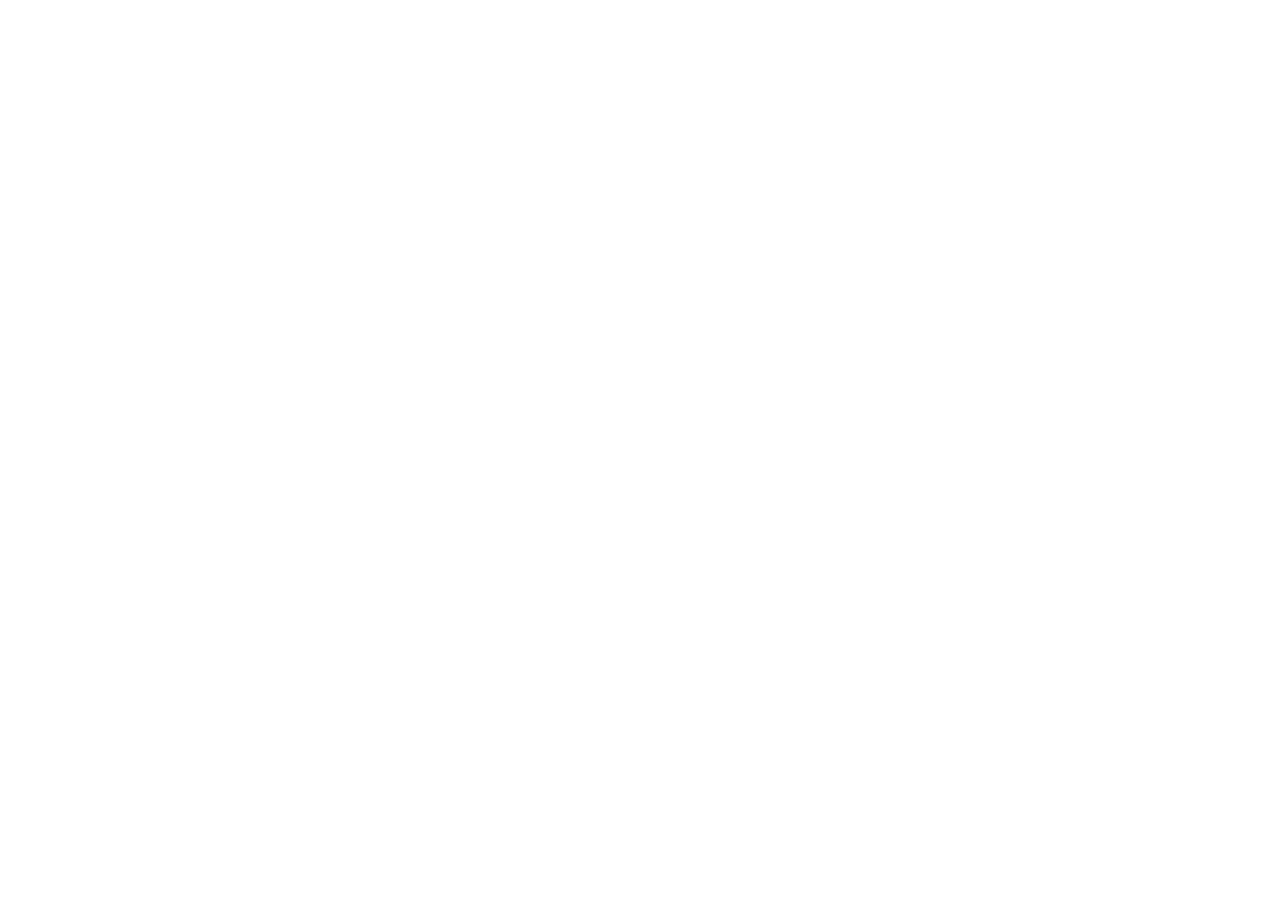
==== commit 90b8e083: "Fix: set base=/guichu-ai-demo/ for GitHub Pages subpath routing" ====
--- a/index.html
+++ b/index.html
@@ -10,8 +10,8 @@
     <link rel="preconnect" href="https://fonts.googleapis.com" />
     <link rel="preconnect" href="https://fonts.gstatic.com" crossorigin />
     <link href="https://fonts.googleapis.com/css2?family=DM+Sans:ital,opsz,wght@0,9..40,300;0,9..40,400;0,9..40,500;0,9..40,600;0,9..40,700;1,9..40,400&family=JetBrains+Mono:wght@400;500&display=swap" rel="stylesheet" />
-    <script type="module" crossorigin src="/assets/index-Be2APmvD.js"></script>
-    <link rel="stylesheet" crossorigin href="/assets/index-CSssSx4l.css">
+    <script type="module" crossorigin src="/guichu-ai-demo/assets/index-Be2APmvD.js"></script>
+    <link rel="stylesheet" crossorigin href="/guichu-ai-demo/assets/index-CSssSx4l.css">
   </head>
 
   <body>
